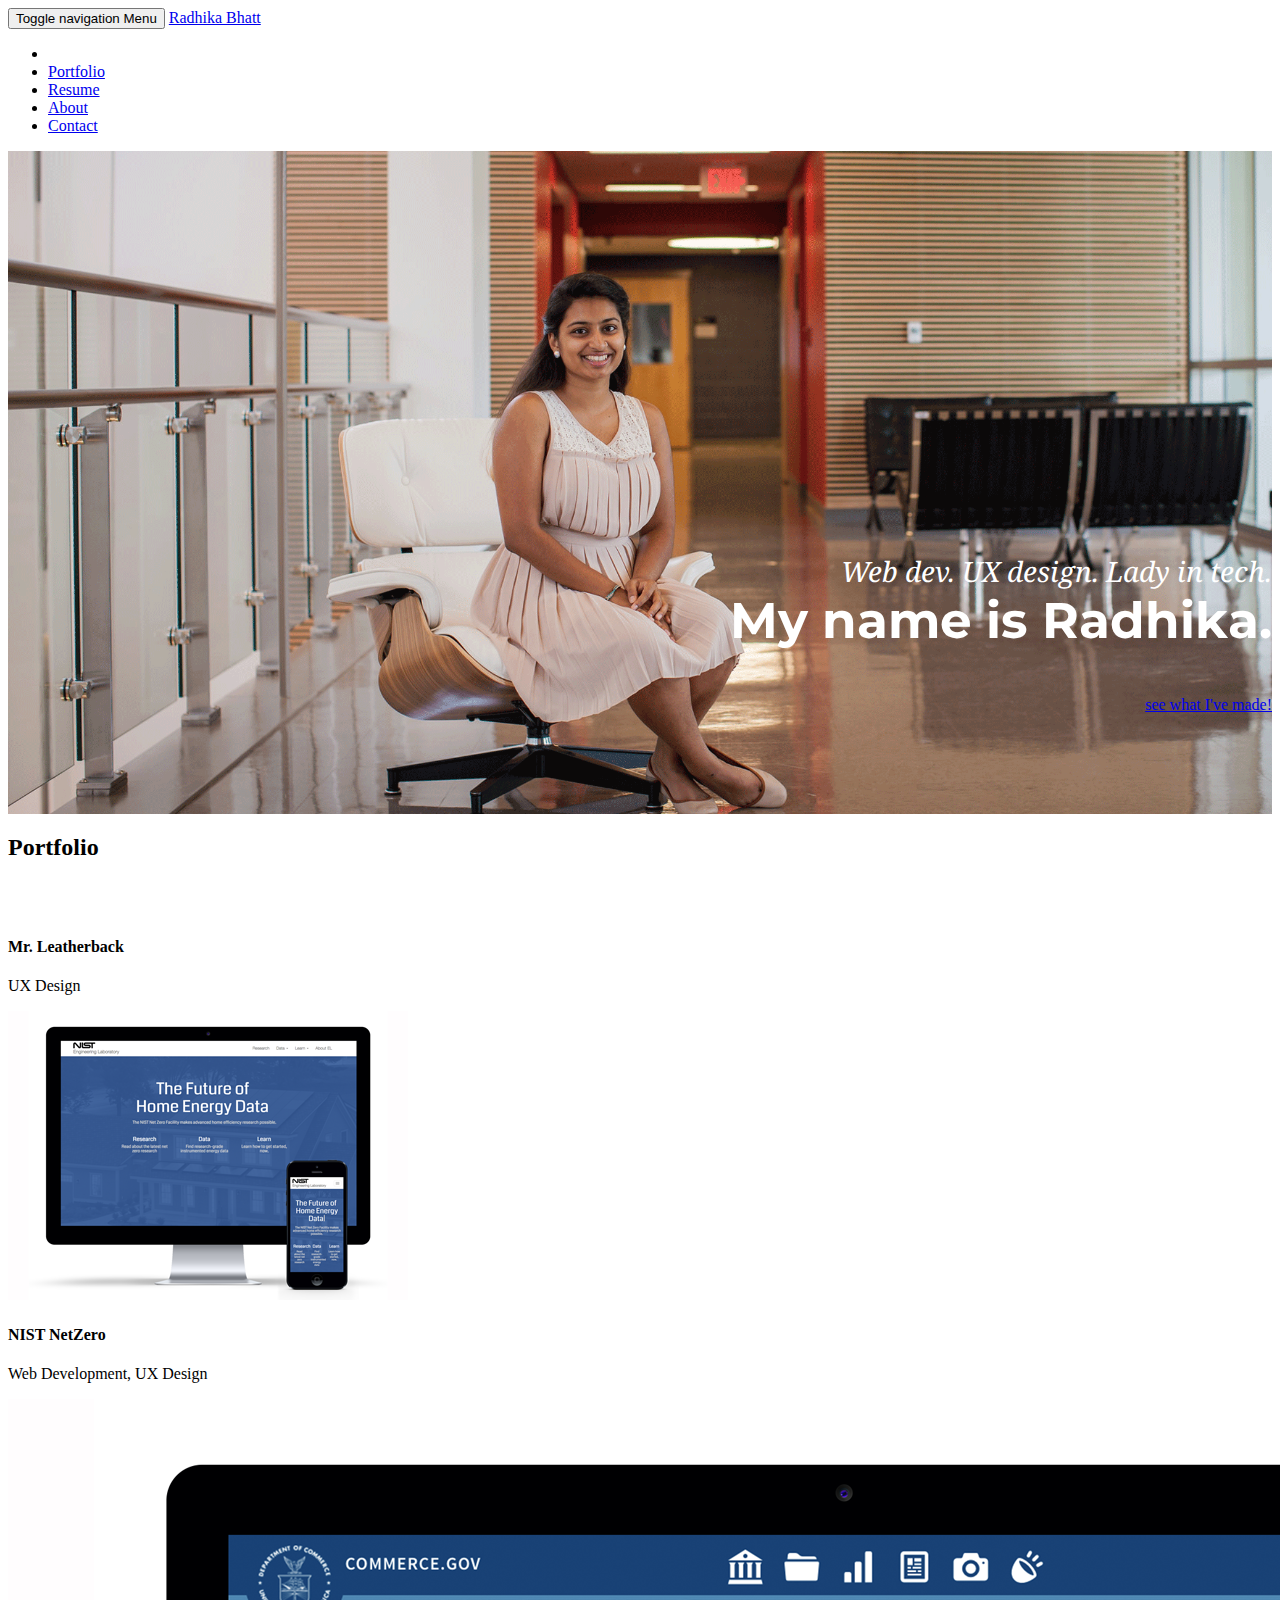
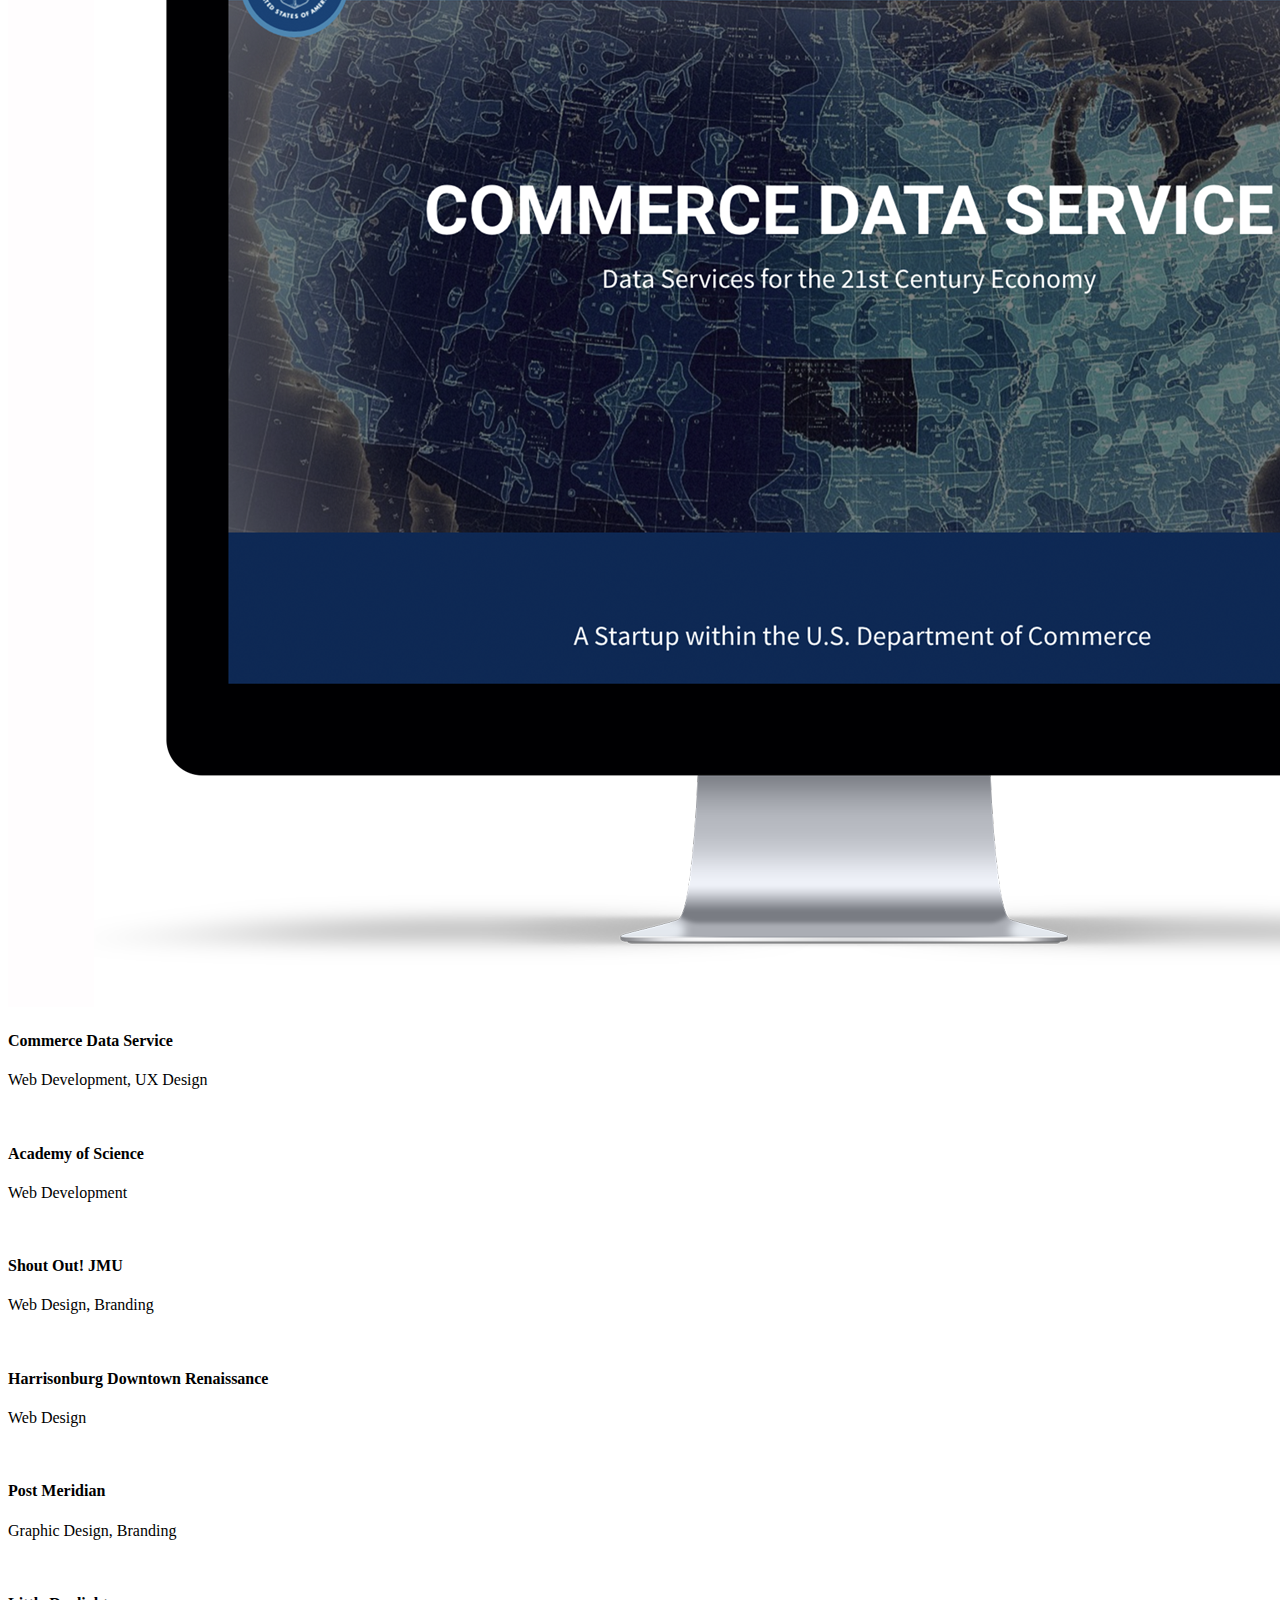
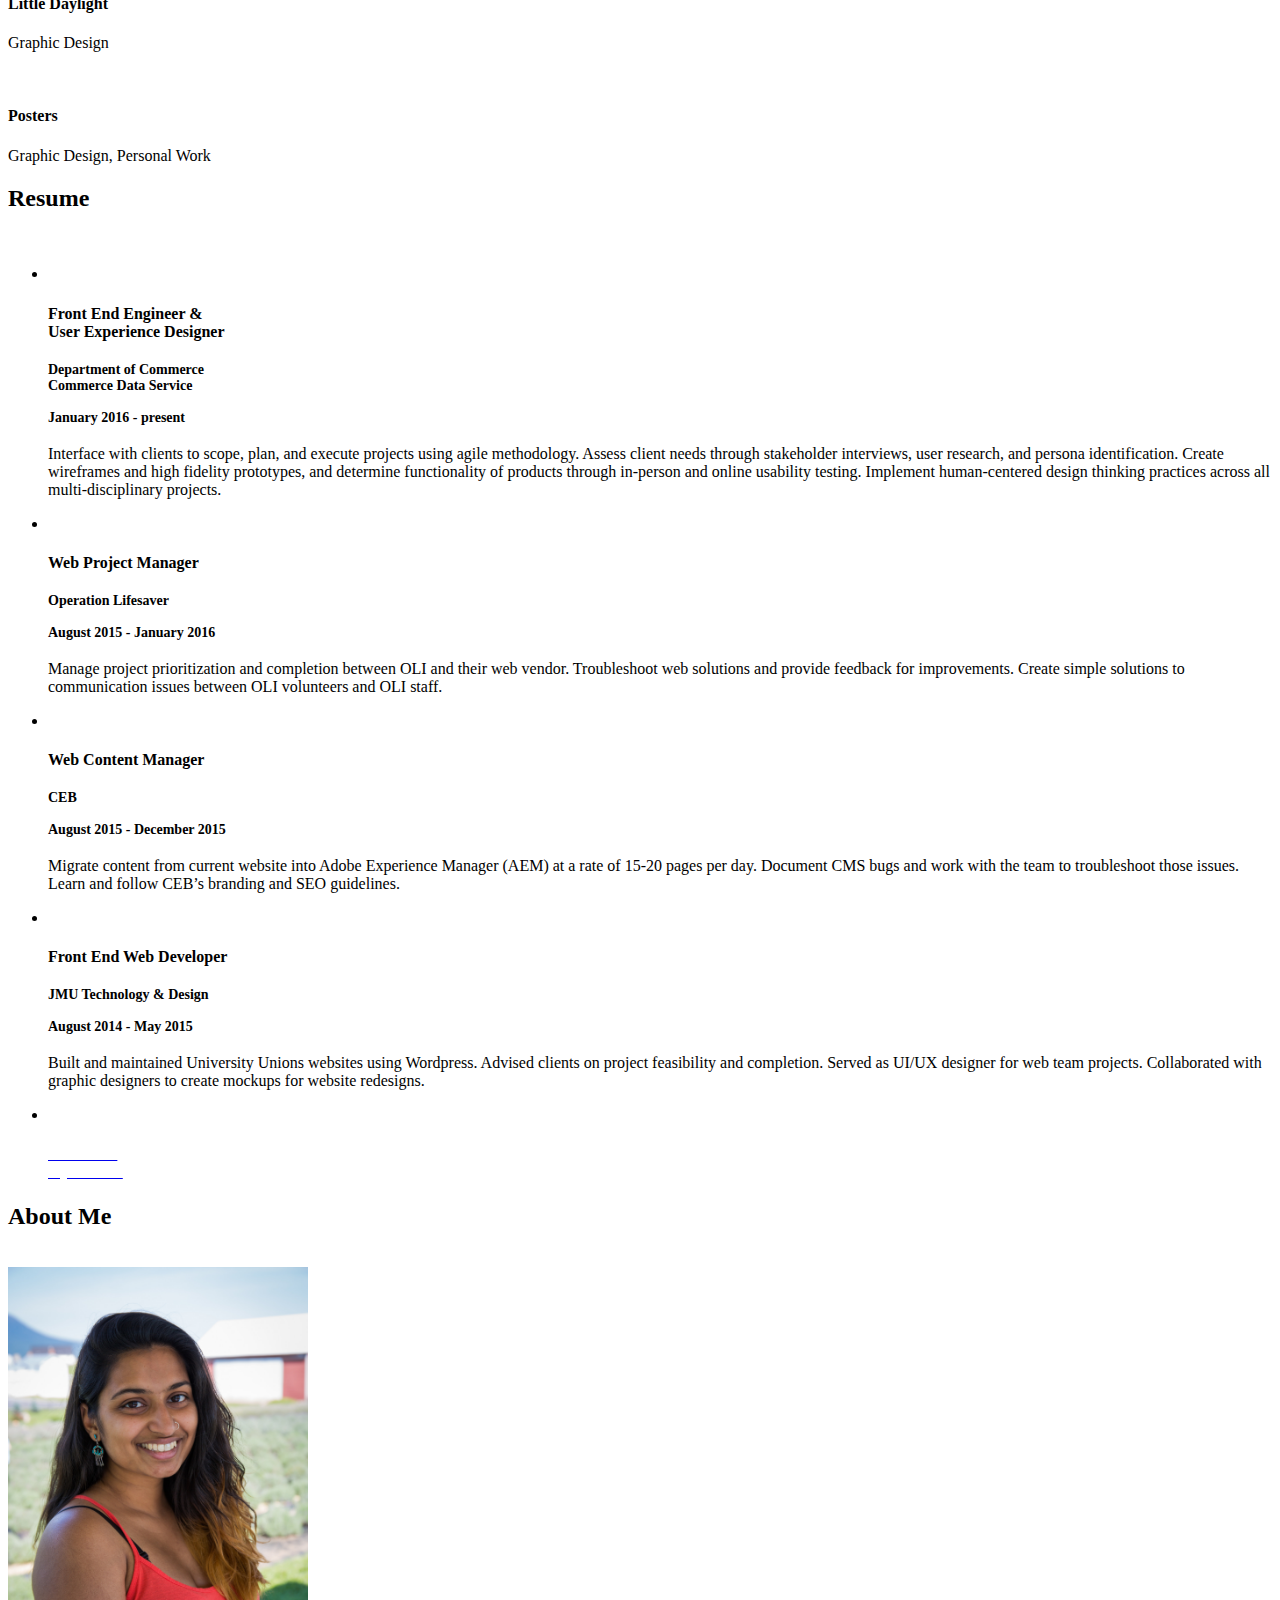
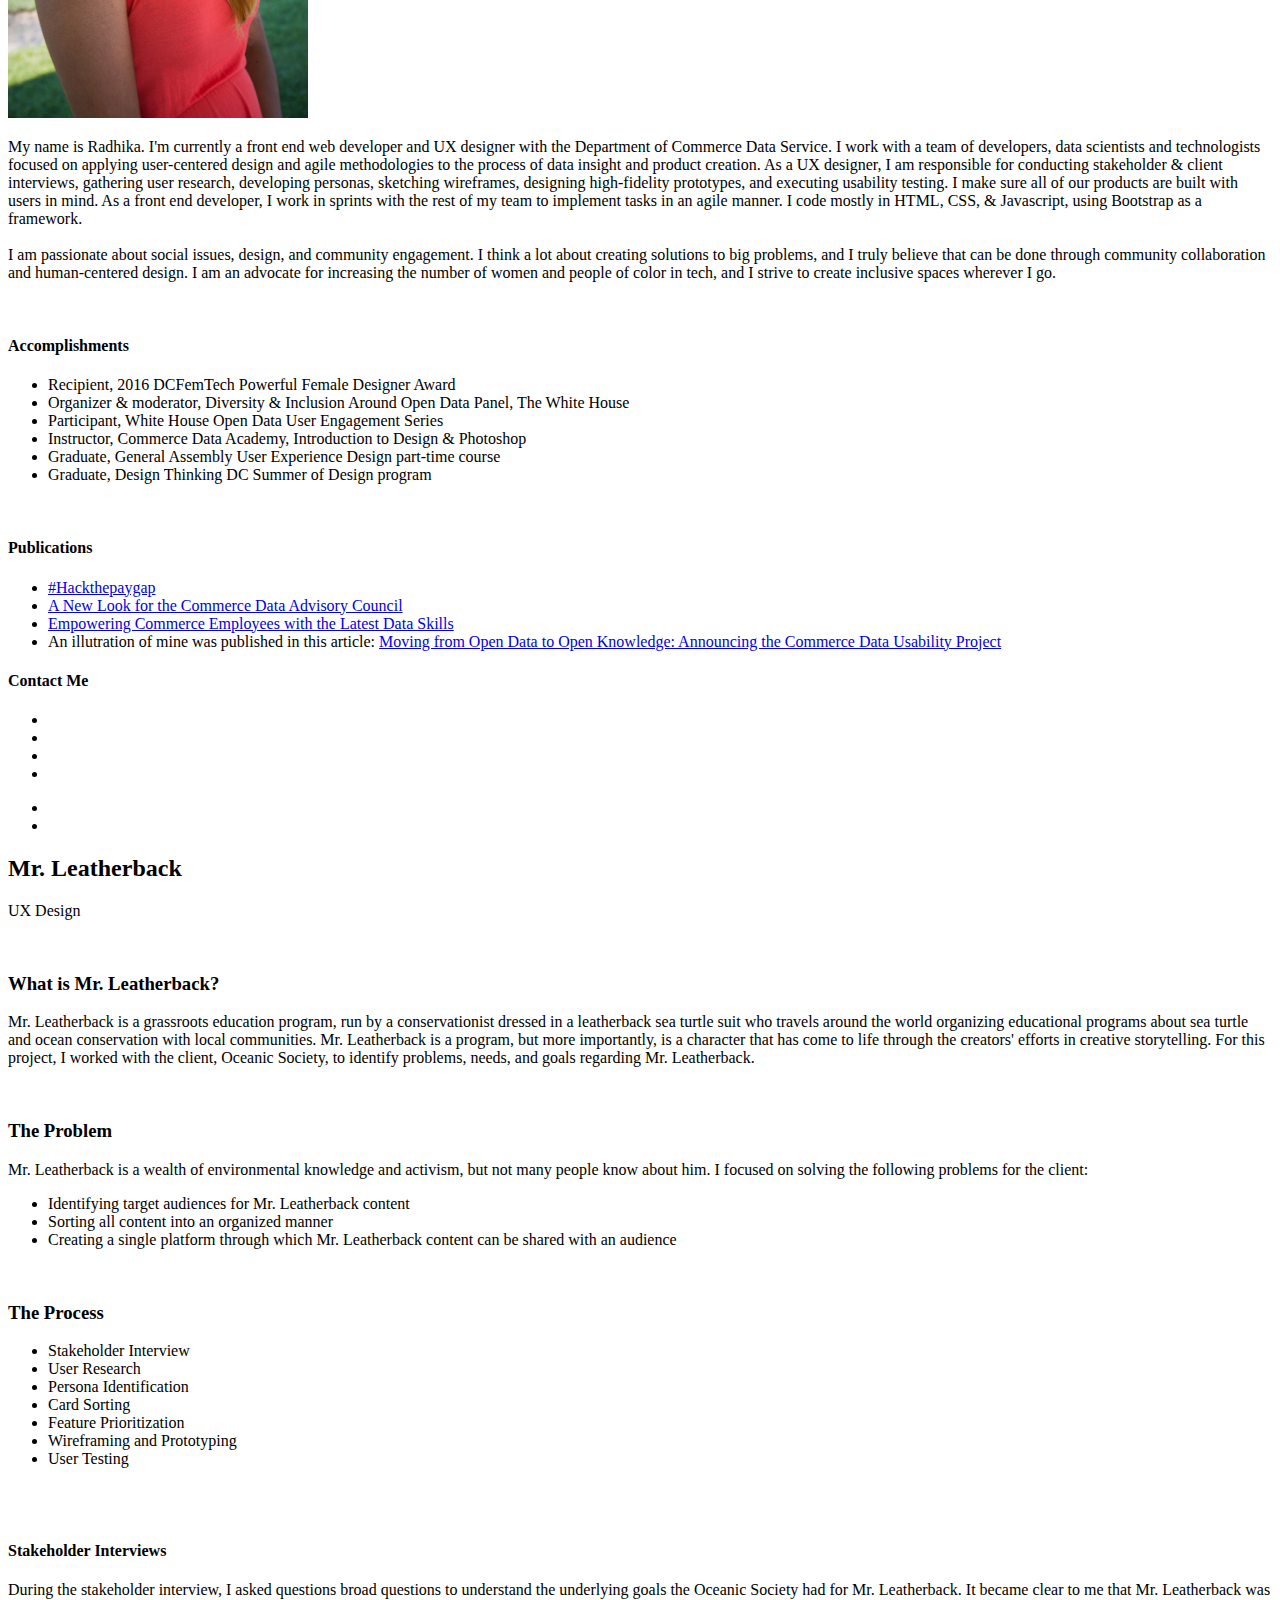
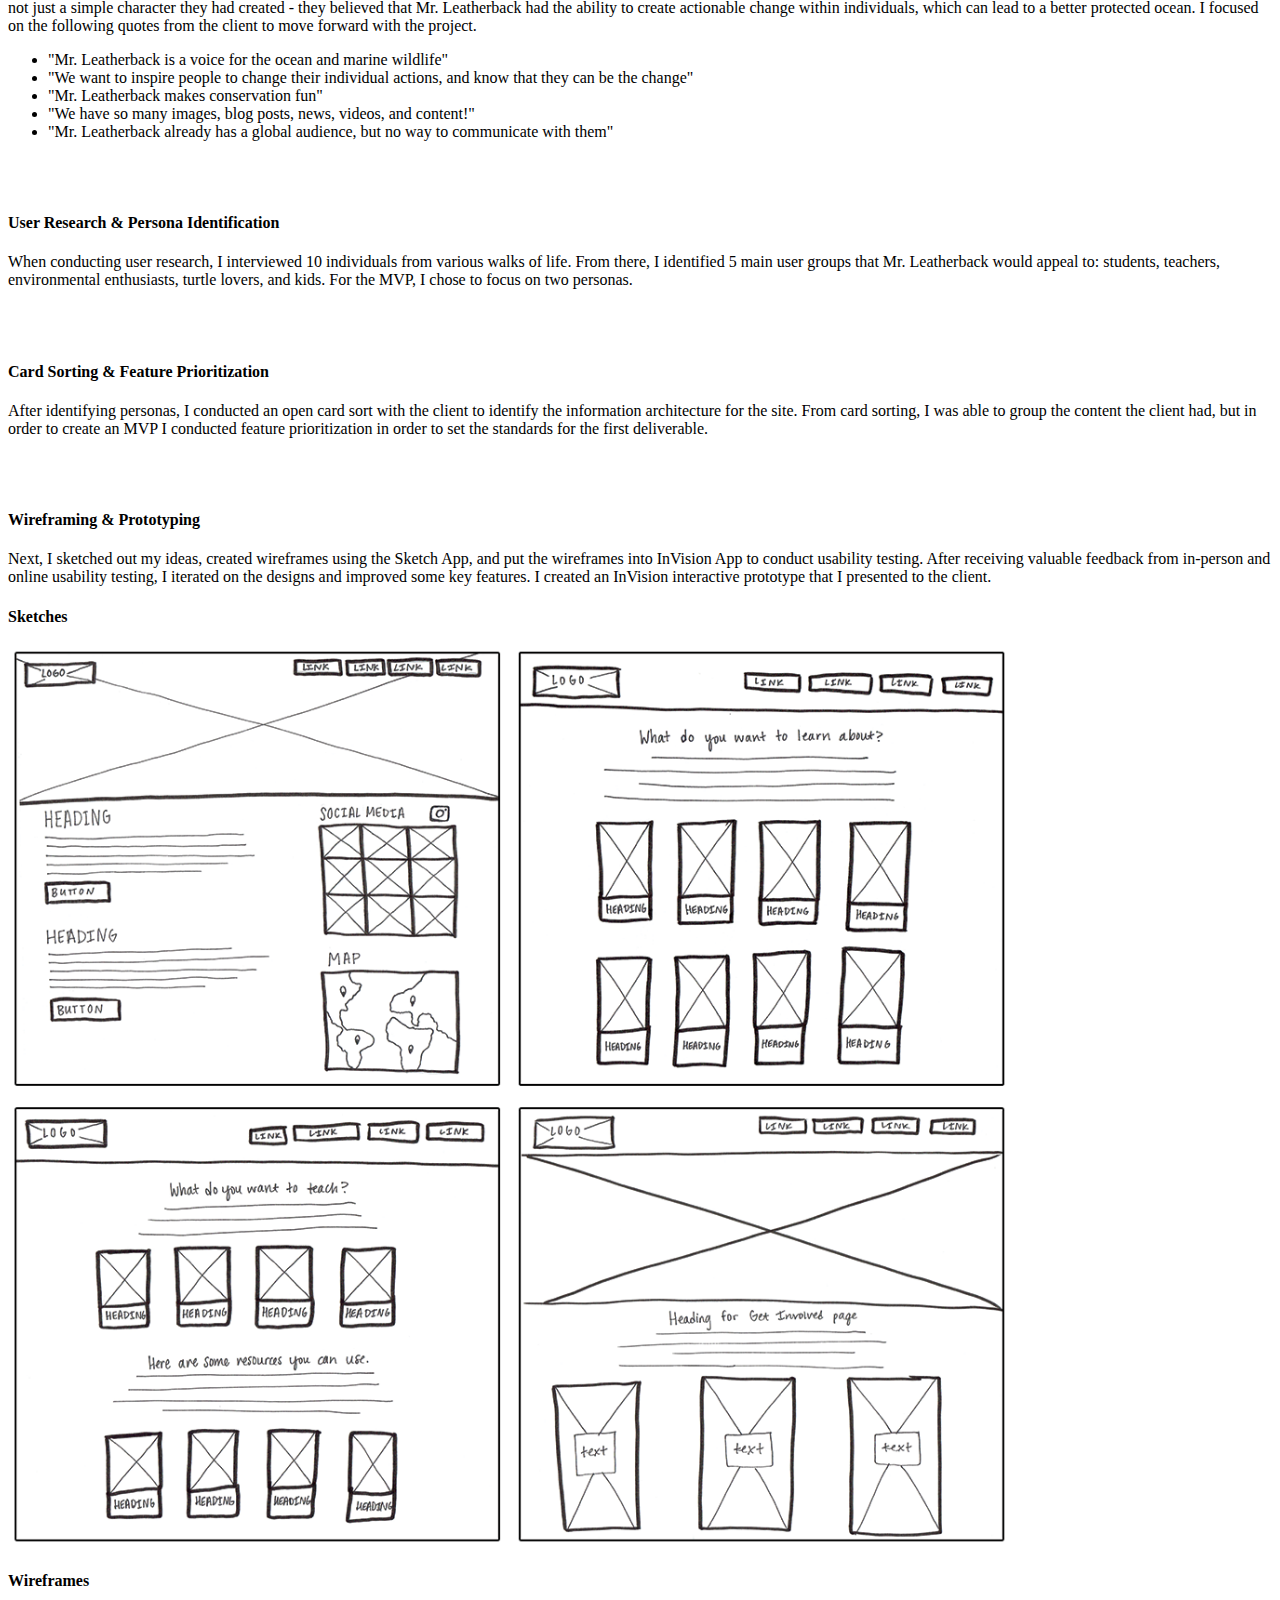
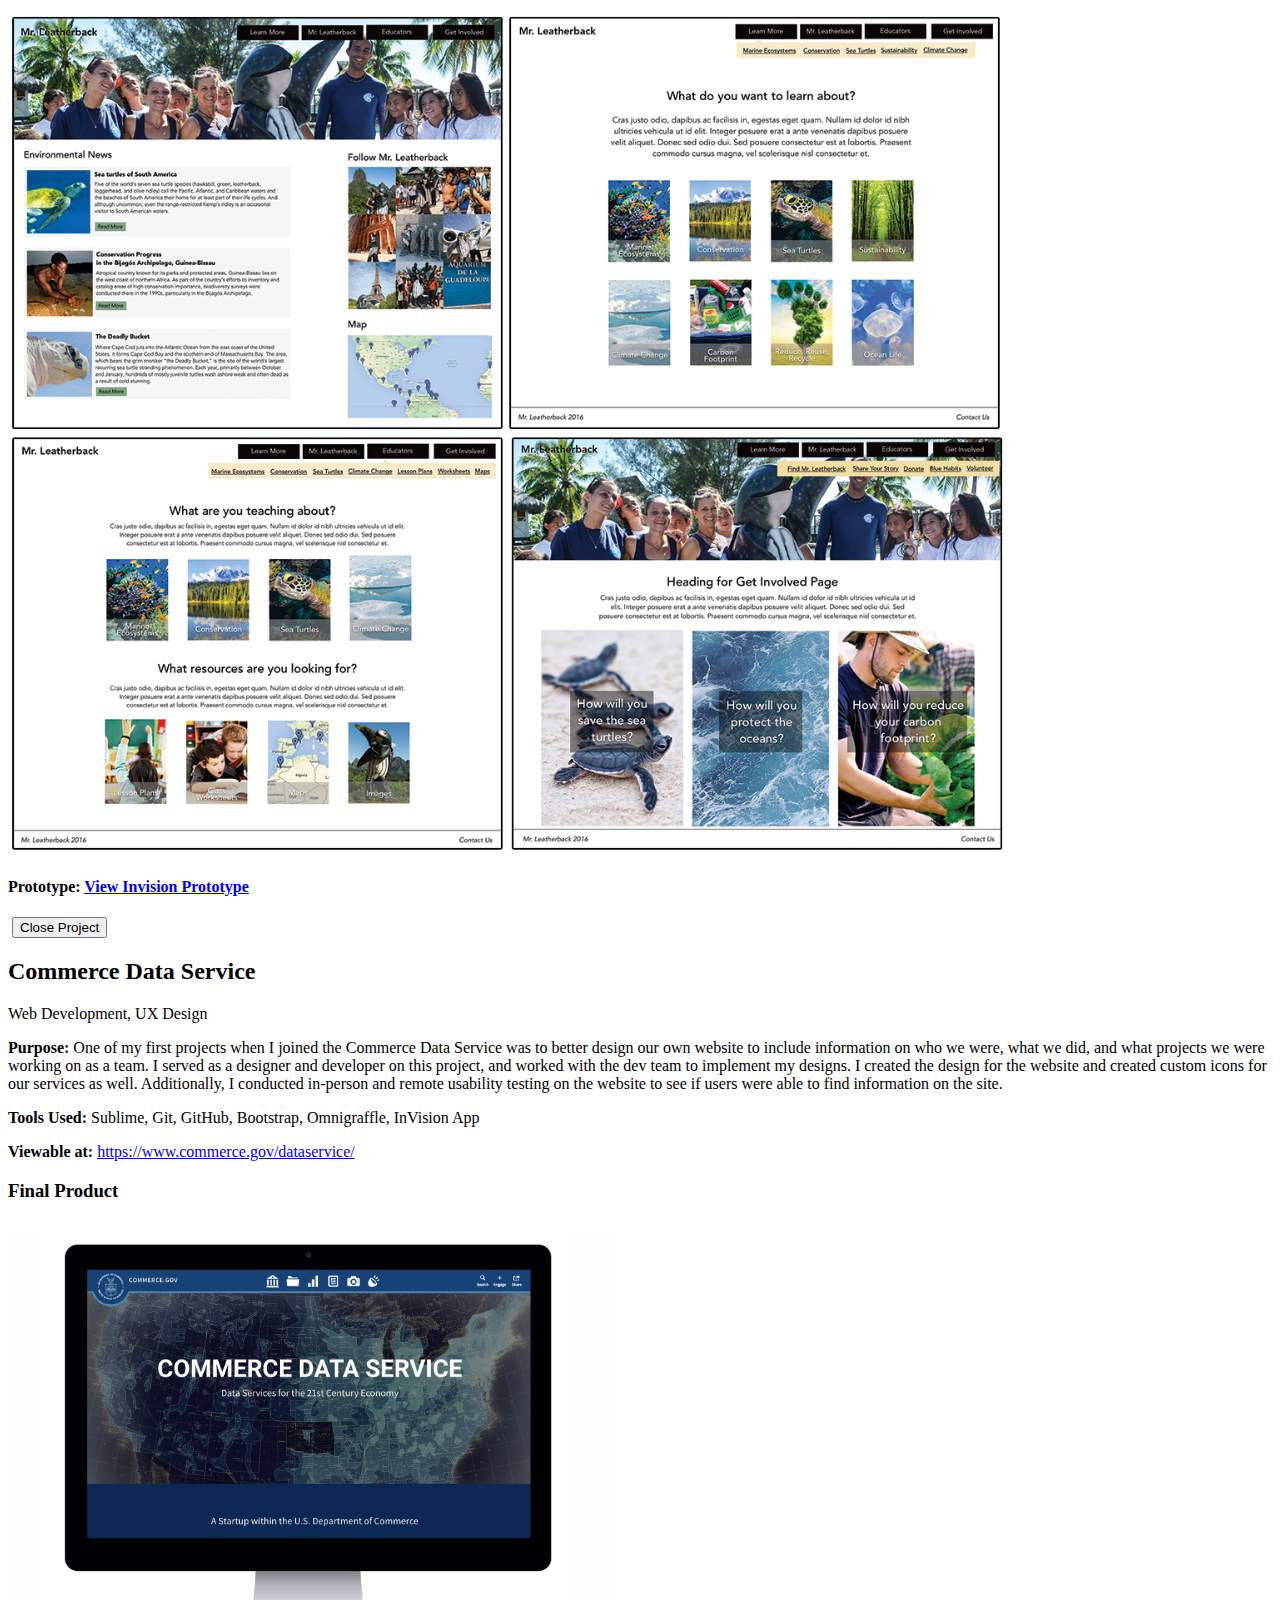
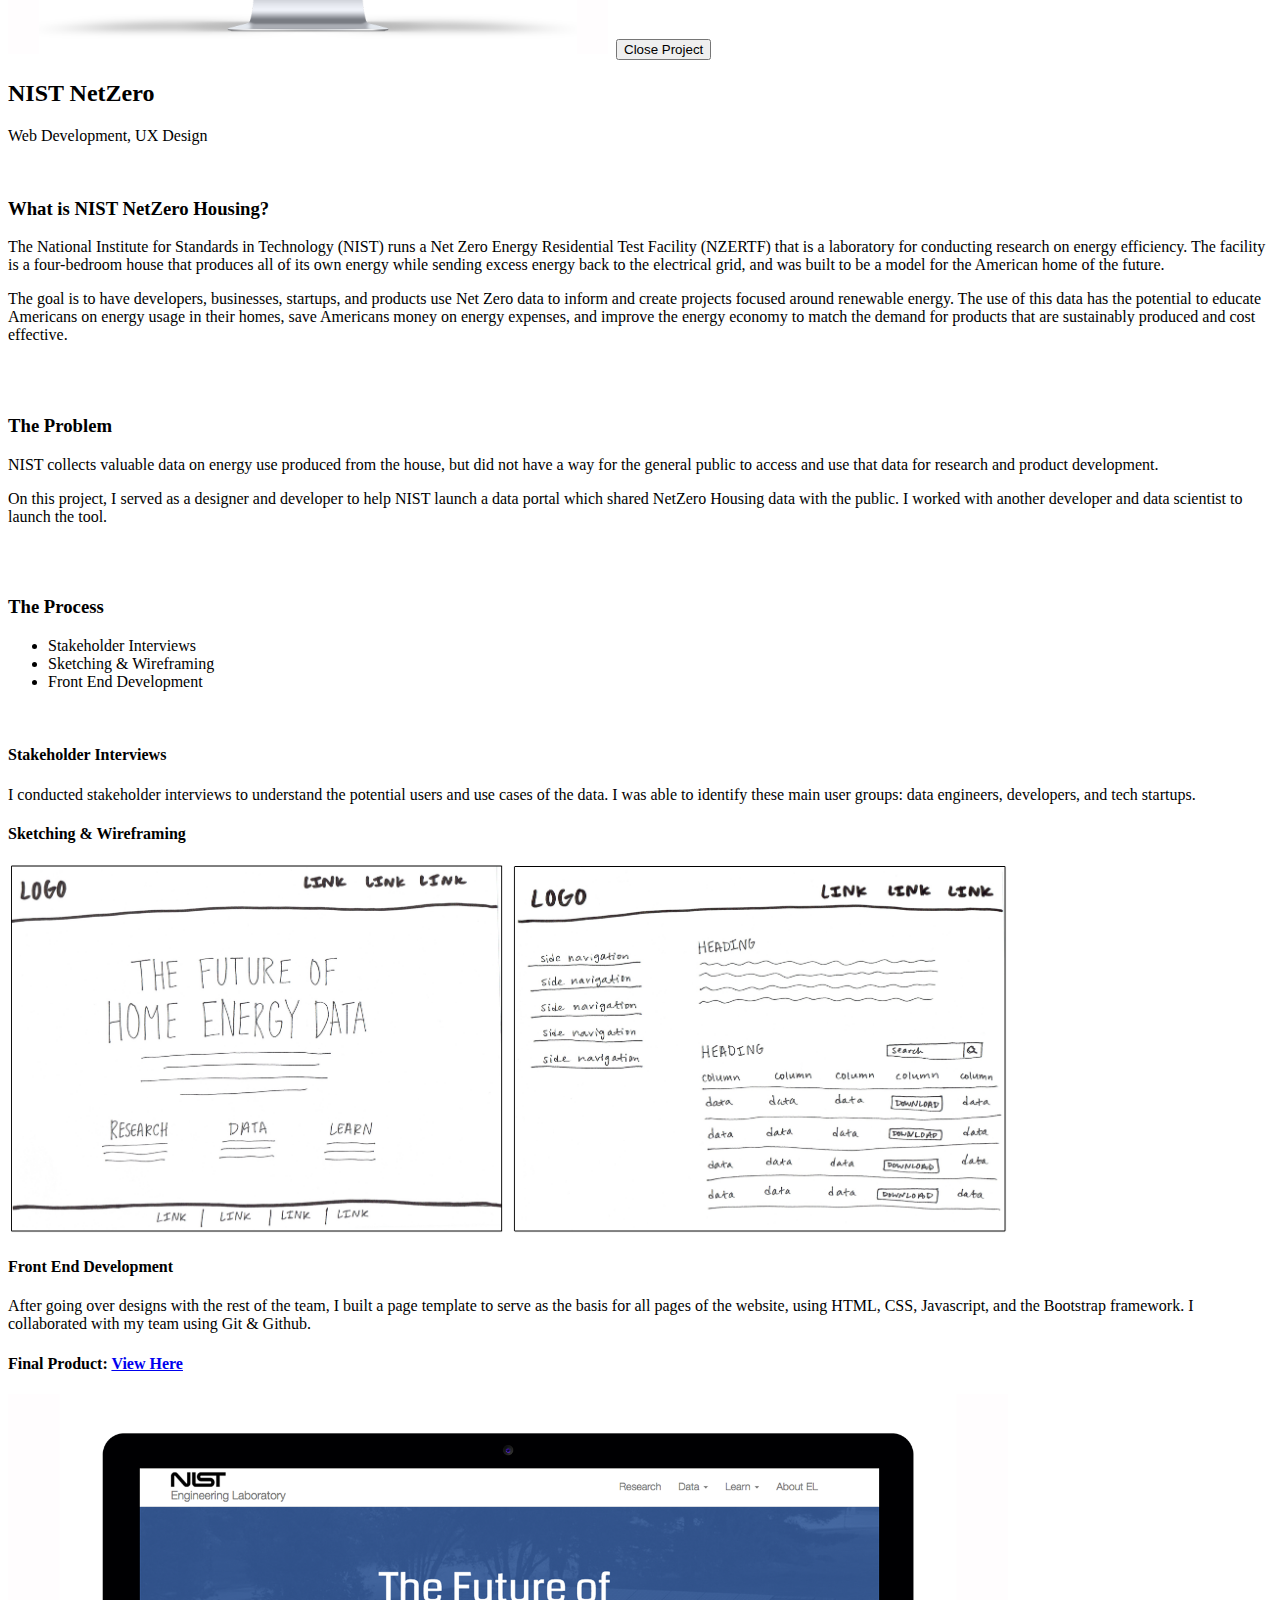
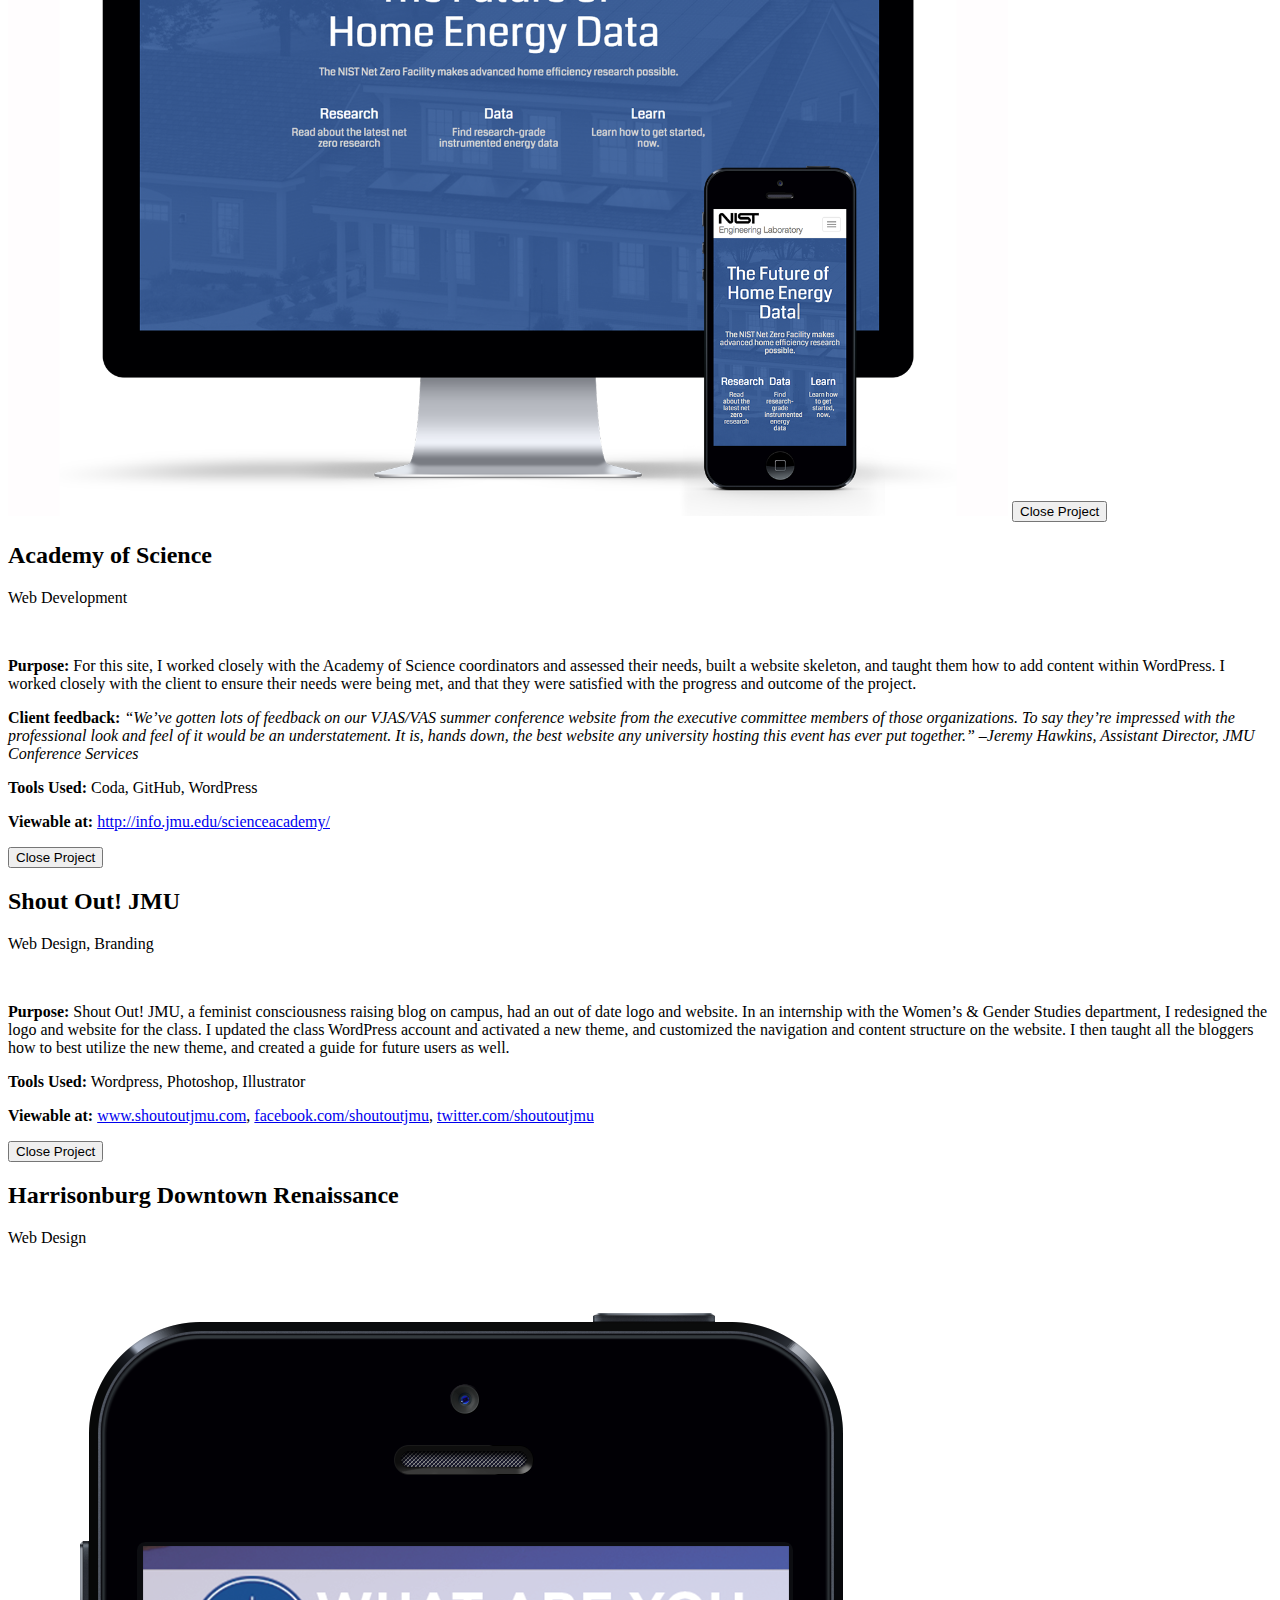
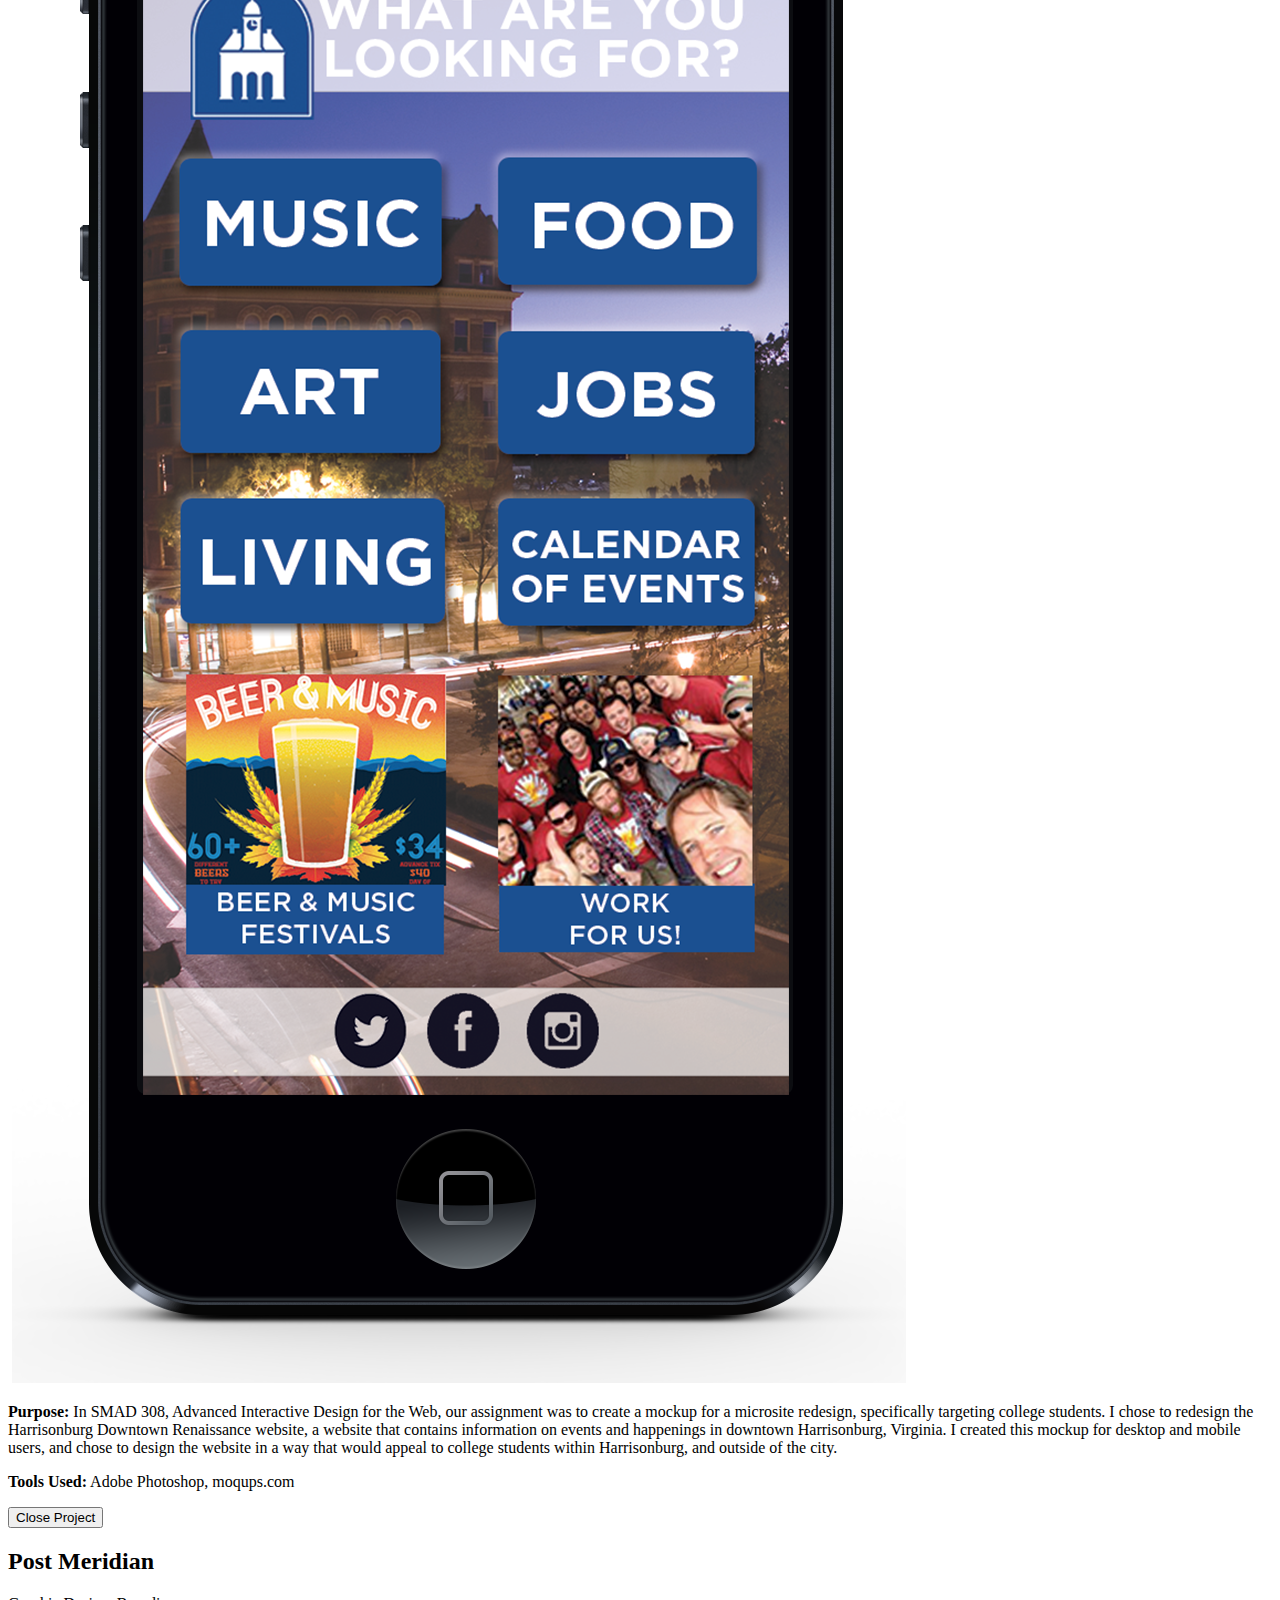
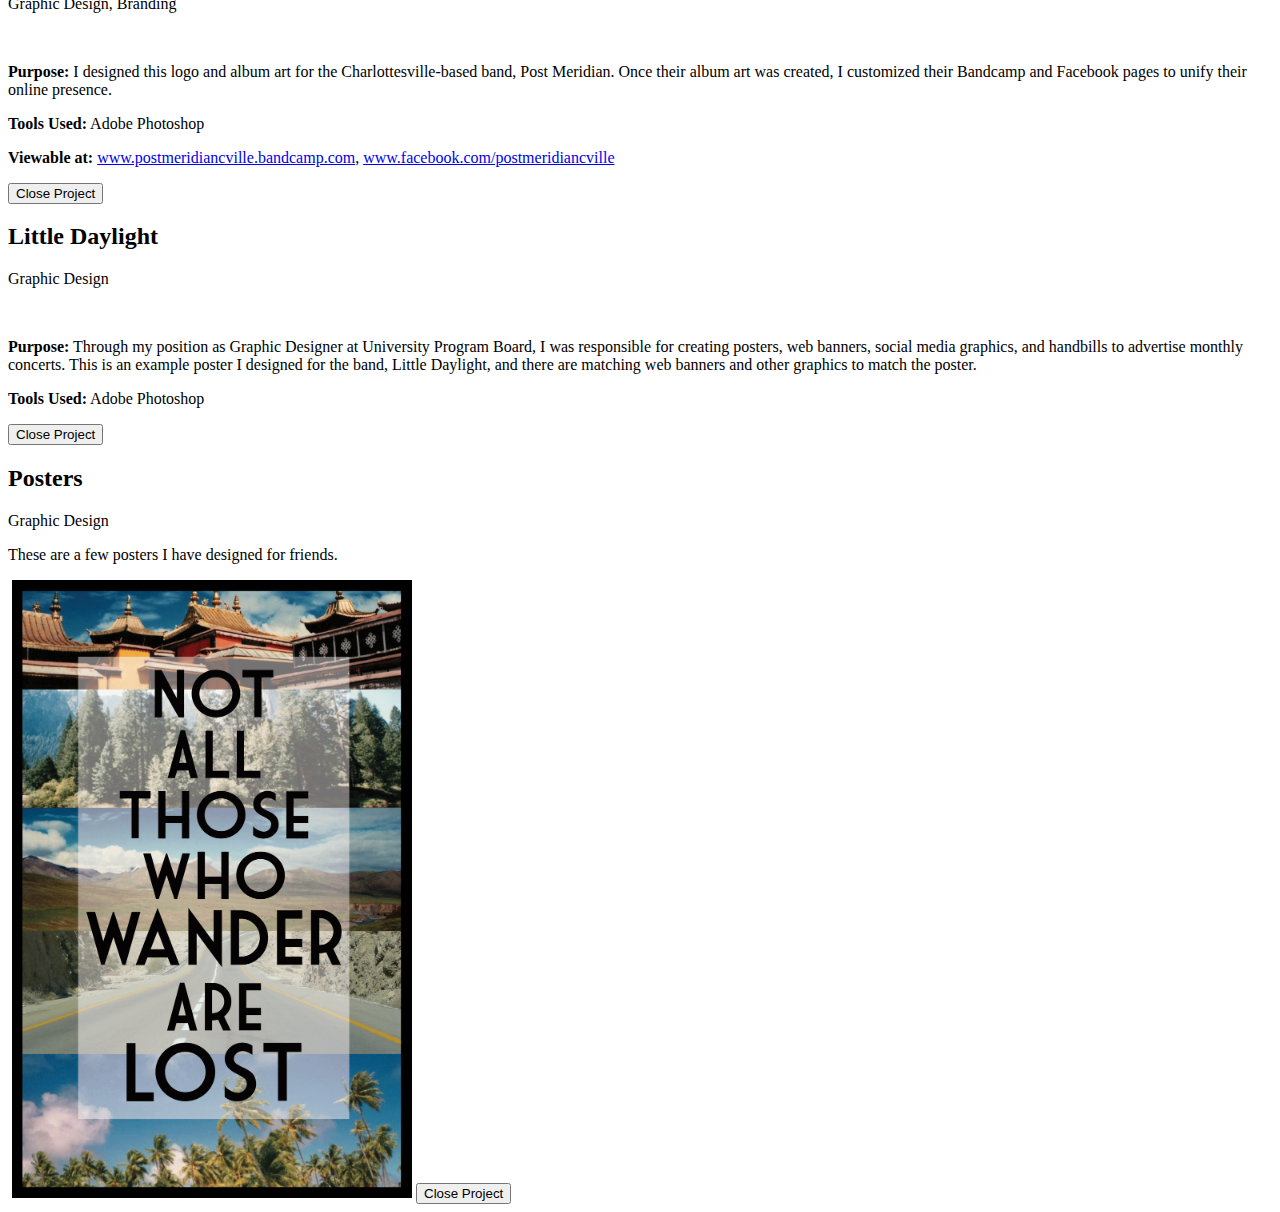
==== index.html @ b4ec6b37 "updated resume" ====
<!DOCTYPE html>
<html lang="en">

<head>

    <meta charset="utf-8">
    <meta http-equiv="X-UA-Compatible" content="IE=edge">
    <meta name="viewport" content="width=device-width, initial-scale=1">
    <meta name="description" content="">
    <meta name="author" content="">

    <title>Radhika Bhatt</title>

    <!-- Bootstrap Core CSS -->
    <link href="vendor/bootstrap/css/bootstrap.min.css" rel="stylesheet">

    <!-- Custom Fonts -->
    <link href="vendor/font-awesome/css/font-awesome.min.css" rel="stylesheet" type="text/css">
    <link href="https://fonts.googleapis.com/css?family=Montserrat:400,700" rel="stylesheet" type="text/css">
    <link href='https://fonts.googleapis.com/css?family=Kaushan+Script' rel='stylesheet' type='text/css'>
    <link href='https://fonts.googleapis.com/css?family=Droid+Serif:400,700,400italic,700italic' rel='stylesheet' type='text/css'>
    <link href='https://fonts.googleapis.com/css?family=Roboto+Slab:400,100,300,700' rel='stylesheet' type='text/css'>

    <!-- Theme CSS -->
    <link href="css/agency.css" rel="stylesheet">
    <link href="css/custom.css" rel="stylesheet">
    <link href="css/my-custom.css" rel="stylesheet">

    <!-- HTML5 Shim and Respond.js IE8 support of HTML5 elements and media queries -->
    <!-- WARNING: Respond.js doesn't work if you view the page via file:// -->
    <!--[if lt IE 9]>
        <script src="https://oss.maxcdn.com/libs/html5shiv/3.7.0/html5shiv.js"></script>
        <script src="https://oss.maxcdn.com/libs/respond.js/1.4.2/respond.min.js"></script>
    <![endif]-->

</head>

<body id="page-top" class="index">

    <!-- Navigation -->
    <nav id="mainNav" class="navbar navbar-default navbar-custom navbar-fixed-top">
        <div class="container">
            <!-- Brand and toggle get grouped for better mobile display -->
            <div class="navbar-header page-scroll">
                <button type="button" class="navbar-toggle" data-toggle="collapse" data-target="#bs-example-navbar-collapse-1">
                    <span class="sr-only">Toggle navigation</span> Menu <i class="fa fa-bars"></i>
                </button>
                <a class="navbar-brand page-scroll" href="#page-top">Radhika Bhatt</a>
            </div>

            <!-- Collect the nav links, forms, and other content for toggling -->
            <div class="collapse navbar-collapse" id="bs-example-navbar-collapse-1">
                <ul class="nav navbar-nav navbar-right">
                    <li class="hidden">
                        <a href="#page-top"></a>
                    </li>
                    <li>
                        <a class="page-scroll" href="#portfolio">Portfolio</a>
                    </li>

                    <li>
                        <a class="page-scroll" href="#resume">Resume</a>
                    </li>
                    <li>
                        <a class="page-scroll" href="#about">About</a>
                    </li>
                    <li>
                        <a class="page-scroll" href="#contact">Contact</a>
                    </li>
                </ul>
            </div>
            <!-- /.navbar-collapse -->
        </div>
        <!-- /.container-fluid -->
    </nav>

    <!-- Header -->
    <header>
        <div class="container">
            <div class="intro-text">
                <div class="intro-lead-in">Web dev. UX design. Lady in tech.</div>
                <div class="intro-heading">My name is Radhika.</div>
                <a href="#portfolio" class="page-scroll btn btn-xl">see what I've made!</a>
            </div>
        </div>
    </header>

    <!-- Portfolio Grid Section -->
    <section id="portfolio" class="bg-light-gray">
        <div class="container">
            <div class="row">
                <div class="col-lg-12 text-center">
                    <h2 class="section-heading">Portfolio</h2>
                    <br>
                 <!--    <h3 class="section-subheading text-muted">Lorem ipsum dolor sit amet consectetur.</h3> -->
                </div>
            </div>
            <div class="row">
                <div class="col-md-4 col-sm-6 portfolio-item">
                    <a href="#portfolioModal0" class="portfolio-link" data-toggle="modal">
                        <div class="portfolio-hover">
                            <div class="portfolio-hover-content">
                                <i class="fa fa-plus fa-3x"></i>
                            </div>
                        </div>
                        <img src="img/portfolio/mr-leatherback-small.png" class="img-responsive" alt="">
                    </a>
                    <div class="portfolio-caption">
                        <h4>Mr. Leatherback</h4>
                        <p class="text-muted">UX Design</p>
                    </div>
                </div>
                <div class="col-md-4 col-sm-6 portfolio-item">
                    <a href="#portfolioModal01" class="portfolio-link" data-toggle="modal">
                        <div class="portfolio-hover">
                            <div class="portfolio-hover-content">
                                <i class="fa fa-plus fa-3x"></i>
                            </div>
                        </div>
                        <img src="img/portfolio/netzero-small.png" class="img-responsive" alt="">
                    </a>
                    <div class="portfolio-caption">
                        <h4>NIST NetZero</h4>
                        <p class="text-muted">Web Development, UX Design</p>
                    </div>
                </div>
                 <div class="col-md-4 col-sm-6 portfolio-item">
                    <a href="#portfolioModal02" class="portfolio-link" data-toggle="modal">
                        <div class="portfolio-hover">
                            <div class="portfolio-hover-content">
                                <i class="fa fa-plus fa-3x"></i>
                            </div>
                        </div>
                        <img src="img/portfolio/data-service.png" class="img-responsive" alt="">
                    </a>
                    <div class="portfolio-caption">
                        <h4>Commerce Data Service</h4>
                        <p class="text-muted">Web Development, UX Design</p>
                    </div>
                </div>
                <div class="col-md-4 col-sm-6 portfolio-item" aria-hidden="true">
                    <a href="#portfolioModal1" class="portfolio-link" data-toggle="modal">
                        <div class="portfolio-hover">
                            <div class="portfolio-hover-content">
                                <i class="fa fa-plus fa-3x"></i>
                            </div>
                        </div>
                        <img src="img/portfolio/VAS-small.png" class="img-responsive" alt="">
                    </a>
                    <div class="portfolio-caption">
                        <h4>Academy of Science</h4>
                        <p class="text-muted">Web Development</p>
                    </div>
                </div>
                <div class="col-md-4 col-sm-6 portfolio-item">
                    <a href="#portfolioModal2" class="portfolio-link" data-toggle="modal">
                        <div class="portfolio-hover">
                            <div class="portfolio-hover-content">
                                <i class="fa fa-plus fa-3x"></i>
                            </div>
                        </div>
                        <img src="img/portfolio/ShoutOut-small.png" class="img-responsive" alt="">
                    </a>
                    <div class="portfolio-caption">
                        <h4>Shout Out! JMU</h4>
                        <p class="text-muted">Web Design, Branding</p>
                    </div>
                </div>
                <div class="col-md-4 col-sm-6 portfolio-item">
                    <a href="#portfolioModal3" class="portfolio-link" data-toggle="modal">
                        <div class="portfolio-hover">
                            <div class="portfolio-hover-content">
                                <i class="fa fa-plus fa-3x"></i>
                            </div>
                        </div>
                        <img src="img/portfolio/HDR-small.png" class="img-responsive" alt="">
                    </a>
                    <div class="portfolio-caption">
                        <h4>Harrisonburg Downtown Renaissance</h4>
                        <p class="text-muted">Web Design</p>
                    </div>
                </div>
                <div class="col-md-4 col-sm-6 portfolio-item">
                    <a href="#portfolioModal4" class="portfolio-link" data-toggle="modal">
                        <div class="portfolio-hover">
                            <div class="portfolio-hover-content">
                                <i class="fa fa-plus fa-3x"></i>
                            </div>
                        </div>
                        <img src="img/portfolio/PostMeridian-small.png" class="img-responsive" alt="">
                    </a>
                    <div class="portfolio-caption">
                        <h4>Post Meridian</h4>
                        <p class="text-muted">Graphic Design, Branding</p>
                    </div>
                </div>
                <div class="col-md-4 col-sm-6 portfolio-item">
                    <a href="#portfolioModal5" class="portfolio-link" data-toggle="modal">
                        <div class="portfolio-hover">
                            <div class="portfolio-hover-content">
                                <i class="fa fa-plus fa-3x"></i>
                            </div>
                        </div>
                        <img src="img/portfolio/Little_Daylight_POSTER-small.png" class="img-responsive" alt="">
                    </a>
                    <div class="portfolio-caption">
                        <h4>Little Daylight</h4>
                        <p class="text-muted">Graphic Design</p>
                    </div>
                </div>
                <div class="col-md-4 col-sm-6 portfolio-item">
                    <a href="#portfolioModal6" class="portfolio-link" data-toggle="modal">
                        <div class="portfolio-hover">
                            <div class="portfolio-hover-content">
                                <i class="fa fa-plus fa-3x"></i>
                            </div>
                        </div>
                        <img src="img/portfolio/poster-small.png" class="img-responsive" alt="">
                    </a>
                    <div class="portfolio-caption">
                        <h4>Posters</h4>
                        <p class="text-muted">Graphic Design, Personal Work</p>
                    </div>
                </div>
            </div>
        </div>
    </section>

    <!-- Resume Section -->
    <section id="resume">
        <div class="container">
            <div class="row">
                <div class="col-lg-12 text-center">
                    <h2 class="section-heading">Resume</h2>
                    <br>
                  <!--   <h3 class="section-subheading text-muted">Lorem ipsum dolor sit amet consectetur.</h3> -->
                </div>
            </div>
            <div class="row">
                <div class="col-lg-12">
                    <ul class="timeline">
                        <li>
                            <div class="timeline-image">
                                <img class="img-circle img-responsive" src="img/about/commerce-logo.png" alt="">
                            </div>
                            <div class="timeline-panel">
                                <div class="timeline-heading">
                                    <h4>Front End Engineer &amp;<br> User Experience Designer</h4>
                                    <h4 class="subheading">Department of Commerce <br>Commerce Data Service<br><br>January 2016 - present</h4>
                                </div>
                                <div class="timeline-body">
                                    <p class="text-muted">Interface with clients to scope, plan, and execute projects using agile methodology. Assess client needs through stakeholder interviews, user research, and persona identification. Create wireframes and high fidelity prototypes, and determine functionality of products through in-person and online usability testing. Implement human-centered design thinking practices across all multi-disciplinary projects.</p>
                                </div>
                            </div>
                        </li>
                        <li class="timeline-inverted">
                            <div class="timeline-image">
                                <img class="img-circle img-responsive" src="img/about/operation-lifesaver-logo.png" alt="">
                            </div>
                            <div class="timeline-panel">
                                <div class="timeline-heading">
                                    <h4>Web Project Manager</h4>
                                    <h4 class="subheading">Operation Lifesaver<br><br>August 2015 - January 2016</h4>
                                </div>
                                <div class="timeline-body">
                                    <p class="text-muted">Manage project prioritization and completion between OLI and their web vendor. Troubleshoot web solutions and provide feedback for improvements. Create simple solutions to communication issues between OLI volunteers and OLI staff.</p>
                                </div>
                            </div>
                        </li>
                        <li>
                            <div class="timeline-image">
                                <img class="img-circle img-responsive" src="img/about/ceb-logo.png" alt="">
                            </div>
                            <div class="timeline-panel">
                                <div class="timeline-heading">
                                    <h4>Web Content Manager</h4>
                                    <h4 class="subheading">CEB<br><br>August 2015 - December 2015</h4>
                                </div>
                                <div class="timeline-body">
                                    <p class="text-muted">Migrate content from current website into Adobe Experience Manager (AEM) at a rate of 15-20 pages per day. Document CMS bugs and work with the team to troubleshoot those issues. Learn and follow CEB’s branding and SEO guidelines.</p>
                                </div>
                            </div>
                        </li>
                        <li class="timeline-inverted">
                            <div class="timeline-image">
                                <img class="img-circle img-responsive" src="img/about/jmu-logo.png" alt="">
                            </div>
                            <div class="timeline-panel">
                                <div class="timeline-heading">
                                    <h4>Front End Web Developer</h4>
                                    <h4 class="subheading">JMU Technology &amp; Design<br><br>August 2014 - May 2015</h4>
                                </div>
                                <div class="timeline-body">
                                    <p class="text-muted">Built and maintained University Unions websites using Wordpress. Advised clients on project feasibility and completion. Served as UI/UX designer for web team projects. Collaborated with graphic designers to create mockups for website redesigns.</p>
                                </div>
                            </div>
                        </li>
                        <li class="timeline-inverted">
                            <div class="timeline-image">
                                <a href="img/Radhika_Bhatt_Resume.pdf" target="_blank"><br><h4 style="color:white">Download <br>my resume</h4></a>
                            </div>
                        </li>
                    </ul>
                </div>
            </div>
        </div>
    </section>


    <!-- About Section -->
    <section id="about" class="bg-light-gray">
        <div class="container">
            <div class="row">
                <div class="col-lg-12 text-center">
                    <h2 class="section-heading">About Me</h2><br>
                </div>
                    <img src="img/Radhika-Bhatt-High-Res.jpg" width="300" class="col-lg-4 col-md-4 col-sm-4">
                    <div  class="col-lg-8 col-md-8 col-sm-8">
                        <p>My name is Radhika. I'm currently a front end web developer and UX designer with the Department of Commerce Data Service. I work with a team of developers, data scientists and technologists focused on applying user-centered design and agile methodologies to the process of data insight and product creation. As a UX designer, I am responsible for conducting stakeholder &amp; client interviews, gathering user research, developing personas, sketching wireframes, designing high-fidelity prototypes, and executing usability testing. I make sure all of our products are built with users in mind. As a front end developer, I work in sprints with the rest of my team to implement tasks in an agile manner. I code mostly in HTML, CSS, &amp; Javascript, using Bootstrap as a framework.
                        <br><br>
                        
                        I am passionate about social issues, design, and community engagement. I think a lot about creating solutions to big problems, and I truly believe that can be done through community collaboration and human-centered design. I am an advocate for increasing the number of women and people of color in tech, and I strive to create inclusive spaces wherever I go. 
                        </p>
                            <br>
                        <h4>Accomplishments</h4>
                            <ul>
                                <li>Recipient, 2016 DCFemTech Powerful Female Designer Award</li>
                                <li>Organizer &amp; moderator, Diversity &amp; Inclusion Around Open Data Panel, The White House</li>
                                <li>Participant, White House Open Data User Engagement Series</li>
                                <li>Instructor, Commerce Data Academy, Introduction to Design &amp; Photoshop</li>
                                <li>Graduate, General Assembly User Experience Design part-time course</li>
                                <li>Graduate, Design Thinking DC Summer of Design program</li>
                            </ul>
                            <br>
                        <h4>Publications</h4>
                            <ul>
                                <li><a href="http://esa.doc.gov/under-secretary-blog/hackthepaygap" target="_blank"> #Hackthepaygap</a></li>
                                <li><a href="http://esa.doc.gov/under-secretary-blog/new-look-commerce-data-advisory-council" target="_blank"> A New Look for the Commerce Data Advisory Council</a></li>
                                <li><a href="http://esa.doc.gov/economic-briefings/empowering-commerce-employees-latest-data-skills" target="_blank"> Empowering Commerce Employees with the Latest Data Skills</a></li>
                                <li>An illutration of mine was published in this article: <a href="https://www.whitehouse.gov/blog/2016/01/29/moving-open-data-open-knowledge-announcing-commerce-data-usability-project" target="_blank">Moving from Open Data to Open Knowledge: Announcing the Commerce Data Usability Project</a></li>
                            </ul>
                    </div>
            </div>
        </div>
    </section>

    <!-- Contact Section 
    <section id="contact">
        <div class="container">
            <div class="row">
                <div class="col-lg-12 text-center">
                    <h2 class="section-heading">Contact Us</h2>
                    <h3 class="section-subheading text-muted">Lorem ipsum dolor sit amet consectetur.</h3>
                </div>
            </div>
            <div class="row">
                <div class="col-lg-12">
                    <form name="sentMessage" id="contactForm" novalidate>
                        <div class="row">
                            <div class="col-md-6">
                                <div class="form-group">
                                    <input type="text" class="form-control" placeholder="Your Name *" id="name" required data-validation-required-message="Please enter your name.">
                                    <p class="help-block text-danger"></p>
                                </div>
                                <div class="form-group">
                                    <input type="email" class="form-control" placeholder="Your Email *" id="email" required data-validation-required-message="Please enter your email address.">
                                    <p class="help-block text-danger"></p>
                                </div>
                                <div class="form-group">
                                    <input type="tel" class="form-control" placeholder="Your Phone *" id="phone" required data-validation-required-message="Please enter your phone number.">
                                    <p class="help-block text-danger"></p>
                                </div>
                            </div>
                            <div class="col-md-6">
                                <div class="form-group">
                                    <textarea class="form-control" placeholder="Your Message *" id="message" required data-validation-required-message="Please enter a message."></textarea>
                                    <p class="help-block text-danger"></p>
                                </div>
                            </div>
                            <div class="clearfix"></div>
                            <div class="col-lg-12 text-center">
                                <div id="success"></div>
                                <button type="submit" class="btn btn-xl">Send Message</button>
                            </div>
                        </div>
                    </form>
                </div>
            </div>
        </div>
    </section>-->

    <footer id="contact">
        <div class="container">
            <div class="row">
                <div class="col-md-4">
                    <span class="copyright"></span>
                </div>
                <div class="col-md-4">
                    <h4>Contact Me</h4>
                    <ul class="list-inline social-buttons">
                        <li><a href="https://twitter.com/superbhatt" target="_blank"><i class="fa fa-twitter"></i></a>
                        </li>
                        <li><a href="https://github.com/radhikabhatt26" target="_blank"><i class="fa fa-github"></i></a>
                        </li>
                        <li><a href="https://www.linkedin.com/in/radhika-bhatt-9564b588
" target="_blank"><i class="fa fa-linkedin"></i></a>
                        </li>
                        <li><a href="mailto:radhika.bhatt26@gmail.com?Subject=Hi%20Radhika" target="_top""><i class="fa fa-envelope"></i></a></li>
                    </ul>
                </div>
                <div class="col-md-4">
                    <ul class="list-inline quicklinks">
                        <li><a href="#"></a>
                        </li>
                        <li><a href="#"></a>
                        </li>
                    </ul>
                </div>
            </div>
        </div>
    </footer>

    <!-- Portfolio Modals -->
    <!-- Use the modals below to showcase details about your portfolio projects! -->

    <!-- Portfolio Modal 0 -->
    <div class="portfolio-modal modal fade" id="portfolioModal0" tabindex="-1" role="dialog" aria-hidden="true">
        <div class="modal-dialog">
            <div class="modal-content">
                <div class="close-modal" data-dismiss="modal">
                    <div class="lr">
                        <div class="rl">
                        </div>
                    </div>
                </div>
                <div class="container">
                    <div class="row">
                        <div class="col-lg-8 col-lg-offset-2">
                            <div class="modal-body">
                                <!-- Project Details Go Here -->
                                <h2>Mr. Leatherback</h2>
                                <p class="item-intro text-muted">UX Design</p>
                                 <!-- <p><strong>Tools Used:</strong> Sketch, Omnigraffle, InVision App</p> -->

                            
                                <br>
                                <h3>What is Mr. Leatherback?</h3>
                                <p>Mr. Leatherback is a grassroots education program, run by a conservationist dressed in a leatherback sea turtle suit who travels around the world organizing educational programs about sea turtle and ocean conservation with local communities. Mr. Leatherback is a program, but more importantly, is a character that has come to life through the creators' efforts in creative storytelling. For this project, I worked with the client, Oceanic Society, to identify problems, needs, and goals regarding Mr. Leatherback.</p>

                                <br>
                                <h3>The Problem</h3>
                                <p>Mr. Leatherback is a wealth of environmental knowledge and activism, but not many people know about him. I focused on solving the following problems for the client:
                                <ul>
                                    <li>Identifying target audiences for Mr. Leatherback content</li>
                                    <li>Sorting all content into an organized manner</li>
                                    <li>Creating a single platform through which Mr. Leatherback content can be shared with an audience</li>
                                </ul></p>


                                <br>
                                <h3>The Process</h3>
                                <ul>
                                    <li>Stakeholder Interview</li>
                                    <li>User Research</li>
                                    <li>Persona Identification</li>
                                    <!-- <li>Competitor Research</li> -->
                                    <li>Card Sorting</li>
                                    <!-- <li>User Flow</li> -->
                                    <li>Feature Prioritization</li>
                                    <li>Wireframing and Prototyping</li>
                                    <li>User Testing</li>
                                </ul>
                                
                                <br><br>
                                <h4>Stakeholder Interviews</h4>
                                <p>During the stakeholder interview, I asked questions broad questions to understand the underlying goals the Oceanic Society had for Mr. Leatherback. It became clear to me that Mr. Leatherback was not just a simple character they had created - they believed that Mr. Leatherback had the ability to create actionable change within individuals, which can lead to a better protected ocean. I focused on the following quotes from the client to move forward with the project.</p>
                                <ul>
                                    <li>"Mr. Leatherback is a voice for the ocean and marine wildlife"</li>
                                    <li>"We want to inspire people to change their individual actions, and know that they can be the change"</li>
                                    <li>"Mr. Leatherback makes conservation fun"</li>
                                    <li>"We have so many images, blog posts, news, videos, and content!"</li>
                                    <li>"Mr. Leatherback already has a global audience, but no way to communicate with them"</li>
                                </ul>

                                <br><br>
                                <h4>User Research &amp; Persona Identification</h4>
                                <p>When conducting user research, I interviewed 10 individuals from various walks of life. From there, I identified 5 main user groups that Mr. Leatherback would appeal to: students, teachers, environmental enthusiasts, turtle lovers, and kids. For the MVP, I chose to focus on two personas.</p>
                                
                                    <img class="portfolio-images img-responsive" src="img/portfolio/Both-Personas.png" width="1000" alt="" >

                                <br><br>
                                <h4>Card Sorting &amp; Feature Prioritization</h4>
                                <p>After identifying personas, I conducted an open card sort with the client to identify the information architecture for the site. From card sorting, I was able to group the content the client had, but in order to create an MVP I conducted feature prioritization in order to set the standards for the first deliverable.</p>
                                    <img class="portfolio-images img-responsive" src="img/portfolio/card-sorting.png" width="1000" alt="" >

                                <br><br>
                                <h4>Wireframing &amp; Prototyping</h4>
                                <p>Next, I sketched out my ideas, created wireframes using the Sketch App, and put the wireframes into InVision App to conduct usability testing. After receiving valuable feedback from in-person and online usability testing, I iterated on the designs and improved some key features. I created an InVision interactive prototype that I presented to the client.</p>
                                    
                                    <h4>Sketches</h4>
                                    <img class="portfolio-images img-responsive" src="img/portfolio/sketch-MRL.png" width="1000" alt="">

                                    <h4>Wireframes</h4>
                                    <img class="portfolio-images img-responsive" src="img/portfolio/wireframes.png" width="1000" alt="">

<!--                                     <img class="portfolio-images img-responsive" src="img/portfolio/usability-testing.jpg" width="100" alt=""> -->

                                    <h4>Prototype:                  <a href="https://invis.io/G6AREZAW3#/221928403_Home_Page" target="_blank" class="btn btn-primary">View Invision Prototype</a></h4>
                                    
                                    <img class="portfolio-images img-responsive" src="img/portfolio/mrL-homepage.png" width="1000" alt="">


                                <!-- <p><a href="img/Radhika-Bhatt-Final-Project-Presentation.pdf" target="_blank">View my presentation here</a></p> -->
                                
                                <button type="button" class="btn btn-primary img-center" data-dismiss="modal"><i class="fa fa-times"></i> Close Project</button>
                            </div>
                        </div>
                    </div>
                </div>
            </div>
        </div>
    </div>

    <!-- Portfolio Modal 02 -->
    <div class="portfolio-modal modal fade" id="portfolioModal02" tabindex="-1" role="dialog" aria-hidden="true">
        <div class="modal-dialog">
            <div class="modal-content">
                <div class="close-modal" data-dismiss="modal">
                    <div class="lr">
                        <div class="rl">
                        </div>
                    </div>
                </div>
                <div class="container">
                    <div class="row">
                        <div class="col-lg-8 col-lg-offset-2">
                            <div class="modal-body">
                                <!-- Project Details Go Here -->
                                <h2>Commerce Data Service</h2>
                                <p class="item-intro text-muted">Web Development, UX Design</p>


                                <p><strong>Purpose:</strong> One of my first projects when I joined the Commerce Data Service was to better design our own website to include information on who we were, what we did, and what projects we were working on as a team. I served as a designer and developer on this project, and worked with the dev team to implement my designs. I created the design for the website and created custom icons for our services as well. Additionally, I conducted in-person and remote usability testing on the website to see if users were able to find information on the site. </p>
                                
                                <p><strong>Tools Used:</strong> Sublime, Git, GitHub, Bootstrap, Omnigraffle, InVision App</p>

                                <p><strong>Viewable at:</strong> <a href="https://www.commerce.gov/dataservice/" target="_blank">https://www.commerce.gov/dataservice/</a></p>
                                
                                <h3>Final Product</h3>
                                <img class="portfolio-images img-responsive  col-lg-6" src="img/portfolio/data-service.png" width="600" alt="">
                                <img class="portfolio-images img-responsive col-lg-6" src="img/portfolio/data-service-small.png" width="600" alt="">
                                <button type="button" class="btn btn-primary" data-dismiss="modal"><i class="fa fa-times"></i> Close Project</button>
                            </div>
                        </div>
                    </div>
                </div>
            </div>
        </div>
    </div>

    <!-- Portfolio Modal 01 -->
    <div class="portfolio-modal modal fade" id="portfolioModal01" tabindex="-1" role="dialog" aria-hidden="true">
        <div class="modal-dialog">
            <div class="modal-content">
                <div class="close-modal" data-dismiss="modal">
                    <div class="lr">
                        <div class="rl">
                        </div>
                    </div>
                </div>
                <div class="container">
                    <div class="row">
                        <div class="col-lg-8 col-lg-offset-2">
                            <div class="modal-body">
                                <!-- Project Details Go Here -->
                                <h2>NIST NetZero</h2>
                                <p class="item-intro text-muted">Web Development, UX Design</p>
                                
                                <br>


                                <h3>What is NIST NetZero Housing?</h3>
                                <p>The National Institute for Standards in Technology (NIST) runs a Net Zero Energy Residential Test Facility (NZERTF) that is a laboratory for conducting research on energy efficiency. The facility is a four-bedroom house that produces all of its own energy while sending excess energy back to the electrical grid, and was built to be a model for the American home of the future.</p>

                                <p>The goal is to have developers, businesses, startups, and products use Net Zero data to inform and create projects focused around renewable energy. The use of this data has the potential to educate Americans on energy usage in their homes, save Americans money on energy expenses, and improve the energy economy to match the demand for products that are sustainably produced and cost effective. </p>


                                <br><br>
                                <h3>The Problem</h3>
                                <p>NIST collects valuable data on energy use produced from the house, but did not have a way for the general public to access and use that data for research and product development.</p>

                                <p>On this project, I served as a designer and developer to help NIST launch a data portal which shared NetZero Housing data with the public. I worked with another developer and data scientist to launch the tool.</p>

                                <br><br>
                                <h3>The Process</h3>
                                <ul>
                                    <li>Stakeholder Interviews</li>
                                    <li>Sketching &amp; Wireframing</li>
                                    <li>Front End Development</li>
                                </ul>

                                <br>
                                <h4>Stakeholder Interviews</h4>
                                <p>I conducted stakeholder interviews to understand the potential users and use cases of the data. I was able to identify these main user groups: data engineers, developers, and tech startups.</p>

                                <h4>Sketching &amp; Wireframing</h4>
                                <img class="portfolio-images img-responsive" src="img/portfolio/NIST-Sketches.png" width="1000" alt="">

                                <h4>Front End Development</h4>
                                <p>After going over designs with the rest of the team, I built a page template to serve as the basis for all pages of the website, using HTML, CSS, Javascript, and the Bootstrap framework. I collaborated with my team using Git &amp; Github.</p>

                                <!-- <p><strong>Purpose:</strong> As part of the Commerce Data Service, my team had the opportunity to work with the National Institute of Standards and Technology (NIST) to create an open data portal using data collected from the NetZero Energy Residential Test Facility. I worked with another developer and data scientist, along with our client, NIST, to create an open data portal that was debuted at DisruptSF/TechCrunch 2016. One of my responsibilities was to make sure the site was fully responsive across all devices. </p> -->

                                <h4>Final Product:      <a href="https://pages.nist.gov/netzero/" target="_blank" class="btn btn-primary">View Here</a></h4><p></p>
                                <img class="portfolio-images img-responsive" src="img/portfolio/netzero.png" width="1000" alt="">

                                
                                <button type="button" class="btn btn-primary" data-dismiss="modal"><i class="fa fa-times"></i> Close Project</button>
                            </div>
                        </div>
                    </div>
                </div>
            </div>
        </div>
    </div>

    <!-- Portfolio Modal 1 -->
    <div class="portfolio-modal modal fade" id="portfolioModal1" tabindex="-1" role="dialog" aria-hidden="true">
        <div class="modal-dialog">
            <div class="modal-content">
                <div class="close-modal" data-dismiss="modal">
                    <div class="lr">
                        <div class="rl">
                        </div>
                    </div>
                </div>
                <div class="container">
                    <div class="row">
                        <div class="col-lg-8 col-lg-offset-2">
                            <div class="modal-body">
                                <!-- Project Details Go Here -->
                                <h2>Academy of Science</h2>
                                <p class="item-intro text-muted">Web Development</p>
                                <img class="img-responsive img-centered" src="img/portfolio/VAS.png" alt="">
                                <p><strong>Purpose:</strong> For this site, I worked closely with the Academy of Science coordinators and assessed their needs, built a website skeleton, and taught them how to add content within WordPress. I worked closely with the client to ensure their needs were being met, and that they were satisfied with the progress and outcome of the project.</p>

                                <p><strong>Client feedback:</strong> <span style="font-style:italic">“We’ve gotten lots of feedback on our VJAS/VAS summer conference website from the executive committee members of those organizations. To say they’re impressed with the professional look and feel of it would be an understatement. It is, hands down, the best website any university hosting this event has ever put together.” –Jeremy Hawkins, Assistant Director, JMU Conference Services</span></p>

                                <p><strong>Tools Used:</strong> Coda, GitHub, WordPress</p>

                                <p><strong>Viewable at:</strong> <a href="http://info.jmu.edu/scienceacademy/" target="_blank">http://info.jmu.edu/scienceacademy/</a></p>
                                <button type="button" class="btn btn-primary" data-dismiss="modal"><i class="fa fa-times"></i> Close Project</button>
                            </div>
                        </div>
                    </div>
                </div>
            </div>
        </div>
    </div>

    <!-- Portfolio Modal 2 -->
    <div class="portfolio-modal modal fade" id="portfolioModal2" tabindex="-1" role="dialog" aria-hidden="true">
        <div class="modal-dialog">
            <div class="modal-content">
                <div class="close-modal" data-dismiss="modal">
                    <div class="lr">
                        <div class="rl">
                        </div>
                    </div>
                </div>
                <div class="container">
                    <div class="row">
                        <div class="col-lg-8 col-lg-offset-2">
                            <div class="modal-body">
                                <h2>Shout Out! JMU</h2>
                                <p class="item-intro text-muted">Web Design, Branding</p>
                                <img class="img-responsive img-centered" src="img/portfolio/ShoutOut.png" alt="">
                                <p><strong>Purpose:</strong> Shout Out! JMU, a feminist consciousness raising blog on campus, had an out of date logo and website. In an internship with the Women’s &amp; Gender Studies department, I redesigned the logo and website for the class. I updated the class WordPress account and activated a new theme, and customized the navigation and content structure on the website. I then taught all the bloggers how to best utilize the new theme, and created a guide for future users as well.</p>

                                <p><strong>Tools Used:</strong> Wordpress, Photoshop, Illustrator</p>

                                <p><strong>Viewable at:</strong> <a href="https://shoutoutjmu.com/" target="_blank"> www.shoutoutjmu.com</a>, <a href="https://www.facebook.com/ShoutOutJMU/" target="_blank"> facebook.com/shoutoutjmu</a>, <a href="https://twitter.com/shoutoutjmu" target="_blank">twitter.com/shoutoutjmu</a></p>
                                    <button type="button" class="btn btn-primary" data-dismiss="modal"><i class="fa fa-times"></i> Close Project</button>
                            </div>
                        </div>
                    </div>
                </div>
            </div>
        </div>
    </div>

    <!-- Portfolio Modal 3 -->
    <div class="portfolio-modal modal fade" id="portfolioModal3" tabindex="-1" role="dialog" aria-hidden="true">
        <div class="modal-dialog">
            <div class="modal-content">
                <div class="close-modal" data-dismiss="modal">
                    <div class="lr">
                        <div class="rl">
                        </div>
                    </div>
                </div>
                <div class="container">
                    <div class="row">
                        <div class="col-lg-8 col-lg-offset-2">
                            <div class="modal-body">
                                <!-- Project Details Go Here -->
                                <h2>Harrisonburg Downtown Renaissance</h2>
                                <p class="item-intro text-muted">Web Design</p>
                                <img class="img-responsive col-lg-8" src="img/portfolio/HDR-home-MAC.png" alt="">
                                <img class="img-responsive col-lg-4" src="img/portfolio/hdr-phone.png" alt="">
                                <p><strong>Purpose:</strong> In SMAD 308, Advanced Interactive Design for the Web, our assignment was to create a mockup for a microsite redesign, specifically targeting college students. I chose to redesign the Harrisonburg Downtown Renaissance website, a website that contains information on events and happenings in downtown Harrisonburg, Virginia. I created this mockup for desktop and mobile users, and chose to design the website in a way that would appeal to college students within Harrisonburg, and outside of the city.</p>

                                <p><strong>Tools Used:</strong> Adobe Photoshop, moqups.com</p>
                                <button type="button" class="btn btn-primary" data-dismiss="modal"><i class="fa fa-times"></i> Close Project</button>
                            </div>
                        </div>
                    </div>
                </div>
            </div>
        </div>
    </div>

    <!-- Portfolio Modal 4 -->
    <div class="portfolio-modal modal fade" id="portfolioModal4" tabindex="-1" role="dialog" aria-hidden="true">
        <div class="modal-dialog">
            <div class="modal-content">
                <div class="close-modal" data-dismiss="modal">
                    <div class="lr">
                        <div class="rl">
                        </div>
                    </div>
                </div>
                <div class="container">
                    <div class="row">
                        <div class="col-lg-8 col-lg-offset-2">
                            <div class="modal-body">
                                <!-- Project Details Go Here -->
                                <h2>Post Meridian</h2>
                                <p class="item-intro text-muted">Graphic Design, Branding</p>
                                <img class="img-responsive img-centered" src="img/portfolio/PostMeridian_5.png" width="500" alt="">
                                <p><strong>Purpose:</strong> I designed this logo and album art for the Charlottesville-based band, Post Meridian. Once their album art was created, I customized their Bandcamp and Facebook pages to unify their online presence.</p>

                                <p><strong>Tools Used:</strong> Adobe Photoshop</p>

                                <p><strong>Viewable at:</strong> <a href="https://postmeridiancville.bandcamp.com/releases" target="_blank"> www.postmeridiancville.bandcamp.com</a>,
                                <a href="https://www.facebook.com/postmeridiancville/" target="_blank"> www.facebook.com/postmeridiancville</a></p>
                                <button type="button" class="btn btn-primary" data-dismiss="modal"><i class="fa fa-times"></i> Close Project</button>
                            </div>
                        </div>
                    </div>
                </div>
            </div>
        </div>
    </div>

    <!-- Portfolio Modal 5 -->
    <div class="portfolio-modal modal fade" id="portfolioModal5" tabindex="-1" role="dialog" aria-hidden="true">
        <div class="modal-dialog">
            <div class="modal-content">
                <div class="close-modal" data-dismiss="modal">
                    <div class="lr">
                        <div class="rl">
                        </div>
                    </div>
                </div>
                <div class="container">
                    <div class="row">
                        <div class="col-lg-8 col-lg-offset-2">
                            <div class="modal-body">
                                <!-- Project Details Go Here -->
                                <h2>Little Daylight</h2>
                                <p class="item-intro text-muted">Graphic Design</p>
                                <img class="img-responsive img-centered" src="img/portfolio/Little_Daylight_POSTER.jpg" width="500" alt="">
                                <p><strong>Purpose:</strong> Through my position as Graphic Designer at University Program Board, I was responsible for creating posters, web banners, social media graphics, and handbills to advertise monthly concerts. This is an example poster I designed for the band, Little Daylight, and there are matching web banners and other graphics to match the poster.</p>

                                <p><strong>Tools Used:</strong> Adobe Photoshop</p>
                                <button type="button" class="btn btn-primary" data-dismiss="modal"><i class="fa fa-times"></i> Close Project</button>
                            </div>
                        </div>
                    </div>
                </div>
            </div>
        </div>
    </div>

    <!-- Portfolio Modal 6 -->
    <div class="portfolio-modal modal fade" id="portfolioModal6" tabindex="-1" role="dialog" aria-hidden="true">
        <div class="modal-dialog">
            <div class="modal-content">
                <div class="close-modal" data-dismiss="modal">
                    <div class="lr">
                        <div class="rl">
                        </div>
                    </div>
                </div>
                <div class="container">
                    <div class="row">
                        <div class="col-lg-8 col-lg-offset-2">
                            <div class="modal-body">
                                <!-- Project Details Go Here -->
                                <h2>Posters</h2>
                                <p class="item-intro text-muted">Graphic Design</p>
                                <p>These are a few posters I have designed for friends.</p>
                                        <img class="img-responsive col-lg-6" src="img/portfolio/pamela.png" alt="" width="400">
                                        <img class="img-responsive col-lg-6" src="img/portfolio/paulyposter.png" alt="" width="400">
                                <button type="button" class="btn btn-primary" data-dismiss="modal"><i class="fa fa-times"></i> Close Project</button>
                            </div>
                        </div>
                    </div>
                </div>
            </div>
        </div>
    </div>

    <!-- jQuery -->
    <script src="vendor/jquery/jquery.min.js"></script>

    <!-- Bootstrap Core JavaScript -->
    <script src="vendor/bootstrap/js/bootstrap.min.js"></script>

    <!-- Plugin JavaScript -->
    <script src="https://cdnjs.cloudflare.com/ajax/libs/jquery-easing/1.3/jquery.easing.min.js"></script>

    <!-- Contact Form JavaScript -->
    <script src="js/jqBootstrapValidation.js"></script>
    <script src="js/contact_me.js"></script>

    <!-- Theme JavaScript -->
    <script src="js/agency.min.js"></script>

</body>

</html>
---- css/custom.css ----
.subheading{
	font-size: 14px;
}

header {
  background-image: url('../img/background.png');
  background-repeat: no-repeat;
  background-attachment: scroll;
  background-position: center center;
  -webkit-background-size: cover;
  -moz-background-size: cover;
  background-size: cover;
  -o-background-size: cover;
  text-align: right;
  color: white;
  /*text-shadow: 2px 2px  5px grey;*/
}
}
header .intro-text {
  padding-top: 100px;
  padding-bottom: 50px;
}
header .intro-text .intro-lead-in {
  font-family: "Droid Serif", "Helvetica Neue", Helvetica, Arial, sans-serif;
  font-style: italic;
  font-size: 22px;
  line-height: 22px;
  margin-bottom: 25px;
}
header .intro-text .intro-heading {
  font-family: "Montserrat", "Helvetica Neue", Helvetica, Arial, sans-serif;
  text-transform: none;
  font-weight: 700;
  font-size: 50px;
  line-height: 50px;
  margin-bottom: 25px;
}
@media (min-width: 768px) {
  header .intro-text {
    padding-top: 400px;
    padding-bottom: 100px;
  }
  header .intro-text .intro-lead-in {
    font-family: "Droid Serif", "Helvetica Neue", Helvetica, Arial, sans-serif;
    font-style: italic;
    font-size: 28px;
    line-height: 40px;
    margin-bottom: 5px;
  }
  header .intro-text .intro-heading {
    font-family: "Montserrat", "Helvetica Neue", Helvetica, Arial, sans-serif;
    text-transform: none;
    font-weight: 700;
    font-size: 50px;
    /*line-height: 75px;*/
    margin-bottom: 50px;
  }
}
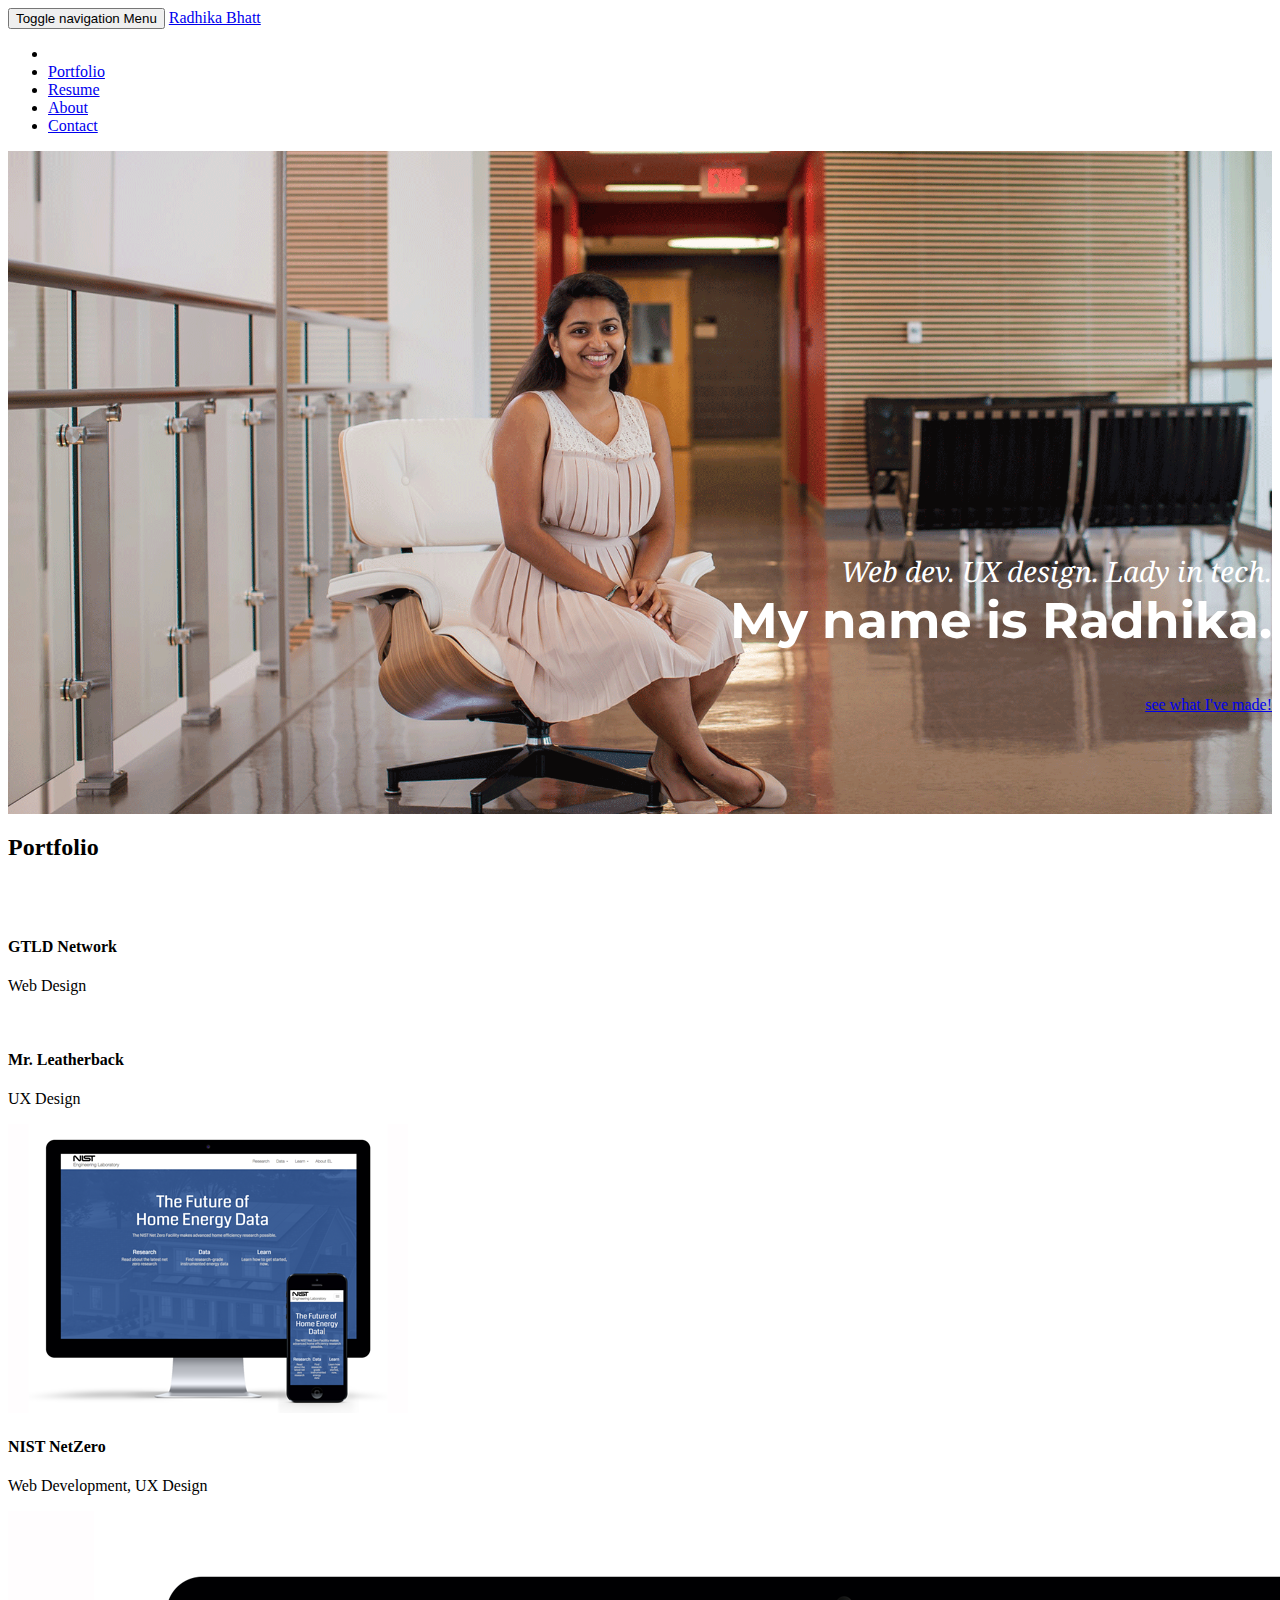
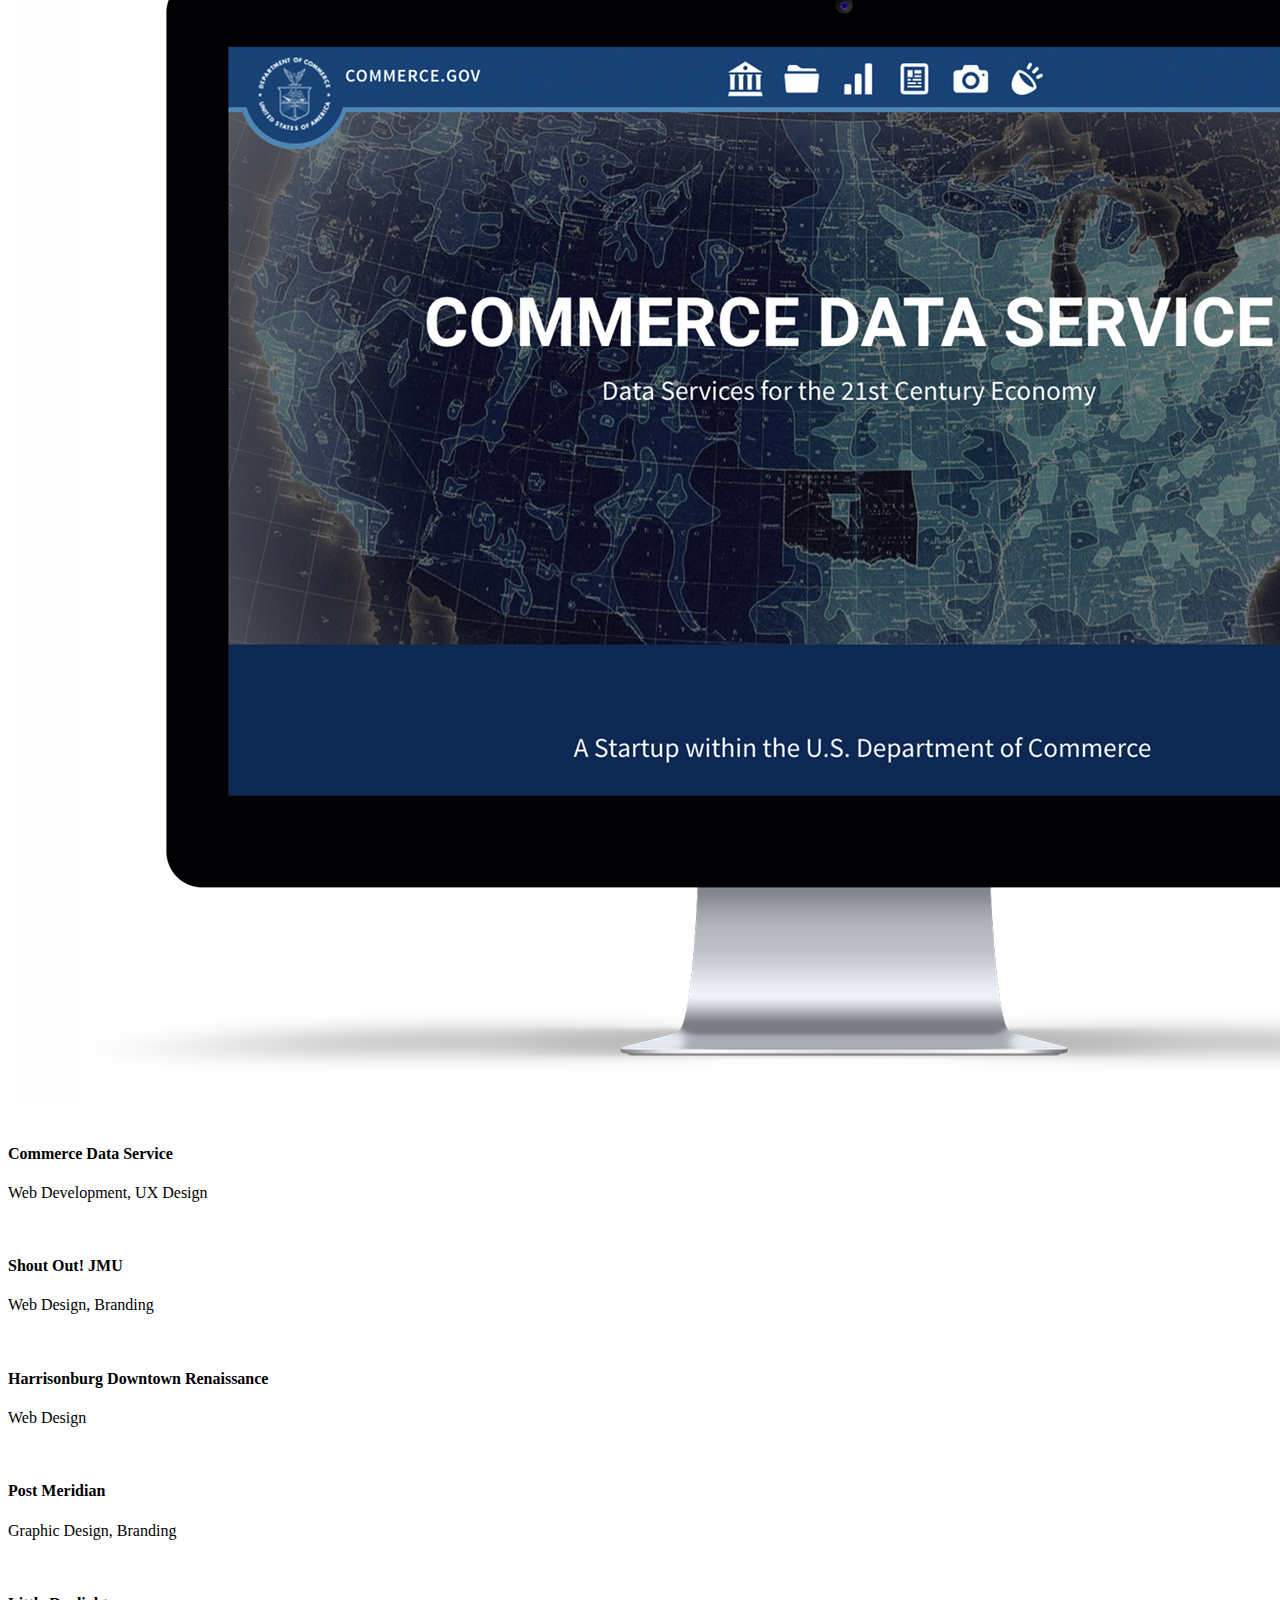
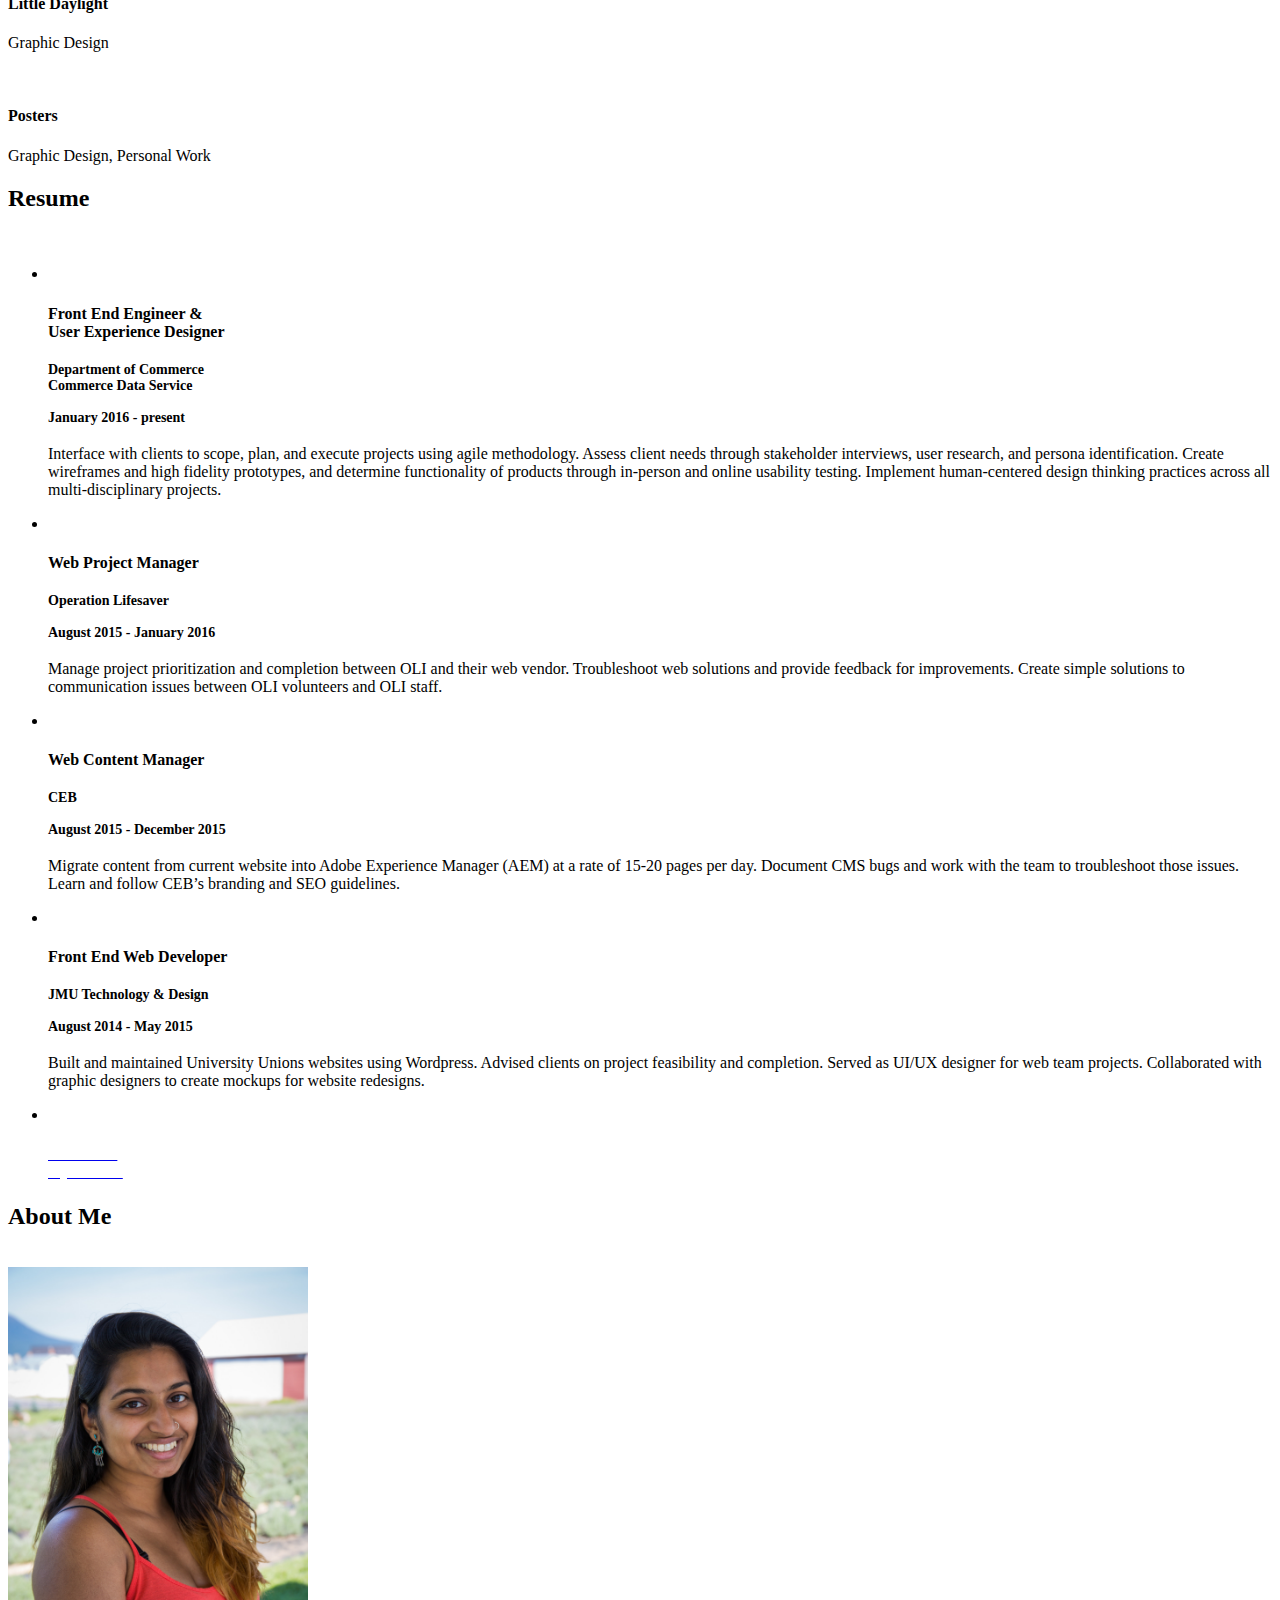
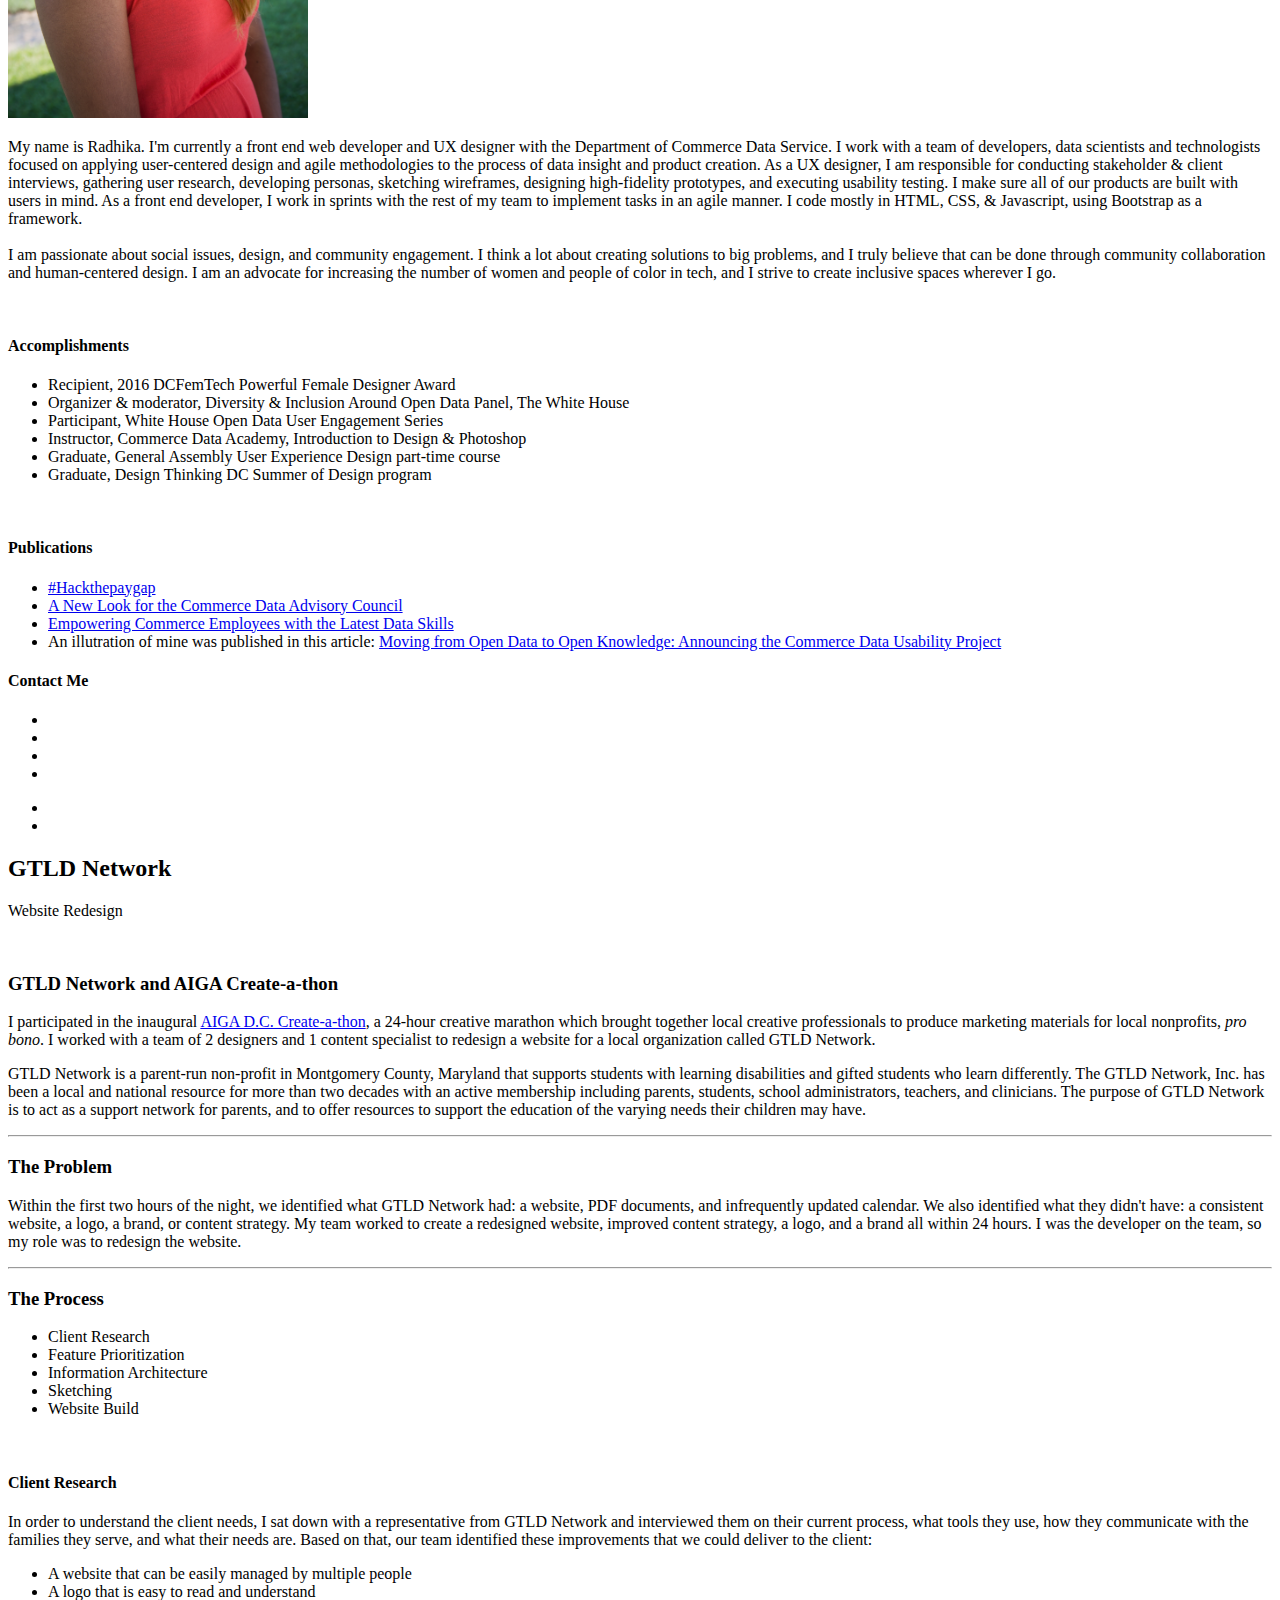
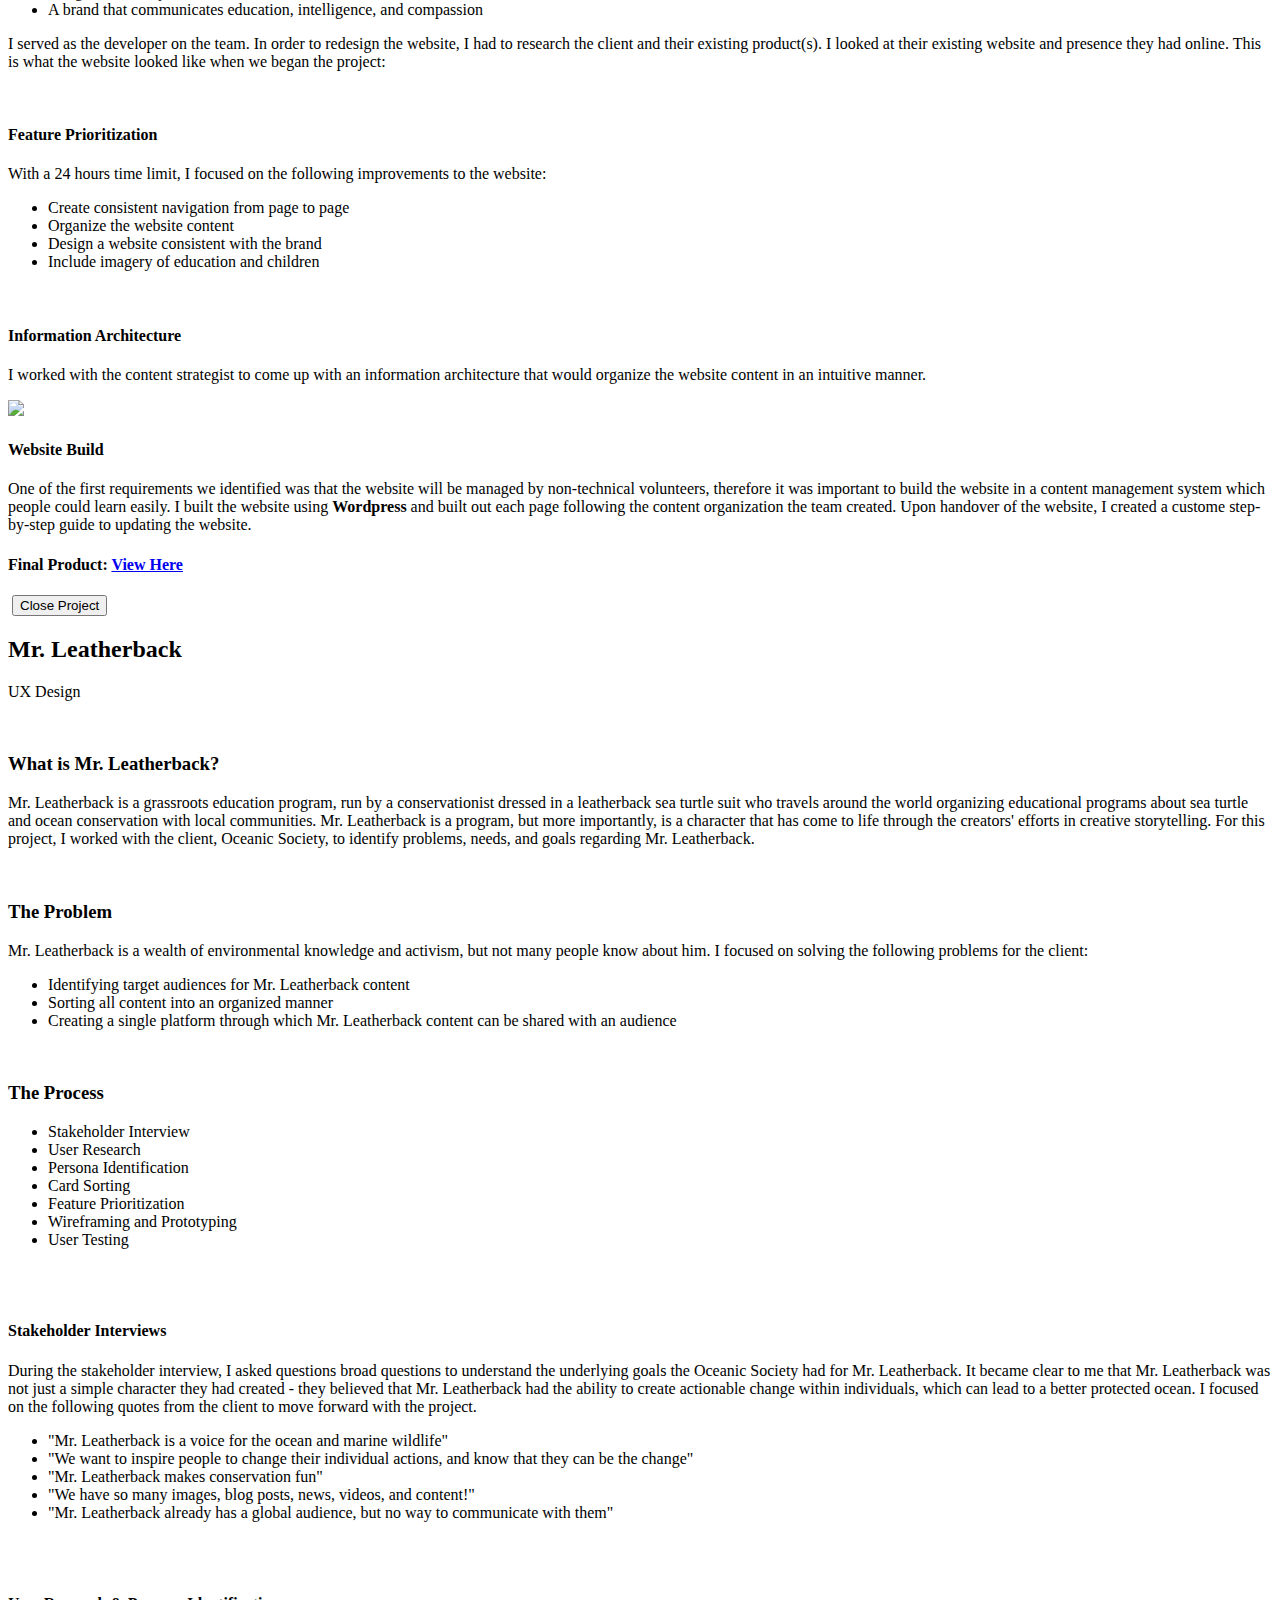
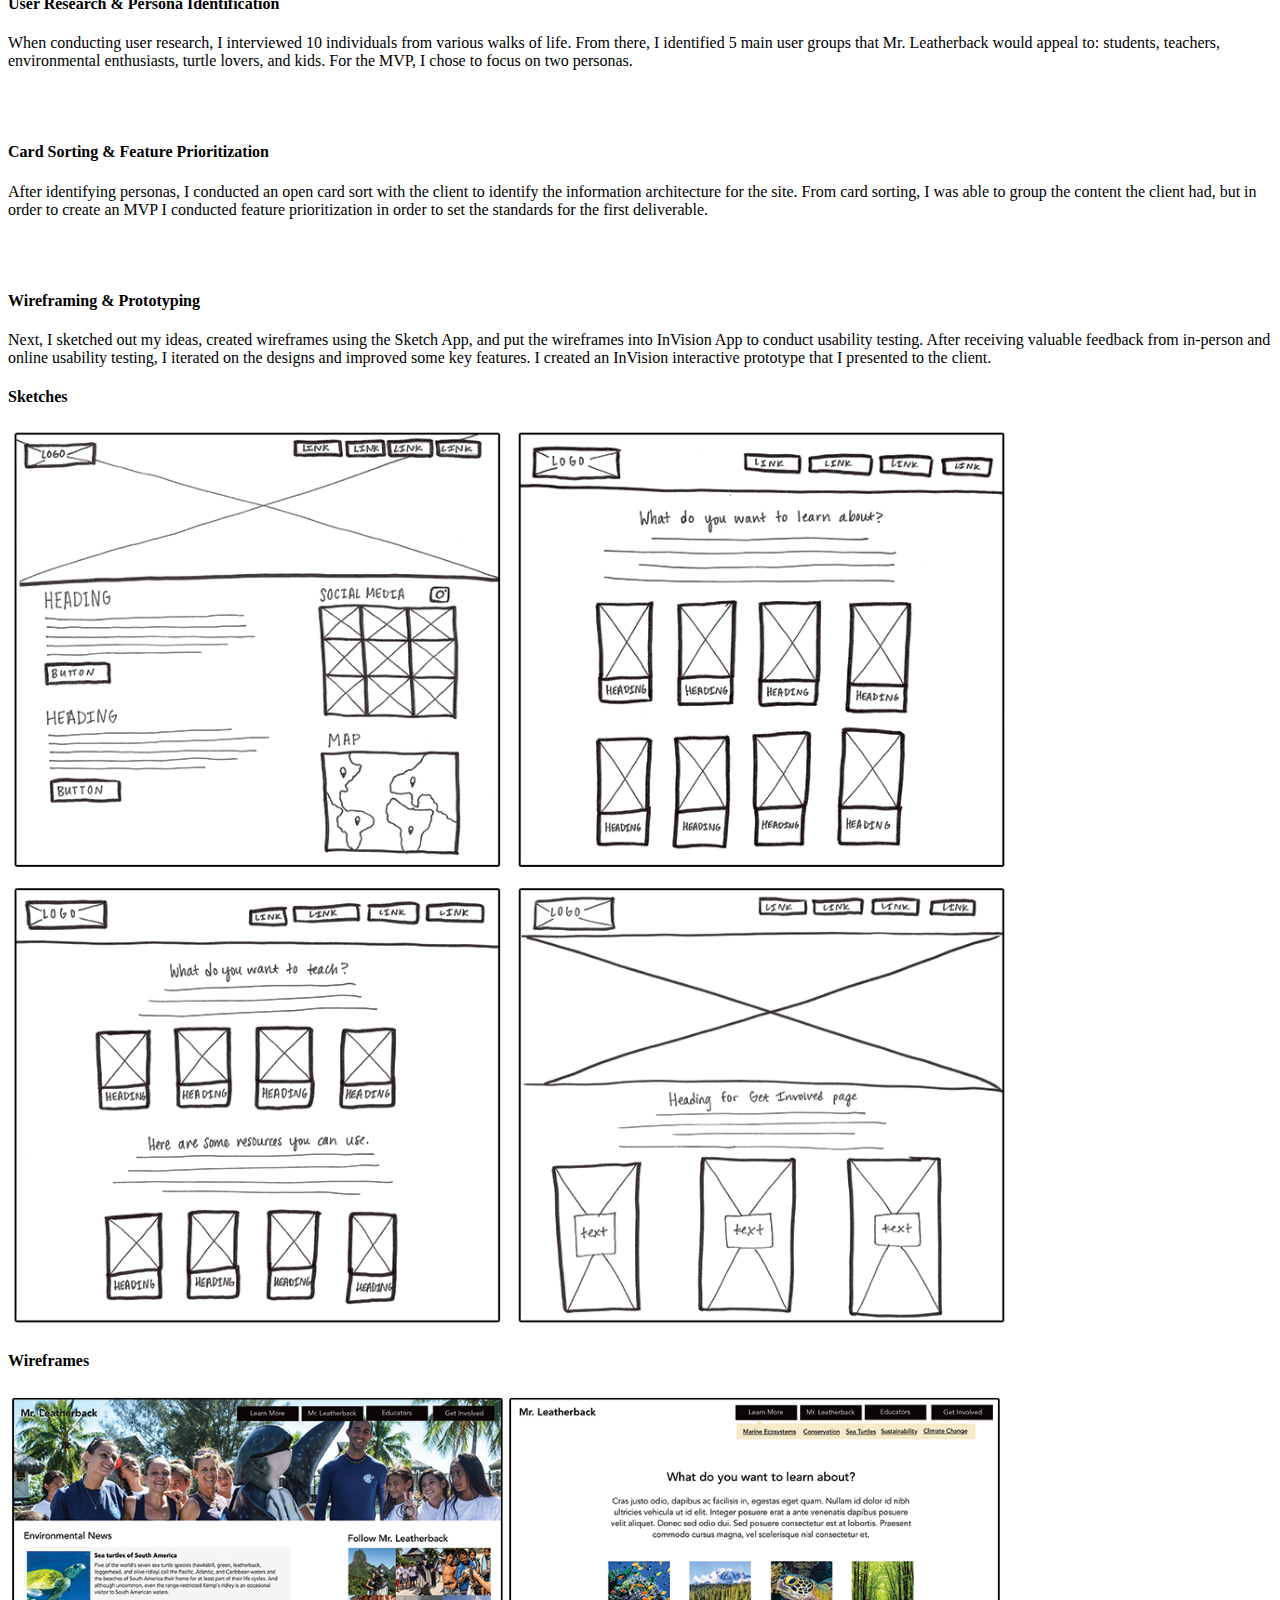
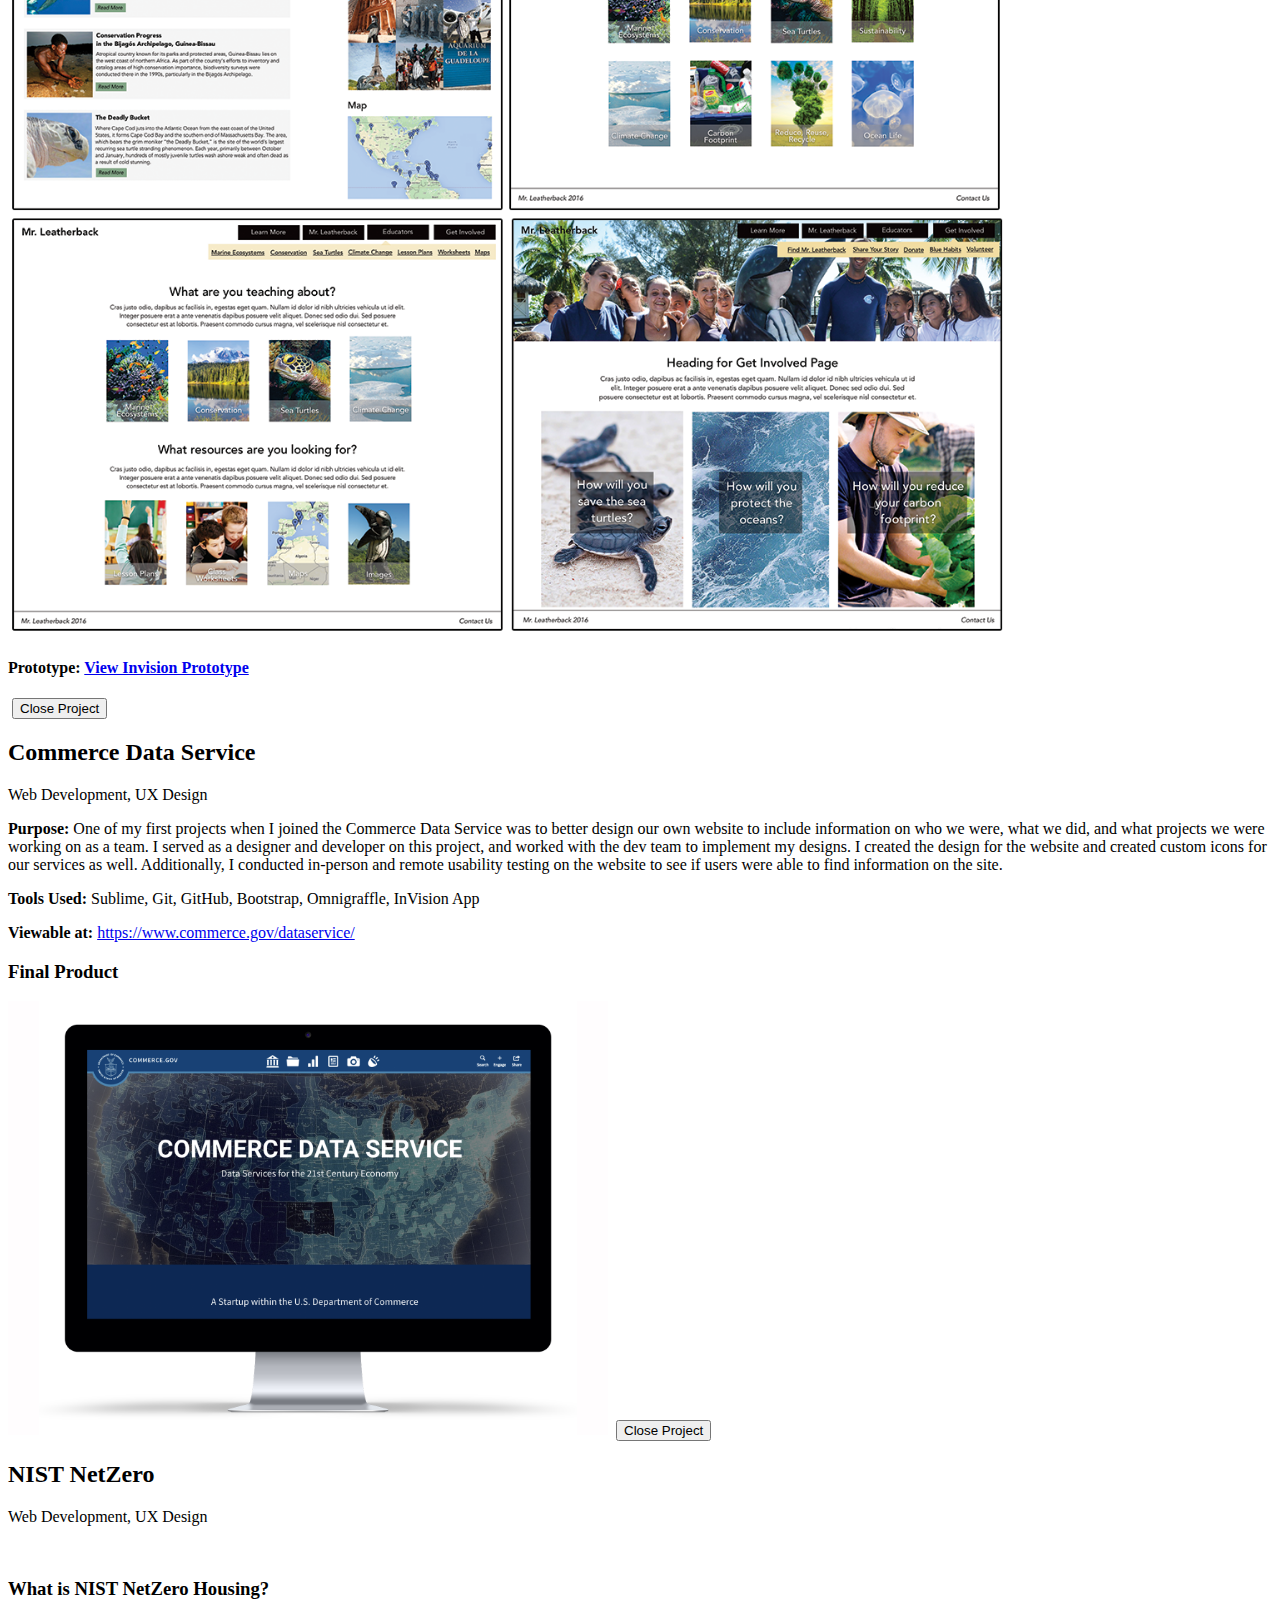
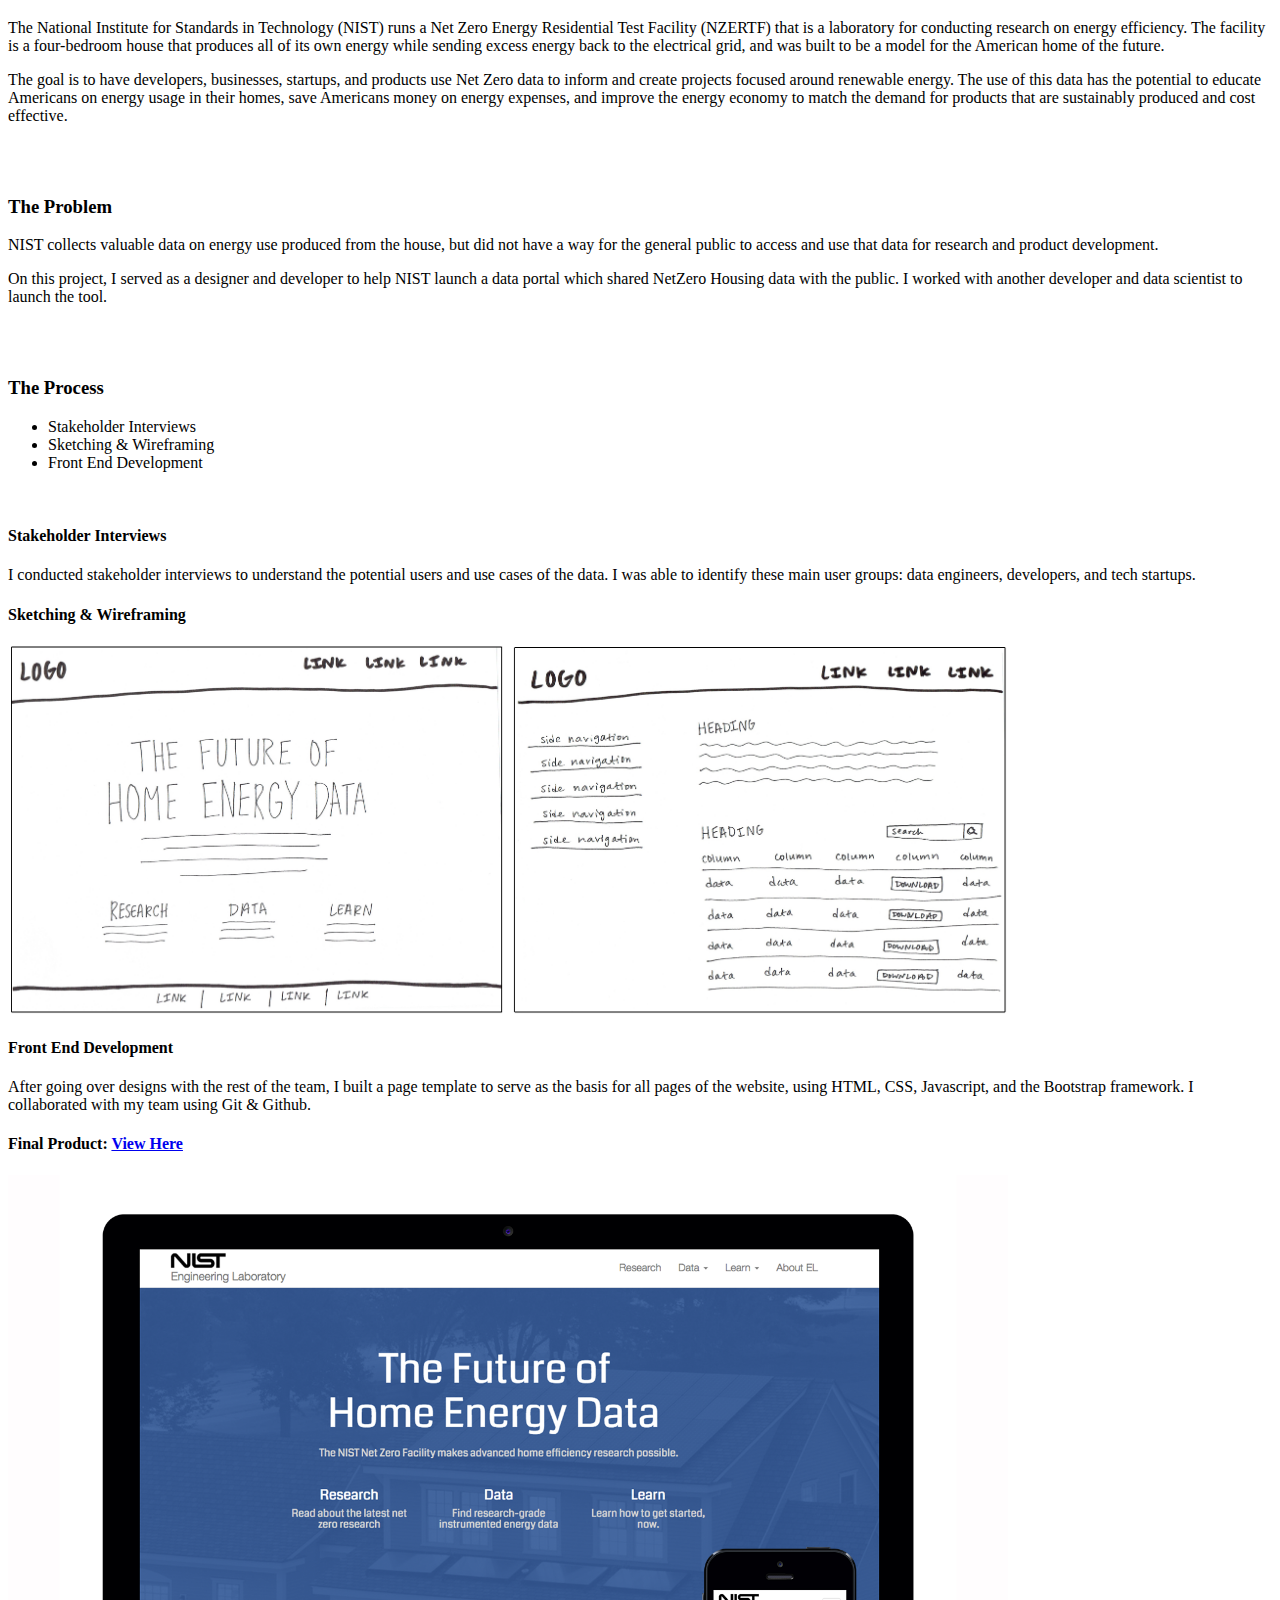
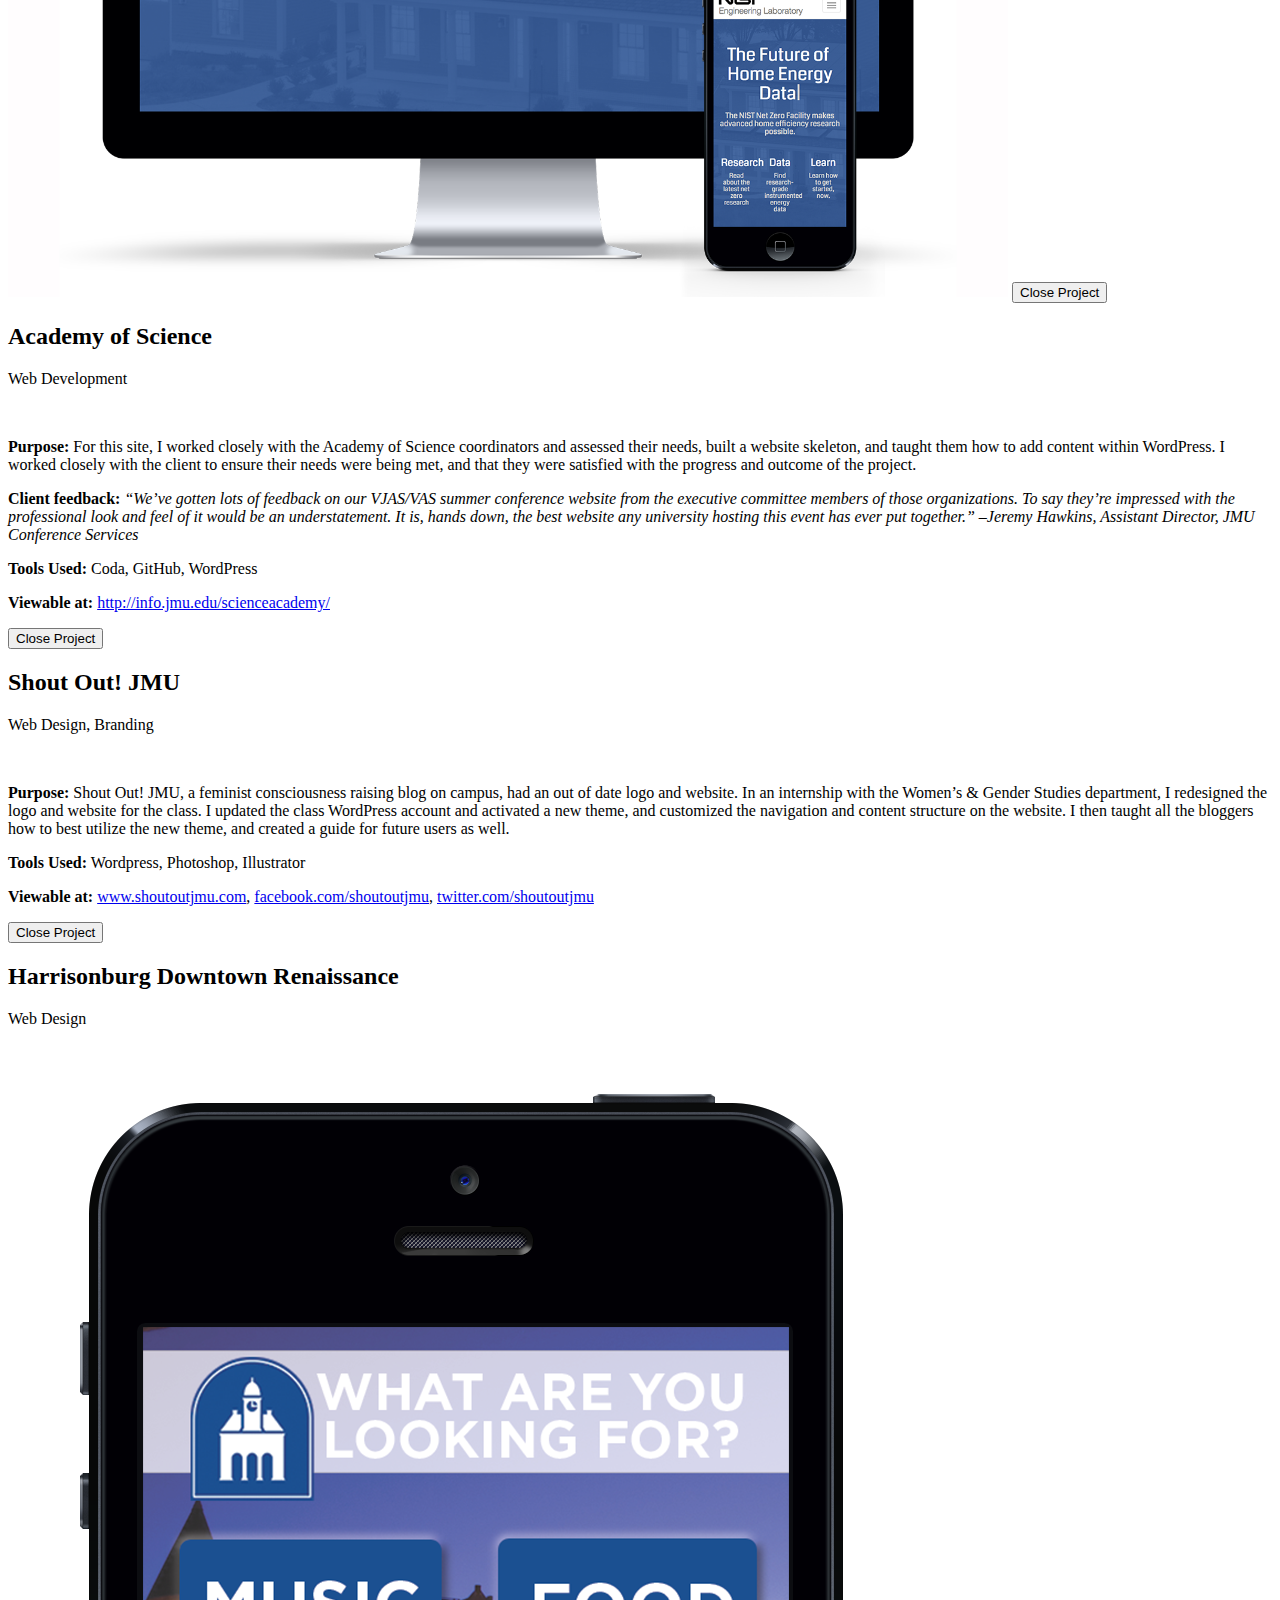
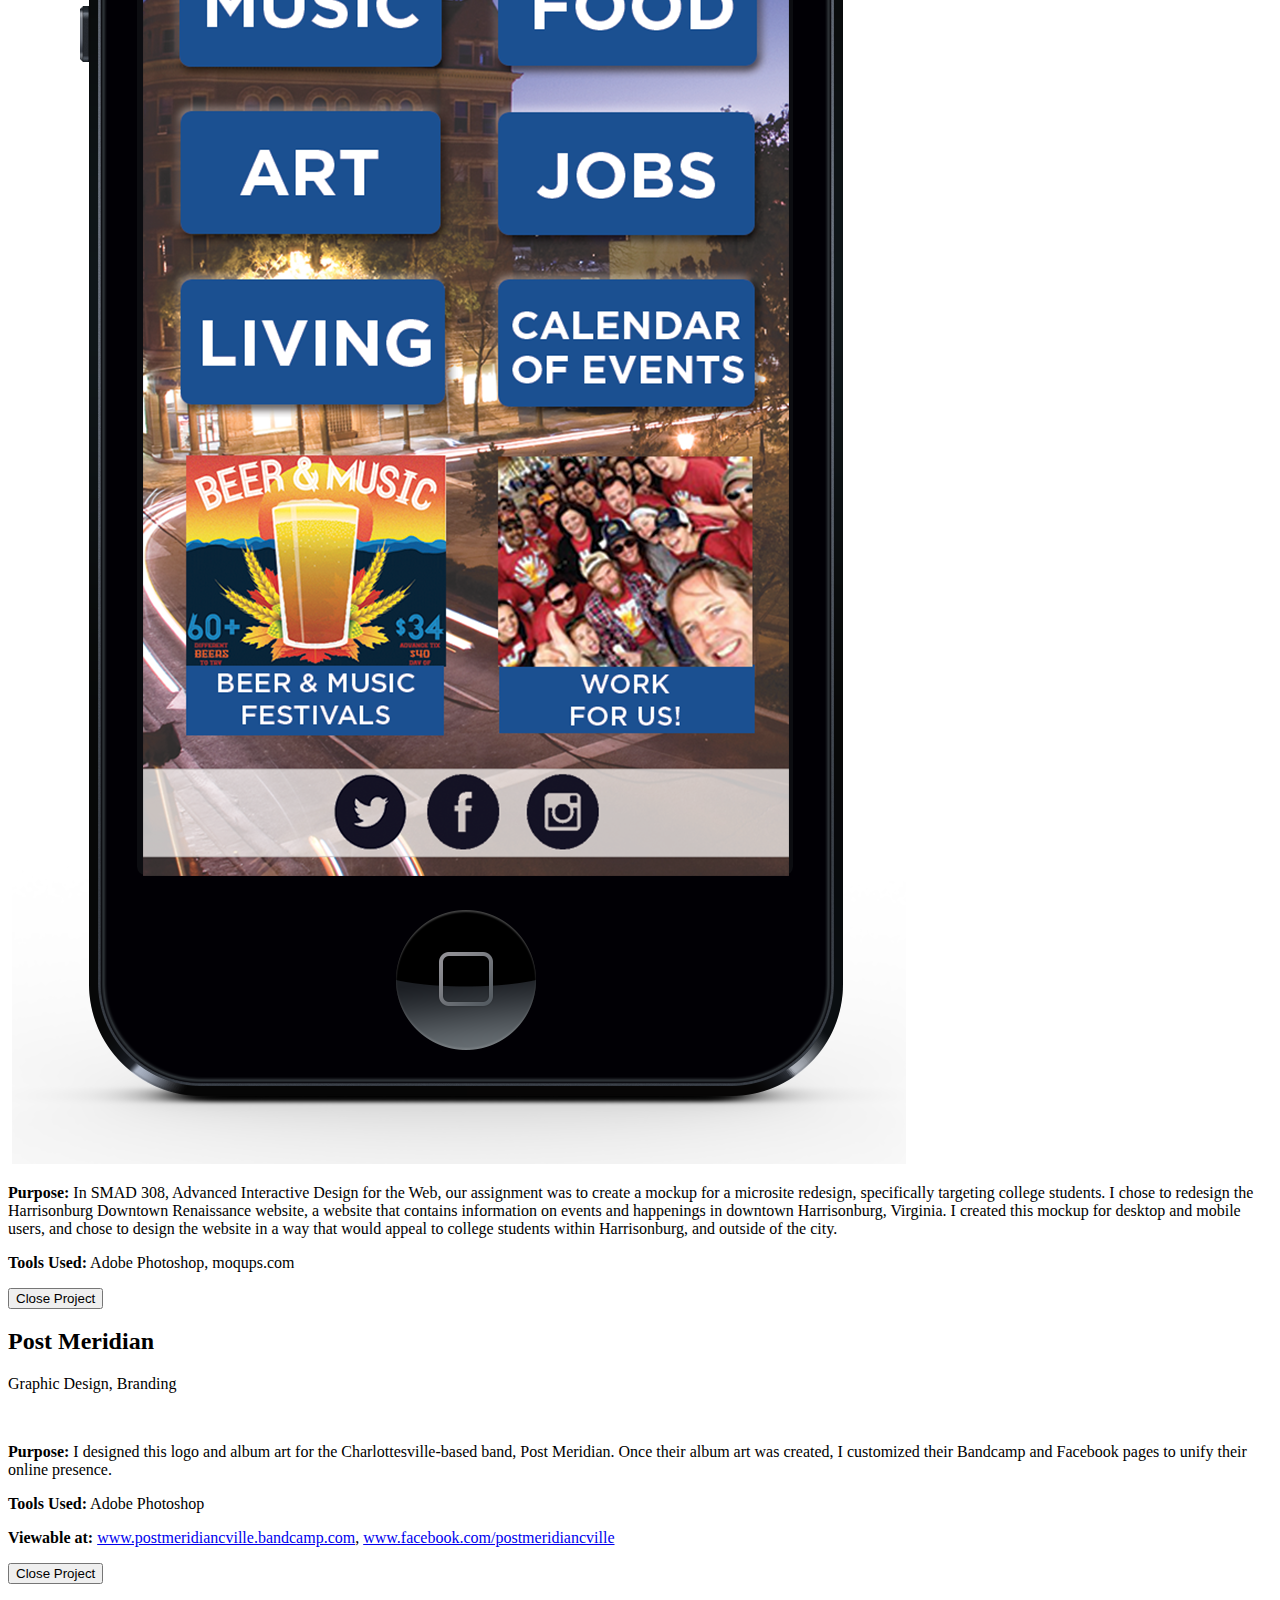
==== commit 93aeb50a: "changed content on GTLD project" ====
--- a/index.html
+++ b/index.html
@@ -97,6 +97,20 @@
             </div>
             <div class="row">
                 <div class="col-md-4 col-sm-6 portfolio-item">
+                    <a href="#portfolioModalE" class="portfolio-link" data-toggle="modal">
+                        <div class="portfolio-hover">
+                            <div class="portfolio-hover-content">
+                                <i class="fa fa-plus fa-3x"></i>
+                            </div>
+                        </div>
+                        <img src="img/portfolio/gtld-network-small.png" class="img-responsive" alt="">
+                    </a>
+                    <div class="portfolio-caption">
+                        <h4>GTLD Network</h4>
+                        <p class="text-muted">Web Design</p>
+                    </div>
+                </div>
+                <div class="col-md-4 col-sm-6 portfolio-item">
                     <a href="#portfolioModal0" class="portfolio-link" data-toggle="modal">
                         <div class="portfolio-hover">
                             <div class="portfolio-hover-content">
@@ -138,7 +152,7 @@
                         <p class="text-muted">Web Development, UX Design</p>
                     </div>
                 </div>
-                <div class="col-md-4 col-sm-6 portfolio-item" aria-hidden="true">
+<!--                 <div class="col-md-4 col-sm-6 portfolio-item" aria-hidden="true">
                     <a href="#portfolioModal1" class="portfolio-link" data-toggle="modal">
                         <div class="portfolio-hover">
                             <div class="portfolio-hover-content">
@@ -151,7 +165,7 @@
                         <h4>Academy of Science</h4>
                         <p class="text-muted">Web Development</p>
                     </div>
-                </div>
+                </div> -->
                 <div class="col-md-4 col-sm-6 portfolio-item">
                     <a href="#portfolioModal2" class="portfolio-link" data-toggle="modal">
                         <div class="portfolio-hover">
@@ -423,6 +437,98 @@
     <!-- Portfolio Modals -->
     <!-- Use the modals below to showcase details about your portfolio projects! -->
 
+    <!-- Portfolio Modal E -->
+    <div class="portfolio-modal modal fade" id="portfolioModalE" tabindex="-1" role="dialog" aria-hidden="true">
+        <div class="modal-dialog">
+            <div class="modal-content">
+                <div class="close-modal" data-dismiss="modal">
+                    <div class="lr">
+                        <div class="rl">
+                        </div>
+                    </div>
+                </div>
+                <div class="container">
+                    <div class="row">
+                        <div class="col-lg-8 col-lg-offset-2">
+                            <div class="modal-body">
+                                <!-- Project Details Go Here -->
+                                <h2>GTLD Network</h2>
+                                <p class="item-intro text-muted">Website Redesign</p>
+                                
+                                <br>
+
+
+                                <h3>GTLD Network and AIGA Create-a-thon</h3>
+                                <p>I participated in the inaugural <a href="https://dc.aiga.org/event-internal/createathon-pro-bono-marketing-nonprofits/">AIGA D.C. Create-a-thon</a>, a 24-hour creative marathon which brought together local creative professionals to produce marketing materials for local nonprofits, <i>pro bono</i>. I worked with a team of 2 designers and 1 content specialist to redesign a website for a local organization called GTLD Network.</p>
+
+                                <p>GTLD Network is a parent-run non-profit in Montgomery County, Maryland that supports students with learning disabilities and gifted students who learn differently. The GTLD Network, Inc. has been a local and national resource for more than two decades with an active membership including parents, students, school administrators, teachers, and clinicians. The purpose of GTLD Network is to act as a support network for parents, and to offer resources to support the education of the varying needs their children may have.</p>
+
+                            <hr>
+                                
+                                <h3>The Problem</h3>
+                                <p>Within the first two hours of the night, we identified what GTLD Network had: a website, PDF documents, and infrequently updated calendar. We also identified what they didn't have: a  consistent website, a logo, a brand, or content strategy. My team worked to create a redesigned website, improved content strategy, a logo, and a brand all within 24 hours. I was the developer on the team, so my role was to redesign the website.</p>
+
+                            <hr>
+                            
+                                <h3>The Process</h3>
+                                <ul>
+                                    <li>Client Research</li>
+                                    <li>Feature Prioritization</li>
+                                    <li>Information Architecture</li>
+                                    <li>Sketching</li>
+                                    <li>Website Build</li>
+                                </ul>
+
+                                <br>
+                                <h4>Client Research</h4>
+                                <p>In order to understand the client needs, I sat down with a representative from GTLD Network and interviewed them on their current process, what tools they use, how they communicate with the families they serve, and what their needs are. Based on that, our team identified these improvements that we could deliver to the client:</p>
+                            
+                                    <ul>
+                                        <li>A website that can be easily managed by multiple people</li>
+                                        <li>A logo that is easy to read and understand</li>
+                                        <li>A brand that communicates education, intelligence, and compassion</li>
+                                    </ul>
+                            
+                                <p>I served as the developer on the team. In order to redesign the website, I had to research the client and their existing product(s). I looked at their existing website and presence they had online. This is what the website looked like when we began the project:</p>
+
+                                <img class="portfolio-images img-responsive" src="img/portfolio/gtld-network-before.png" width="1000" alt="">
+                                    
+                                <br>
+                                <h4>Feature Prioritization</h4>
+                                <p>With a 24 hours time limit, I focused on the following improvements to the website:</p>
+                                <ul>
+                                    <li>Create consistent navigation from page to page</li>
+                                    <li>Organize the website content</li>
+                                    <li>Design a website consistent with the brand</li>
+                                    <li>Include imagery of education and children</li>
+                                </ul>
+                                
+                                <br>
+                                <h4>Information Architecture</h4>
+                                <p>I worked with the content strategist to come up with an information architecture that would organize the website content in an intuitive manner.</p>
+
+                                <img class="portfolio-images img-responsive" src="img/GTLD Information Architecture.png" width="800">
+
+                            
+                                <br>
+                                <h4>Website Build</h4>
+                                <p>One of the first requirements we identified was that the website will be managed by non-technical volunteers, therefore it was important to build the website in a content management system which people could learn easily. I built the website using <strong>Wordpress</strong> and built out each page following the content organization the team created. Upon handover of the website, I created a custome step-by-step guide to updating the website.</p>
+
+
+                                <h4>Final Product:      <a href="https://gtldnetwork.wordpress.com//" target="_blank" class="btn btn-primary">View Here</a></h4><p></p>
+                                <img class="portfolio-images img-responsive" src="img/portfolio/gtld-network-large.png" width="1000" alt="">
+
+                                
+                                <button type="button" class="btn btn-primary" data-dismiss="modal"><i class="fa fa-times"></i> Close Project</button>
+                            </div>
+                        </div>
+                    </div>
+                </div>
+            </div>
+        </div>
+    </div>
+
+
     <!-- Portfolio Modal 0 -->
     <div class="portfolio-modal modal fade" id="portfolioModal0" tabindex="-1" role="dialog" aria-hidden="true">
         <div class="modal-dialog">
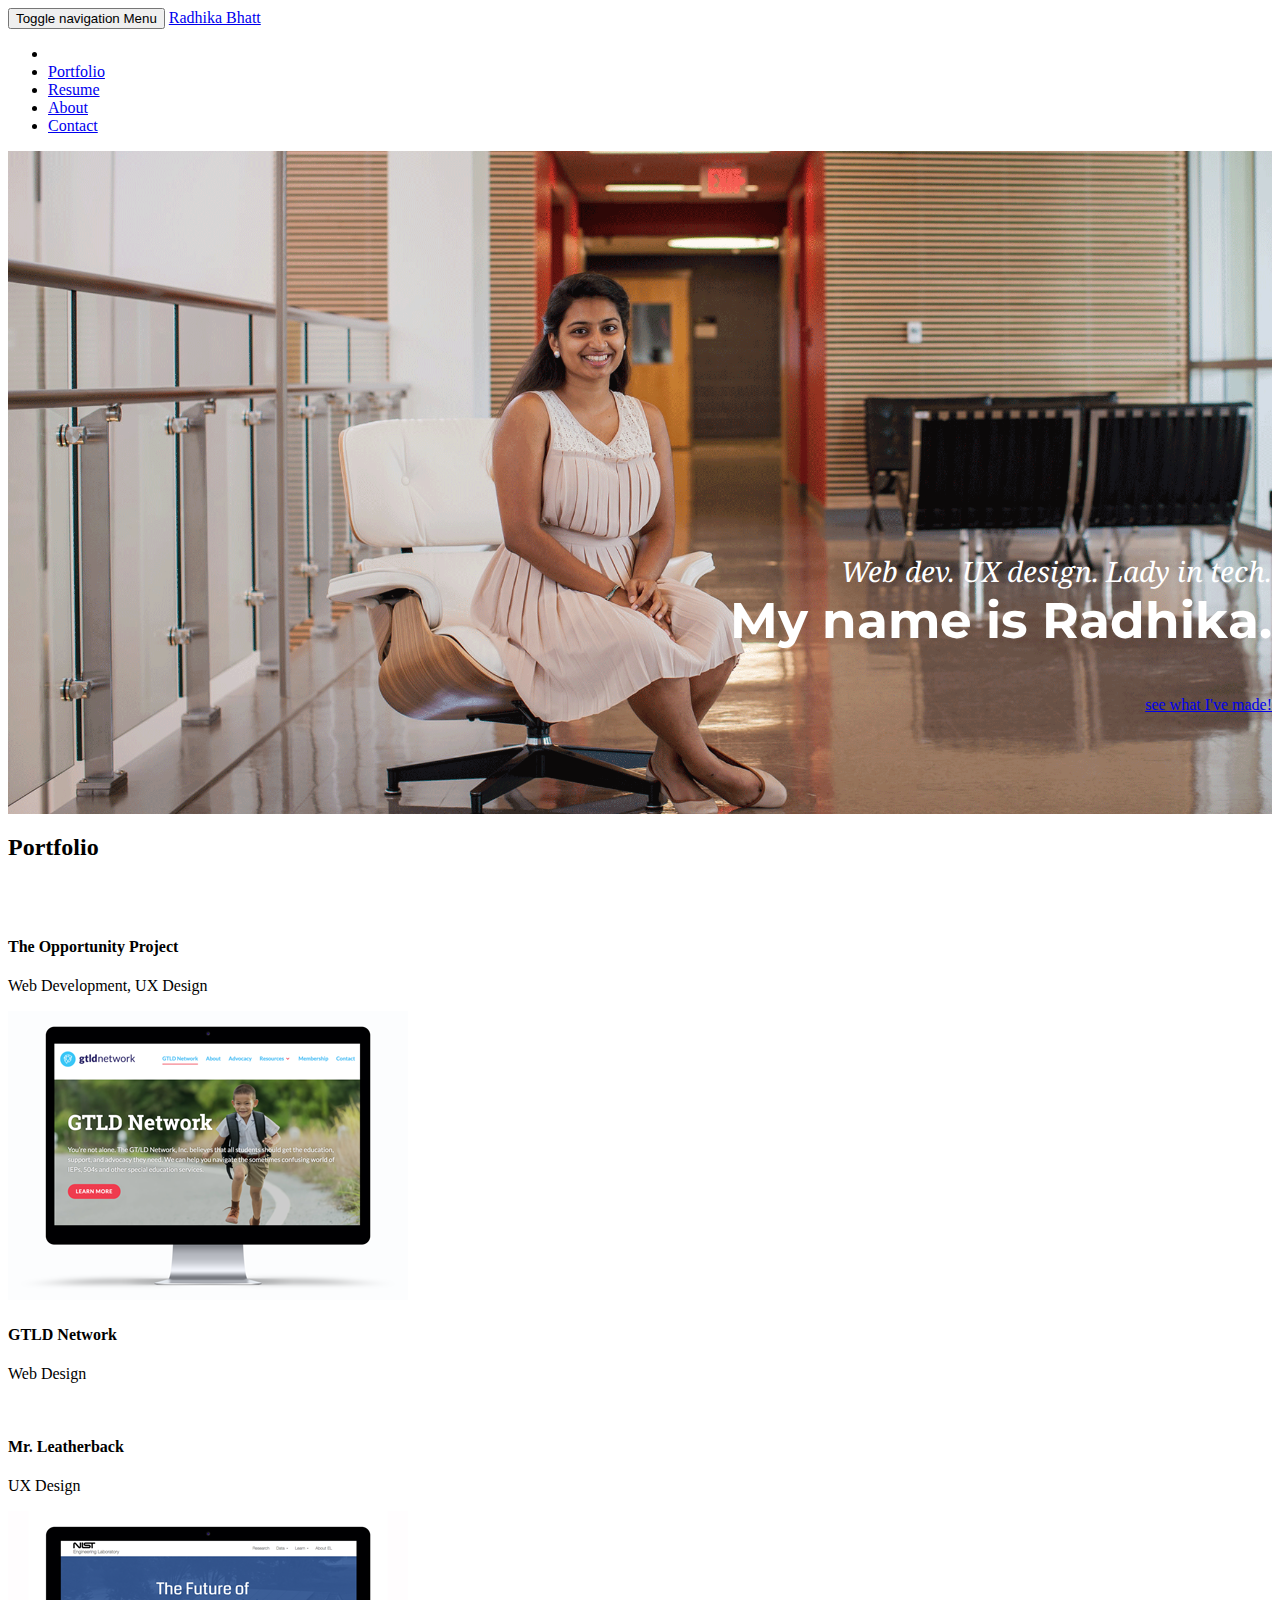
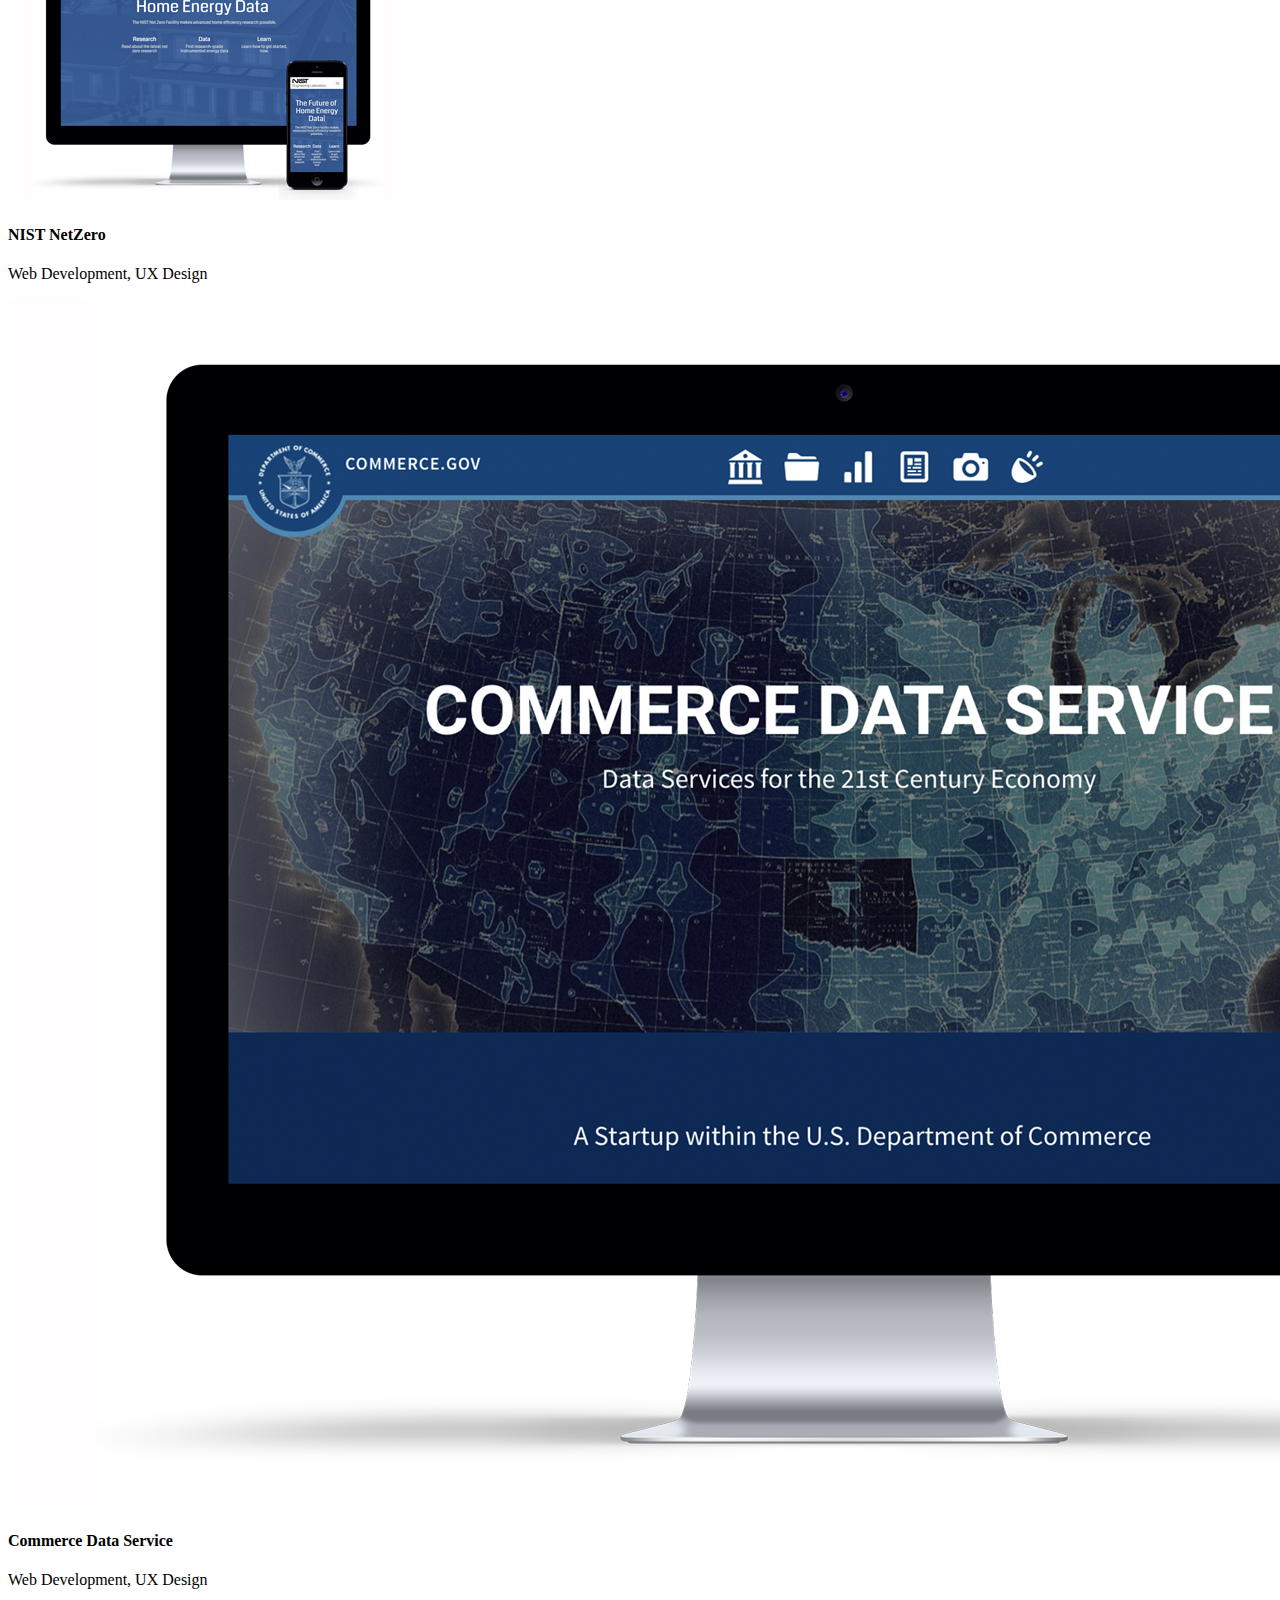
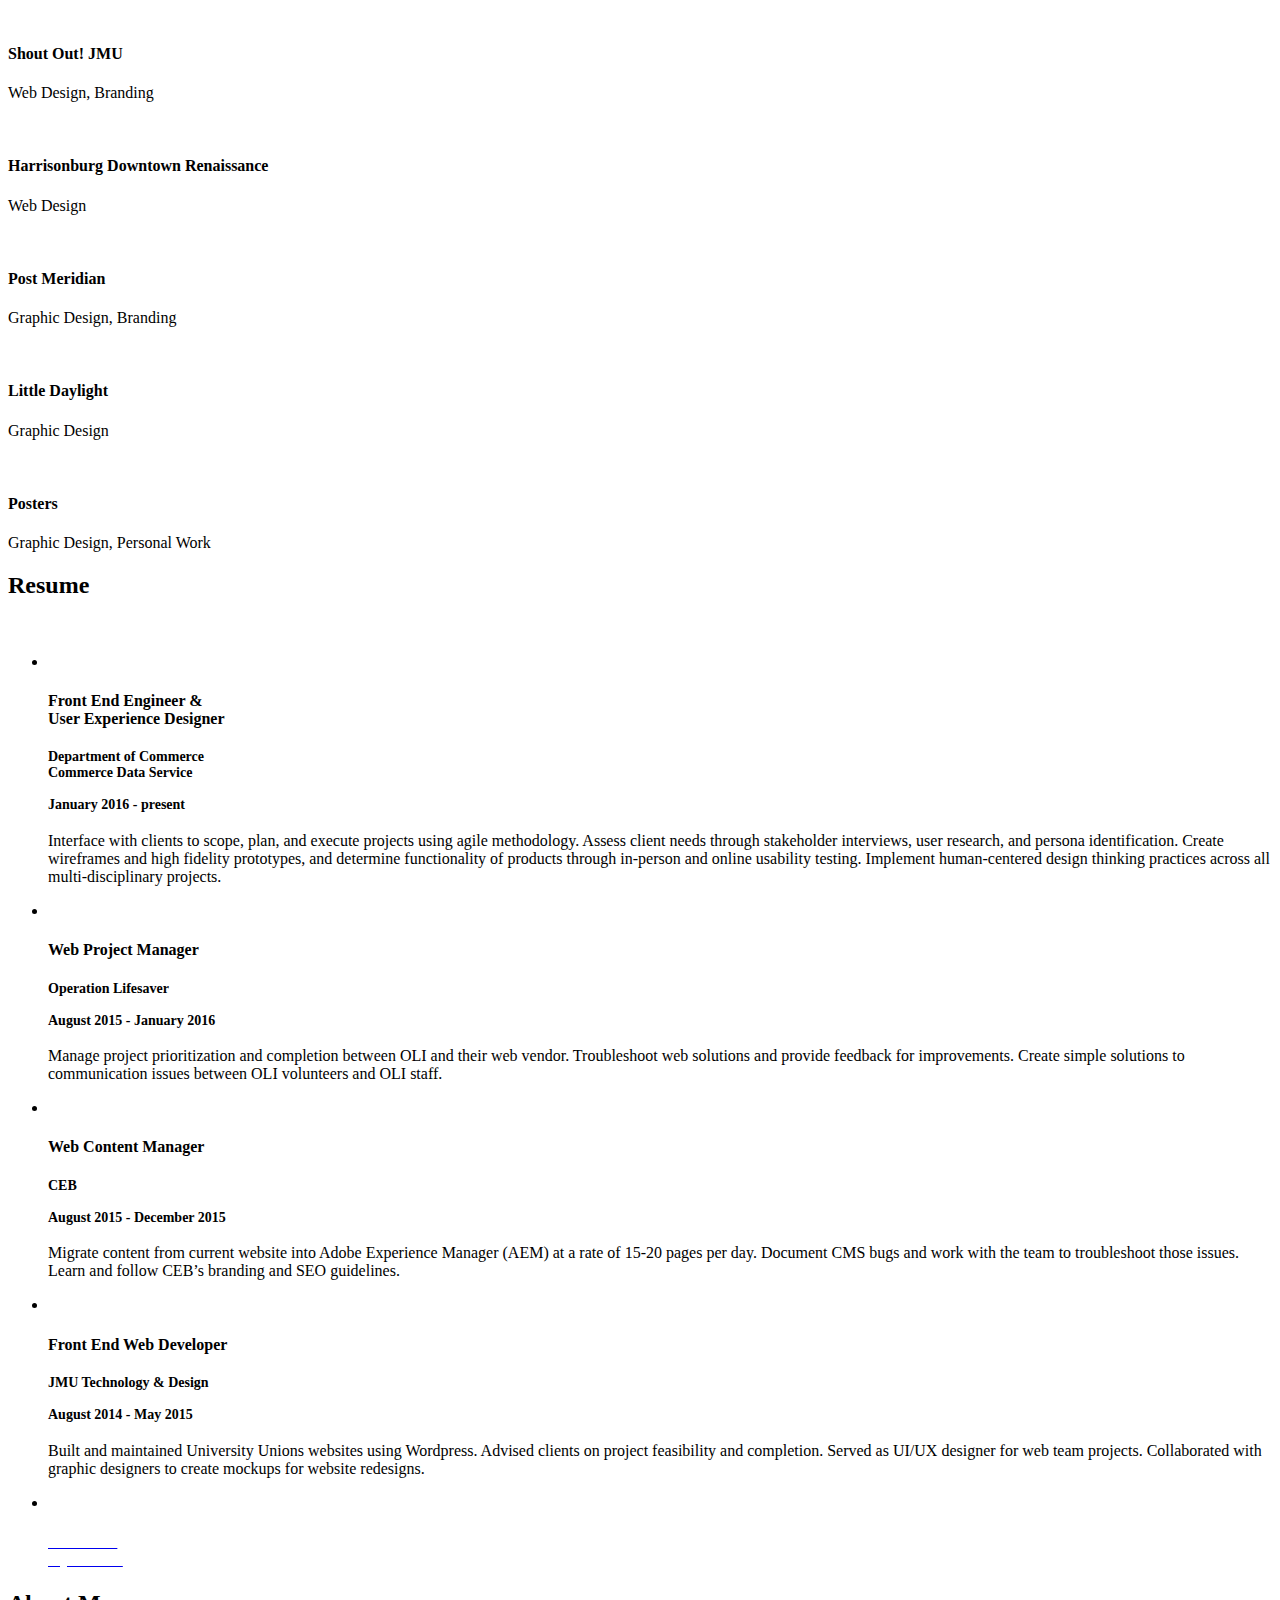
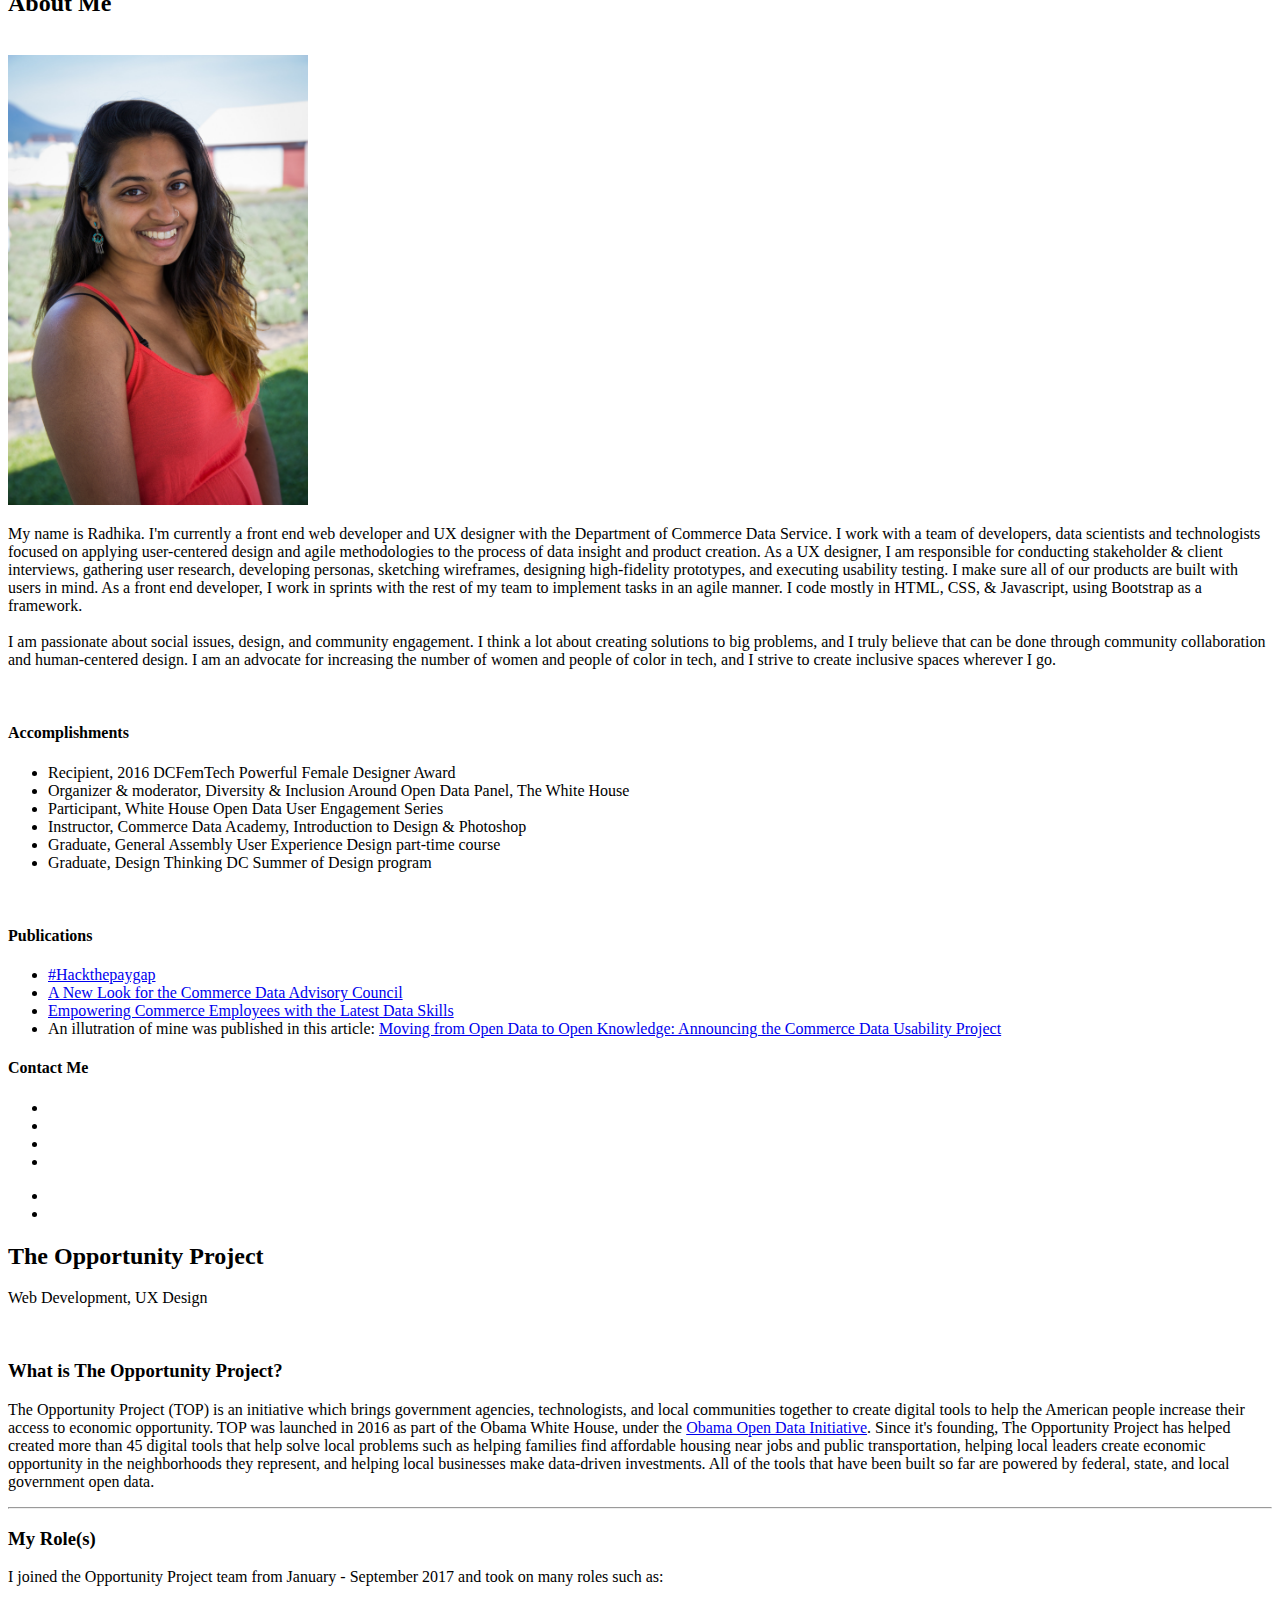
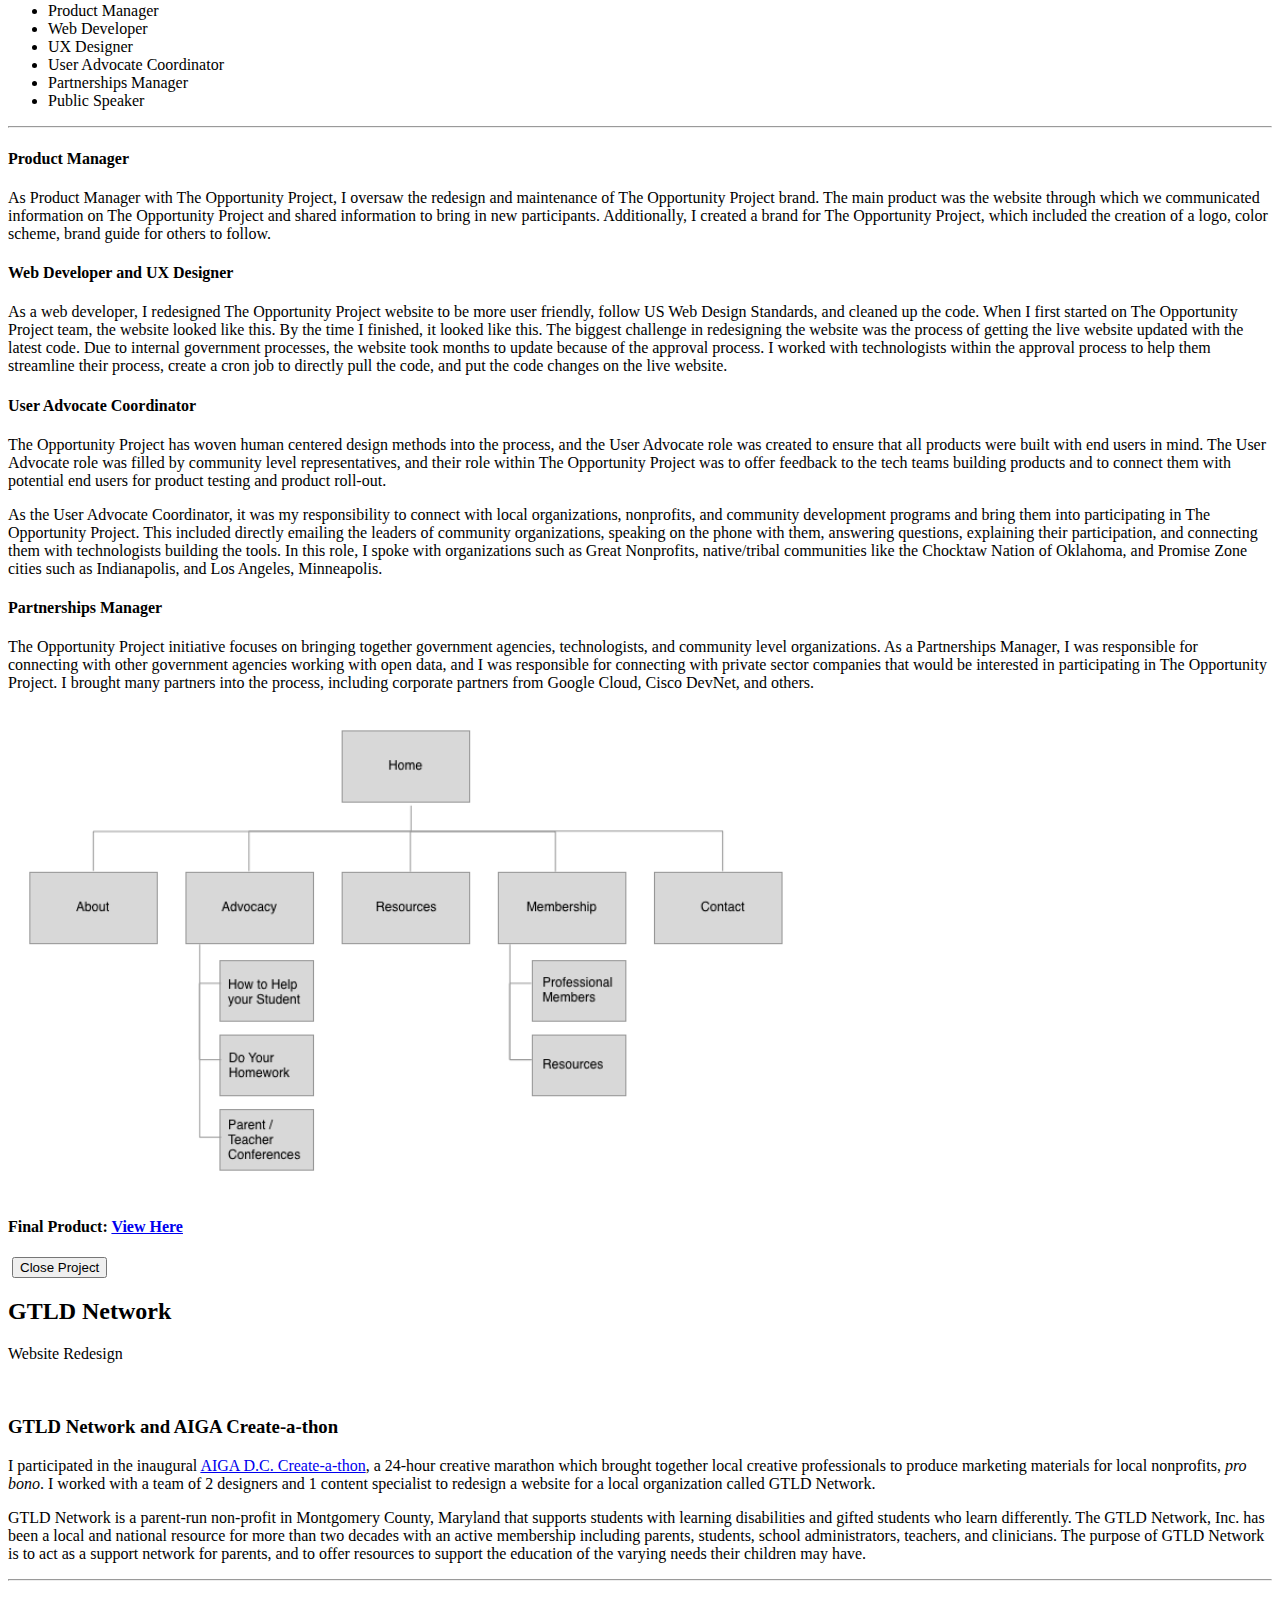
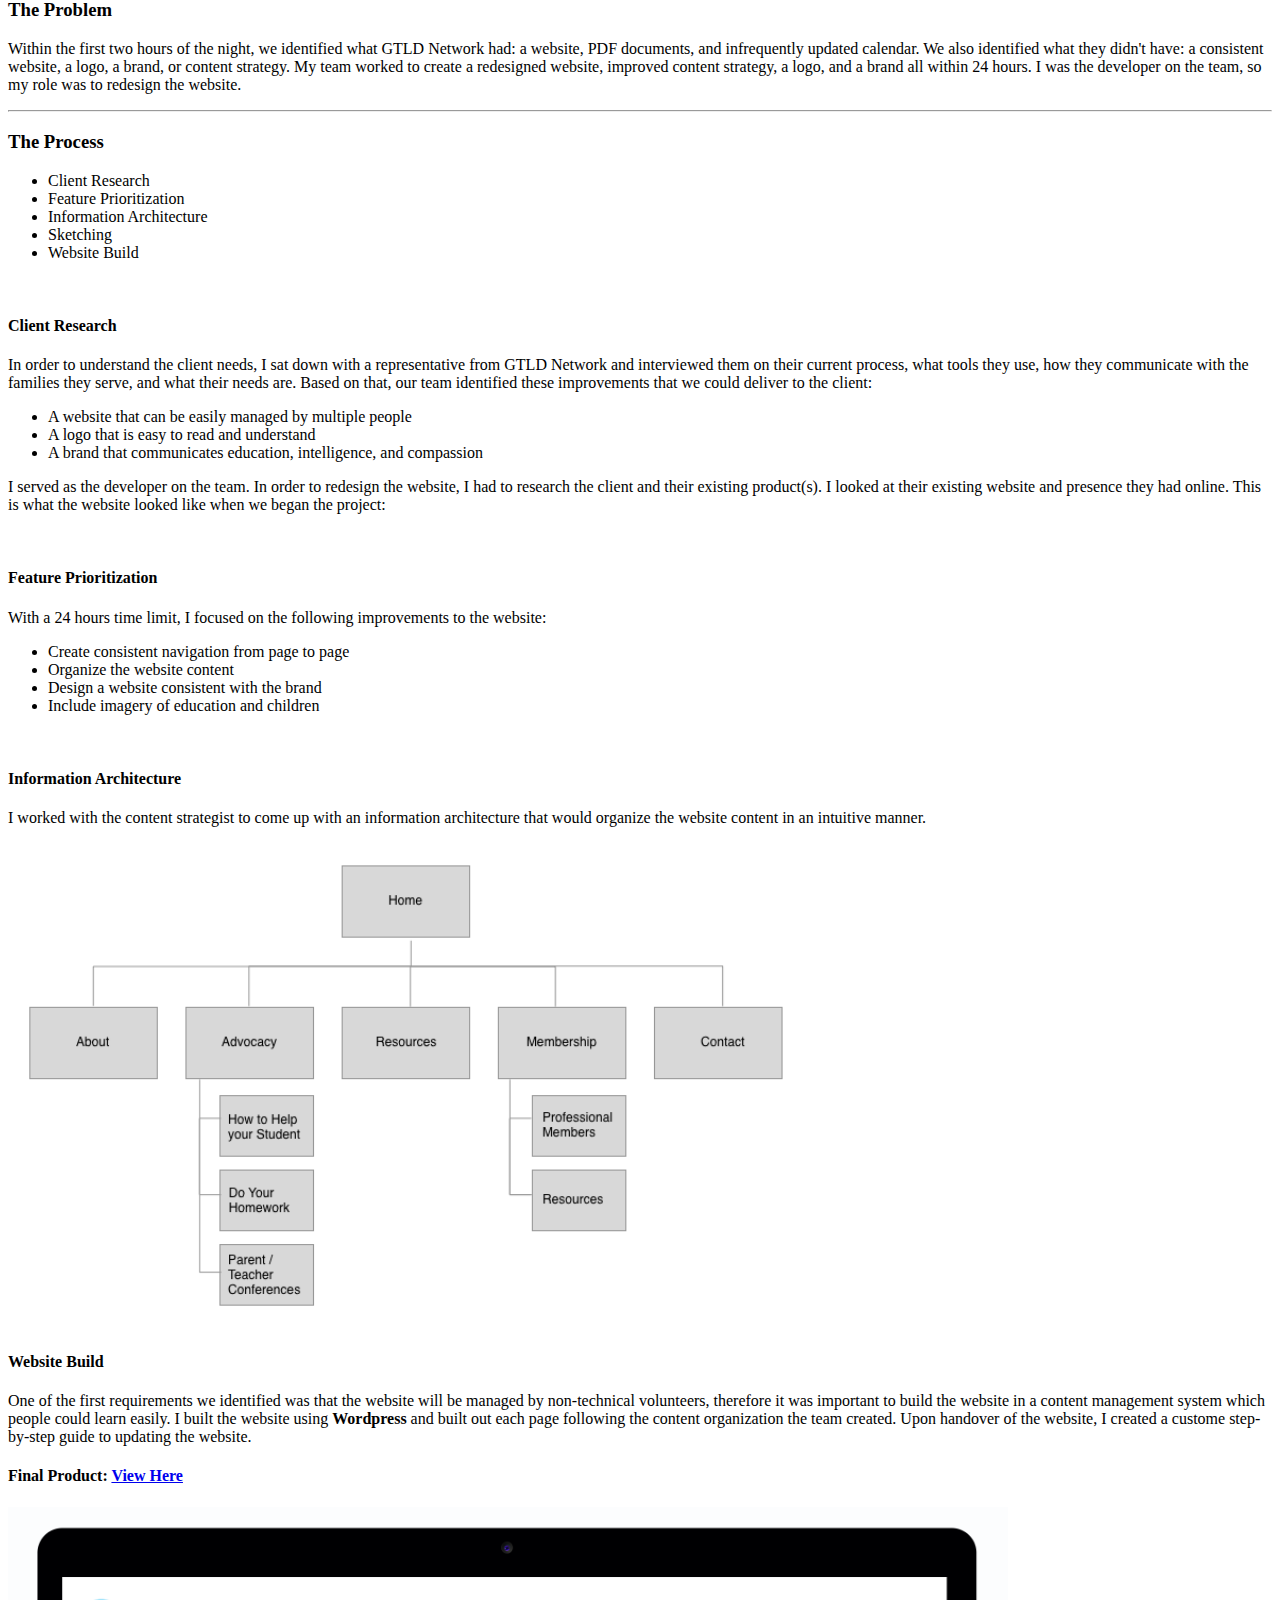
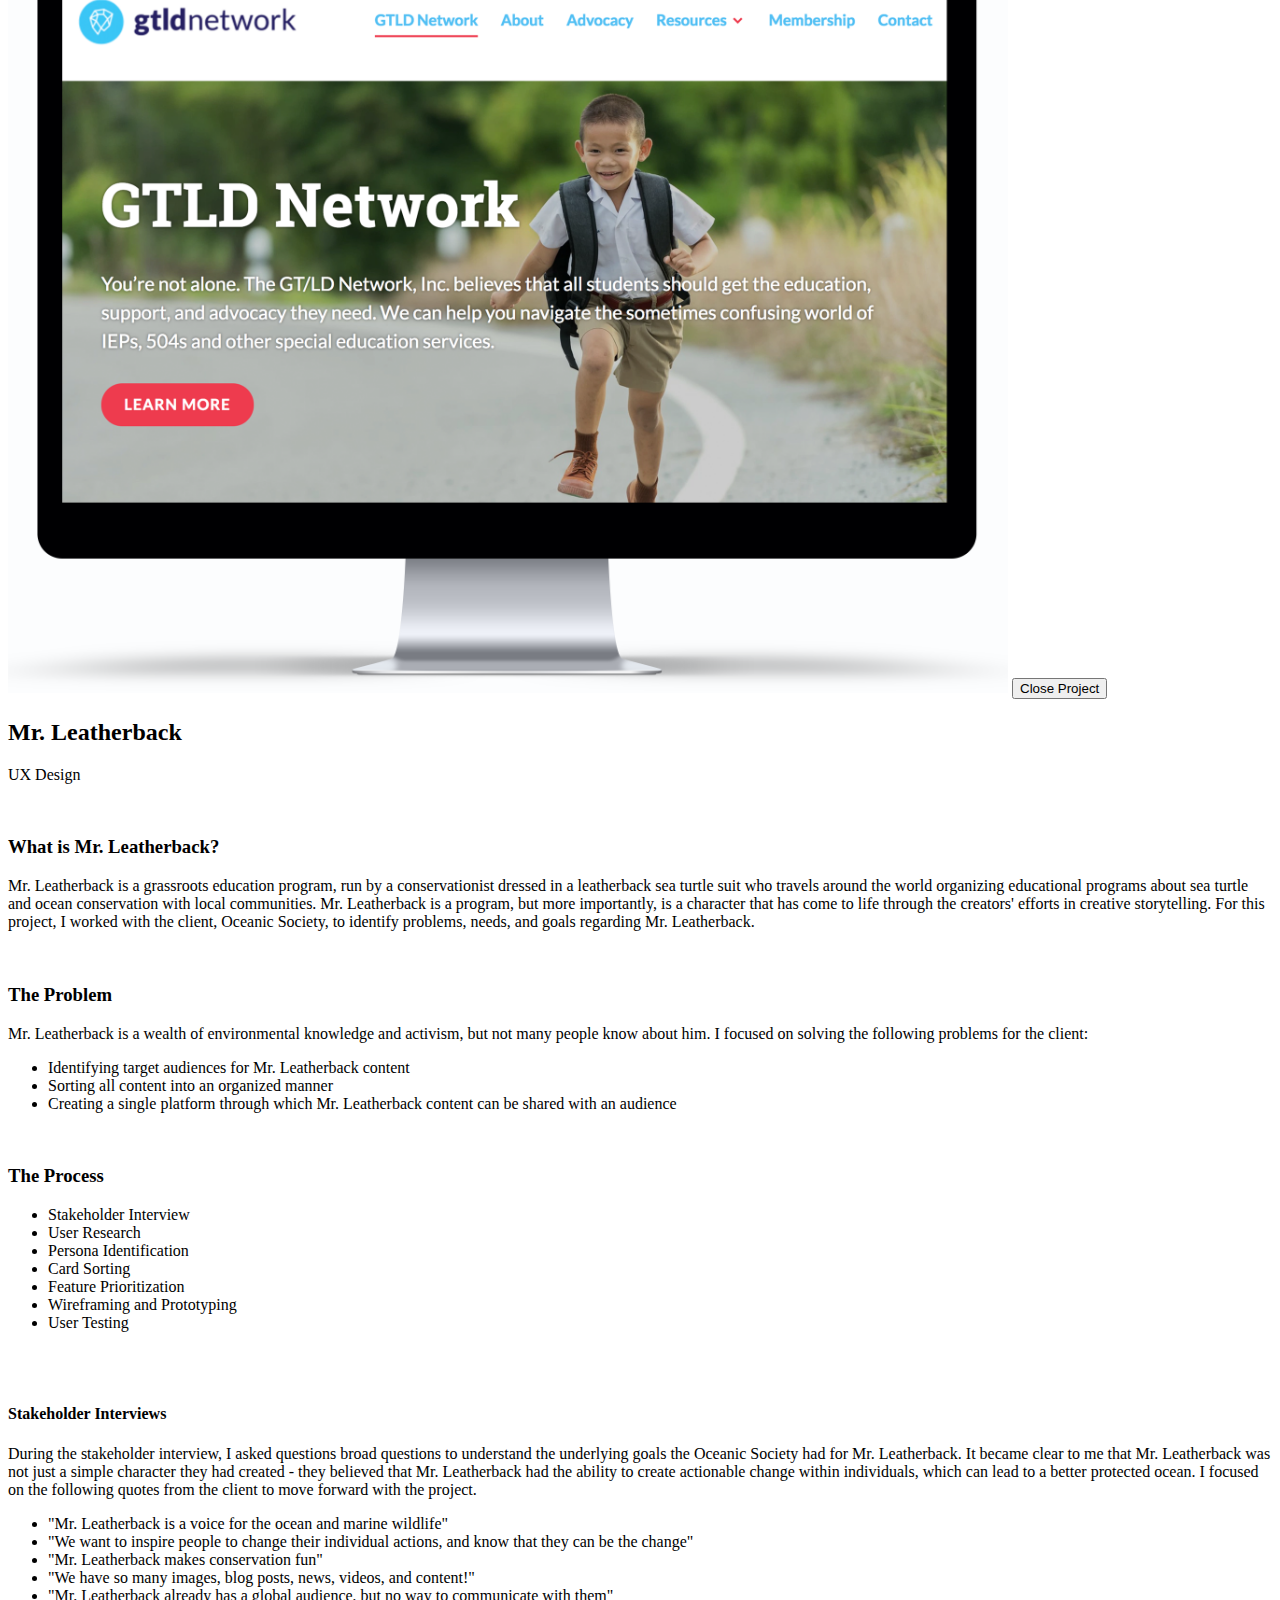
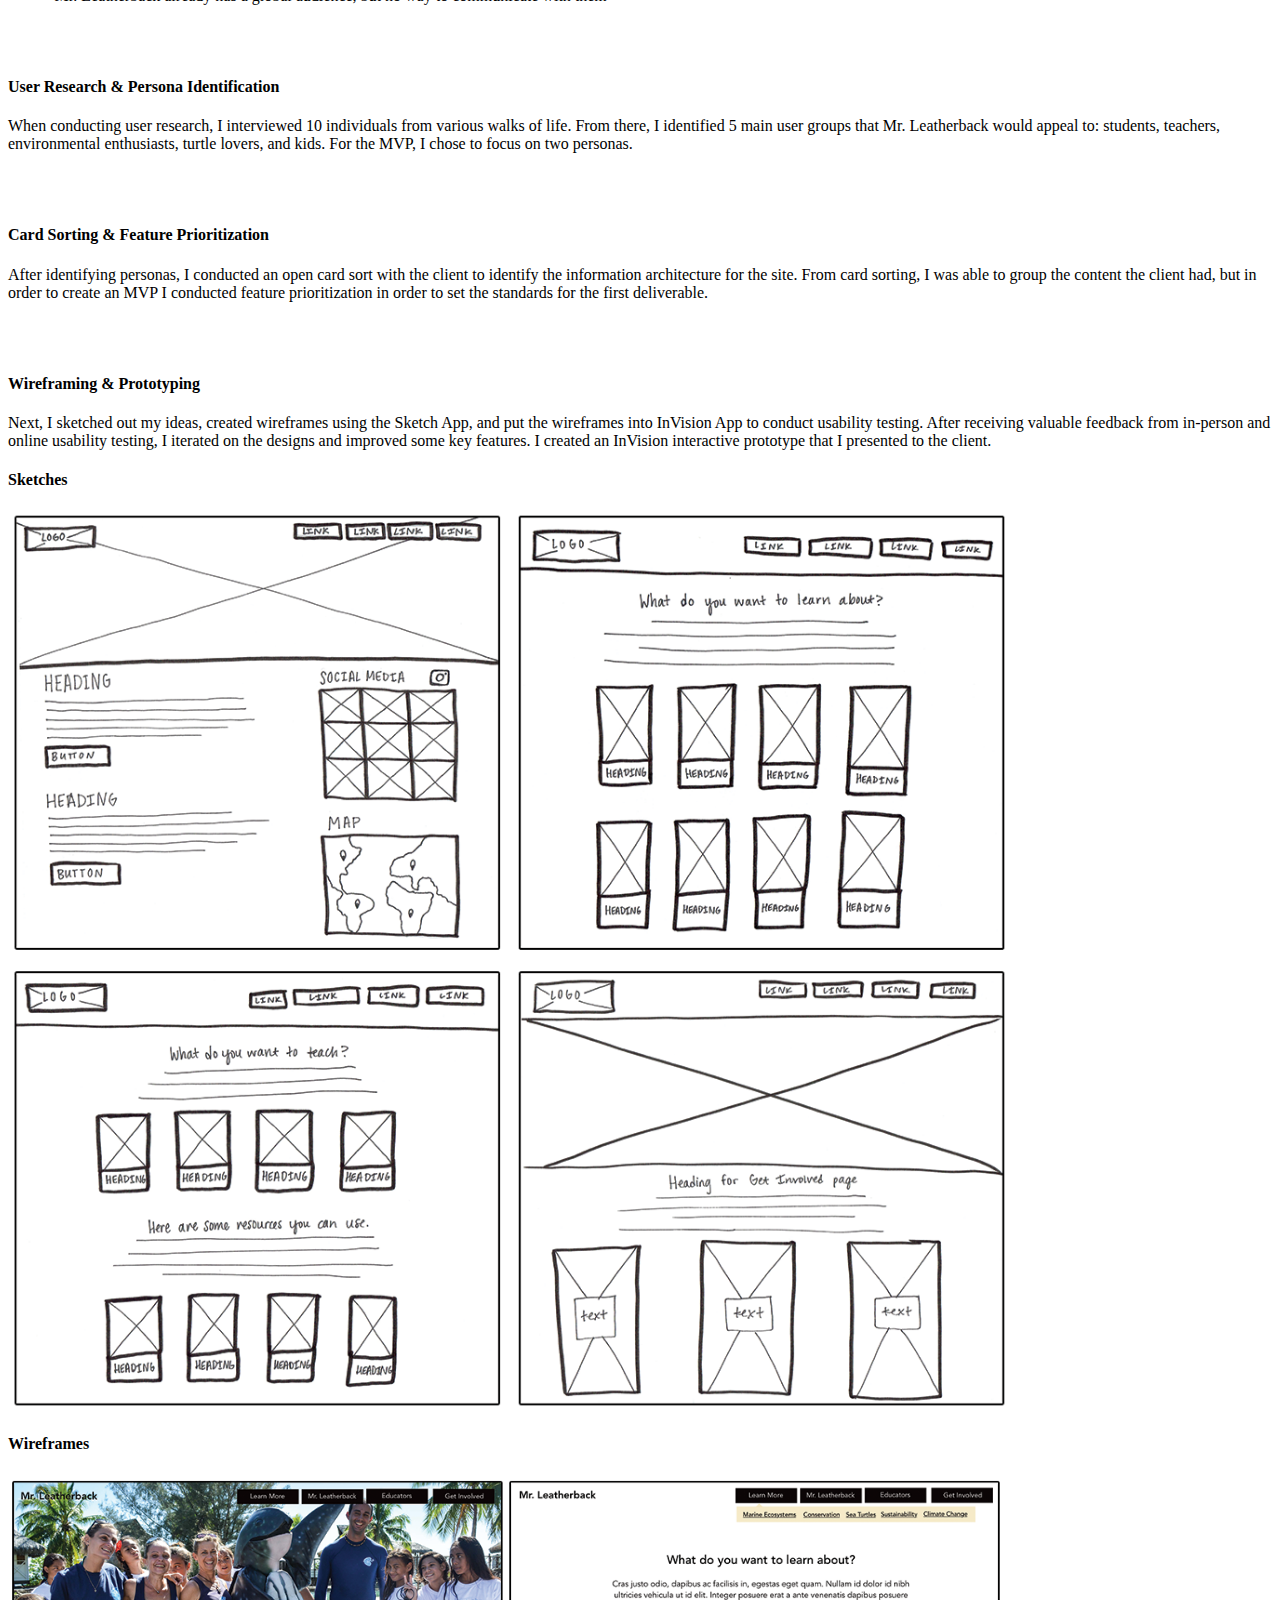
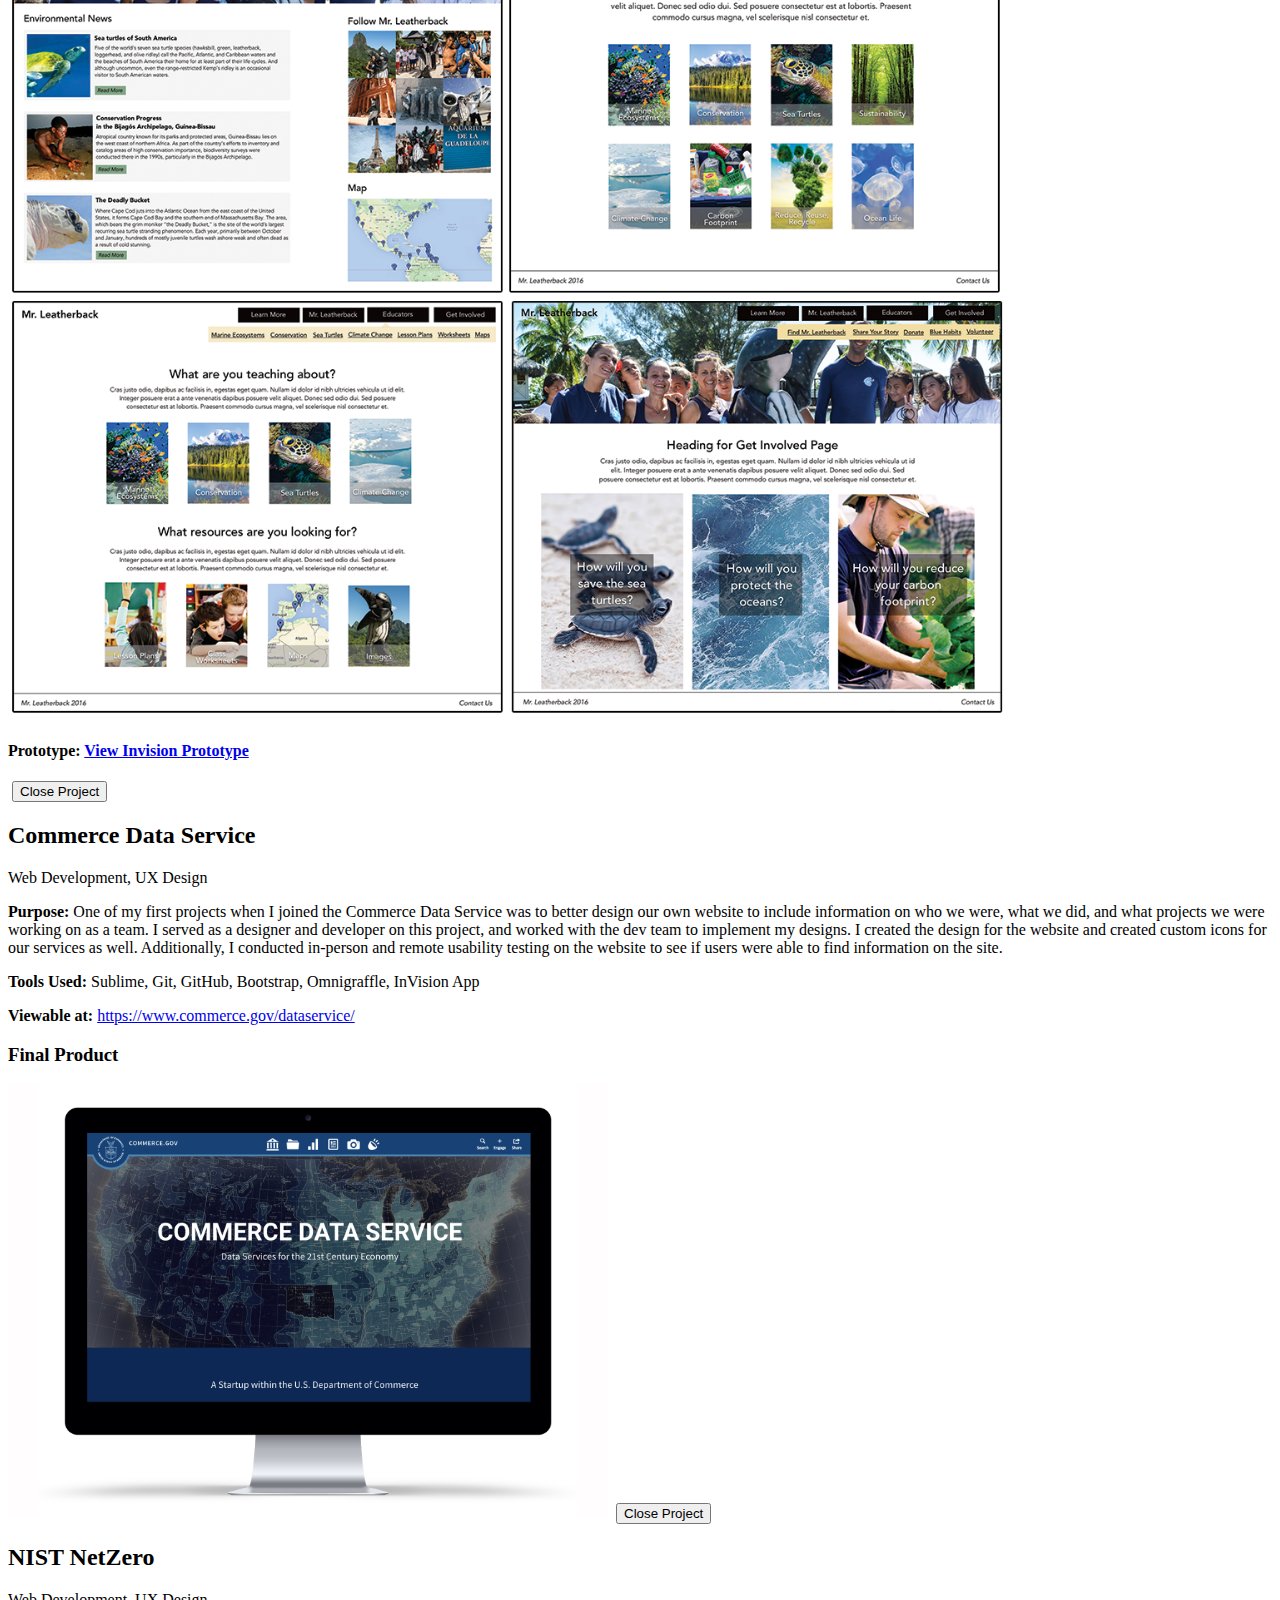
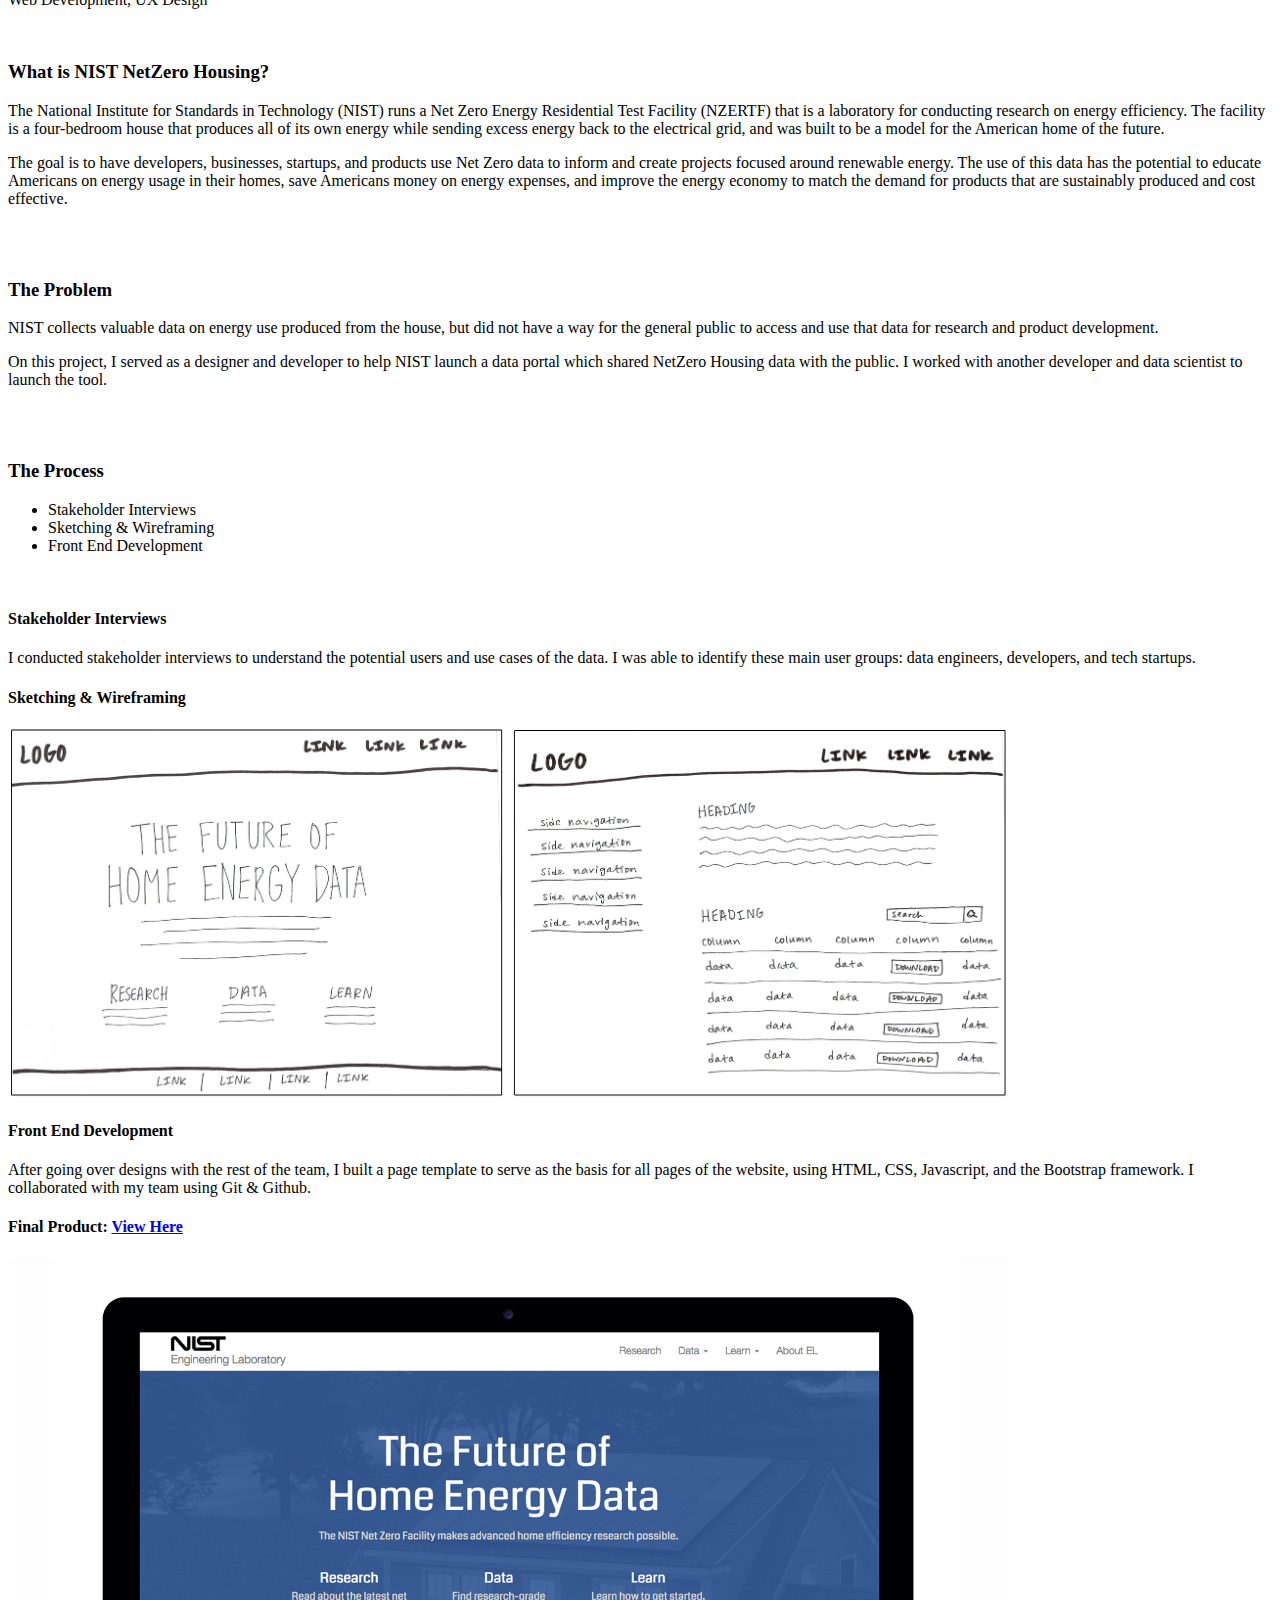
==== commit 2cf5be41: "added content for opportunity project" ====
--- a/index.html
+++ b/index.html
@@ -96,6 +96,20 @@
                 </div>
             </div>
             <div class="row">
+                <div class="col-md-4 col-sm-6 portfolio-item">
+                    <a href="#portfolioModalF" class="portfolio-link" data-toggle="modal">
+                        <div class="portfolio-hover">
+                            <div class="portfolio-hover-content">
+                                <i class="fa fa-plus fa-3x"></i>
+                            </div>
+                        </div>
+                        <img src="img/portfolio/opportunity-project-mock.png" class="img-responsive" alt="">
+                    </a>
+                    <div class="portfolio-caption">
+                        <h4>The Opportunity Project</h4>
+                        <p class="text-muted">Web Development, UX Design</p>
+                    </div>
+                </div>
                 <div class="col-md-4 col-sm-6 portfolio-item">
                     <a href="#portfolioModalE" class="portfolio-link" data-toggle="modal">
                         <div class="portfolio-hover">
@@ -436,7 +450,82 @@
 
     <!-- Portfolio Modals -->
     <!-- Use the modals below to showcase details about your portfolio projects! -->
-
+    <!-- Portfolio Modal F -->
+    <div class="portfolio-modal modal fade" id="portfolioModalF" tabindex="-1" role="dialog" aria-hidden="true">
+        <div class="modal-dialog">
+            <div class="modal-content">
+                <div class="close-modal" data-dismiss="modal">
+                    <div class="lr">
+                        <div class="rl">
+                        </div>
+                    </div>
+                </div>
+                <div class="container">
+                    <div class="row">
+                        <div class="col-lg-8 col-lg-offset-2">
+                            <div class="modal-body">
+                                <!-- Project Details Go Here -->
+                                <h2>The Opportunity Project</h2>
+                                <p class="item-intro text-muted">Web Development, UX Design</p>
+                                
+                                <br>
+
+
+                                <h3>What is The Opportunity Project?</h3>
+                                <p>The Opportunity Project (TOP) is an initiative which brings government agencies, technologists, and local communities together to create digital tools to help the American people increase their access to economic opportunity. TOP was launched in 2016 as part of the Obama White House, under the <a href="https://obamawhitehouse.archives.gov/blog/2013/05/16/introducing-project-open-data" target="_blank">Obama Open Data Initiative</a>. Since it's founding, The Opportunity Project has helped created more than 45 digital tools that help solve local problems such as helping families find affordable housing near jobs and public transportation, helping local leaders create economic opportunity in the neighborhoods they represent, and helping local businesses make data-driven investments. All of the tools that have been built so far are powered by federal, state, and local government open data.</p>
+                                
+                            
+                            <hr>
+                                
+                                <h3>My Role(s)</h3>
+                                    <p>I joined the Opportunity Project team from January - September 2017 and took on many roles such as:
+                                        <ul>
+                                            <li>Product Manager</li>
+                                            <li>Web Developer</li>
+                                            <li>UX Designer</li>
+                                            <li>User Advocate Coordinator</li>
+                                            <li>Partnerships Manager</li>
+                                            <li>Public Speaker</li>
+                                        </ul>
+                                    </p>
+
+                            <hr>
+
+                            <h4>Product Manager</h4>
+                                <p>As Product Manager with The Opportunity Project, I oversaw the redesign and maintenance of The Opportunity Project brand. The main product was the website through which we communicated information on The Opportunity Project and shared information to bring in new participants. Additionally, I created a brand for The Opportunity Project, which included the creation of a logo, color scheme, brand guide for others to follow.</p>
+                            
+                                
+                            <h4>Web Developer and UX Designer</h4>
+                                <p>As a web developer, I redesigned The Opportunity Project website to be more user friendly, follow US Web Design Standards, and cleaned up the code. When I first started on The Opportunity Project team, the website looked like this. By the time I finished, it looked like this. The biggest challenge in redesigning the website was the process of getting the live website updated with the latest code. Due to internal government processes, the website took months to update because of the approval process. I worked with technologists within the approval process to help them streamline their process, create a cron job to directly pull the code, and put the code changes on the live website.</p>
+
+                            <h4>User Advocate Coordinator</h4>
+                                <p>The Opportunity Project has woven human centered design methods into the process, and the User Advocate role was created to ensure that all products were built with end users in mind. The User Advocate role was filled by community level representatives, and their role within The Opportunity Project was to offer feedback to the tech teams building products and to connect them with potential end users for product testing and product roll-out.</p>
+                            
+                                <p>As the User Advocate Coordinator, it was my responsibility to connect with local organizations, nonprofits, and community development programs and bring them into participating in The Opportunity Project. This included directly emailing the leaders of community organizations, speaking on the phone with them, answering questions, explaining their participation, and connecting them with technologists building the tools. In this role, I spoke with organizations such as Great Nonprofits, native/tribal communities like the Chocktaw Nation of Oklahoma, and Promise Zone cities such as Indianapolis, and Los Angeles, Minneapolis.</p>
+                            
+                            <h4>Partnerships Manager</h4>
+                                <p>The Opportunity Project initiative focuses on bringing together government agencies, technologists, and community level organizations. As a Partnerships Manager, I was responsible for connecting with other government agencies working with open data, and I was responsible for connecting with private sector companies that would be interested in participating in The Opportunity Project. I brought many partners into the process, including corporate partners from Google Cloud, Cisco DevNet, and others. </p>
+                            
+                            
+
+                                <img class="portfolio-images img-responsive" src="img/GTLD Information Architecture.png" width="800">
+
+
+                                <h4>Final Product:      <a href="https://opportunity.census.gov/" target="_blank" class="btn btn-primary">View Here</a></h4><p></p>
+                                <img class="portfolio-images img-responsive" src="img/portfolio/opportunity-project-mock.png" width="1000" alt="">
+
+                                
+                                <button type="button" class="btn btn-primary" data-dismiss="modal"><i class="fa fa-times"></i> Close Project</button>
+                            </div>
+                        </div>
+                    </div>
+                </div>
+            </div>
+        </div>
+    </div>
+                            
+                            
+                            
     <!-- Portfolio Modal E -->
     <div class="portfolio-modal modal fade" id="portfolioModalE" tabindex="-1" role="dialog" aria-hidden="true">
         <div class="modal-dialog">
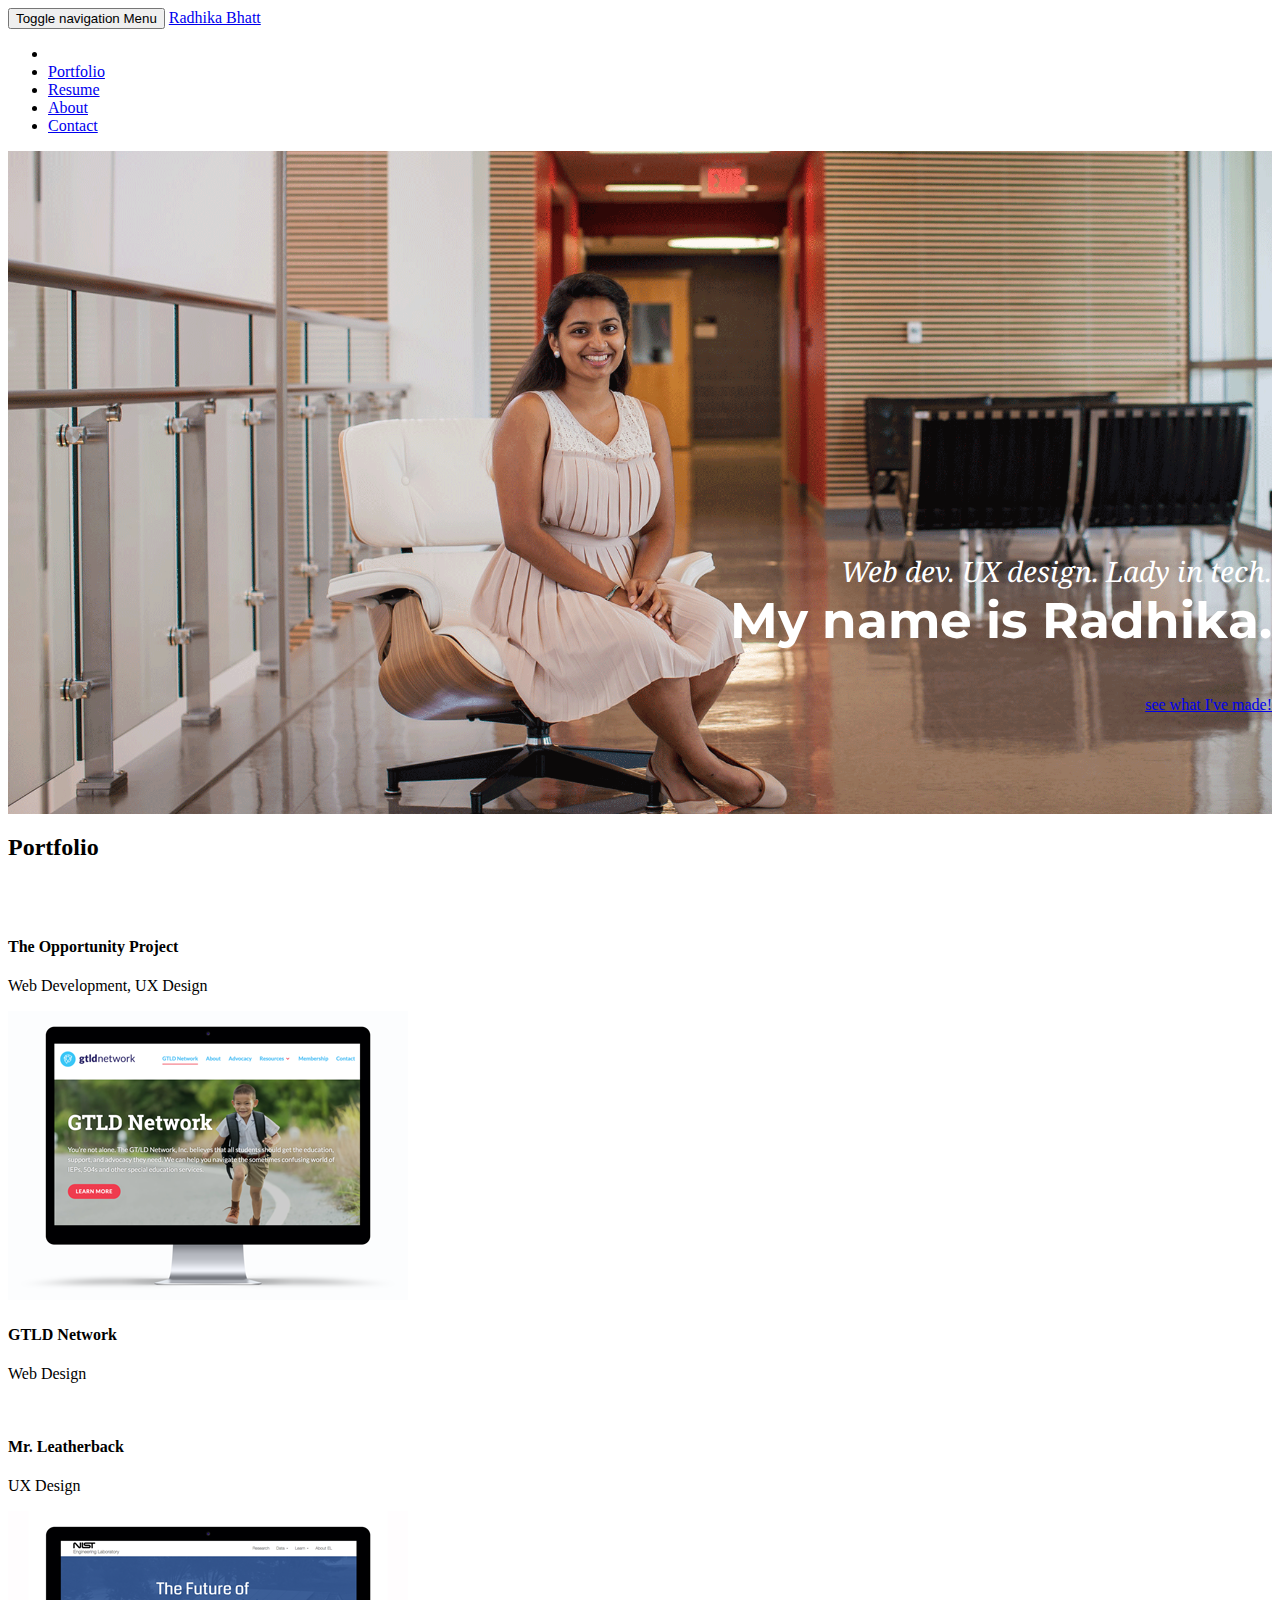
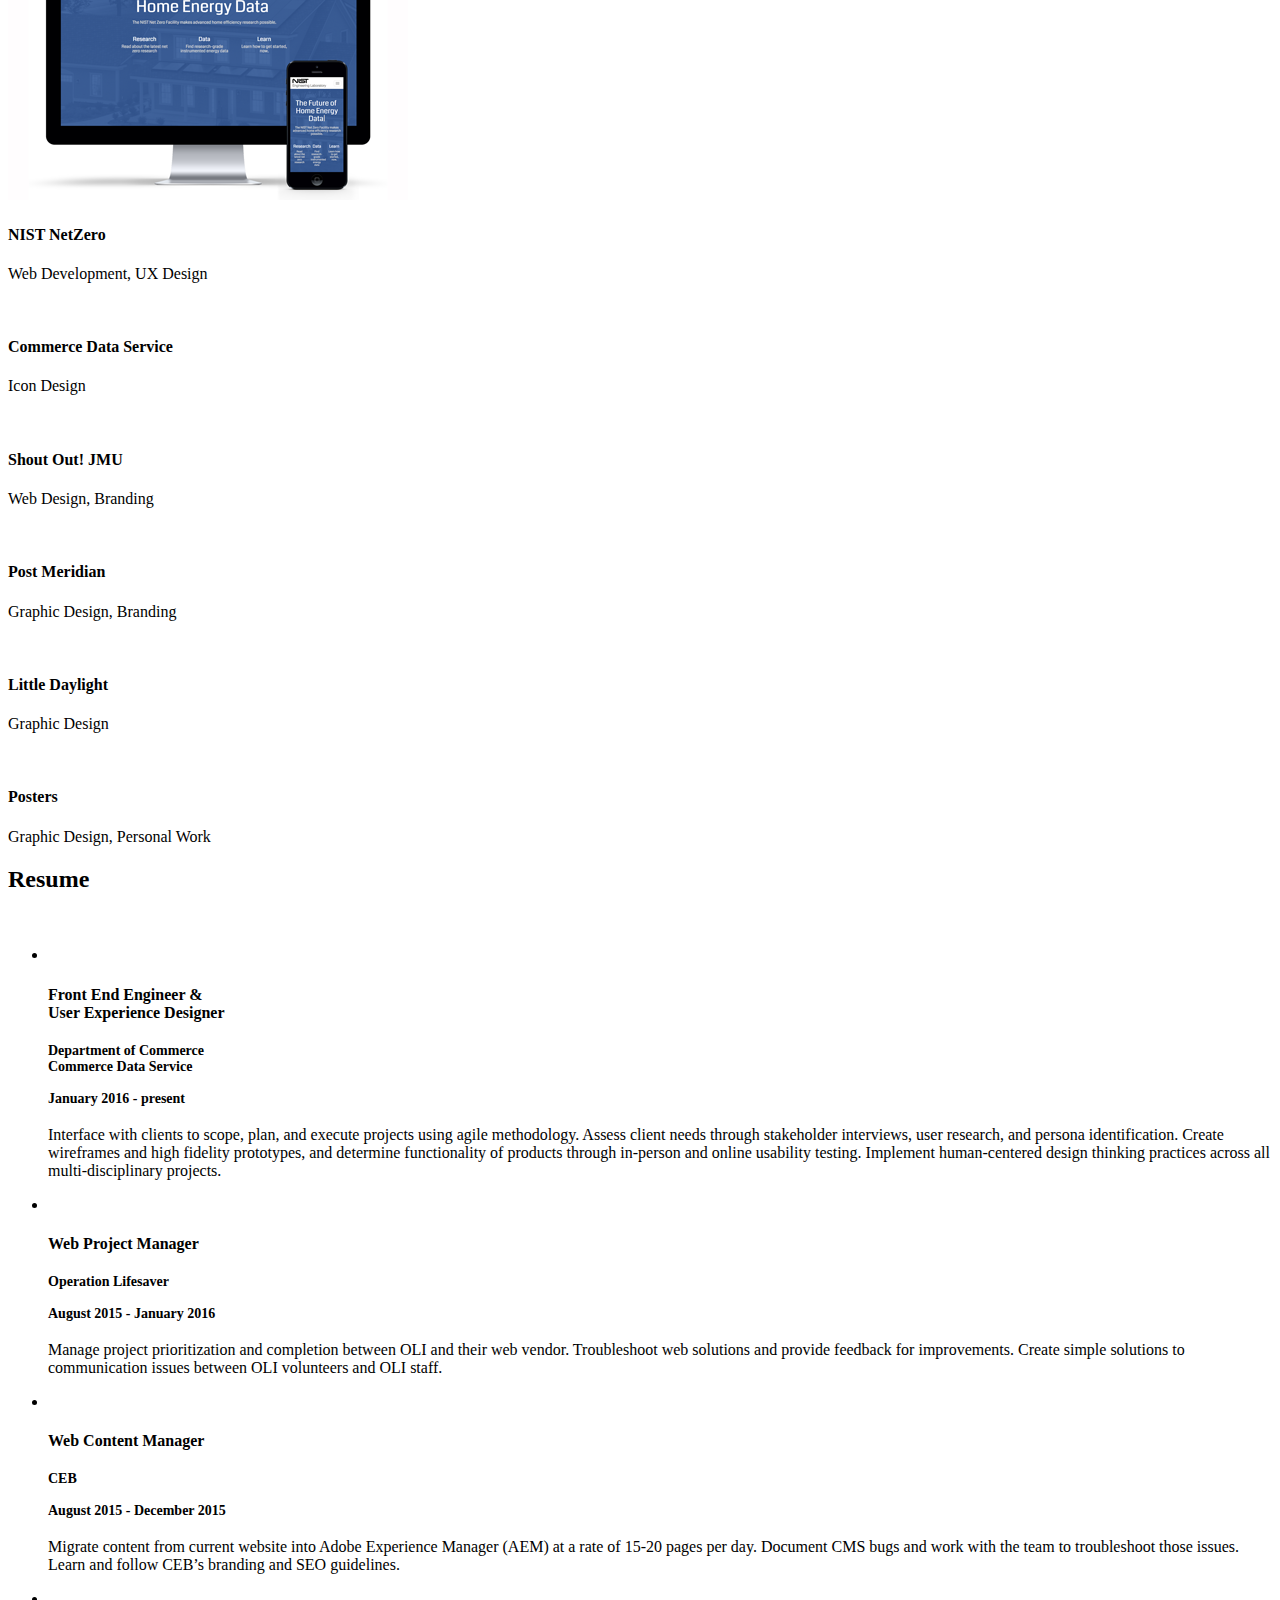
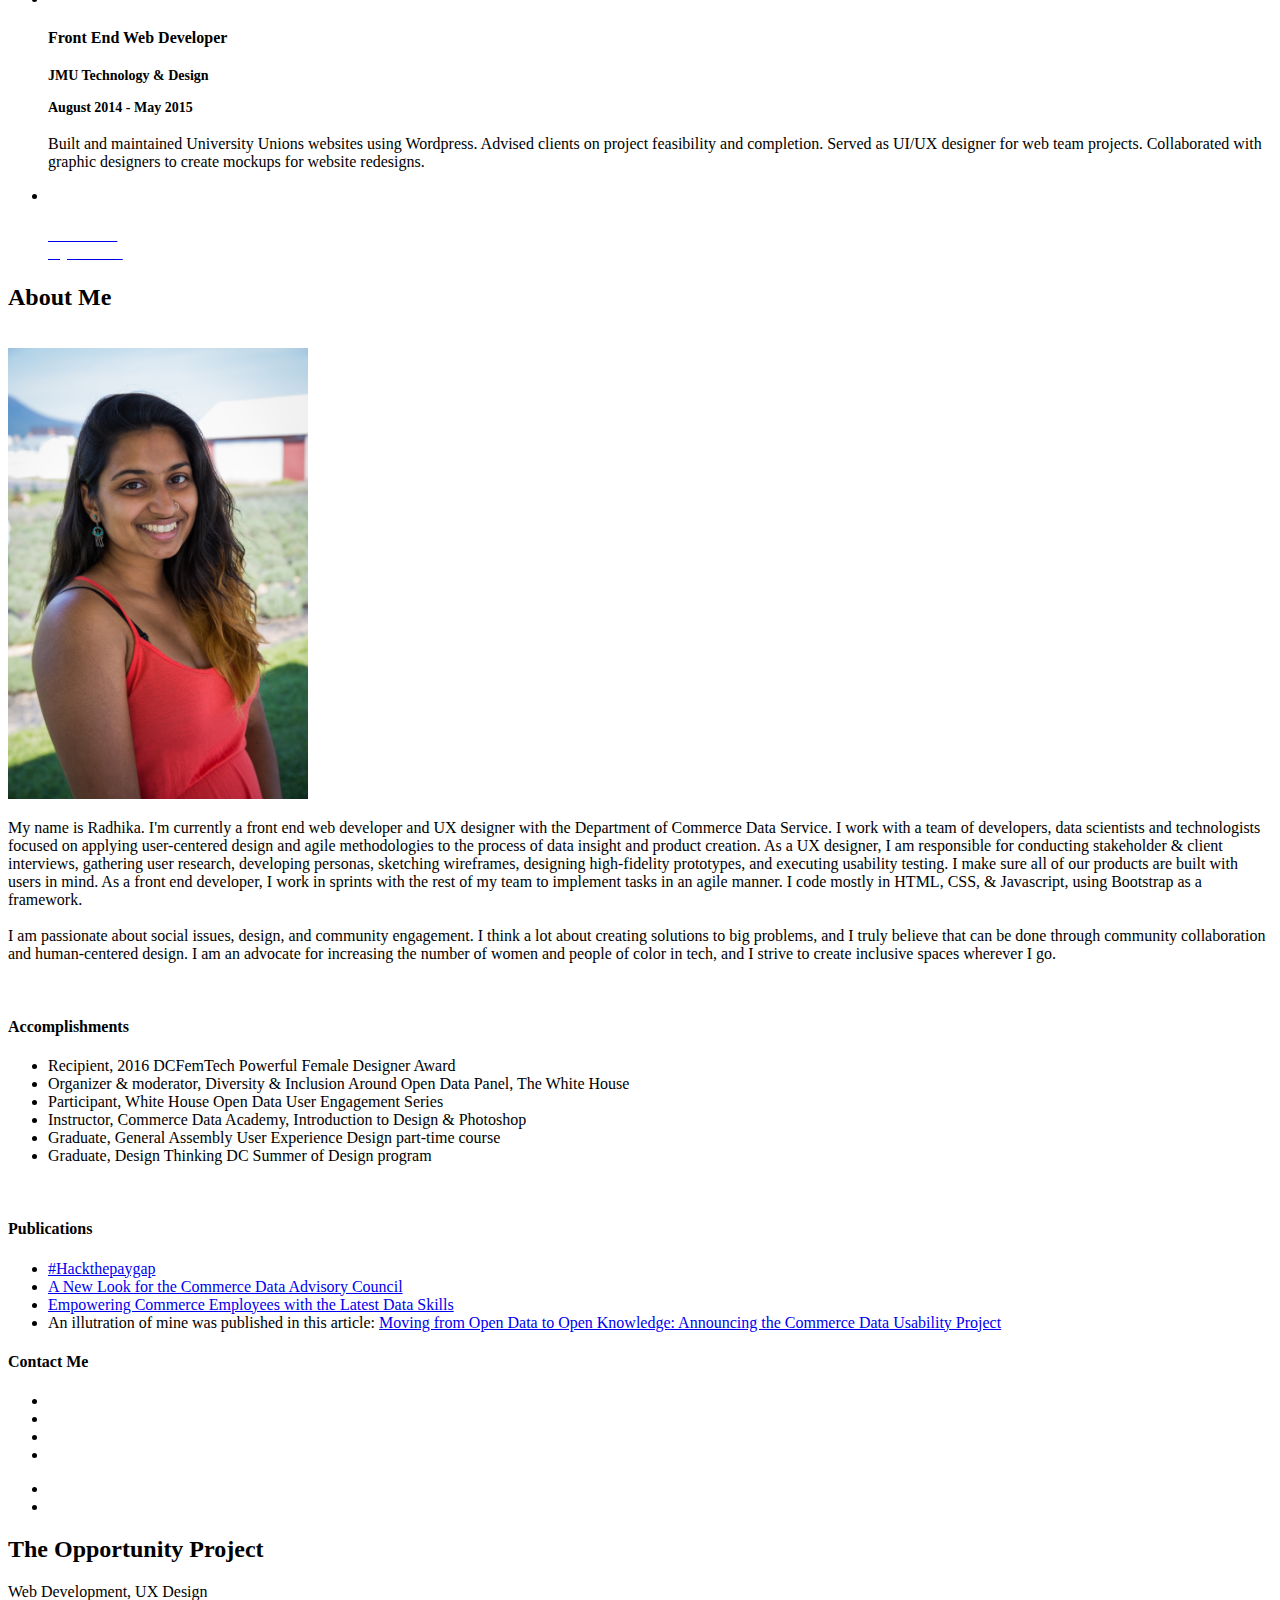
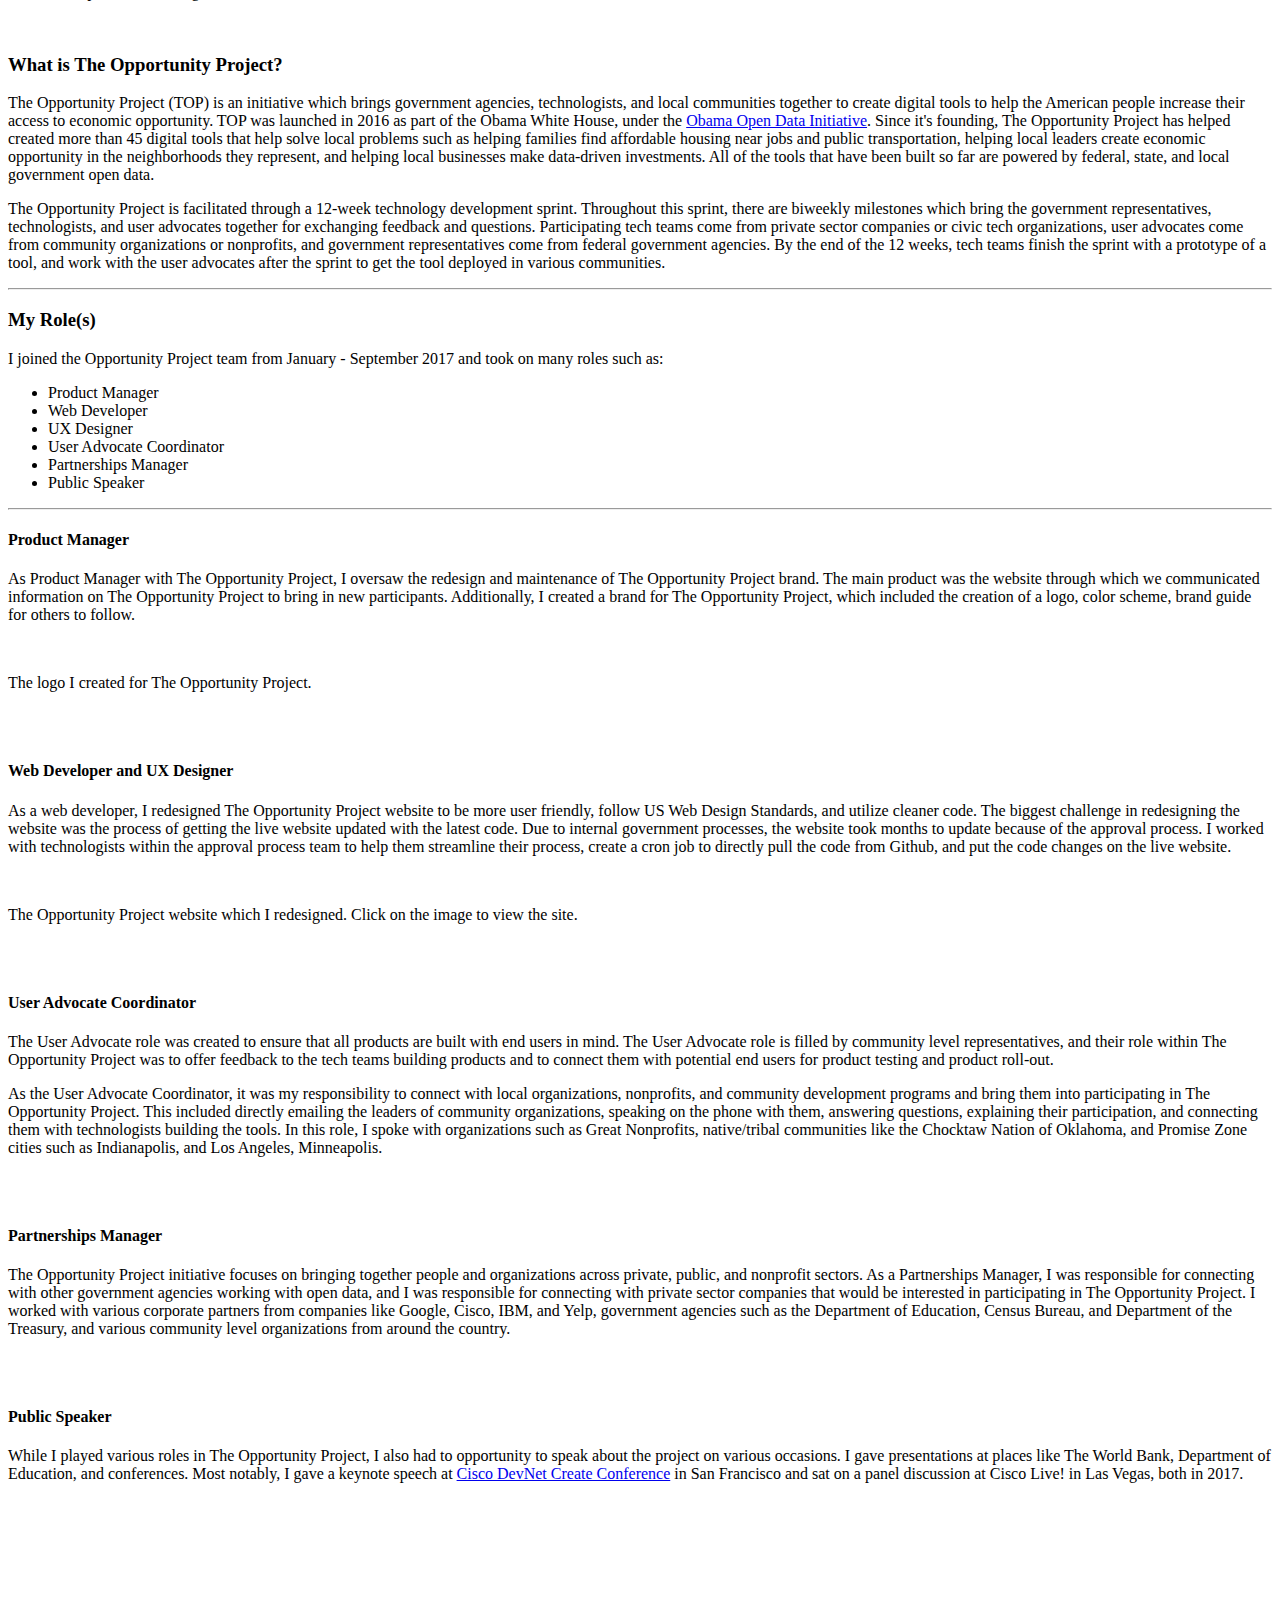
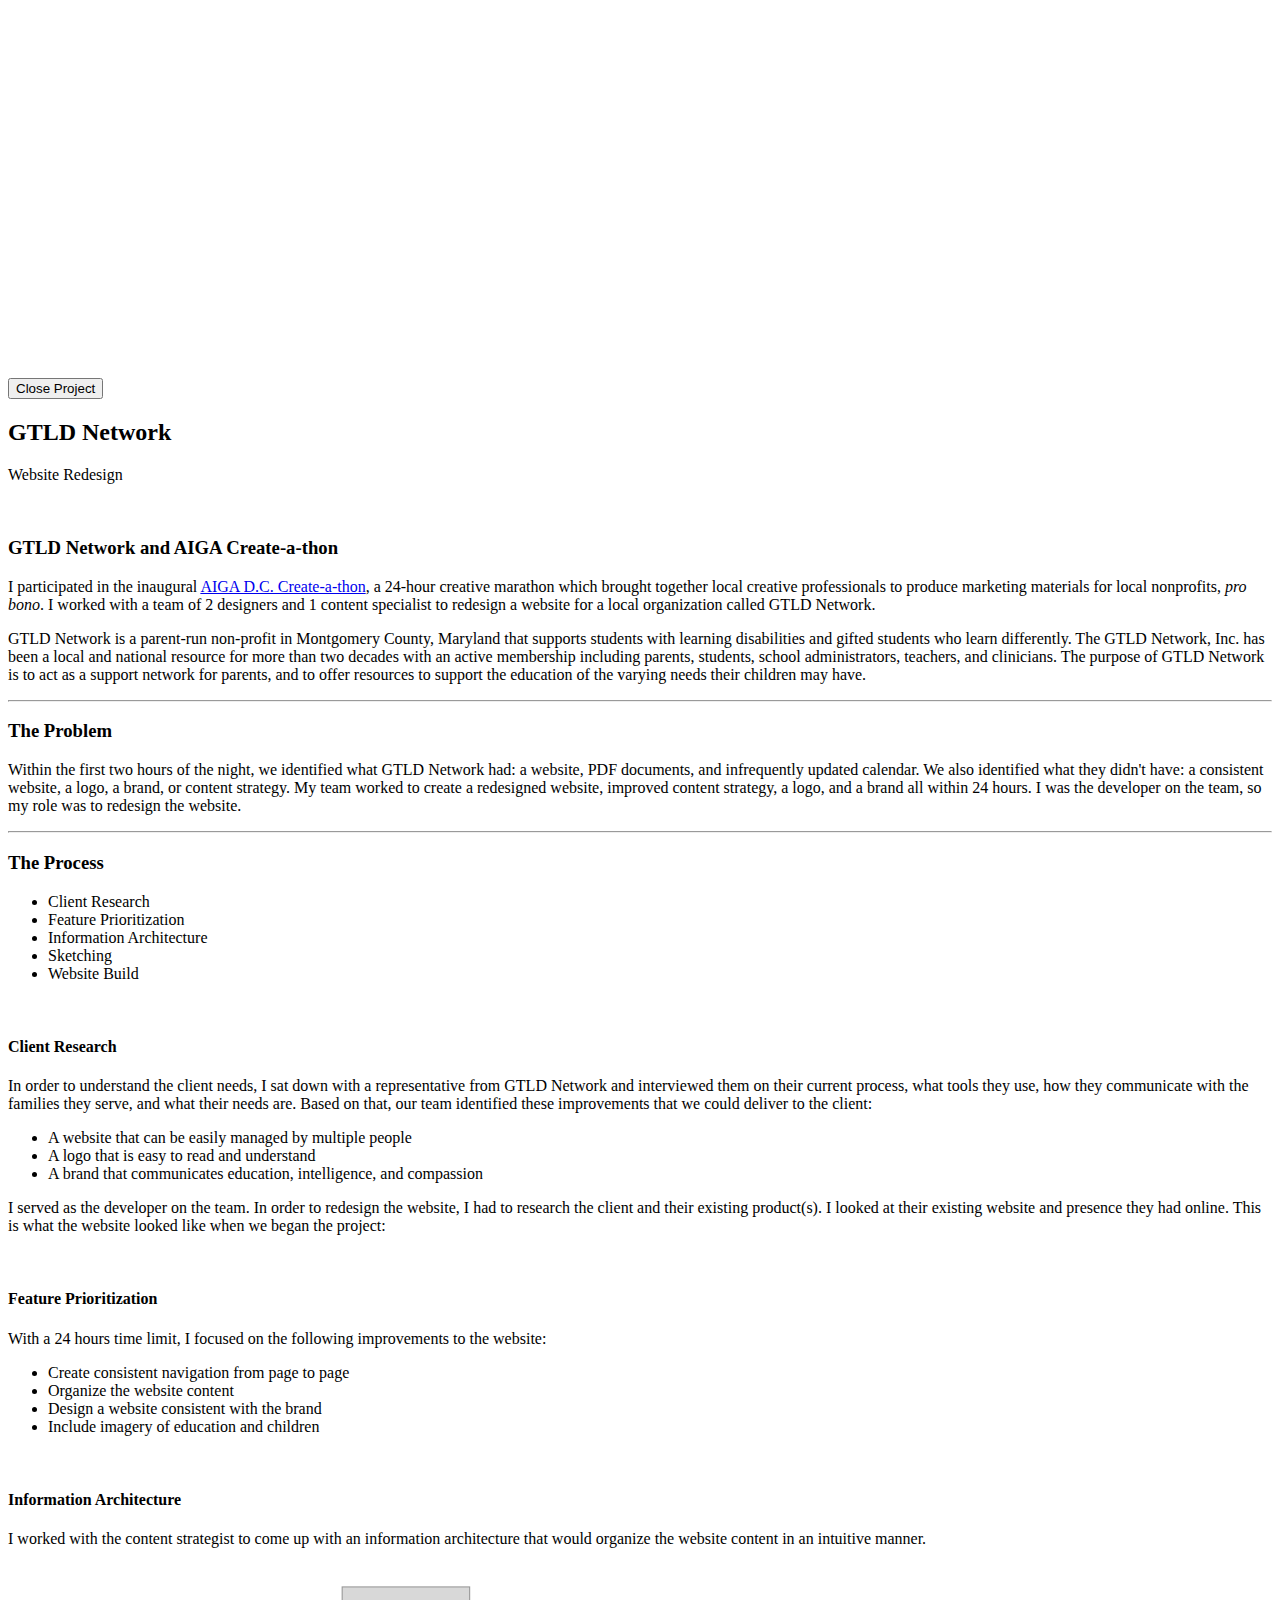
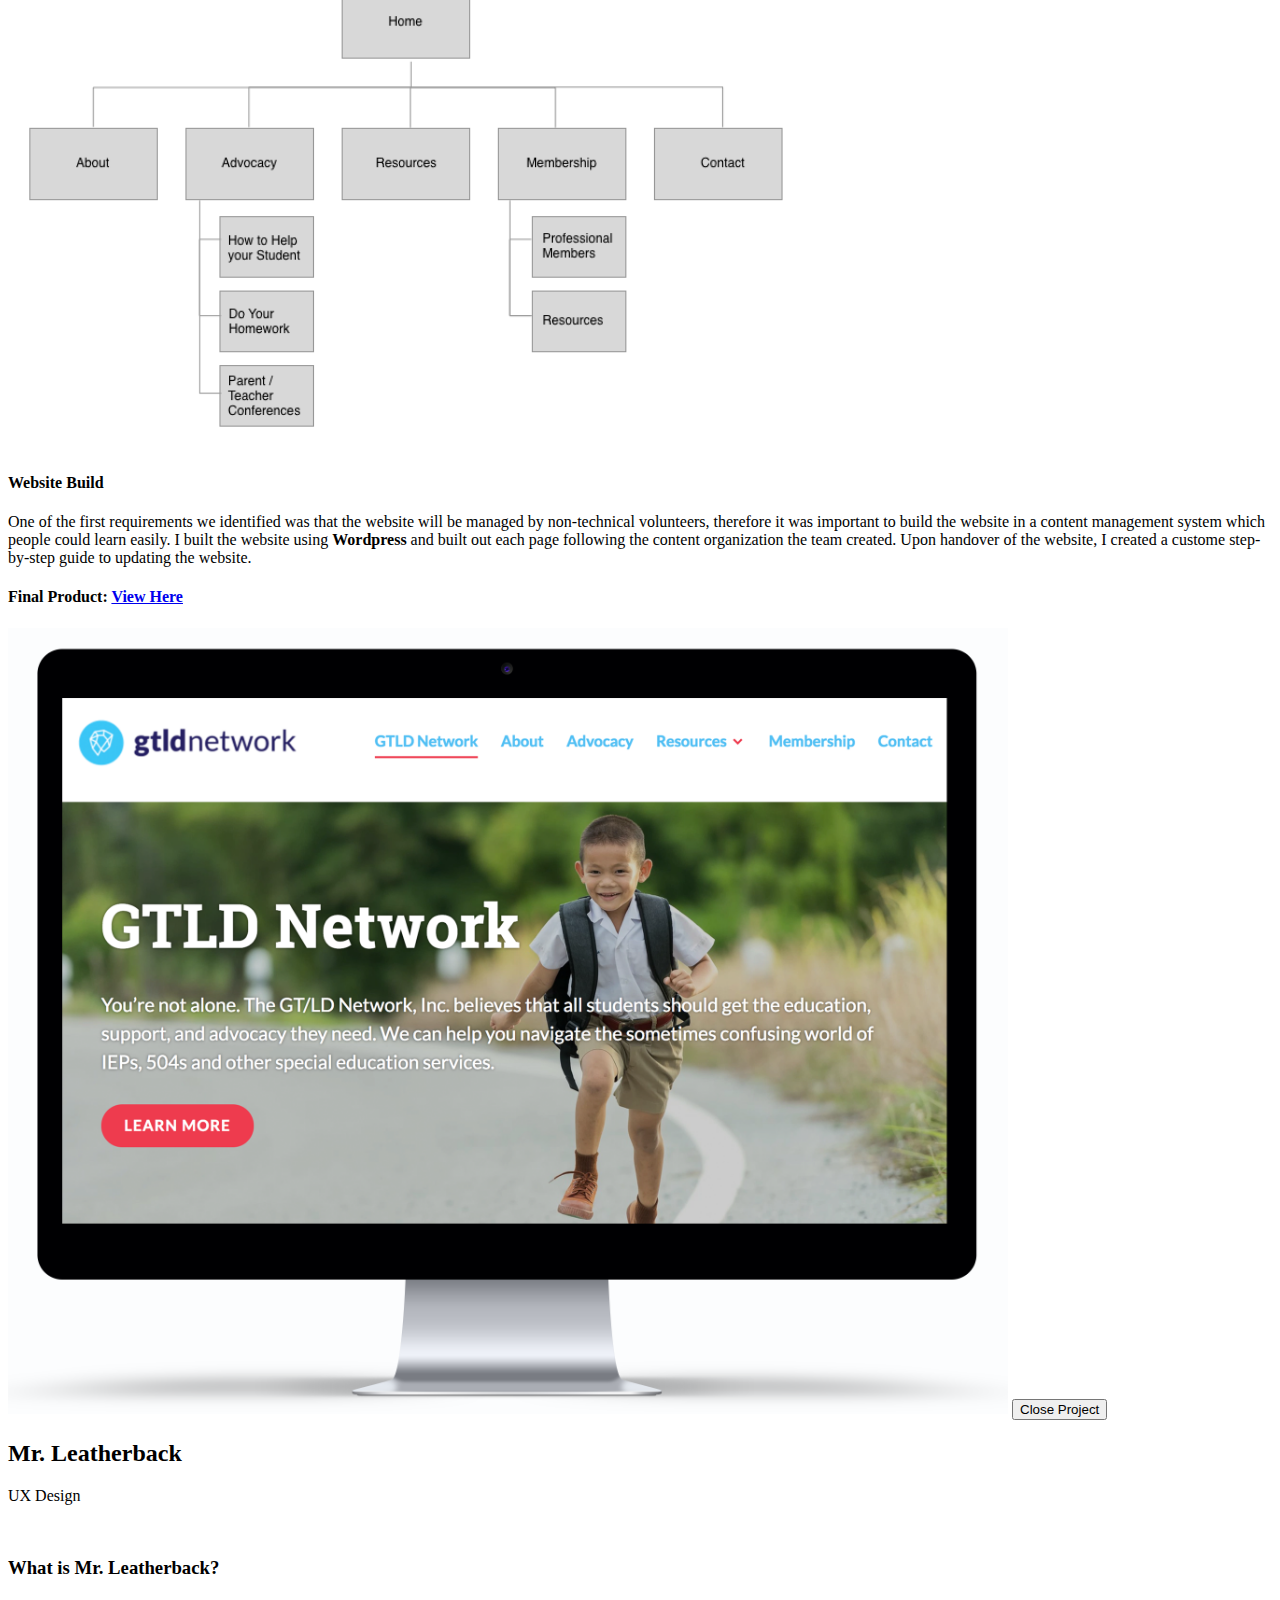
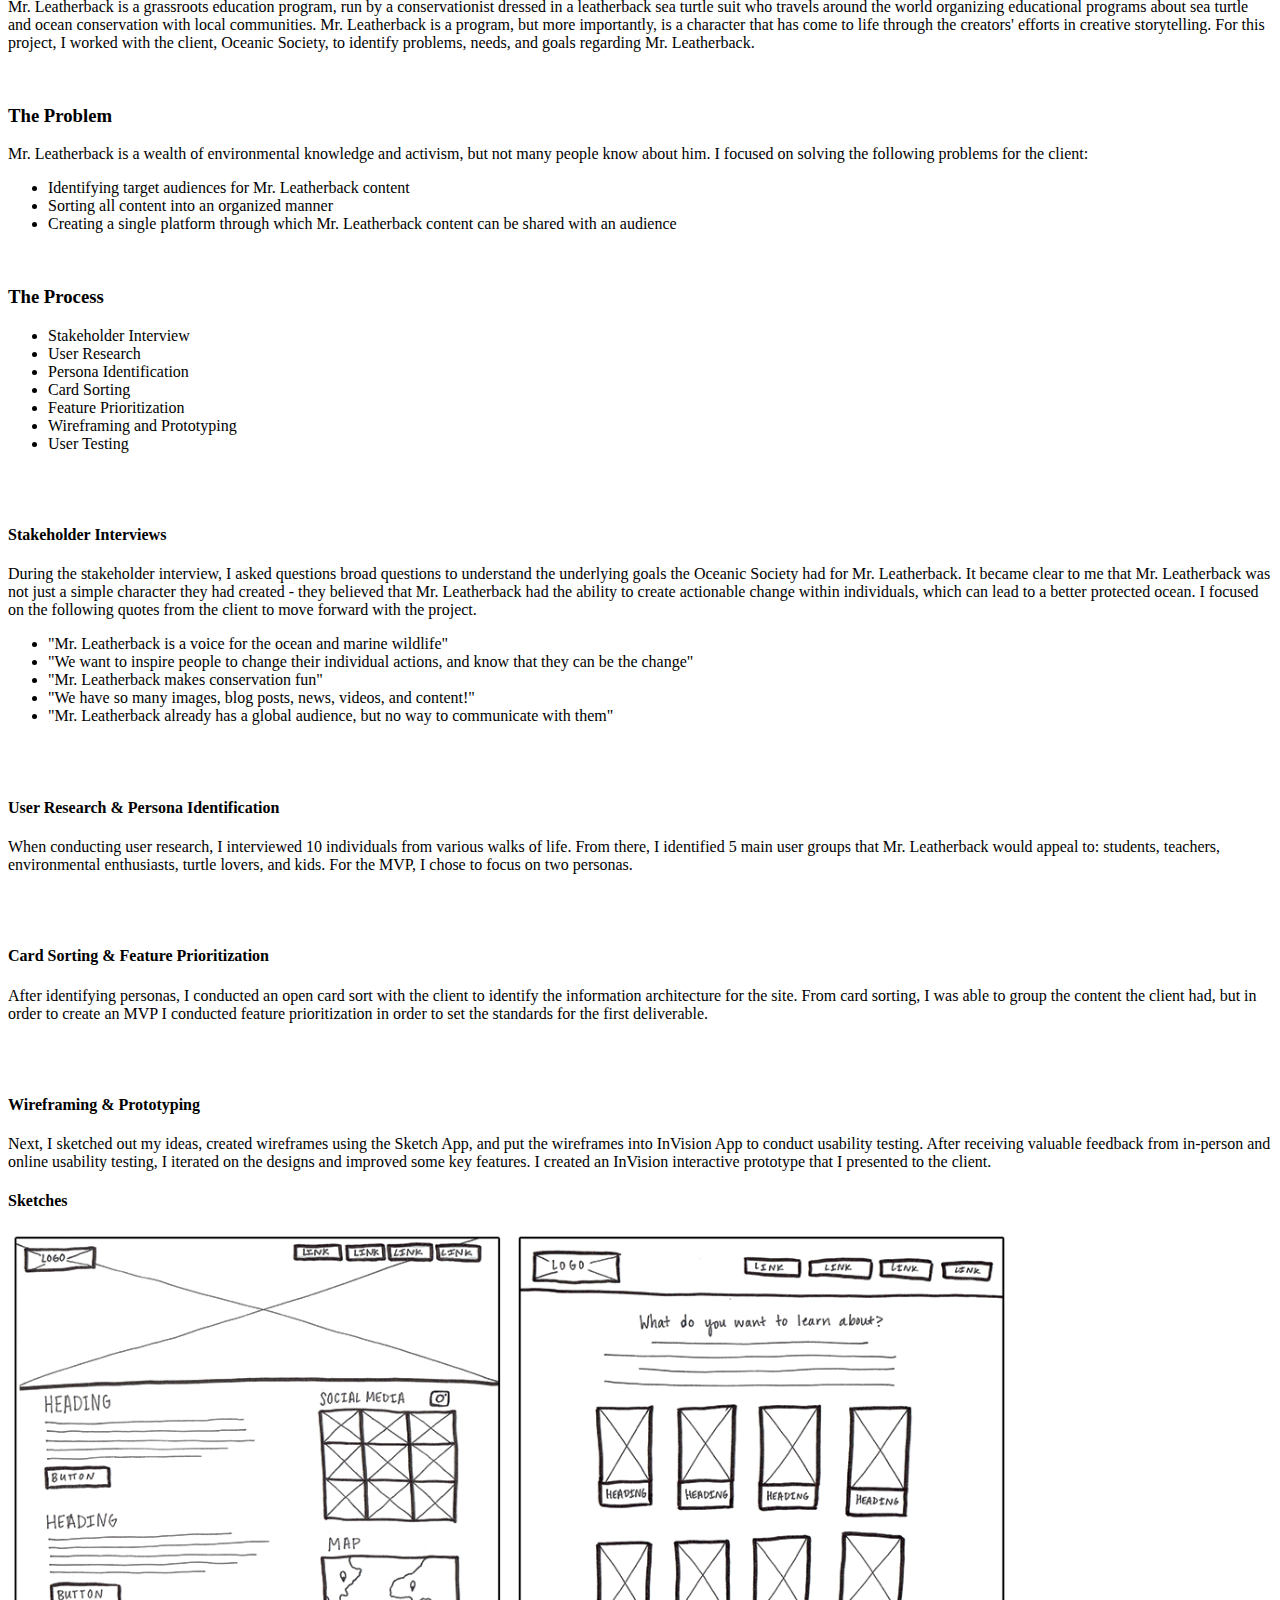
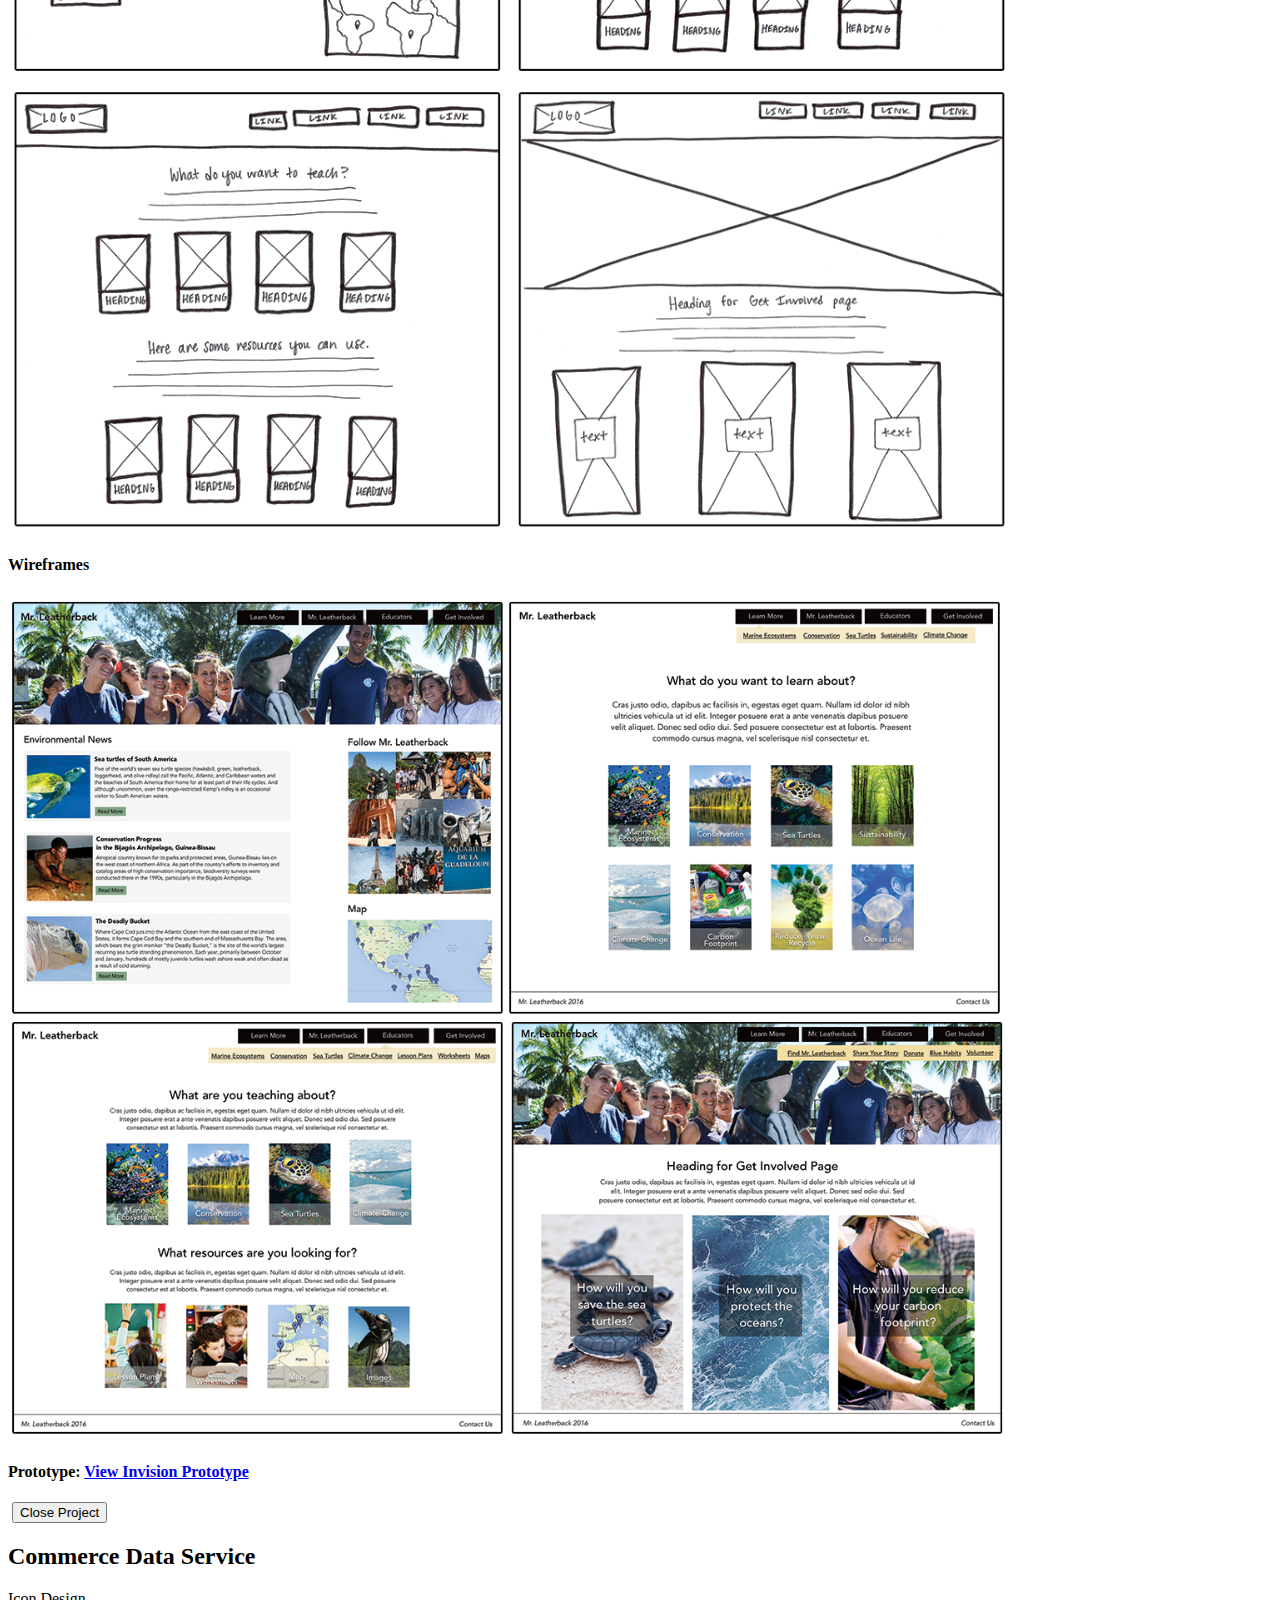
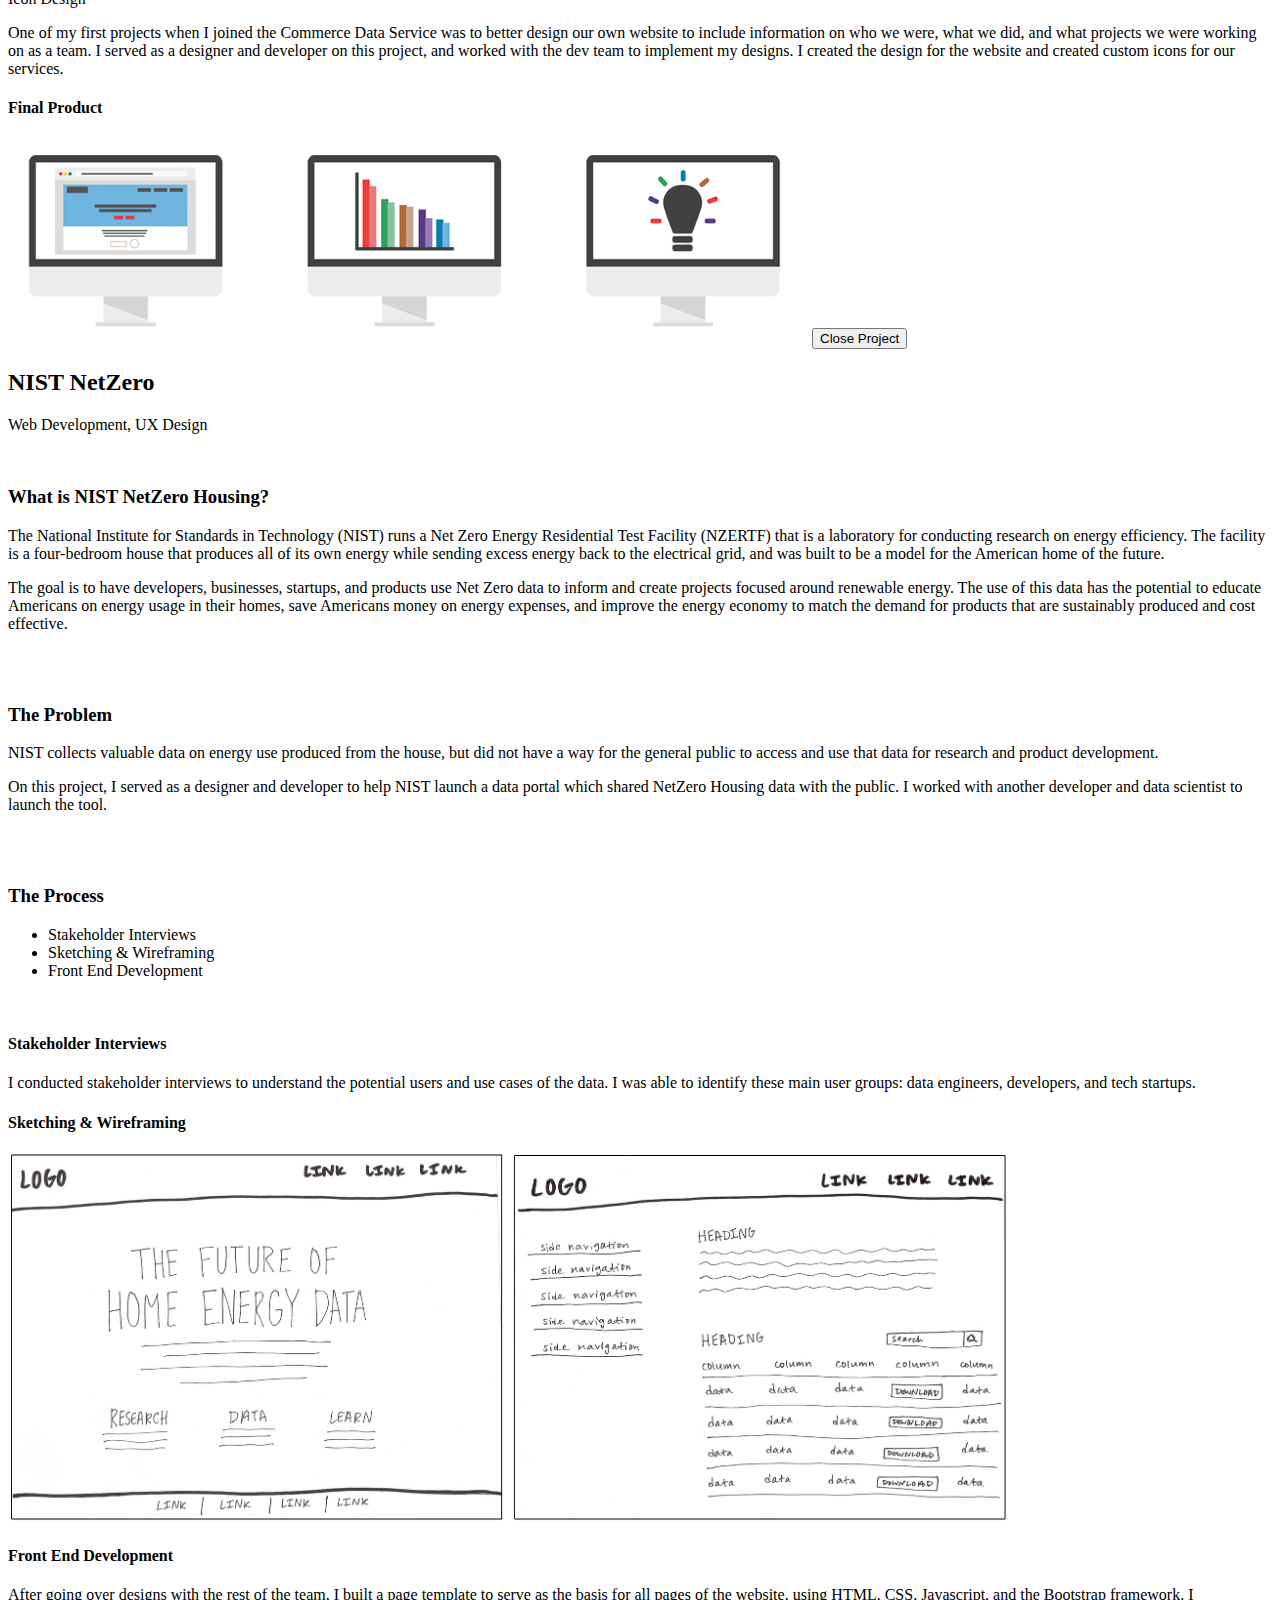
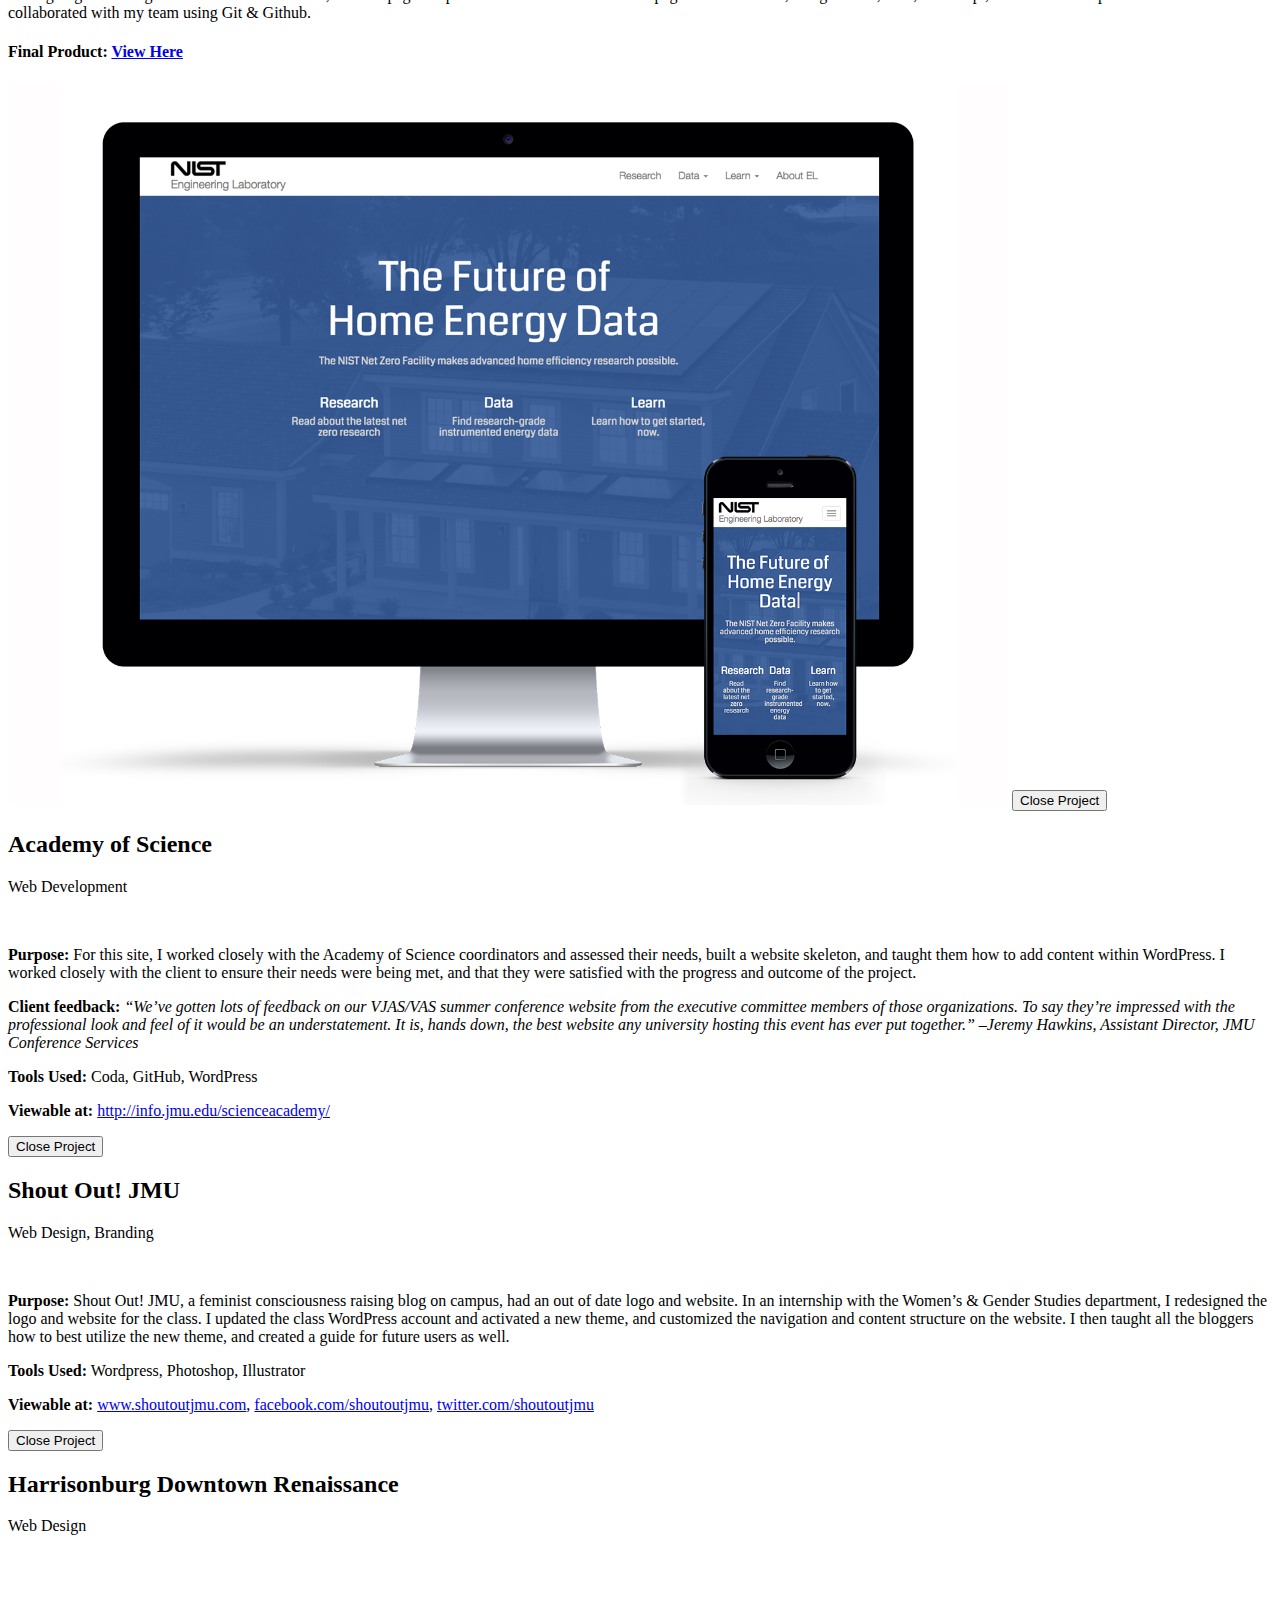
==== commit f03c0662: "updated little daylight modal" ====
--- a/index.html
+++ b/index.html
@@ -159,11 +159,11 @@
                                 <i class="fa fa-plus fa-3x"></i>
                             </div>
                         </div>
-                        <img src="img/portfolio/data-service.png" class="img-responsive" alt="">
+                        <img src="img/portfolio/data-service-small.png" class="img-responsive" alt="">
                     </a>
                     <div class="portfolio-caption">
                         <h4>Commerce Data Service</h4>
-                        <p class="text-muted">Web Development, UX Design</p>
+                        <p class="text-muted">Icon Design</p>
                     </div>
                 </div>
 <!--                 <div class="col-md-4 col-sm-6 portfolio-item" aria-hidden="true">
@@ -194,6 +194,7 @@
                         <p class="text-muted">Web Design, Branding</p>
                     </div>
                 </div>
+<!--
                 <div class="col-md-4 col-sm-6 portfolio-item">
                     <a href="#portfolioModal3" class="portfolio-link" data-toggle="modal">
                         <div class="portfolio-hover">
@@ -208,6 +209,7 @@
                         <p class="text-muted">Web Design</p>
                     </div>
                 </div>
+-->
                 <div class="col-md-4 col-sm-6 portfolio-item">
                     <a href="#portfolioModal4" class="portfolio-link" data-toggle="modal">
                         <div class="portfolio-hover">
@@ -473,6 +475,8 @@
 
                                 <h3>What is The Opportunity Project?</h3>
                                 <p>The Opportunity Project (TOP) is an initiative which brings government agencies, technologists, and local communities together to create digital tools to help the American people increase their access to economic opportunity. TOP was launched in 2016 as part of the Obama White House, under the <a href="https://obamawhitehouse.archives.gov/blog/2013/05/16/introducing-project-open-data" target="_blank">Obama Open Data Initiative</a>. Since it's founding, The Opportunity Project has helped created more than 45 digital tools that help solve local problems such as helping families find affordable housing near jobs and public transportation, helping local leaders create economic opportunity in the neighborhoods they represent, and helping local businesses make data-driven investments. All of the tools that have been built so far are powered by federal, state, and local government open data.</p>
+                            
+                                <p>The Opportunity Project is facilitated through a 12-week technology development sprint. Throughout this sprint, there are biweekly milestones which bring the government representatives, technologists, and user advocates together for exchanging feedback and questions. Participating tech teams come from private sector companies or civic tech organizations, user advocates come from community organizations or nonprofits, and government representatives come from federal government agencies. By the end of the 12 weeks, tech teams finish the sprint with a prototype of a tool, and work with the user advocates after the sprint to get the tool deployed in various communities.</p>
                                 
                             
                             <hr>
@@ -491,31 +495,53 @@
 
                             <hr>
 
+                        <div style="margin-bottom:70px"> 
                             <h4>Product Manager</h4>
-                                <p>As Product Manager with The Opportunity Project, I oversaw the redesign and maintenance of The Opportunity Project brand. The main product was the website through which we communicated information on The Opportunity Project and shared information to bring in new participants. Additionally, I created a brand for The Opportunity Project, which included the creation of a logo, color scheme, brand guide for others to follow.</p>
-                            
-                                
+                                <p>As Product Manager with The Opportunity Project, I oversaw the redesign and maintenance of The Opportunity Project brand. The main product was the website through which we communicated information on The Opportunity Project to bring in new participants. Additionally, I created a brand for The Opportunity Project, which included the creation of a logo, color scheme, brand guide for others to follow.</p>
+                            
+                             <img class="portfolio-images img-responsive  col-lg-6" src="img/portfolio/top-logo1.jpg" width="600" alt="">
+                            <img class="portfolio-images img-responsive col-lg-6" src="img/portfolio/top-logo2.jpg" width="600" alt="">
+                            
+                            <p class="figcaption text-center">The logo I created for The Opportunity Project.</p>
+                        </div>
+                                
+                        <div style="margin-bottom:70px">
                             <h4>Web Developer and UX Designer</h4>
-                                <p>As a web developer, I redesigned The Opportunity Project website to be more user friendly, follow US Web Design Standards, and cleaned up the code. When I first started on The Opportunity Project team, the website looked like this. By the time I finished, it looked like this. The biggest challenge in redesigning the website was the process of getting the live website updated with the latest code. Due to internal government processes, the website took months to update because of the approval process. I worked with technologists within the approval process to help them streamline their process, create a cron job to directly pull the code, and put the code changes on the live website.</p>
-
+                                <p>As a web developer, I redesigned The Opportunity Project website to be more user friendly, follow US Web Design Standards, and utilize cleaner code. The biggest challenge in redesigning the website was the process of getting the live website updated with the latest code. Due to internal government processes, the website took months to update because of the approval process. I worked with technologists within the approval process team to help them streamline their process, create a cron job to directly pull the code from Github, and put the code changes on the live website.</p>
+                        
+                            
+                            <a href="https://opportunity.census.gov/" target="_blank">    
+                           <img class="portfolio-images img-responsive" src="img/portfolio/opportunity-project-mock.png" width="800" alt=""></a>
+                            
+                            <p class="figcaption text-center">The Opportunity Project website which I redesigned. Click on the image to view the site.</p>
+                        </div>
+
+                    
+                        <div style="margin-bottom:70px">
                             <h4>User Advocate Coordinator</h4>
-                                <p>The Opportunity Project has woven human centered design methods into the process, and the User Advocate role was created to ensure that all products were built with end users in mind. The User Advocate role was filled by community level representatives, and their role within The Opportunity Project was to offer feedback to the tech teams building products and to connect them with potential end users for product testing and product roll-out.</p>
+                                <p>The User Advocate role was created to ensure that all products are built with end users in mind. The User Advocate role is filled by community level representatives, and their role within The Opportunity Project was to offer feedback to the tech teams building products and to connect them with potential end users for product testing and product roll-out.</p>
                             
                                 <p>As the User Advocate Coordinator, it was my responsibility to connect with local organizations, nonprofits, and community development programs and bring them into participating in The Opportunity Project. This included directly emailing the leaders of community organizations, speaking on the phone with them, answering questions, explaining their participation, and connecting them with technologists building the tools. In this role, I spoke with organizations such as Great Nonprofits, native/tribal communities like the Chocktaw Nation of Oklahoma, and Promise Zone cities such as Indianapolis, and Los Angeles, Minneapolis.</p>
-                            
+                        </div>
+                        
+                        <div style="margin-bottom:70px">
                             <h4>Partnerships Manager</h4>
-                                <p>The Opportunity Project initiative focuses on bringing together government agencies, technologists, and community level organizations. As a Partnerships Manager, I was responsible for connecting with other government agencies working with open data, and I was responsible for connecting with private sector companies that would be interested in participating in The Opportunity Project. I brought many partners into the process, including corporate partners from Google Cloud, Cisco DevNet, and others. </p>
-                            
-                            
-
-                                <img class="portfolio-images img-responsive" src="img/GTLD Information Architecture.png" width="800">
-
-
-                                <h4>Final Product:      <a href="https://opportunity.census.gov/" target="_blank" class="btn btn-primary">View Here</a></h4><p></p>
-                                <img class="portfolio-images img-responsive" src="img/portfolio/opportunity-project-mock.png" width="1000" alt="">
-
-                                
-                                <button type="button" class="btn btn-primary" data-dismiss="modal"><i class="fa fa-times"></i> Close Project</button>
+                                <p>The Opportunity Project initiative focuses on bringing together people and organizations across private, public, and nonprofit sectors. As a Partnerships Manager, I was responsible for connecting with other government agencies working with open data, and I was responsible for connecting with private sector companies that would be interested in participating in The Opportunity Project. I worked with various corporate partners from companies like Google, Cisco, IBM, and Yelp, government agencies such as the Department of Education, Census Bureau, and Department of the Treasury, and various community level organizations from around the country. </p>
+                            </div>
+                            
+                        
+                        <div style="margin-bottom:70px">    
+                            <h4>Public Speaker</h4>
+                                <p>While I played various roles in The Opportunity Project, I also had to opportunity to speak about the project on various occasions. I gave presentations at places like The World Bank, Department of Education, and conferences. Most notably, I gave a keynote speech at <a href="https://devnetcreate.io/2017/" target="_blank">Cisco DevNet Create Conference</a> in San Francisco and sat on a panel discussion at Cisco Live! in Las Vegas, both in 2017.</p>
+                            
+                                
+                                <iframe width="700" height="405" src="https://www.youtube.com/embed/i7wTqgcg81s?rel=0&amp;start=2169" frameborder="0" allowfullscreen></iframe>
+                            </div>
+                            
+        
+
+                                <button type="button" class="btn btn-primary" data-dismiss="modal"><i class="fa fa-times"></i>Close Project</button>
+                            
                             </div>
                         </div>
                     </div>
@@ -732,18 +758,13 @@
                             <div class="modal-body">
                                 <!-- Project Details Go Here -->
                                 <h2>Commerce Data Service</h2>
-                                <p class="item-intro text-muted">Web Development, UX Design</p>
-
-
-                                <p><strong>Purpose:</strong> One of my first projects when I joined the Commerce Data Service was to better design our own website to include information on who we were, what we did, and what projects we were working on as a team. I served as a designer and developer on this project, and worked with the dev team to implement my designs. I created the design for the website and created custom icons for our services as well. Additionally, I conducted in-person and remote usability testing on the website to see if users were able to find information on the site. </p>
-                                
-                                <p><strong>Tools Used:</strong> Sublime, Git, GitHub, Bootstrap, Omnigraffle, InVision App</p>
-
-                                <p><strong>Viewable at:</strong> <a href="https://www.commerce.gov/dataservice/" target="_blank">https://www.commerce.gov/dataservice/</a></p>
-                                
-                                <h3>Final Product</h3>
-                                <img class="portfolio-images img-responsive  col-lg-6" src="img/portfolio/data-service.png" width="600" alt="">
-                                <img class="portfolio-images img-responsive col-lg-6" src="img/portfolio/data-service-small.png" width="600" alt="">
+                                <p class="item-intro text-muted">Icon Design</p>
+
+
+                                <p>One of my first projects when I joined the Commerce Data Service was to better design our own website to include information on who we were, what we did, and what projects we were working on as a team. I served as a designer and developer on this project, and worked with the dev team to implement my designs. I created the design for the website and created custom icons for our services.</p>
+                                
+                                <h4>Final Product</h4>
+                                <img class="portfolio-images img-responsive col-lg-12" src="img/portfolio/data-service-icons.png" width="800" alt="">
                                 <button type="button" class="btn btn-primary" data-dismiss="modal"><i class="fa fa-times"></i> Close Project</button>
                             </div>
                         </div>
@@ -965,11 +986,20 @@
                                 <!-- Project Details Go Here -->
                                 <h2>Little Daylight</h2>
                                 <p class="item-intro text-muted">Graphic Design</p>
-                                <img class="img-responsive img-centered" src="img/portfolio/Little_Daylight_POSTER.jpg" width="500" alt="">
-                                <p><strong>Purpose:</strong> Through my position as Graphic Designer at University Program Board, I was responsible for creating posters, web banners, social media graphics, and handbills to advertise monthly concerts. This is an example poster I designed for the band, Little Daylight, and there are matching web banners and other graphics to match the poster.</p>
-
+                            
+                            <div class="col-lg-6 col-md-6 col-sm-12">  
+                                 <img class="img-responsive img-centered" src="img/portfolio/little-daylight-hanging.jpg">
+                            </div>
+                            
+                            <div class="col-lg-6 col-md-6 col-sm-12">
+                            
+                                <p>As Graphic Designer with the University Program Board, I was responsible for creating posters, web banners, social media graphics, and handbills to advertise monthly concerts. This is an example poster I designed for the band, Little Daylight, and there are matching web banners and other graphics to match the poster.</p>    
+                            
                                 <p><strong>Tools Used:</strong> Adobe Photoshop</p>
-                                <button type="button" class="btn btn-primary" data-dismiss="modal"><i class="fa fa-times"></i> Close Project</button>
+                            </div>
+                            
+                        
+                            <button type="button" class="btn btn-primary" data-dismiss="modal"><i class="fa fa-times"></i> Close Project</button>
                             </div>
                         </div>
                     </div>
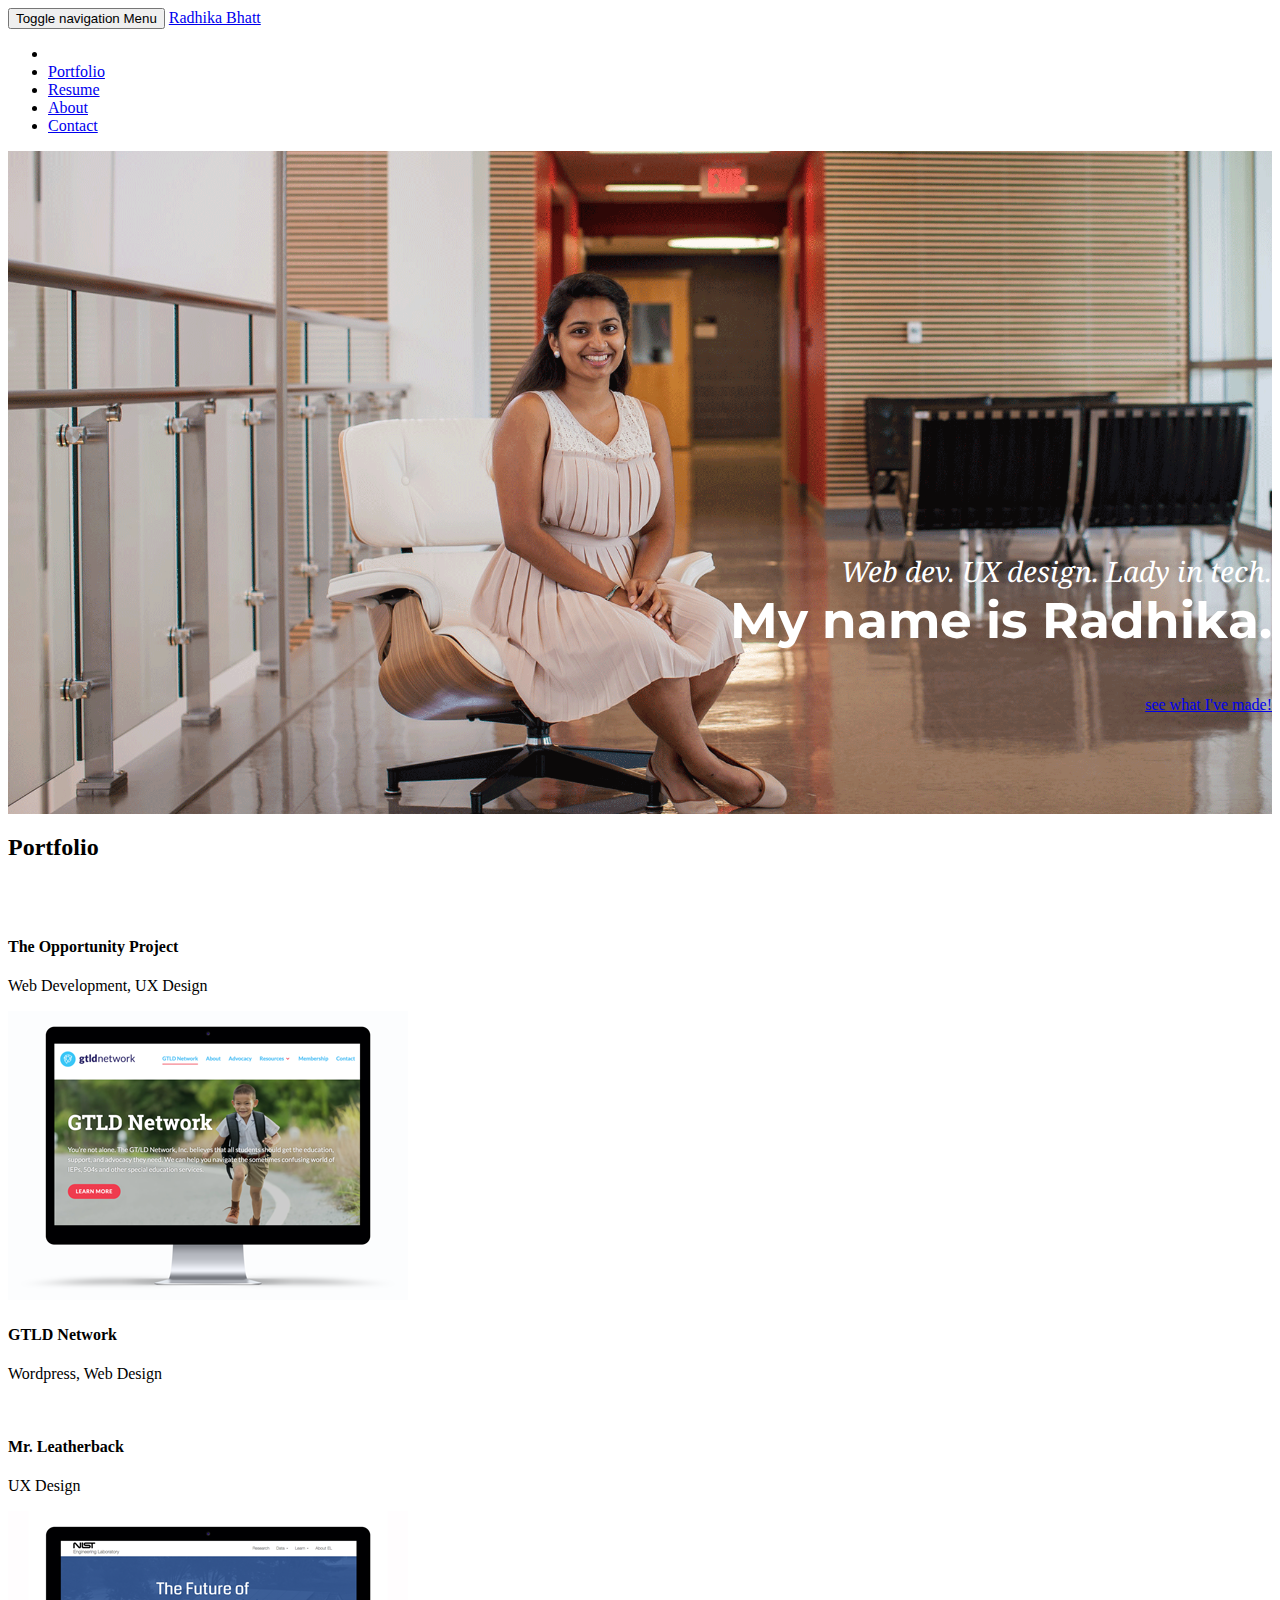
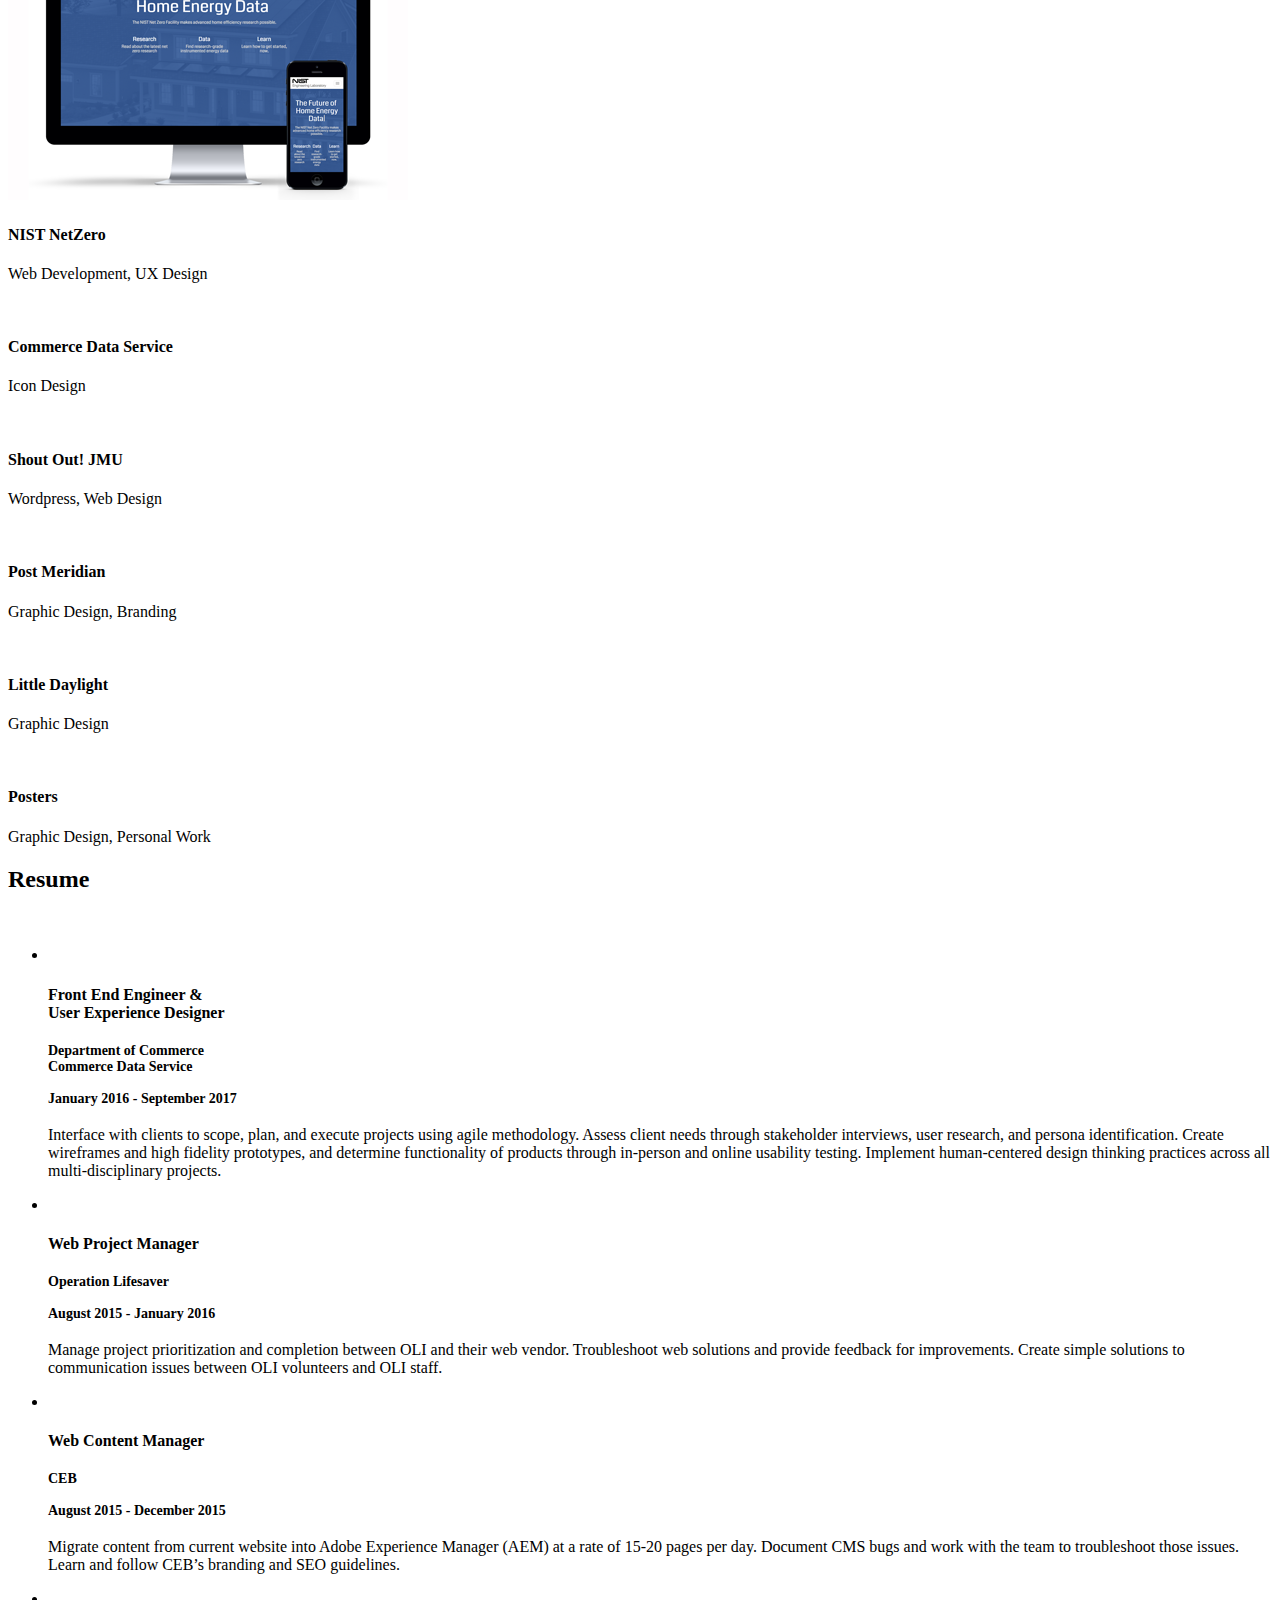
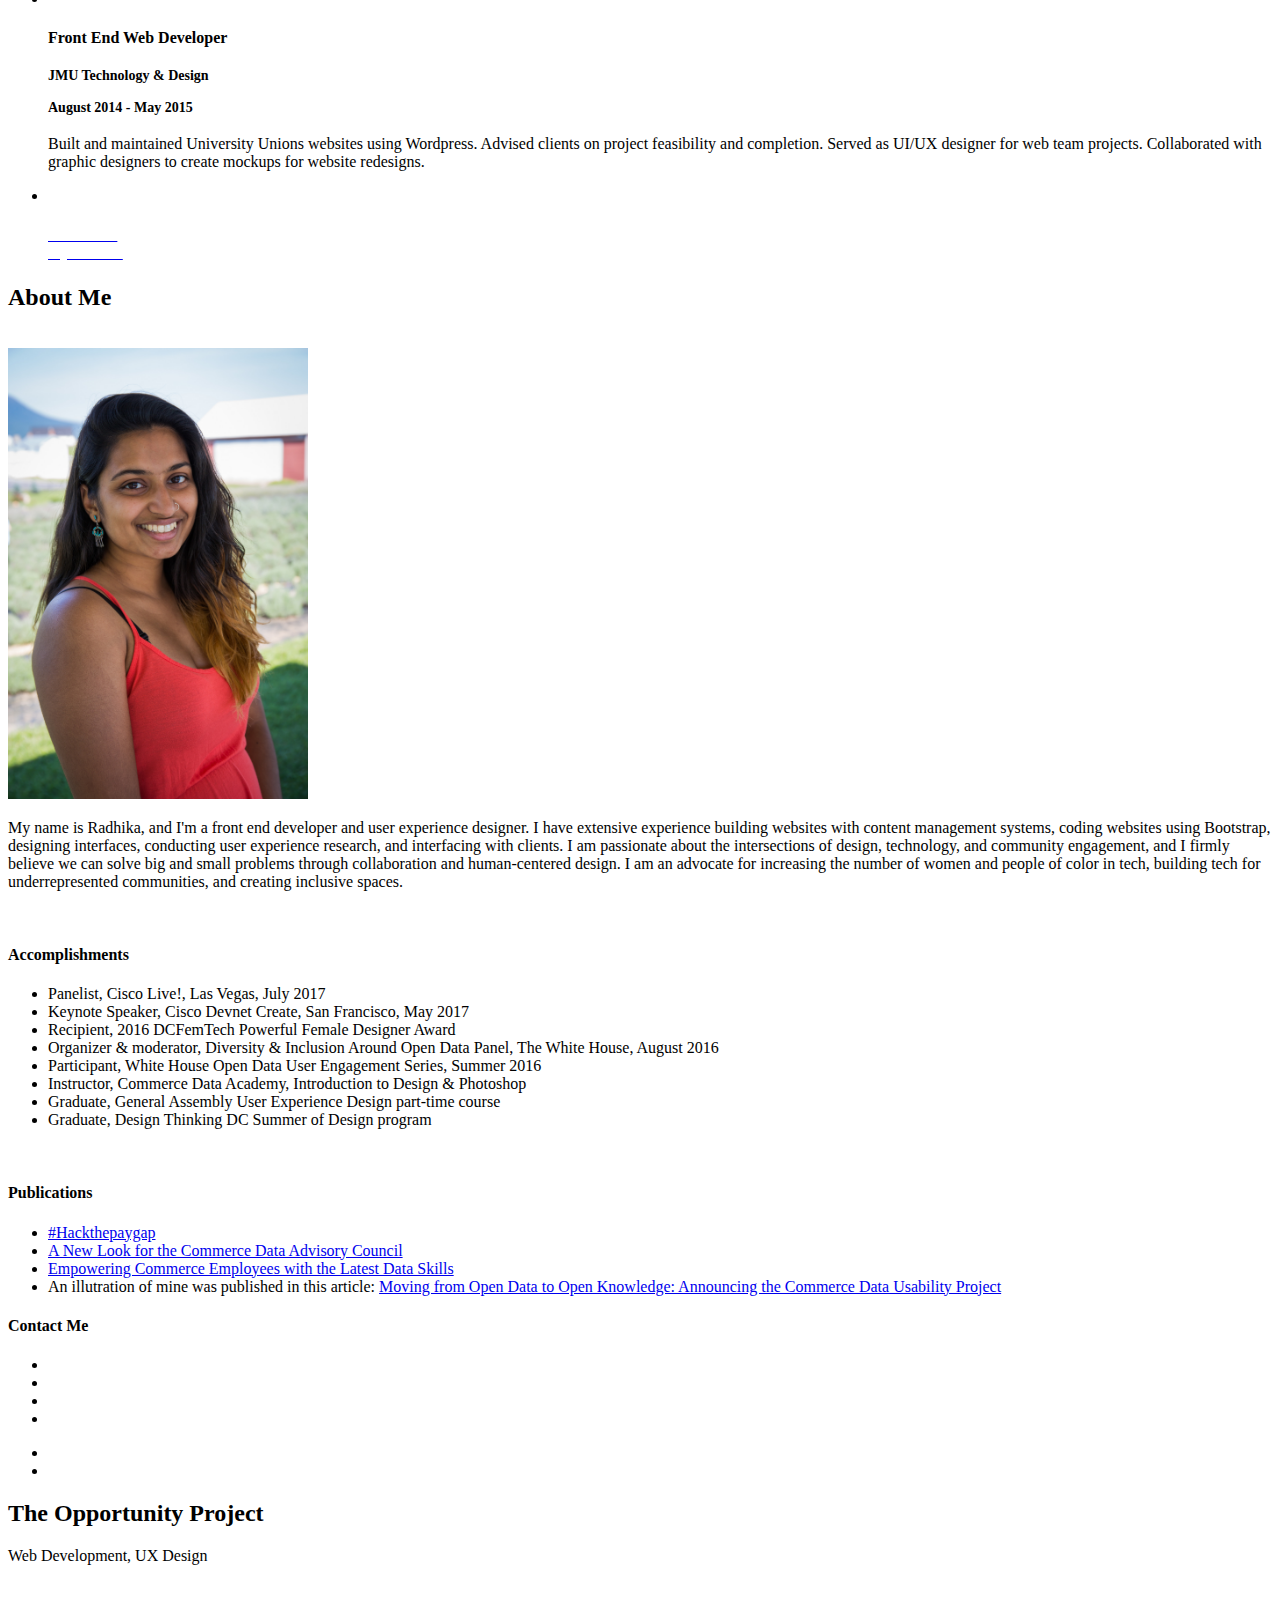
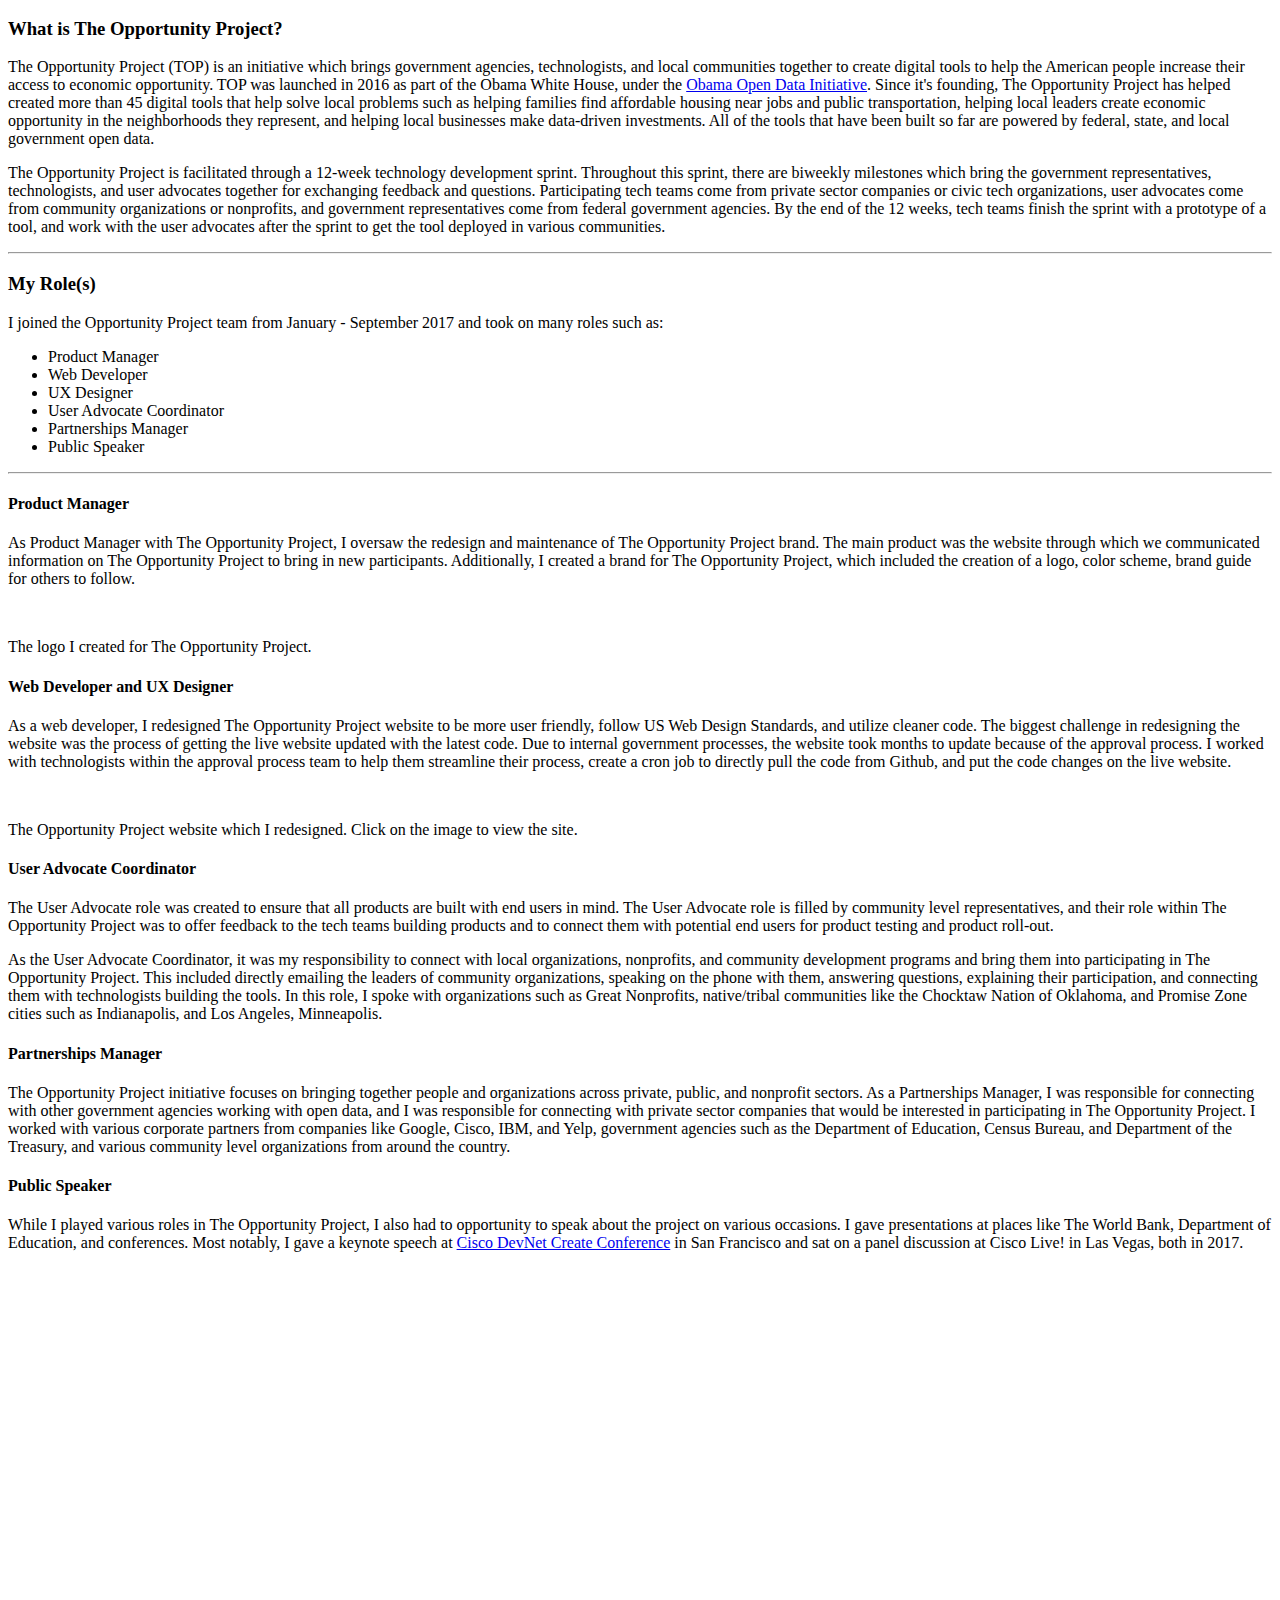
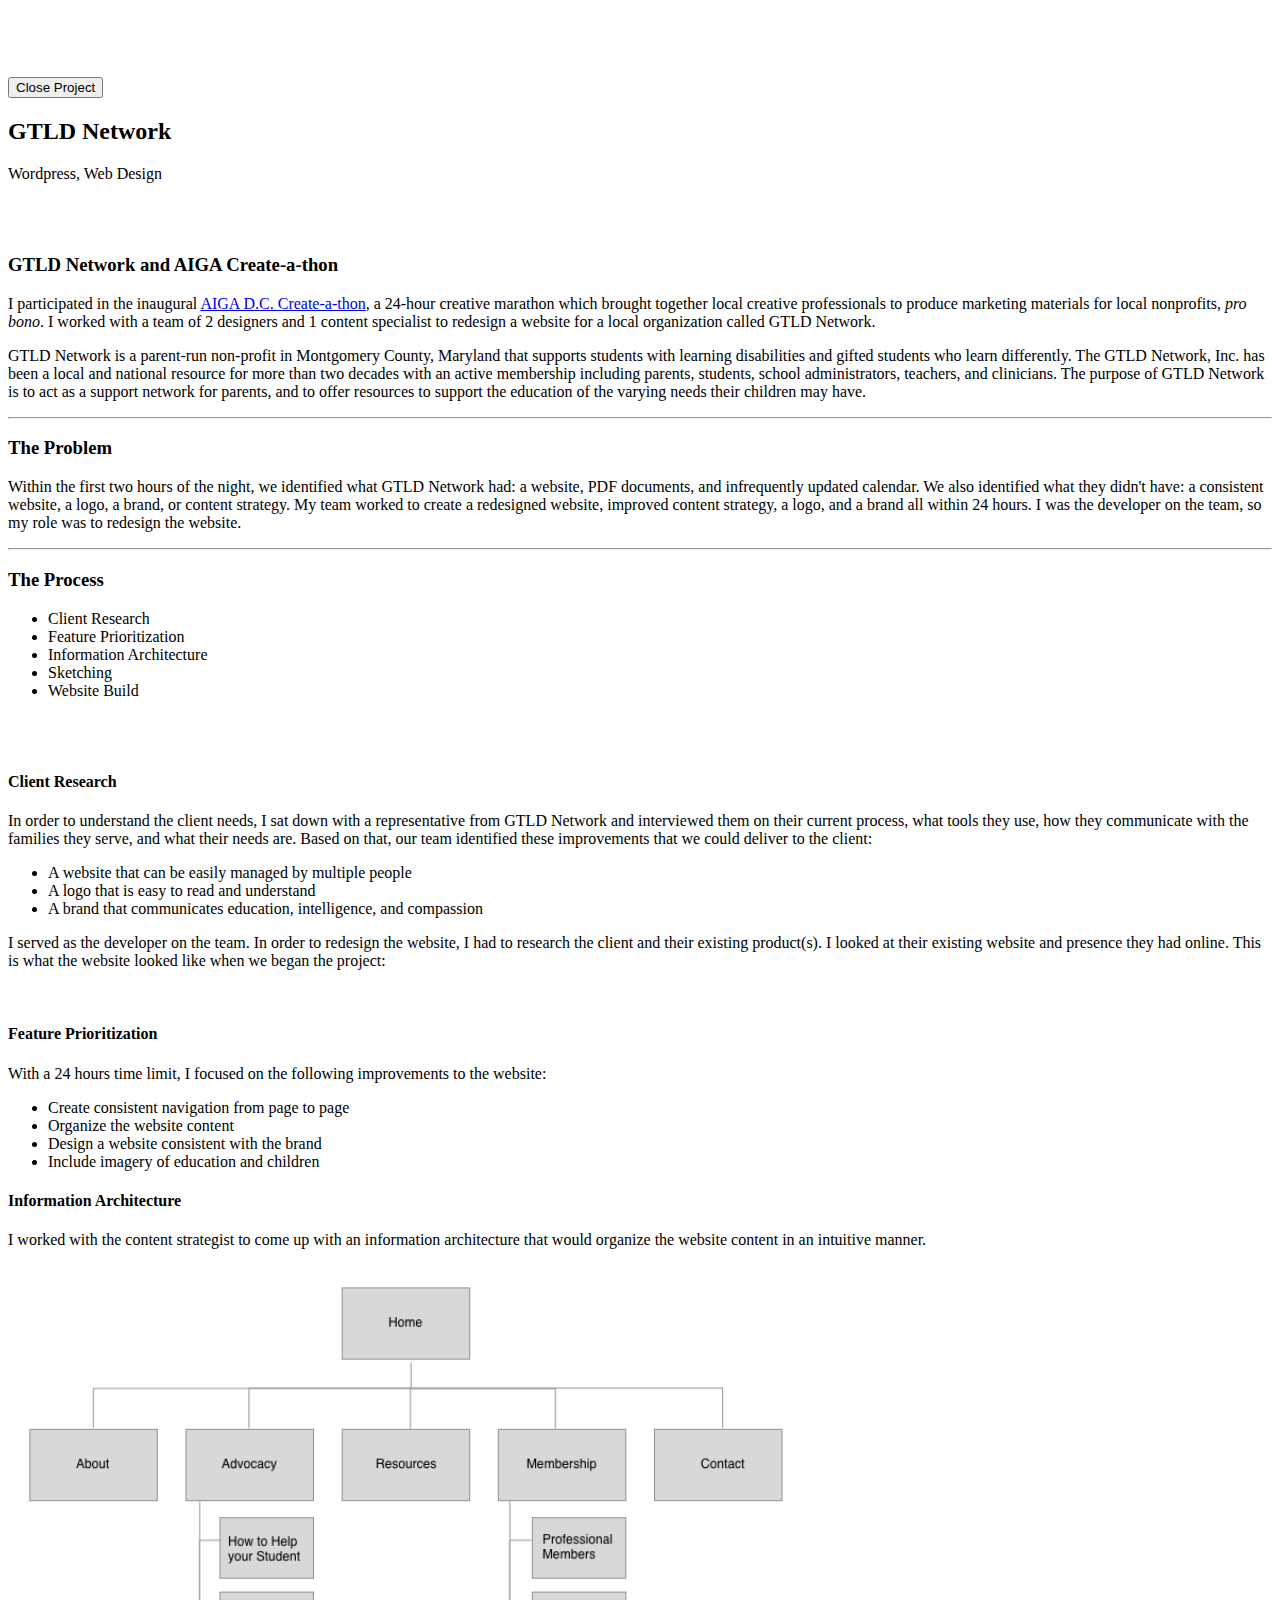
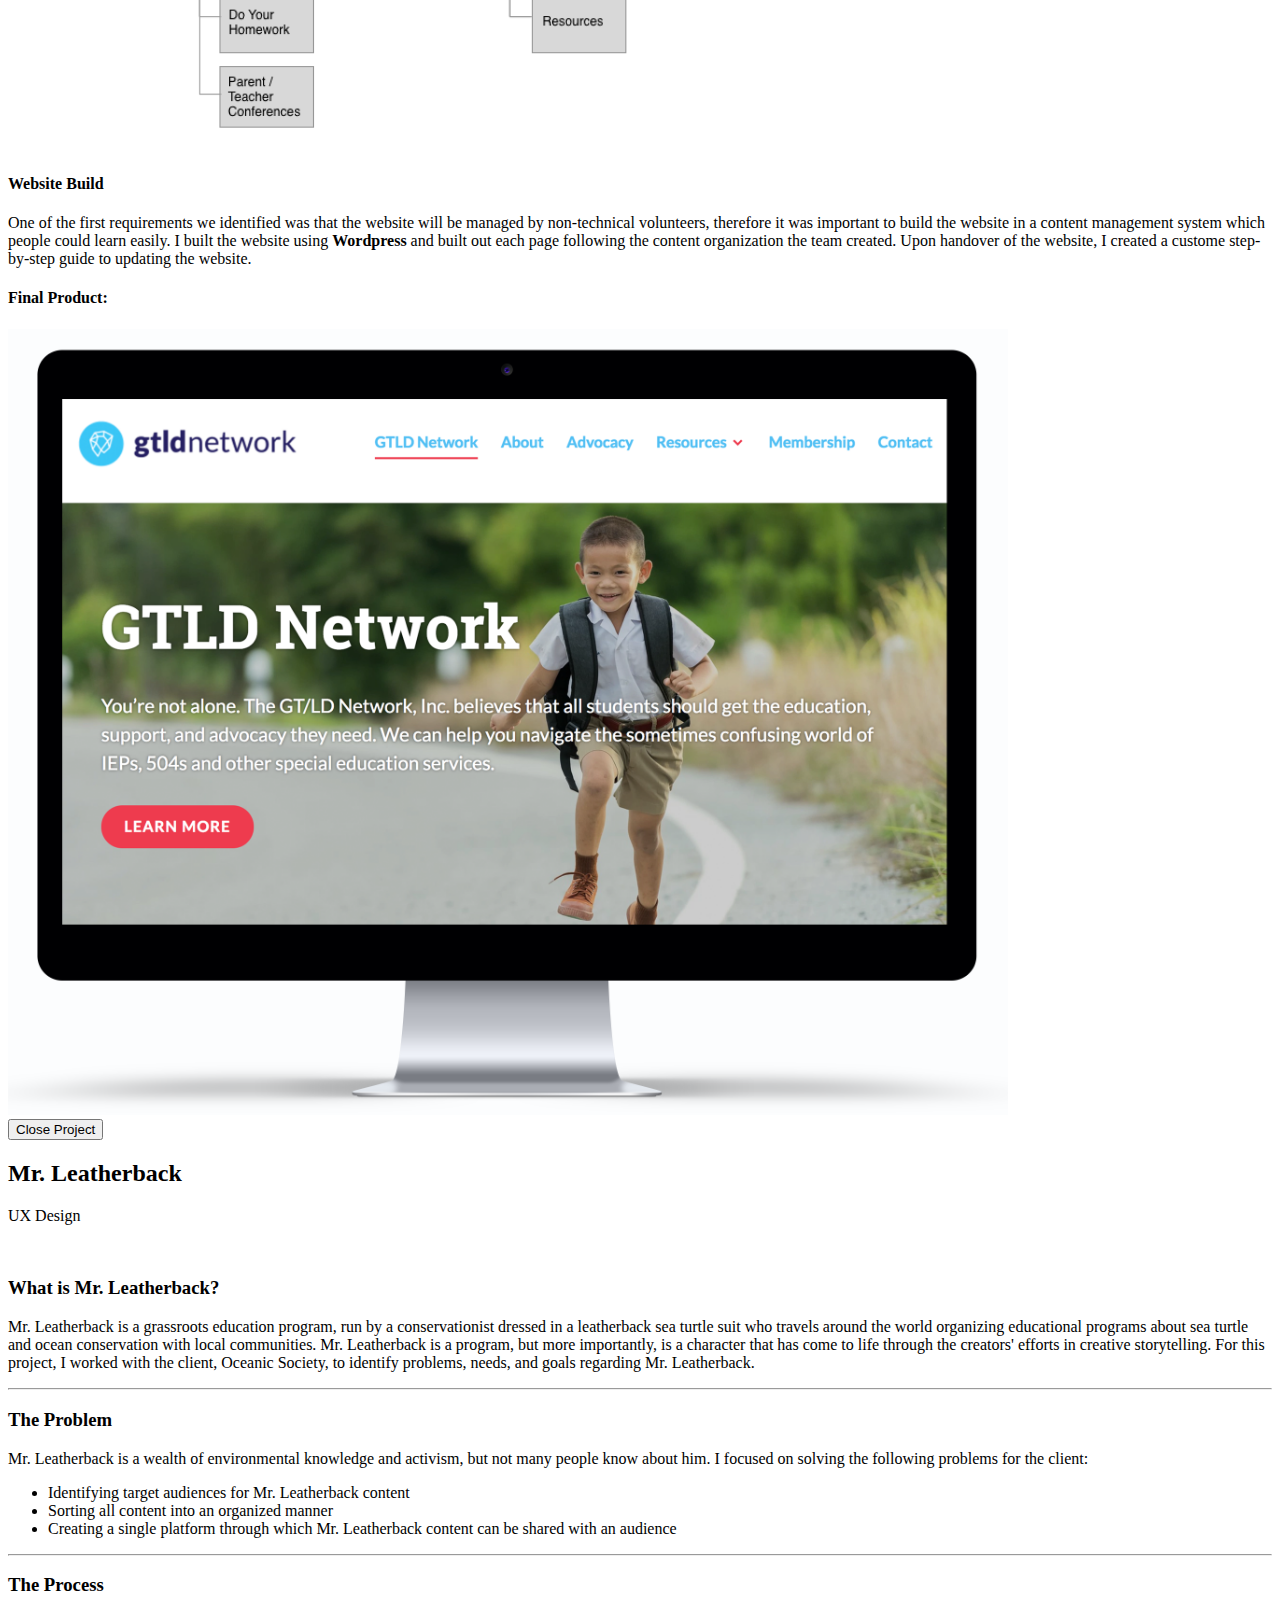
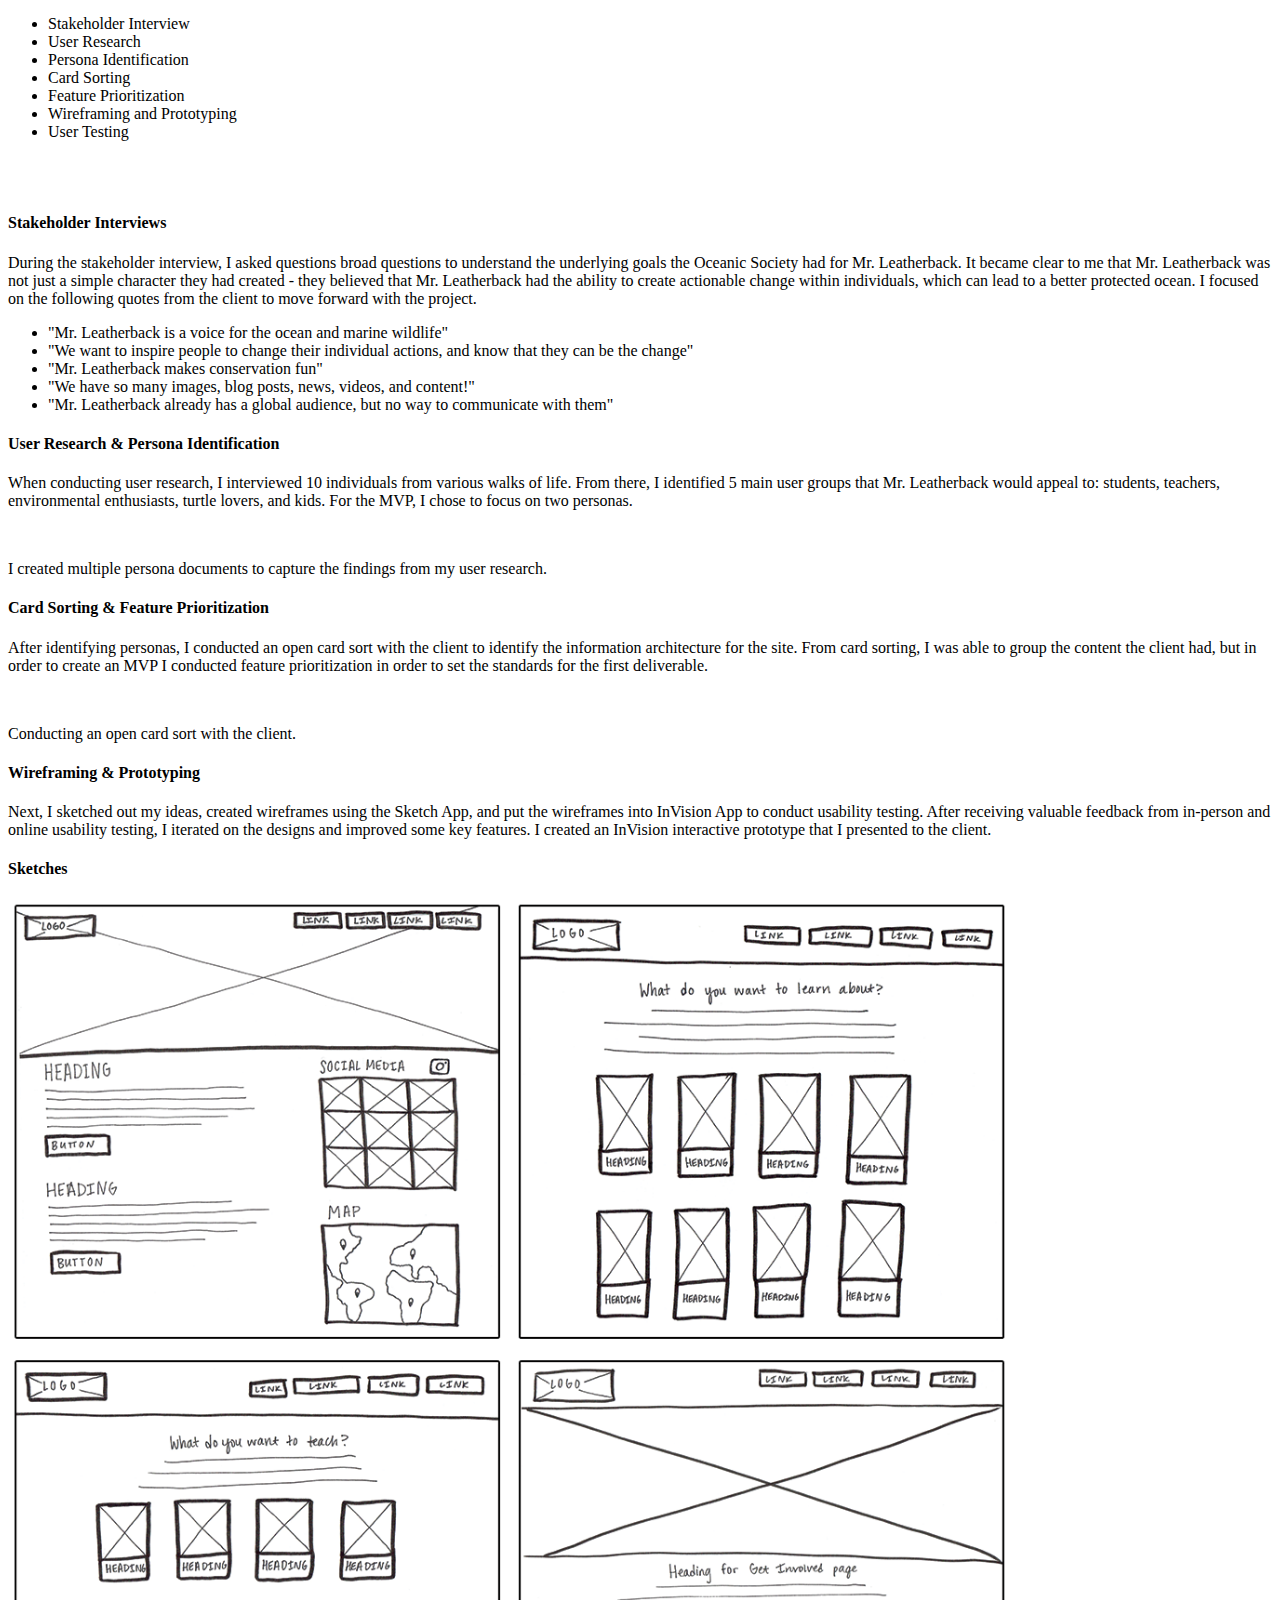
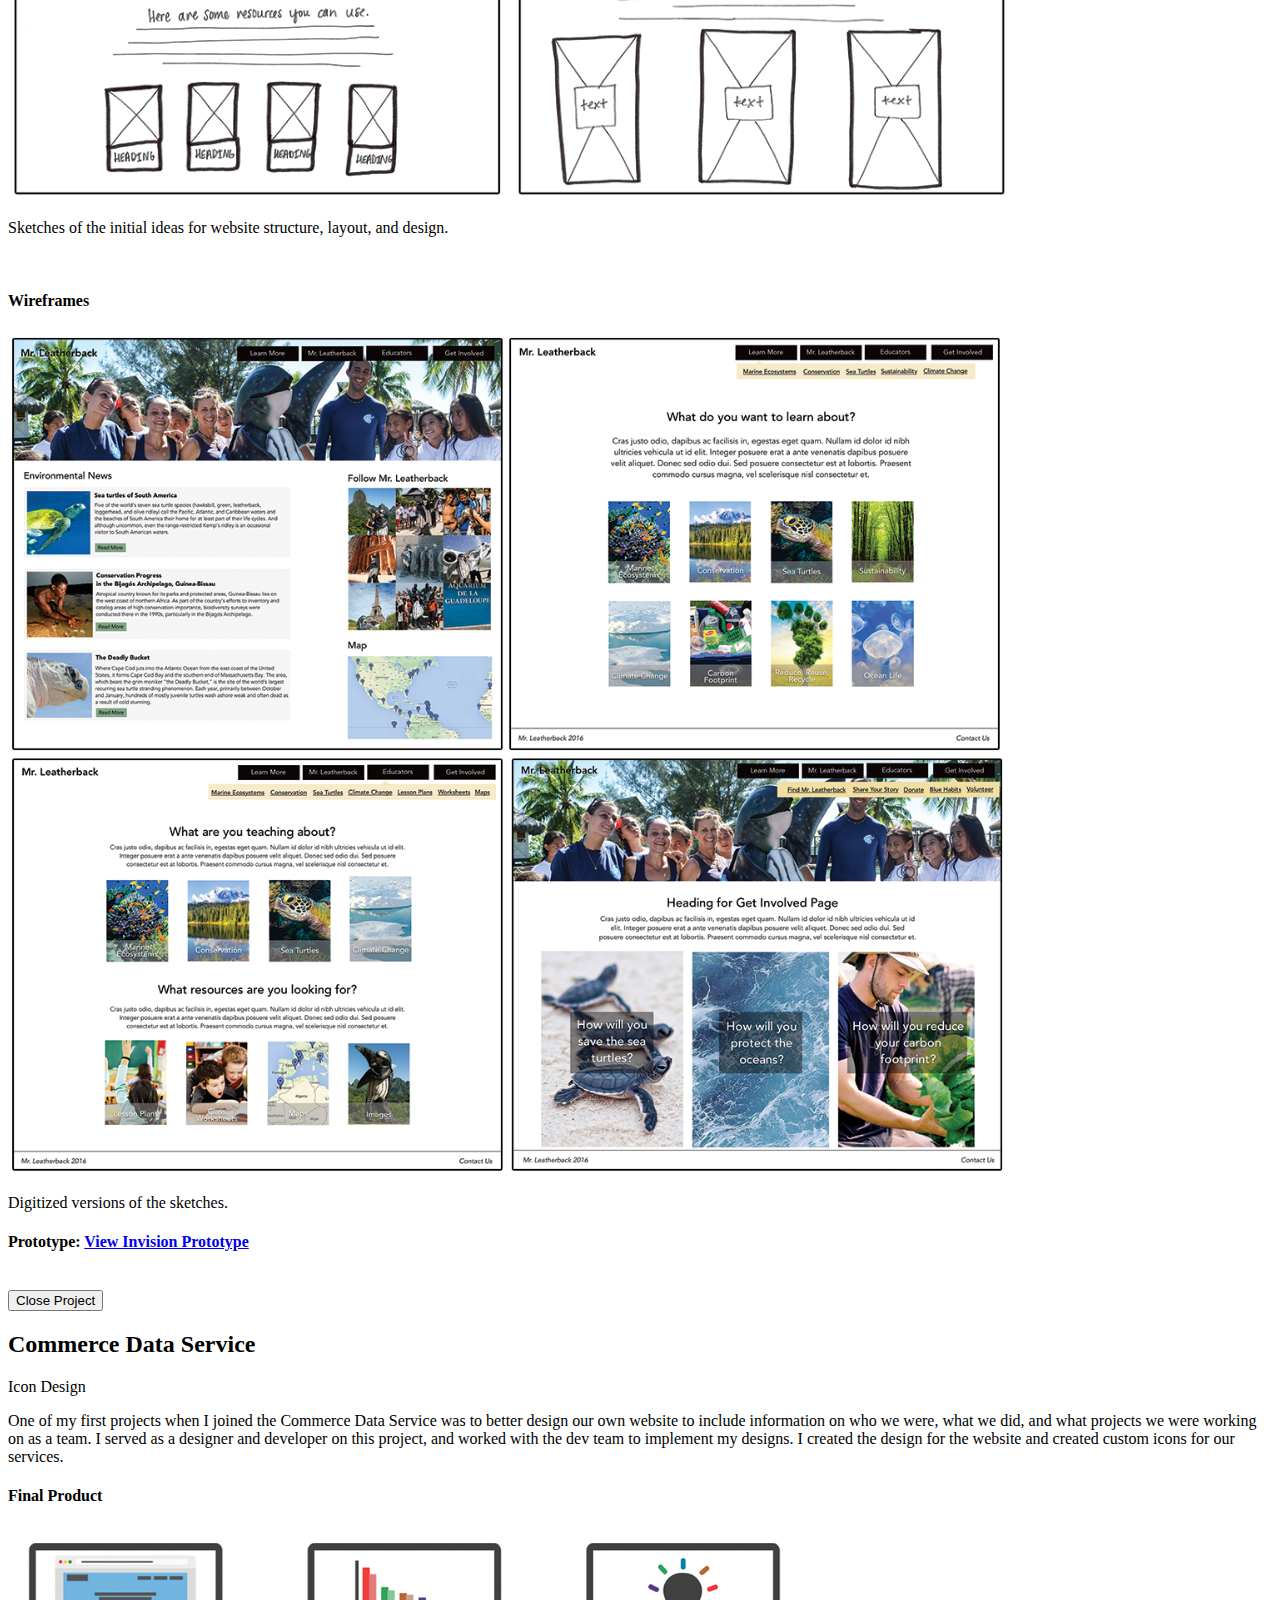
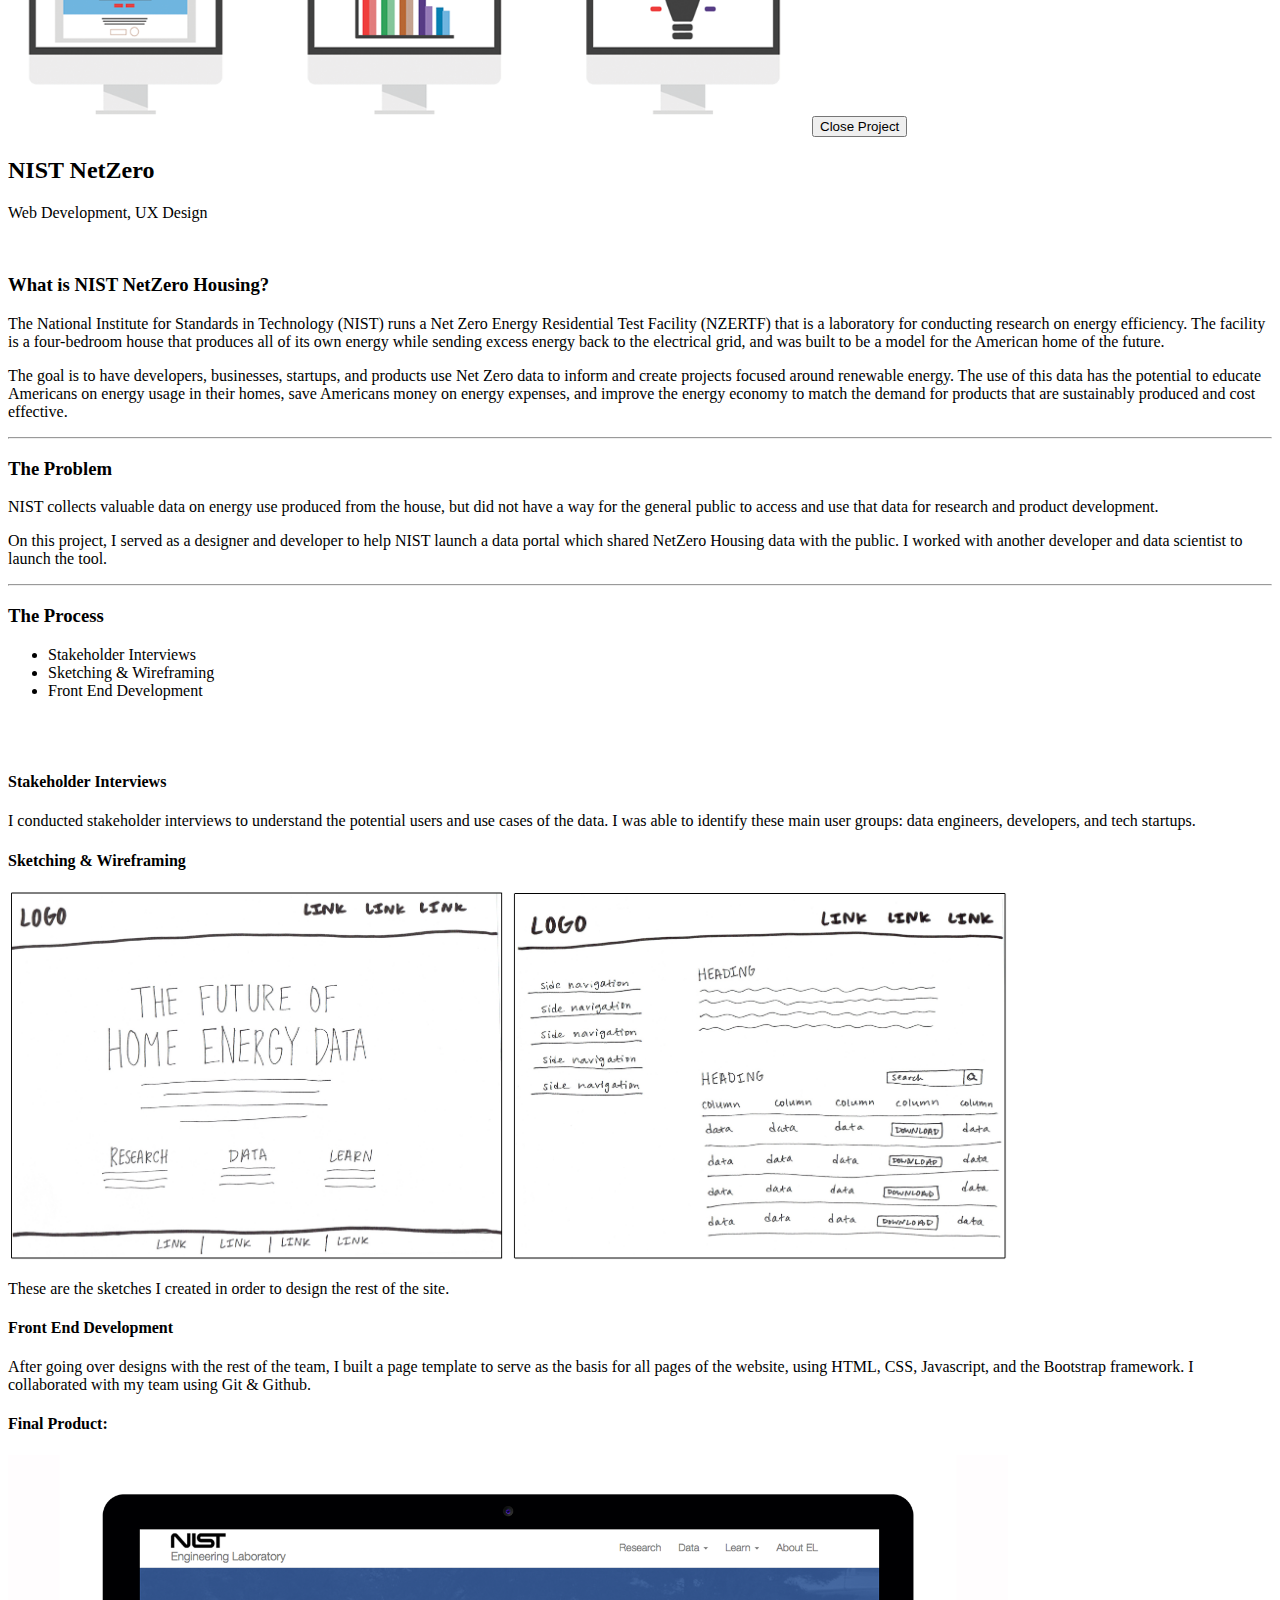
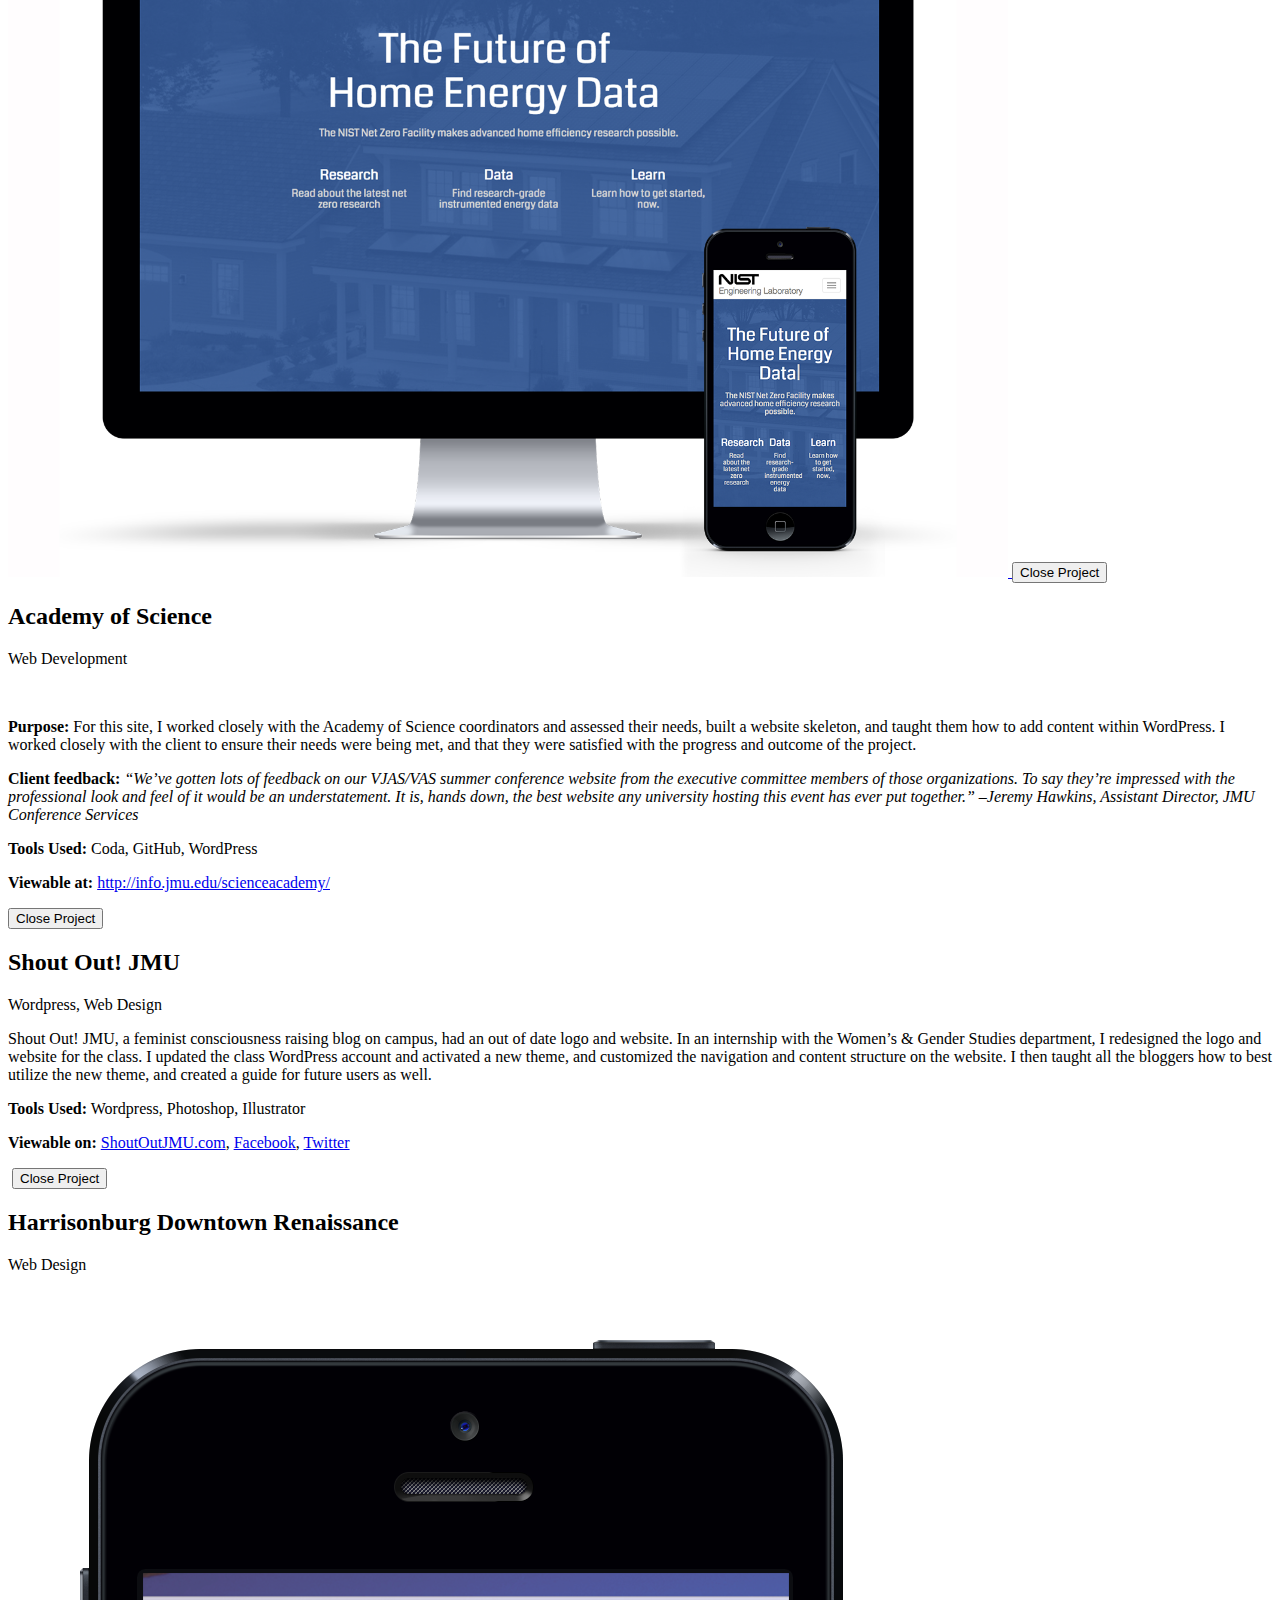
==== commit e234a912: "updated about me and resume" ====
--- a/index.html
+++ b/index.html
@@ -121,7 +121,7 @@
                     </a>
                     <div class="portfolio-caption">
                         <h4>GTLD Network</h4>
-                        <p class="text-muted">Web Design</p>
+                        <p class="text-muted">Wordpress, Web Design</p>
                     </div>
                 </div>
                 <div class="col-md-4 col-sm-6 portfolio-item">
@@ -191,7 +191,7 @@
                     </a>
                     <div class="portfolio-caption">
                         <h4>Shout Out! JMU</h4>
-                        <p class="text-muted">Web Design, Branding</p>
+                        <p class="text-muted">Wordpress, Web Design</p>
                     </div>
                 </div>
 <!--
@@ -276,7 +276,7 @@
                             <div class="timeline-panel">
                                 <div class="timeline-heading">
                                     <h4>Front End Engineer &amp;<br> User Experience Designer</h4>
-                                    <h4 class="subheading">Department of Commerce <br>Commerce Data Service<br><br>January 2016 - present</h4>
+                                    <h4 class="subheading">Department of Commerce <br>Commerce Data Service<br><br>January 2016 - September 2017</h4>
                                 </div>
                                 <div class="timeline-body">
                                     <p class="text-muted">Interface with clients to scope, plan, and execute projects using agile methodology. Assess client needs through stakeholder interviews, user research, and persona identification. Create wireframes and high fidelity prototypes, and determine functionality of products through in-person and online usability testing. Implement human-centered design thinking practices across all multi-disciplinary projects.</p>
@@ -346,17 +346,19 @@
                 </div>
                     <img src="img/Radhika-Bhatt-High-Res.jpg" width="300" class="col-lg-4 col-md-4 col-sm-4">
                     <div  class="col-lg-8 col-md-8 col-sm-8">
-                        <p>My name is Radhika. I'm currently a front end web developer and UX designer with the Department of Commerce Data Service. I work with a team of developers, data scientists and technologists focused on applying user-centered design and agile methodologies to the process of data insight and product creation. As a UX designer, I am responsible for conducting stakeholder &amp; client interviews, gathering user research, developing personas, sketching wireframes, designing high-fidelity prototypes, and executing usability testing. I make sure all of our products are built with users in mind. As a front end developer, I work in sprints with the rest of my team to implement tasks in an agile manner. I code mostly in HTML, CSS, &amp; Javascript, using Bootstrap as a framework.
-                        <br><br>
-                        
-                        I am passionate about social issues, design, and community engagement. I think a lot about creating solutions to big problems, and I truly believe that can be done through community collaboration and human-centered design. I am an advocate for increasing the number of women and people of color in tech, and I strive to create inclusive spaces wherever I go. 
+                        <p>My name is Radhika, and I'm a front end developer and user experience designer. I have extensive experience building websites with content management systems, coding websites using Bootstrap, designing interfaces, conducting user experience research, and interfacing with clients. I am passionate about the intersections of design, technology, and community engagement, and I firmly believe we can solve big and small problems through collaboration and human-centered design. I am an advocate for increasing the number of women and people of color in tech, building tech for underrepresented communities, and creating inclusive spaces. 
+                            
+<!--                            I work with a team of developers, data scientists and technologists focused on applying user-centered design and agile methodologies to the process of data insight and product creation. As a UX designer, I am responsible for conducting stakeholder &amp; client interviews, gathering user research, developing personas, sketching wireframes, designing high-fidelity prototypes, and executing usability testing. I make sure all of our products are built with users in mind. As a front end developer, I work in sprints with the rest of my team to implement tasks in an agile manner. I code mostly in HTML, CSS, &amp; Javascript, using Bootstrap as a framework.-->
+
                         </p>
                             <br>
                         <h4>Accomplishments</h4>
                             <ul>
+                                <li>Panelist, Cisco Live!, Las Vegas, July 2017</li>
+                                <li>Keynote Speaker, Cisco Devnet Create, San Francisco, May 2017</li>
                                 <li>Recipient, 2016 DCFemTech Powerful Female Designer Award</li>
-                                <li>Organizer &amp; moderator, Diversity &amp; Inclusion Around Open Data Panel, The White House</li>
-                                <li>Participant, White House Open Data User Engagement Series</li>
+                                <li>Organizer &amp; moderator, Diversity &amp; Inclusion Around Open Data Panel, The White House, August 2016</li>
+                                <li>Participant, White House Open Data User Engagement Series, Summer 2016</li>
                                 <li>Instructor, Commerce Data Academy, Introduction to Design &amp; Photoshop</li>
                                 <li>Graduate, General Assembly User Experience Design part-time course</li>
                                 <li>Graduate, Design Thinking DC Summer of Design program</li>
@@ -495,7 +497,7 @@
 
                             <hr>
 
-                        <div style="margin-bottom:70px"> 
+                        <div class="extra-padding-div"> 
                             <h4>Product Manager</h4>
                                 <p>As Product Manager with The Opportunity Project, I oversaw the redesign and maintenance of The Opportunity Project brand. The main product was the website through which we communicated information on The Opportunity Project to bring in new participants. Additionally, I created a brand for The Opportunity Project, which included the creation of a logo, color scheme, brand guide for others to follow.</p>
                             
@@ -505,7 +507,7 @@
                             <p class="figcaption text-center">The logo I created for The Opportunity Project.</p>
                         </div>
                                 
-                        <div style="margin-bottom:70px">
+                        <div class="extra-padding-div">
                             <h4>Web Developer and UX Designer</h4>
                                 <p>As a web developer, I redesigned The Opportunity Project website to be more user friendly, follow US Web Design Standards, and utilize cleaner code. The biggest challenge in redesigning the website was the process of getting the live website updated with the latest code. Due to internal government processes, the website took months to update because of the approval process. I worked with technologists within the approval process team to help them streamline their process, create a cron job to directly pull the code from Github, and put the code changes on the live website.</p>
                         
@@ -517,25 +519,25 @@
                         </div>
 
                     
-                        <div style="margin-bottom:70px">
+                        <div class="extra-padding-div">
                             <h4>User Advocate Coordinator</h4>
                                 <p>The User Advocate role was created to ensure that all products are built with end users in mind. The User Advocate role is filled by community level representatives, and their role within The Opportunity Project was to offer feedback to the tech teams building products and to connect them with potential end users for product testing and product roll-out.</p>
                             
                                 <p>As the User Advocate Coordinator, it was my responsibility to connect with local organizations, nonprofits, and community development programs and bring them into participating in The Opportunity Project. This included directly emailing the leaders of community organizations, speaking on the phone with them, answering questions, explaining their participation, and connecting them with technologists building the tools. In this role, I spoke with organizations such as Great Nonprofits, native/tribal communities like the Chocktaw Nation of Oklahoma, and Promise Zone cities such as Indianapolis, and Los Angeles, Minneapolis.</p>
                         </div>
                         
-                        <div style="margin-bottom:70px">
+                        <div class="extra-padding-div">
                             <h4>Partnerships Manager</h4>
                                 <p>The Opportunity Project initiative focuses on bringing together people and organizations across private, public, and nonprofit sectors. As a Partnerships Manager, I was responsible for connecting with other government agencies working with open data, and I was responsible for connecting with private sector companies that would be interested in participating in The Opportunity Project. I worked with various corporate partners from companies like Google, Cisco, IBM, and Yelp, government agencies such as the Department of Education, Census Bureau, and Department of the Treasury, and various community level organizations from around the country. </p>
                             </div>
                             
                         
-                        <div style="margin-bottom:70px">    
+                        <div class="extra-padding-div">    
                             <h4>Public Speaker</h4>
                                 <p>While I played various roles in The Opportunity Project, I also had to opportunity to speak about the project on various occasions. I gave presentations at places like The World Bank, Department of Education, and conferences. Most notably, I gave a keynote speech at <a href="https://devnetcreate.io/2017/" target="_blank">Cisco DevNet Create Conference</a> in San Francisco and sat on a panel discussion at Cisco Live! in Las Vegas, both in 2017.</p>
                             
                                 
-                                <iframe width="700" height="405" src="https://www.youtube.com/embed/i7wTqgcg81s?rel=0&amp;start=2169" frameborder="0" allowfullscreen></iframe>
+                                <iframe width="700" height="405" src="https://www.youtube.com/embed/i7wTqgcg81s?rel=0&amp;start=2169" frameborder="0" allowfullscreen class="portfolio-images"></iframe>
                             </div>
                             
         
@@ -568,11 +570,8 @@
                             <div class="modal-body">
                                 <!-- Project Details Go Here -->
                                 <h2>GTLD Network</h2>
-                                <p class="item-intro text-muted">Website Redesign</p>
-                                
-                                <br>
-
-
+                                <p class="item-intro text-muted">Wordpress, Web Design</p>
+                            <br><br>
                                 <h3>GTLD Network and AIGA Create-a-thon</h3>
                                 <p>I participated in the inaugural <a href="https://dc.aiga.org/event-internal/createathon-pro-bono-marketing-nonprofits/">AIGA D.C. Create-a-thon</a>, a 24-hour creative marathon which brought together local creative professionals to produce marketing materials for local nonprofits, <i>pro bono</i>. I worked with a team of 2 designers and 1 content specialist to redesign a website for a local organization called GTLD Network.</p>
 
@@ -593,8 +592,10 @@
                                     <li>Sketching</li>
                                     <li>Website Build</li>
                                 </ul>
-
-                                <br>
+                            
+                            <br><br>
+
+                            <div class="extra-padding-div">
                                 <h4>Client Research</h4>
                                 <p>In order to understand the client needs, I sat down with a representative from GTLD Network and interviewed them on their current process, what tools they use, how they communicate with the families they serve, and what their needs are. Based on that, our team identified these improvements that we could deliver to the client:</p>
                             
@@ -608,7 +609,9 @@
 
                                 <img class="portfolio-images img-responsive" src="img/portfolio/gtld-network-before.png" width="1000" alt="">
                                     
-                                <br>
+                            </div>
+                            
+                            <div class="extra-padding-div">
                                 <h4>Feature Prioritization</h4>
                                 <p>With a 24 hours time limit, I focused on the following improvements to the website:</p>
                                 <ul>
@@ -617,21 +620,25 @@
                                     <li>Design a website consistent with the brand</li>
                                     <li>Include imagery of education and children</li>
                                 </ul>
-                                
-                                <br>
+                            </div>
+                            
+                            <div class="extra-padding-div">
                                 <h4>Information Architecture</h4>
                                 <p>I worked with the content strategist to come up with an information architecture that would organize the website content in an intuitive manner.</p>
 
                                 <img class="portfolio-images img-responsive" src="img/GTLD Information Architecture.png" width="800">
-
-                            
-                                <br>
+                            </div>
+                            
+                            <div class="extra-padding-div">
                                 <h4>Website Build</h4>
                                 <p>One of the first requirements we identified was that the website will be managed by non-technical volunteers, therefore it was important to build the website in a content management system which people could learn easily. I built the website using <strong>Wordpress</strong> and built out each page following the content organization the team created. Upon handover of the website, I created a custome step-by-step guide to updating the website.</p>
-
-
-                                <h4>Final Product:      <a href="https://gtldnetwork.wordpress.com//" target="_blank" class="btn btn-primary">View Here</a></h4><p></p>
-                                <img class="portfolio-images img-responsive" src="img/portfolio/gtld-network-large.png" width="1000" alt="">
+                            </div>
+
+                            <div class="extra-padding-div">
+                                <h4>Final Product:    </h4>  
+                                    <a href="https://gtldnetwork.wordpress.com//" target="_blank">
+                                <img class="portfolio-images img-responsive" src="img/portfolio/gtld-network-large.png" width="1000" alt=""></a>
+                            </div>
 
                                 
                                 <button type="button" class="btn btn-primary" data-dismiss="modal"><i class="fa fa-times"></i> Close Project</button>
@@ -668,7 +675,8 @@
                                 <h3>What is Mr. Leatherback?</h3>
                                 <p>Mr. Leatherback is a grassroots education program, run by a conservationist dressed in a leatherback sea turtle suit who travels around the world organizing educational programs about sea turtle and ocean conservation with local communities. Mr. Leatherback is a program, but more importantly, is a character that has come to life through the creators' efforts in creative storytelling. For this project, I worked with the client, Oceanic Society, to identify problems, needs, and goals regarding Mr. Leatherback.</p>
 
-                                <br>
+                                <hr>
+                            
                                 <h3>The Problem</h3>
                                 <p>Mr. Leatherback is a wealth of environmental knowledge and activism, but not many people know about him. I focused on solving the following problems for the client:
                                 <ul>
@@ -676,9 +684,9 @@
                                     <li>Sorting all content into an organized manner</li>
                                     <li>Creating a single platform through which Mr. Leatherback content can be shared with an audience</li>
                                 </ul></p>
-
-
-                                <br>
+                            <hr>
+
+                                
                                 <h3>The Process</h3>
                                 <ul>
                                     <li>Stakeholder Interview</li>
@@ -693,6 +701,8 @@
                                 </ul>
                                 
                                 <br><br>
+                            
+                            <div class="extra-padding-div">
                                 <h4>Stakeholder Interviews</h4>
                                 <p>During the stakeholder interview, I asked questions broad questions to understand the underlying goals the Oceanic Society had for Mr. Leatherback. It became clear to me that Mr. Leatherback was not just a simple character they had created - they believed that Mr. Leatherback had the ability to create actionable change within individuals, which can lead to a better protected ocean. I focused on the following quotes from the client to move forward with the project.</p>
                                 <ul>
@@ -702,36 +712,51 @@
                                     <li>"We have so many images, blog posts, news, videos, and content!"</li>
                                     <li>"Mr. Leatherback already has a global audience, but no way to communicate with them"</li>
                                 </ul>
-
-                                <br><br>
+                            </div>
+
+                            <div class="extra-padding-div">
                                 <h4>User Research &amp; Persona Identification</h4>
                                 <p>When conducting user research, I interviewed 10 individuals from various walks of life. From there, I identified 5 main user groups that Mr. Leatherback would appeal to: students, teachers, environmental enthusiasts, turtle lovers, and kids. For the MVP, I chose to focus on two personas.</p>
                                 
                                     <img class="portfolio-images img-responsive" src="img/portfolio/Both-Personas.png" width="1000" alt="" >
-
-                                <br><br>
+                            
+                                    <p class="figcaption text-center">I created multiple persona documents to capture the findings from my user research.</p>
+                            </div>
+
+                            <div class="extra-padding-div">
                                 <h4>Card Sorting &amp; Feature Prioritization</h4>
                                 <p>After identifying personas, I conducted an open card sort with the client to identify the information architecture for the site. From card sorting, I was able to group the content the client had, but in order to create an MVP I conducted feature prioritization in order to set the standards for the first deliverable.</p>
                                     <img class="portfolio-images img-responsive" src="img/portfolio/card-sorting.png" width="1000" alt="" >
-
-                                <br><br>
+                            
+                                    <p class="figcaption text-center">Conducting an open card sort with the client.</p>
+                            </div>
+                            
+                            <div class="extra-padding-div">
                                 <h4>Wireframing &amp; Prototyping</h4>
                                 <p>Next, I sketched out my ideas, created wireframes using the Sketch App, and put the wireframes into InVision App to conduct usability testing. After receiving valuable feedback from in-person and online usability testing, I iterated on the designs and improved some key features. I created an InVision interactive prototype that I presented to the client.</p>
                                     
                                     <h4>Sketches</h4>
                                     <img class="portfolio-images img-responsive" src="img/portfolio/sketch-MRL.png" width="1000" alt="">
+                            
+                                    <p class="figcaption text-center">Sketches of the initial ideas for website structure, layout, and design.</p>
+                            
+                            <br>
 
                                     <h4>Wireframes</h4>
                                     <img class="portfolio-images img-responsive" src="img/portfolio/wireframes.png" width="1000" alt="">
-
-<!--                                     <img class="portfolio-images img-responsive" src="img/portfolio/usability-testing.jpg" width="100" alt=""> -->
-
-                                    <h4>Prototype:                  <a href="https://invis.io/G6AREZAW3#/221928403_Home_Page" target="_blank" class="btn btn-primary">View Invision Prototype</a></h4>
+                            
+                                    <p class="figcaption text-center">Digitized versions of the sketches.</p>
+
+                            
+                            </div>
+                            
+                        <div class="extra-padding-div">    
+                           <h4>Prototype: <a href="https://invis.io/G6AREZAW3#/221928403_Home_Page" target="_blank" class="btn btn-primary">View Invision Prototype</a></h4>
                                     
                                     <img class="portfolio-images img-responsive" src="img/portfolio/mrL-homepage.png" width="1000" alt="">
 
-
                                 <!-- <p><a href="img/Radhika-Bhatt-Final-Project-Presentation.pdf" target="_blank">View my presentation here</a></p> -->
+                            </div>
                                 
                                 <button type="button" class="btn btn-primary img-center" data-dismiss="modal"><i class="fa fa-times"></i> Close Project</button>
                             </div>
@@ -801,35 +826,48 @@
                                 <p>The goal is to have developers, businesses, startups, and products use Net Zero data to inform and create projects focused around renewable energy. The use of this data has the potential to educate Americans on energy usage in their homes, save Americans money on energy expenses, and improve the energy economy to match the demand for products that are sustainably produced and cost effective. </p>
 
 
-                                <br><br>
+                                <hr>
+                            
                                 <h3>The Problem</h3>
                                 <p>NIST collects valuable data on energy use produced from the house, but did not have a way for the general public to access and use that data for research and product development.</p>
 
                                 <p>On this project, I served as a designer and developer to help NIST launch a data portal which shared NetZero Housing data with the public. I worked with another developer and data scientist to launch the tool.</p>
 
-                                <br><br>
+                                <hr>
+                            
                                 <h3>The Process</h3>
                                 <ul>
                                     <li>Stakeholder Interviews</li>
                                     <li>Sketching &amp; Wireframing</li>
                                     <li>Front End Development</li>
                                 </ul>
-
-                                <br>
+                            
+                            <br><br>
+
+                            <div class="extra-padding-div">
                                 <h4>Stakeholder Interviews</h4>
                                 <p>I conducted stakeholder interviews to understand the potential users and use cases of the data. I was able to identify these main user groups: data engineers, developers, and tech startups.</p>
-
+                            </div>
+                            
+                            <div class="extra-padding-div">
                                 <h4>Sketching &amp; Wireframing</h4>
                                 <img class="portfolio-images img-responsive" src="img/portfolio/NIST-Sketches.png" width="1000" alt="">
-
+                            
+                                <p class="figcaption text-center">These are the sketches I created in order to design the rest of the site. </a>
+                            </div>
+
+                            <div class="extra-padding-div">
                                 <h4>Front End Development</h4>
                                 <p>After going over designs with the rest of the team, I built a page template to serve as the basis for all pages of the website, using HTML, CSS, Javascript, and the Bootstrap framework. I collaborated with my team using Git &amp; Github.</p>
 
                                 <!-- <p><strong>Purpose:</strong> As part of the Commerce Data Service, my team had the opportunity to work with the National Institute of Standards and Technology (NIST) to create an open data portal using data collected from the NetZero Energy Residential Test Facility. I worked with another developer and data scientist, along with our client, NIST, to create an open data portal that was debuted at DisruptSF/TechCrunch 2016. One of my responsibilities was to make sure the site was fully responsive across all devices. </p> -->
 
-                                <h4>Final Product:      <a href="https://pages.nist.gov/netzero/" target="_blank" class="btn btn-primary">View Here</a></h4><p></p>
-                                <img class="portfolio-images img-responsive" src="img/portfolio/netzero.png" width="1000" alt="">
-
+                            </div>
+                            
+                            <h4>Final Product:</h4>
+                            <a href="https://pages.nist.gov/netzero/" target="_blank">   
+                            <img class="portfolio-images img-responsive" src="img/portfolio/netzero.png" width="1000" alt="">
+                                </a>
                                 
                                 <button type="button" class="btn btn-primary" data-dismiss="modal"><i class="fa fa-times"></i> Close Project</button>
                             </div>
@@ -889,13 +927,17 @@
                         <div class="col-lg-8 col-lg-offset-2">
                             <div class="modal-body">
                                 <h2>Shout Out! JMU</h2>
-                                <p class="item-intro text-muted">Web Design, Branding</p>
-                                <img class="img-responsive img-centered" src="img/portfolio/ShoutOut.png" alt="">
-                                <p><strong>Purpose:</strong> Shout Out! JMU, a feminist consciousness raising blog on campus, had an out of date logo and website. In an internship with the Women’s &amp; Gender Studies department, I redesigned the logo and website for the class. I updated the class WordPress account and activated a new theme, and customized the navigation and content structure on the website. I then taught all the bloggers how to best utilize the new theme, and created a guide for future users as well.</p>
+                                <p class="item-intro text-muted">Wordpress, Web Design</p>
+                                
+                                <p>Shout Out! JMU, a feminist consciousness raising blog on campus, had an out of date logo and website. In an internship with the Women’s &amp; Gender Studies department, I redesigned the logo and website for the class. I updated the class WordPress account and activated a new theme, and customized the navigation and content structure on the website. I then taught all the bloggers how to best utilize the new theme, and created a guide for future users as well.</p>
 
                                 <p><strong>Tools Used:</strong> Wordpress, Photoshop, Illustrator</p>
 
-                                <p><strong>Viewable at:</strong> <a href="https://shoutoutjmu.com/" target="_blank"> www.shoutoutjmu.com</a>, <a href="https://www.facebook.com/ShoutOutJMU/" target="_blank"> facebook.com/shoutoutjmu</a>, <a href="https://twitter.com/shoutoutjmu" target="_blank">twitter.com/shoutoutjmu</a></p>
+                                <p><strong>Viewable on:</strong> <a href="https://shoutoutjmu.com/" target="_blank"> ShoutOutJMU.com</a>, <a href="https://www.facebook.com/ShoutOutJMU/" target="_blank"> Facebook</a>, <a href="https://twitter.com/shoutoutjmu" target="_blank">Twitter</a></p>
+                            
+                            <a href="https://shoutoutjmu.com/" target="_blank">
+                            <img class="portfolio-images img-responsive img-centered" src="img/portfolio/ShoutOut.jpg" alt=""></a>
+                            
                                     <button type="button" class="btn btn-primary" data-dismiss="modal"><i class="fa fa-times"></i> Close Project</button>
                             </div>
                         </div>
@@ -953,13 +995,16 @@
                                 <!-- Project Details Go Here -->
                                 <h2>Post Meridian</h2>
                                 <p class="item-intro text-muted">Graphic Design, Branding</p>
-                                <img class="img-responsive img-centered" src="img/portfolio/PostMeridian_5.png" width="500" alt="">
+                                
                                 <p><strong>Purpose:</strong> I designed this logo and album art for the Charlottesville-based band, Post Meridian. Once their album art was created, I customized their Bandcamp and Facebook pages to unify their online presence.</p>
 
                                 <p><strong>Tools Used:</strong> Adobe Photoshop</p>
 
-                                <p><strong>Viewable at:</strong> <a href="https://postmeridiancville.bandcamp.com/releases" target="_blank"> www.postmeridiancville.bandcamp.com</a>,
-                                <a href="https://www.facebook.com/postmeridiancville/" target="_blank"> www.facebook.com/postmeridiancville</a></p>
+                                <p><strong>Viewable on:</strong> <a href="https://postmeridiancville.bandcamp.com/releases" target="_blank"> Bandcamp</a>,
+                                <a href="https://www.facebook.com/postmeridiancville/" target="_blank"> Facebook</a></p>
+                            
+                            <img class="portfolio-images img-responsive img-centered" src="img/portfolio/post-meridian-all.jpg" width="800" alt="">
+                            
                                 <button type="button" class="btn btn-primary" data-dismiss="modal"><i class="fa fa-times"></i> Close Project</button>
                             </div>
                         </div>
@@ -987,17 +1032,11 @@
                                 <h2>Little Daylight</h2>
                                 <p class="item-intro text-muted">Graphic Design</p>
                             
-                            <div class="col-lg-6 col-md-6 col-sm-12">  
-                                 <img class="img-responsive img-centered" src="img/portfolio/little-daylight-hanging.jpg">
-                            </div>
-                            
-                            <div class="col-lg-6 col-md-6 col-sm-12">
-                            
-                                <p>As Graphic Designer with the University Program Board, I was responsible for creating posters, web banners, social media graphics, and handbills to advertise monthly concerts. This is an example poster I designed for the band, Little Daylight, and there are matching web banners and other graphics to match the poster.</p>    
+                            <p>As Graphic Designer with the University Program Board, I was responsible for creating posters, web banners, social media graphics, and handbills to advertise monthly concerts. This is an example poster I designed for the band, Little Daylight, and there are matching web banners and other graphics to match the poster.</p>    
                             
                                 <p><strong>Tools Used:</strong> Adobe Photoshop</p>
-                            </div>
-                            
+                                 <img class="portfolio-images img-responsive img-centered" src="img/portfolio/little-daylight-hanging.jpg" width="600">
+
                         
                             <button type="button" class="btn btn-primary" data-dismiss="modal"><i class="fa fa-times"></i> Close Project</button>
                             </div>
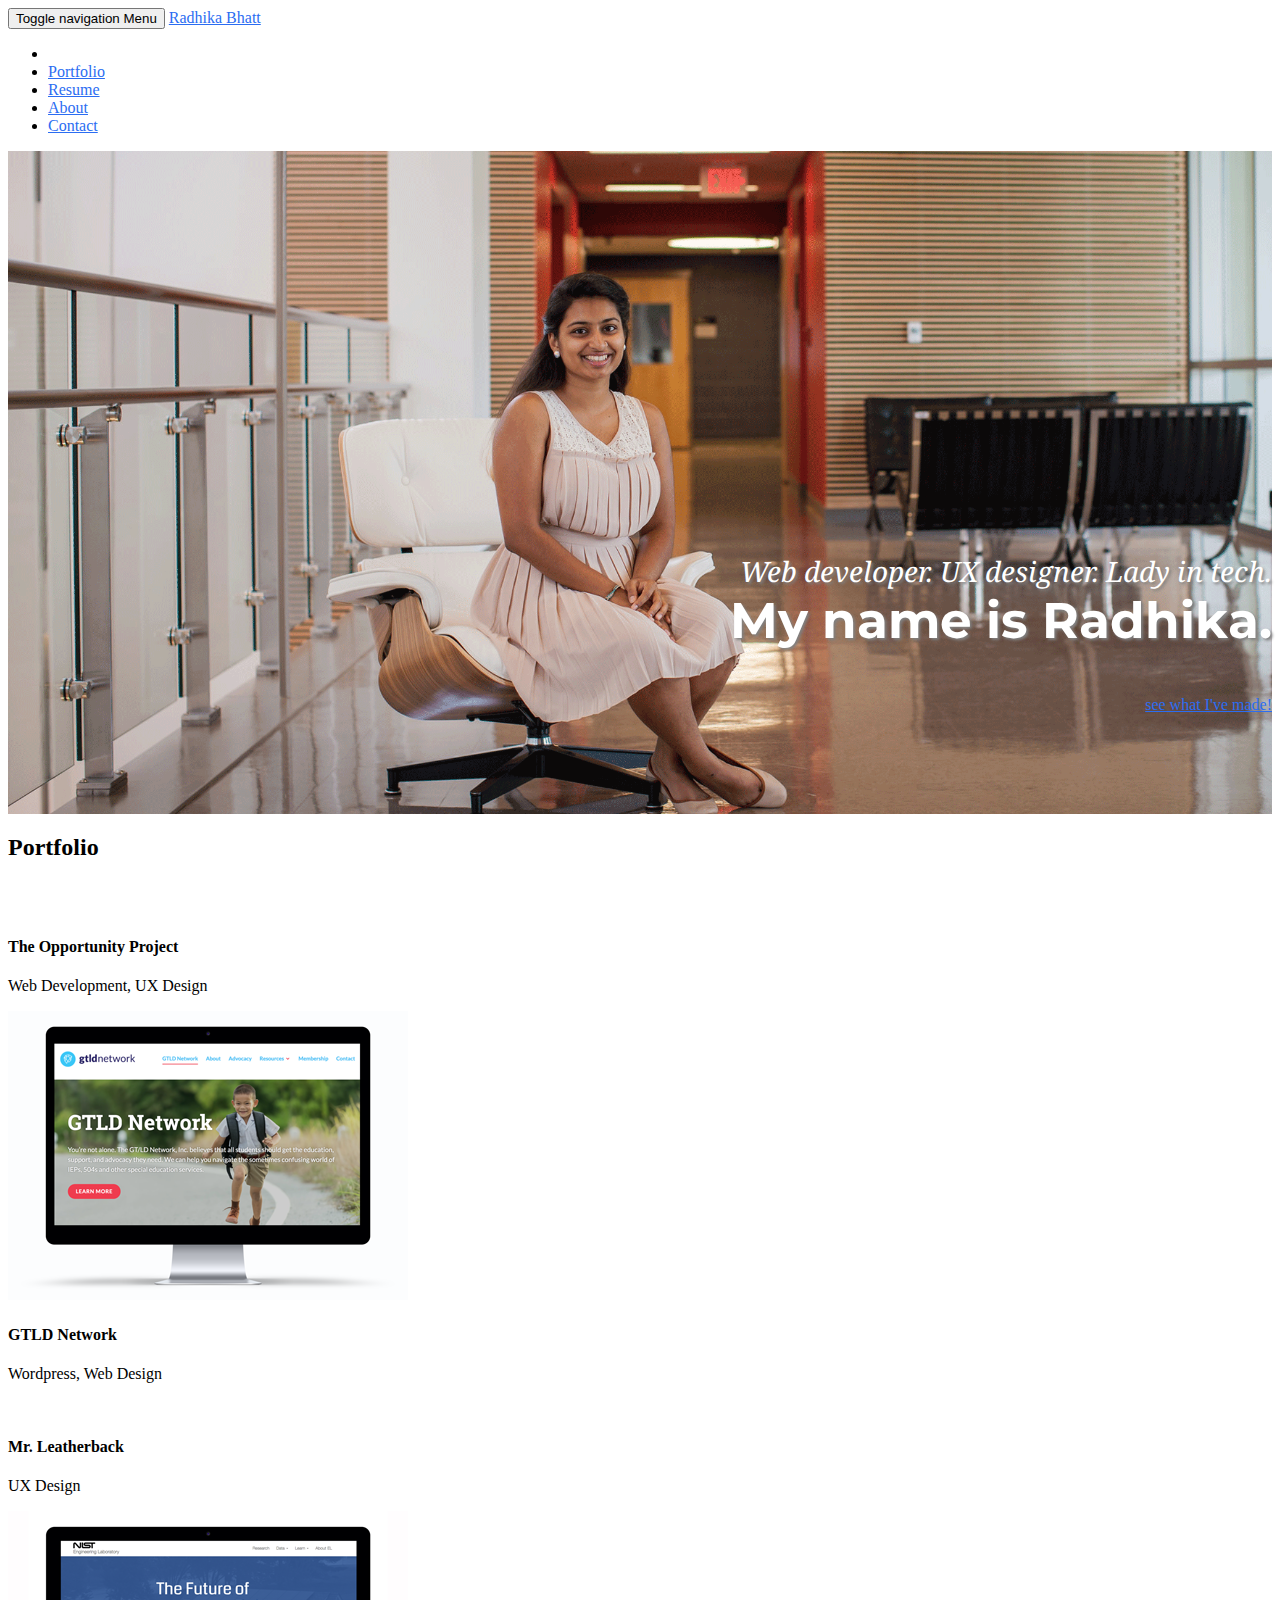
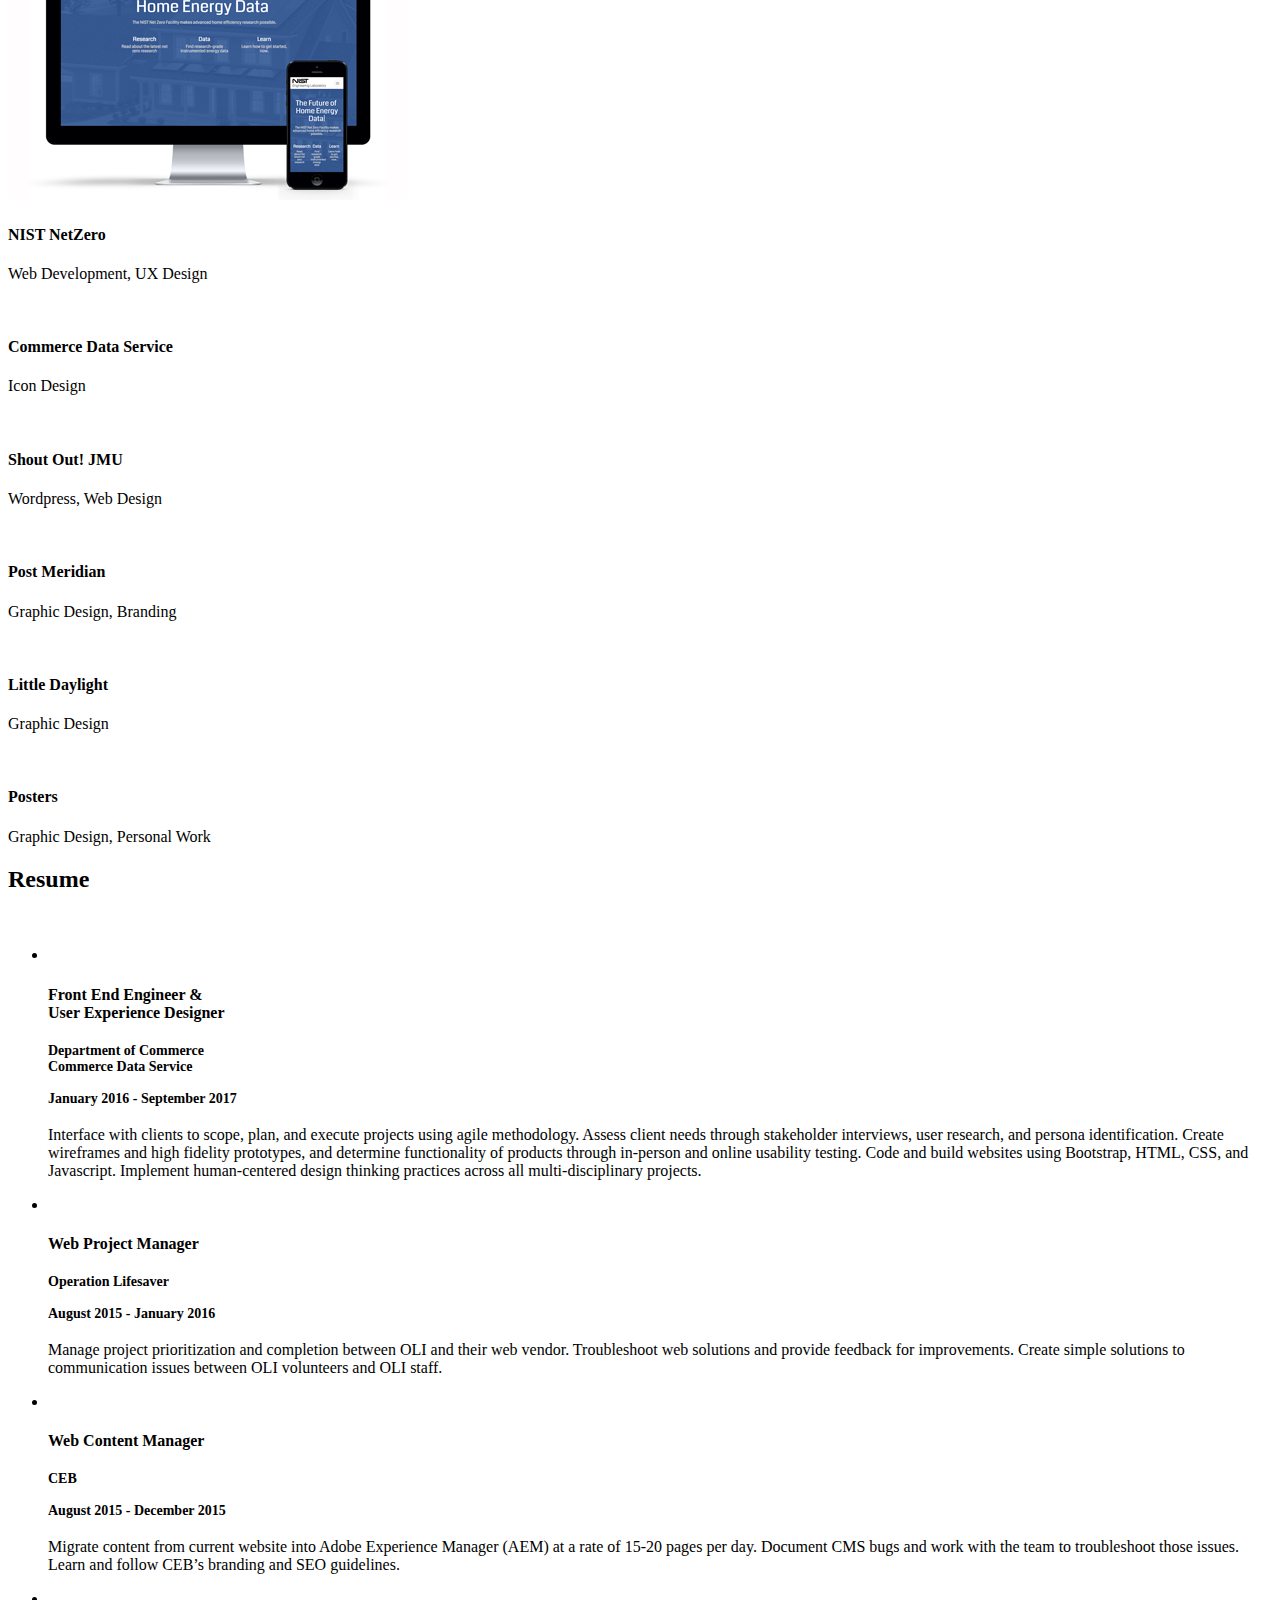
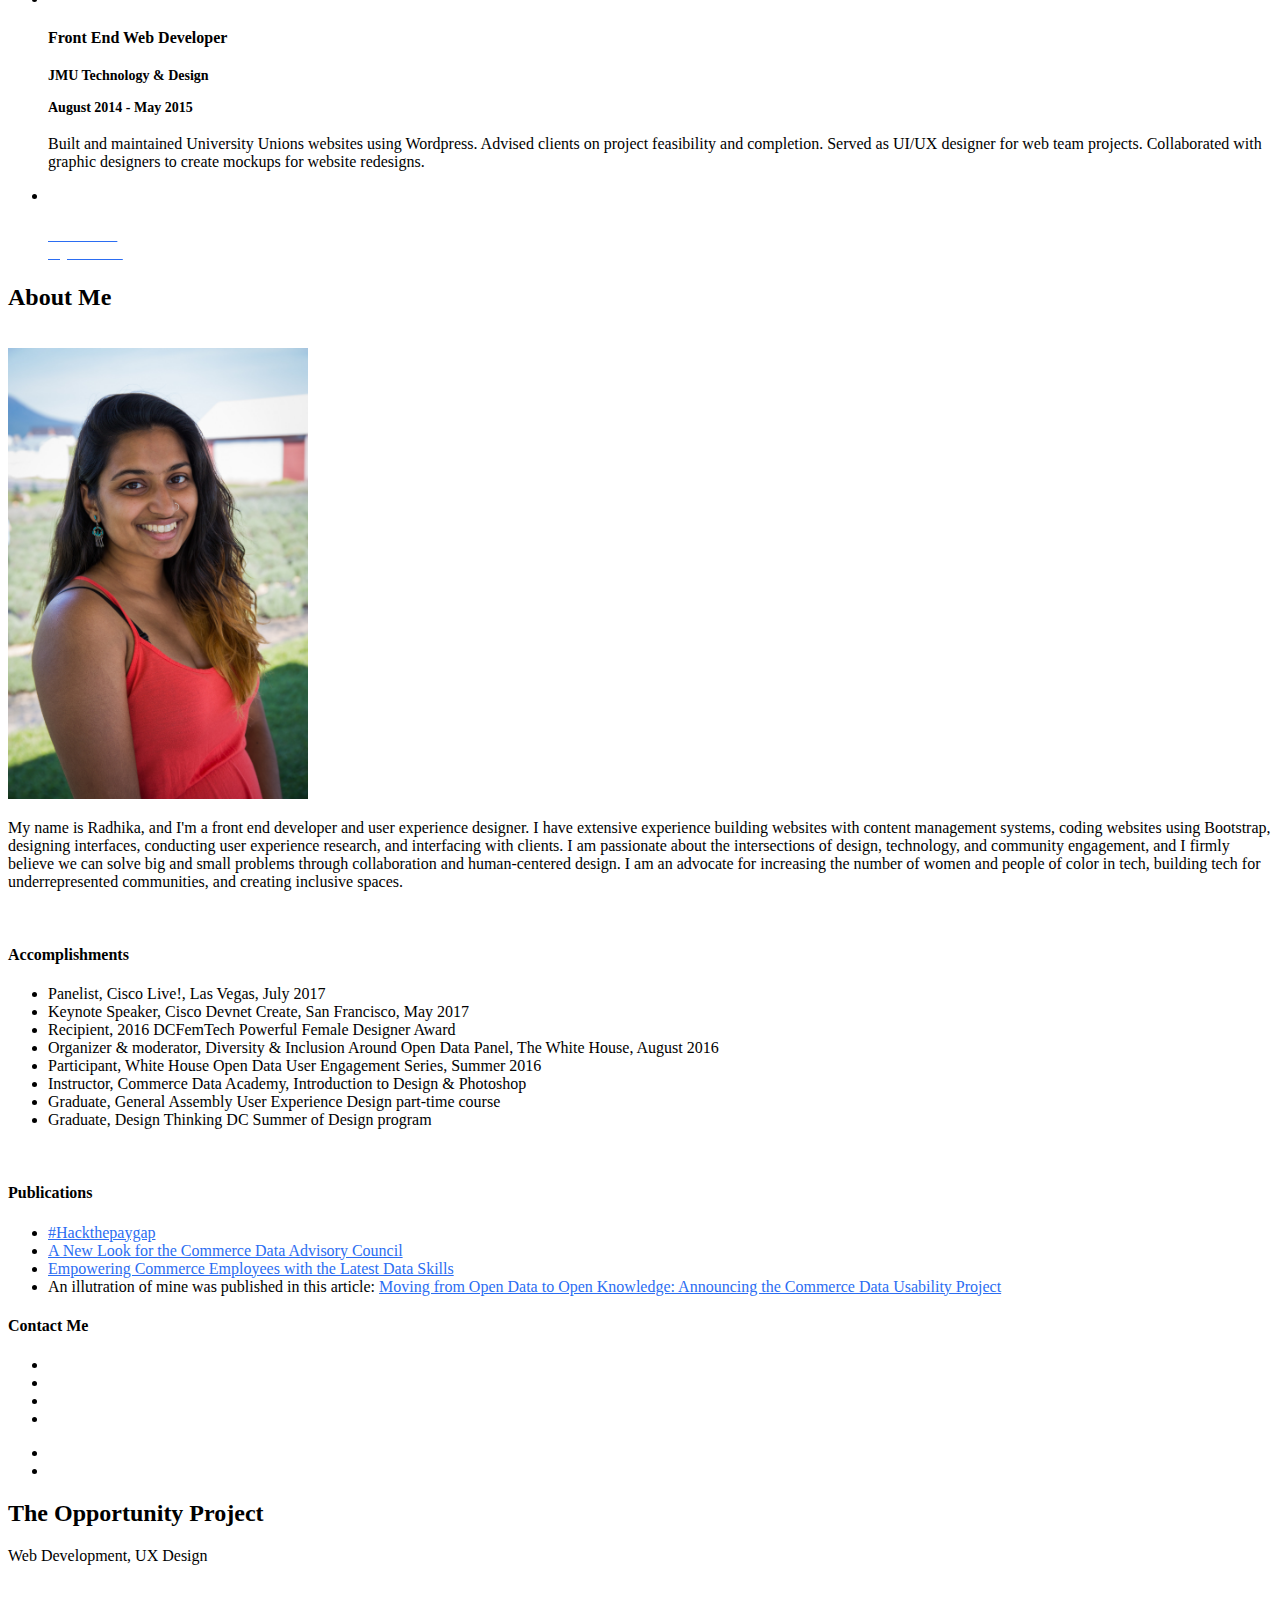
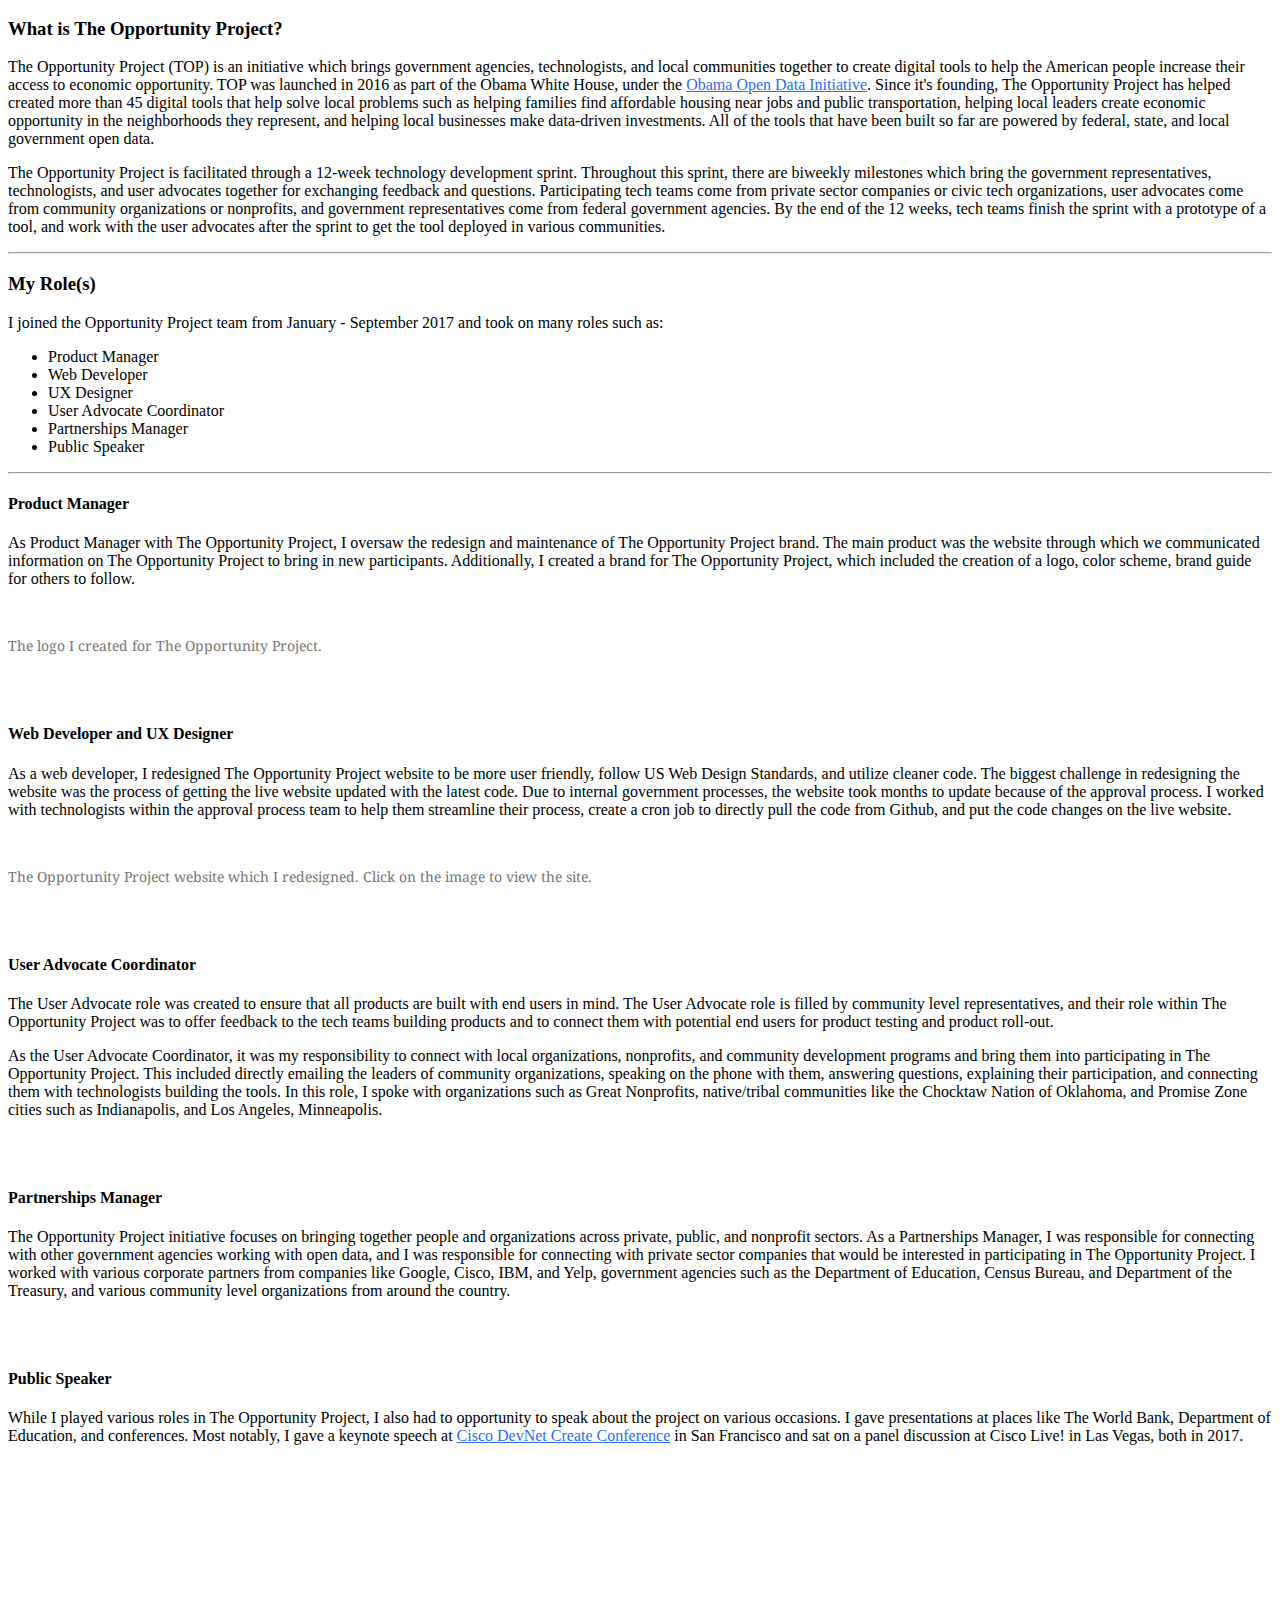
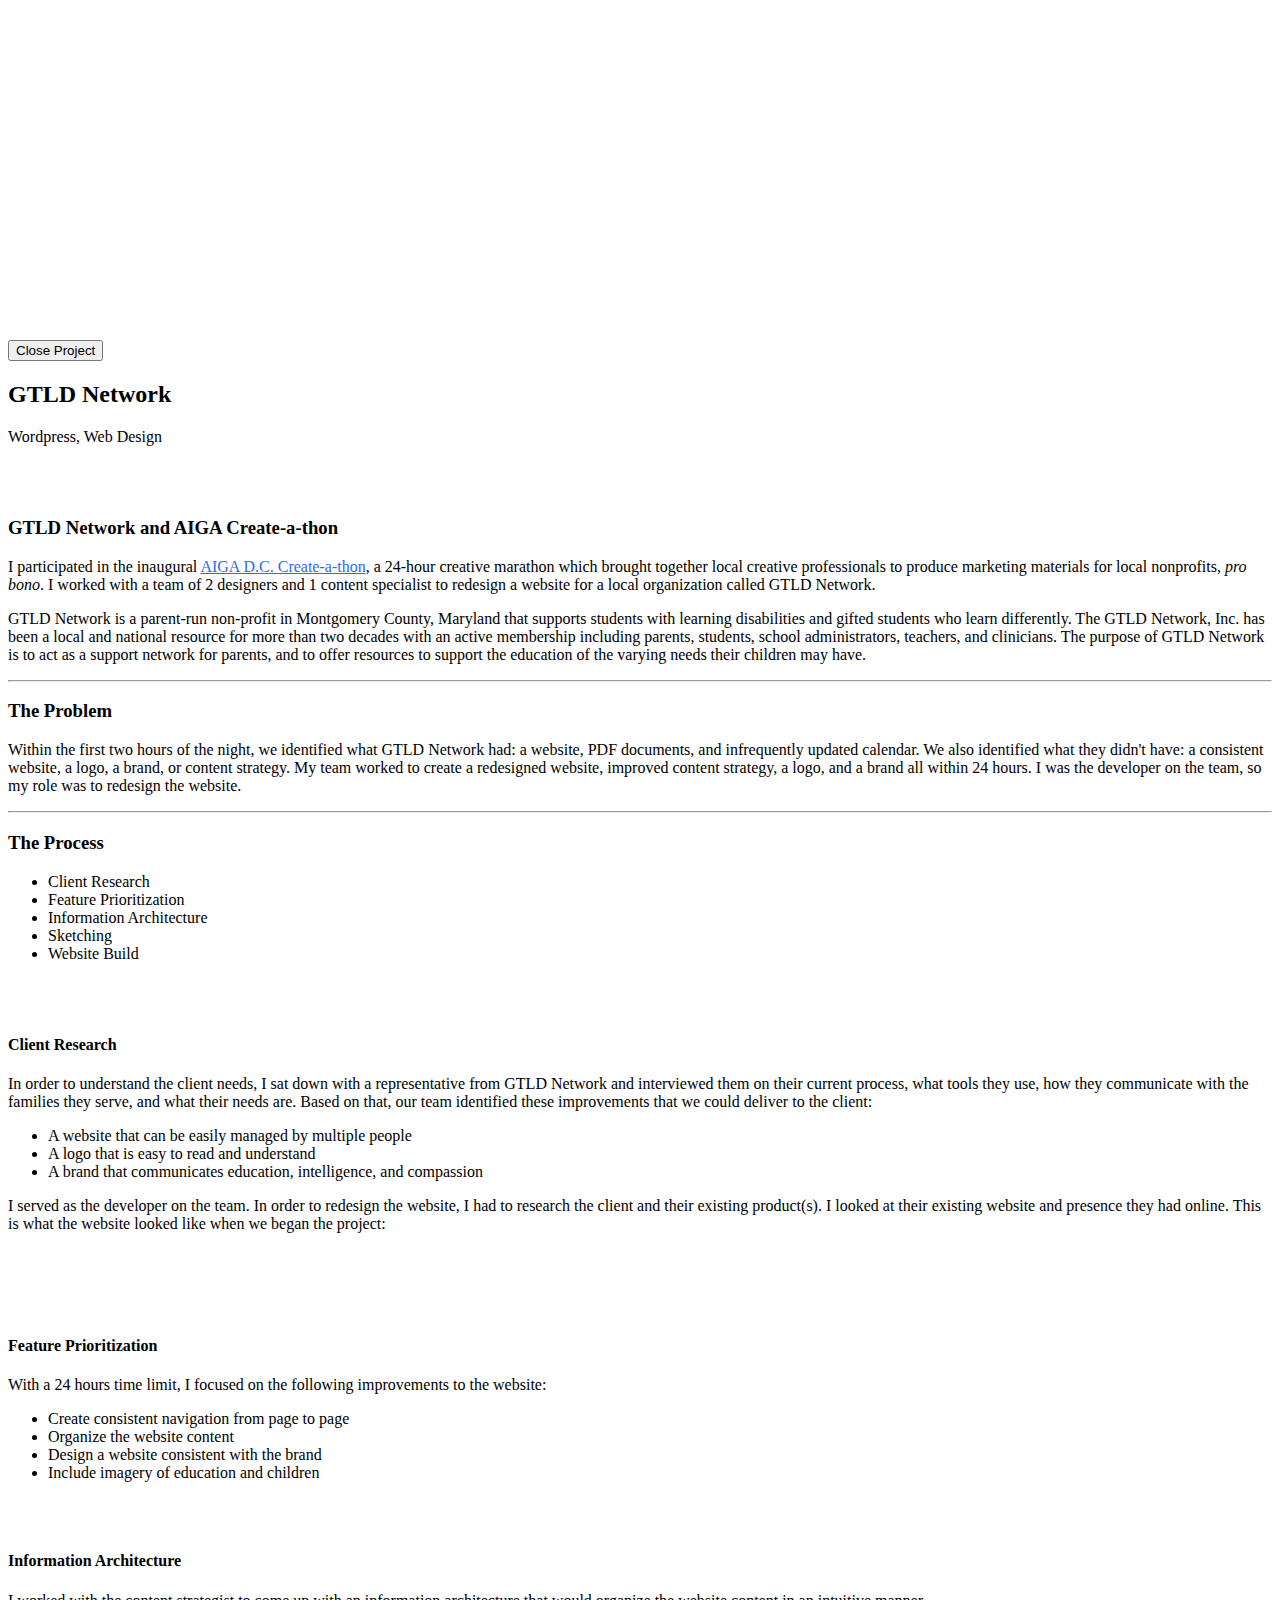
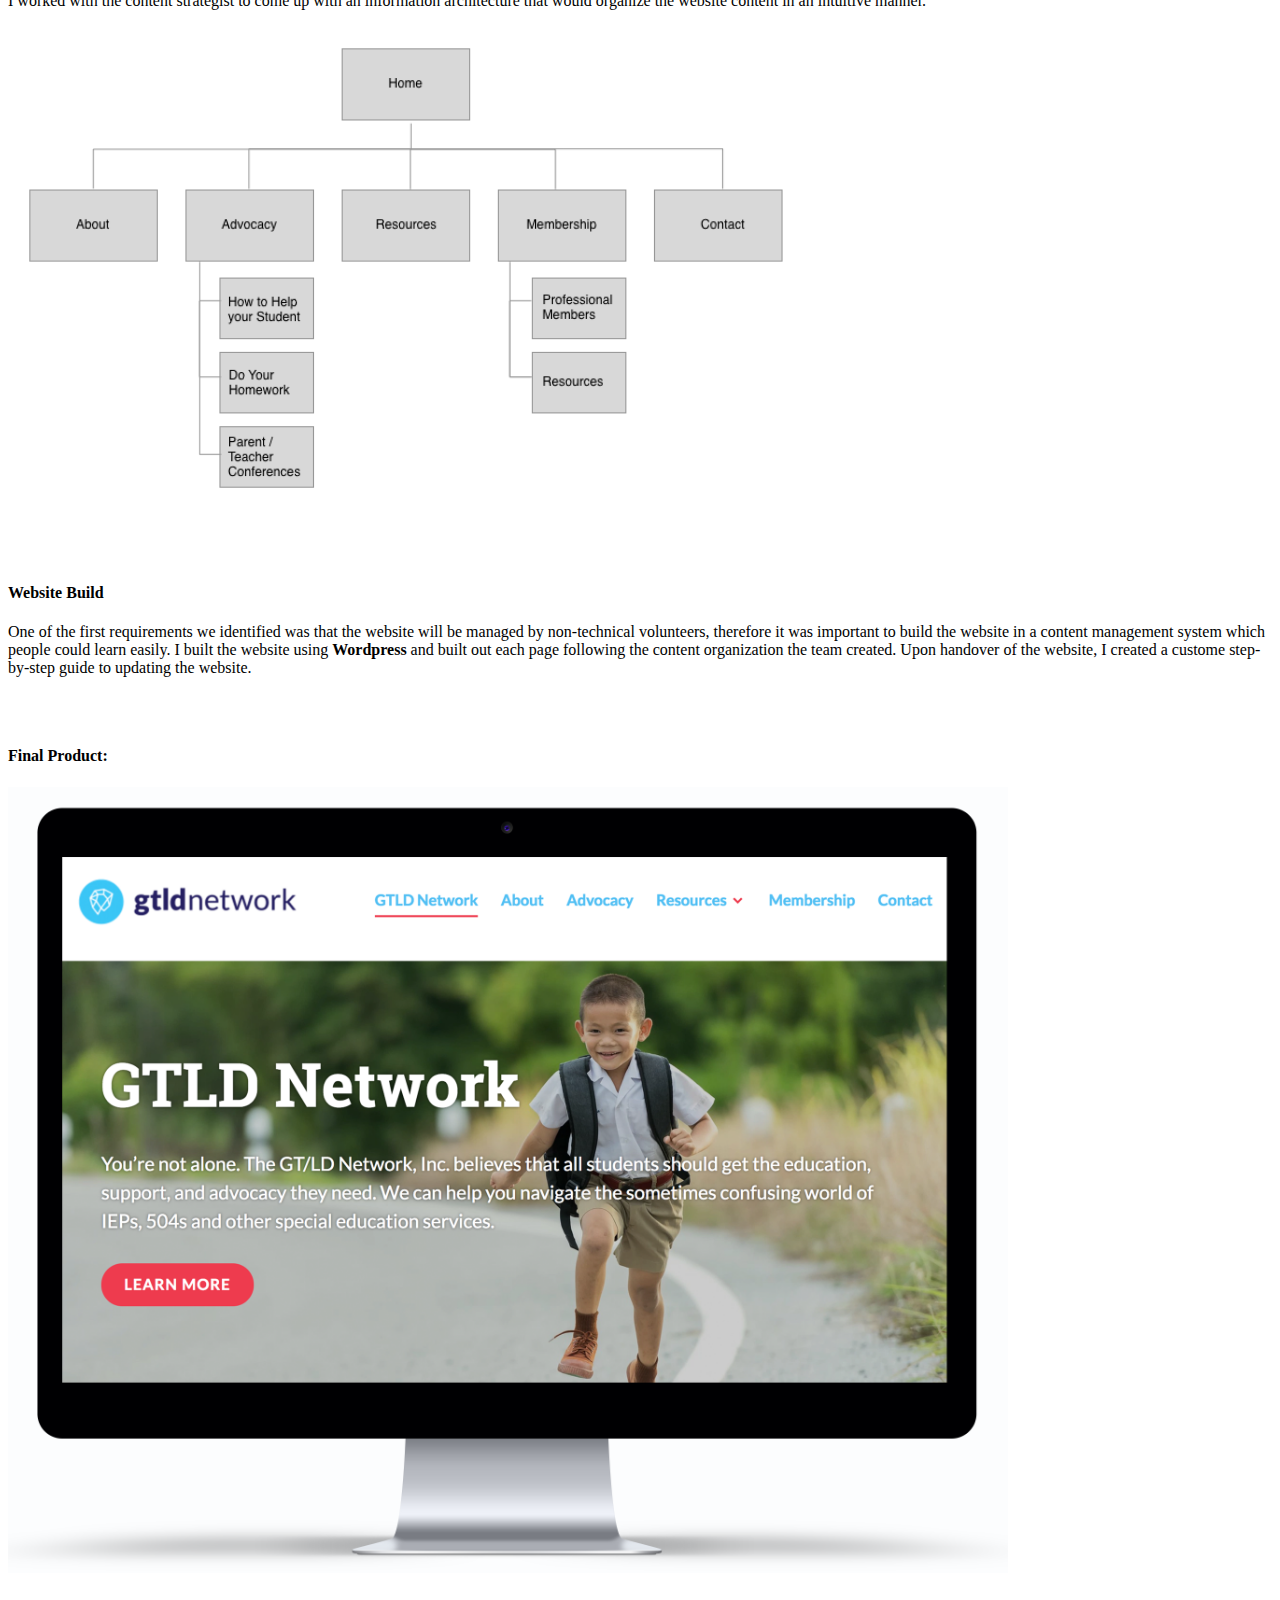
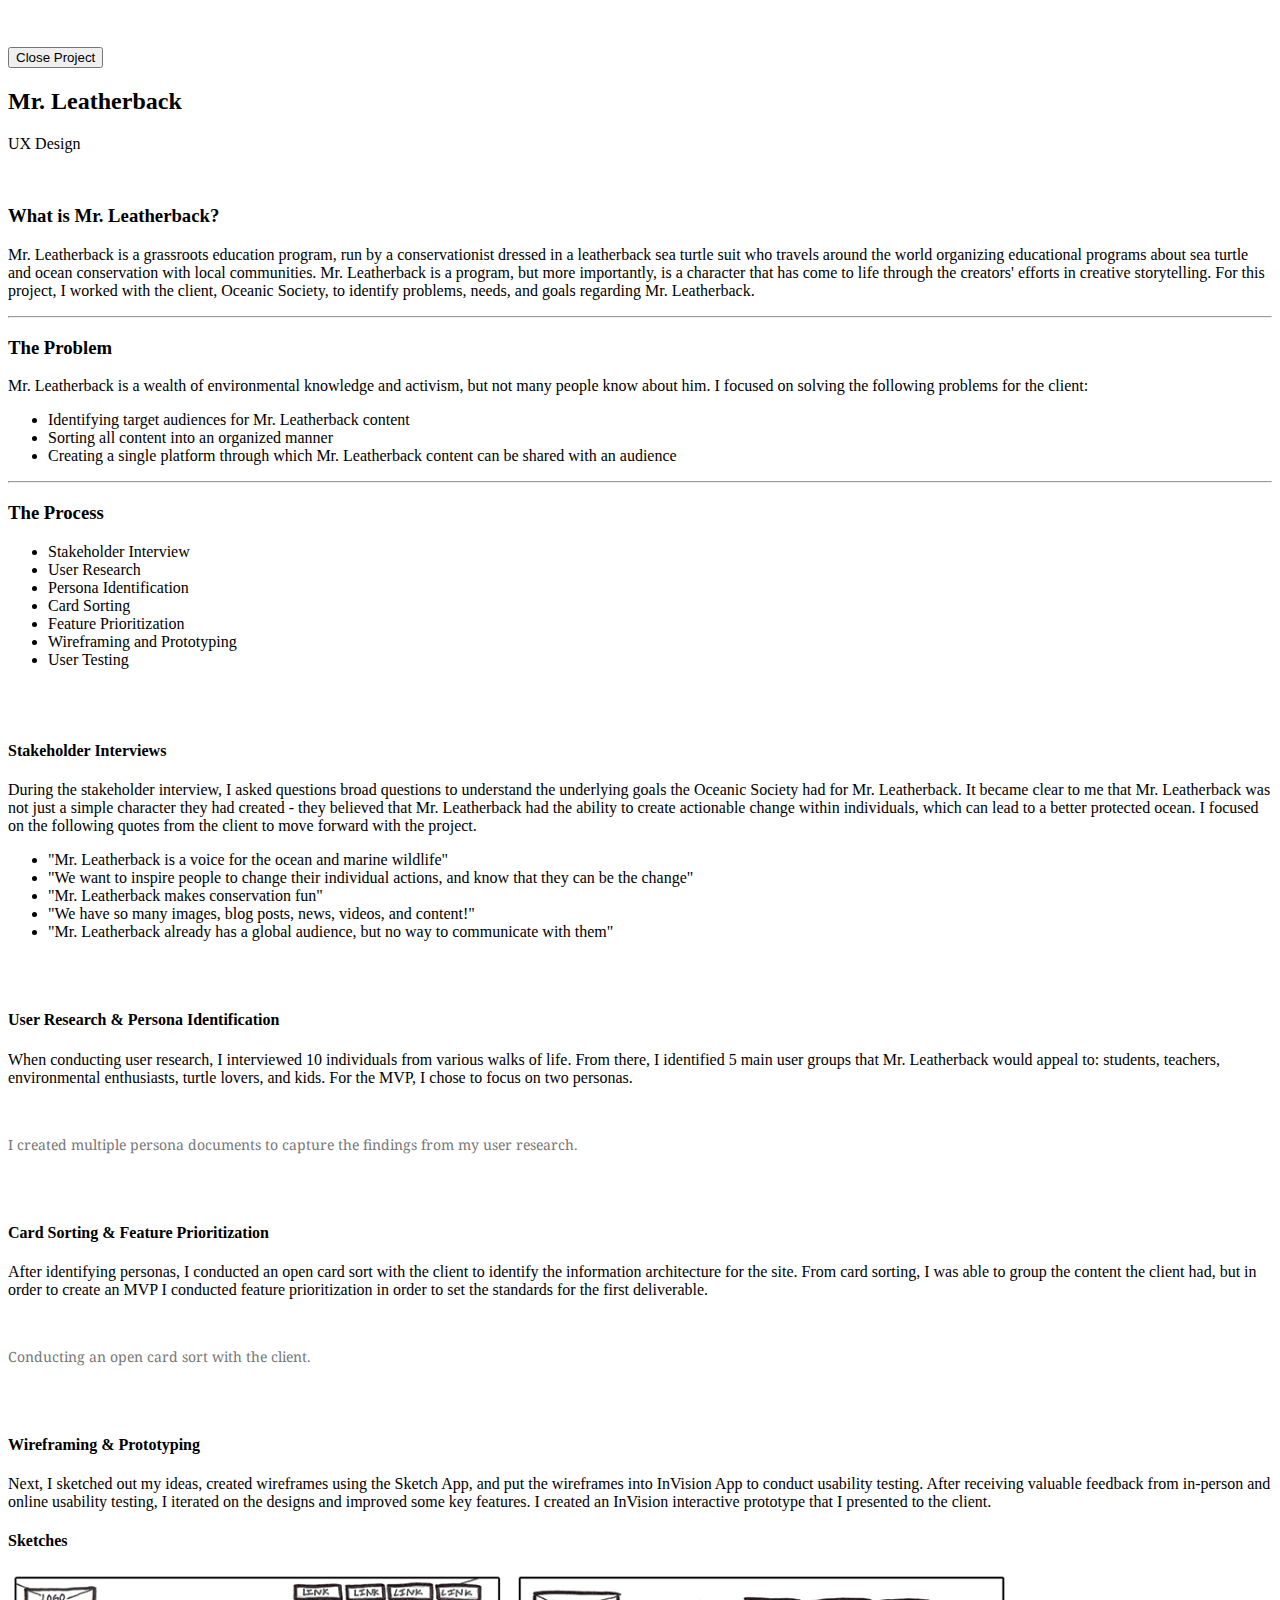
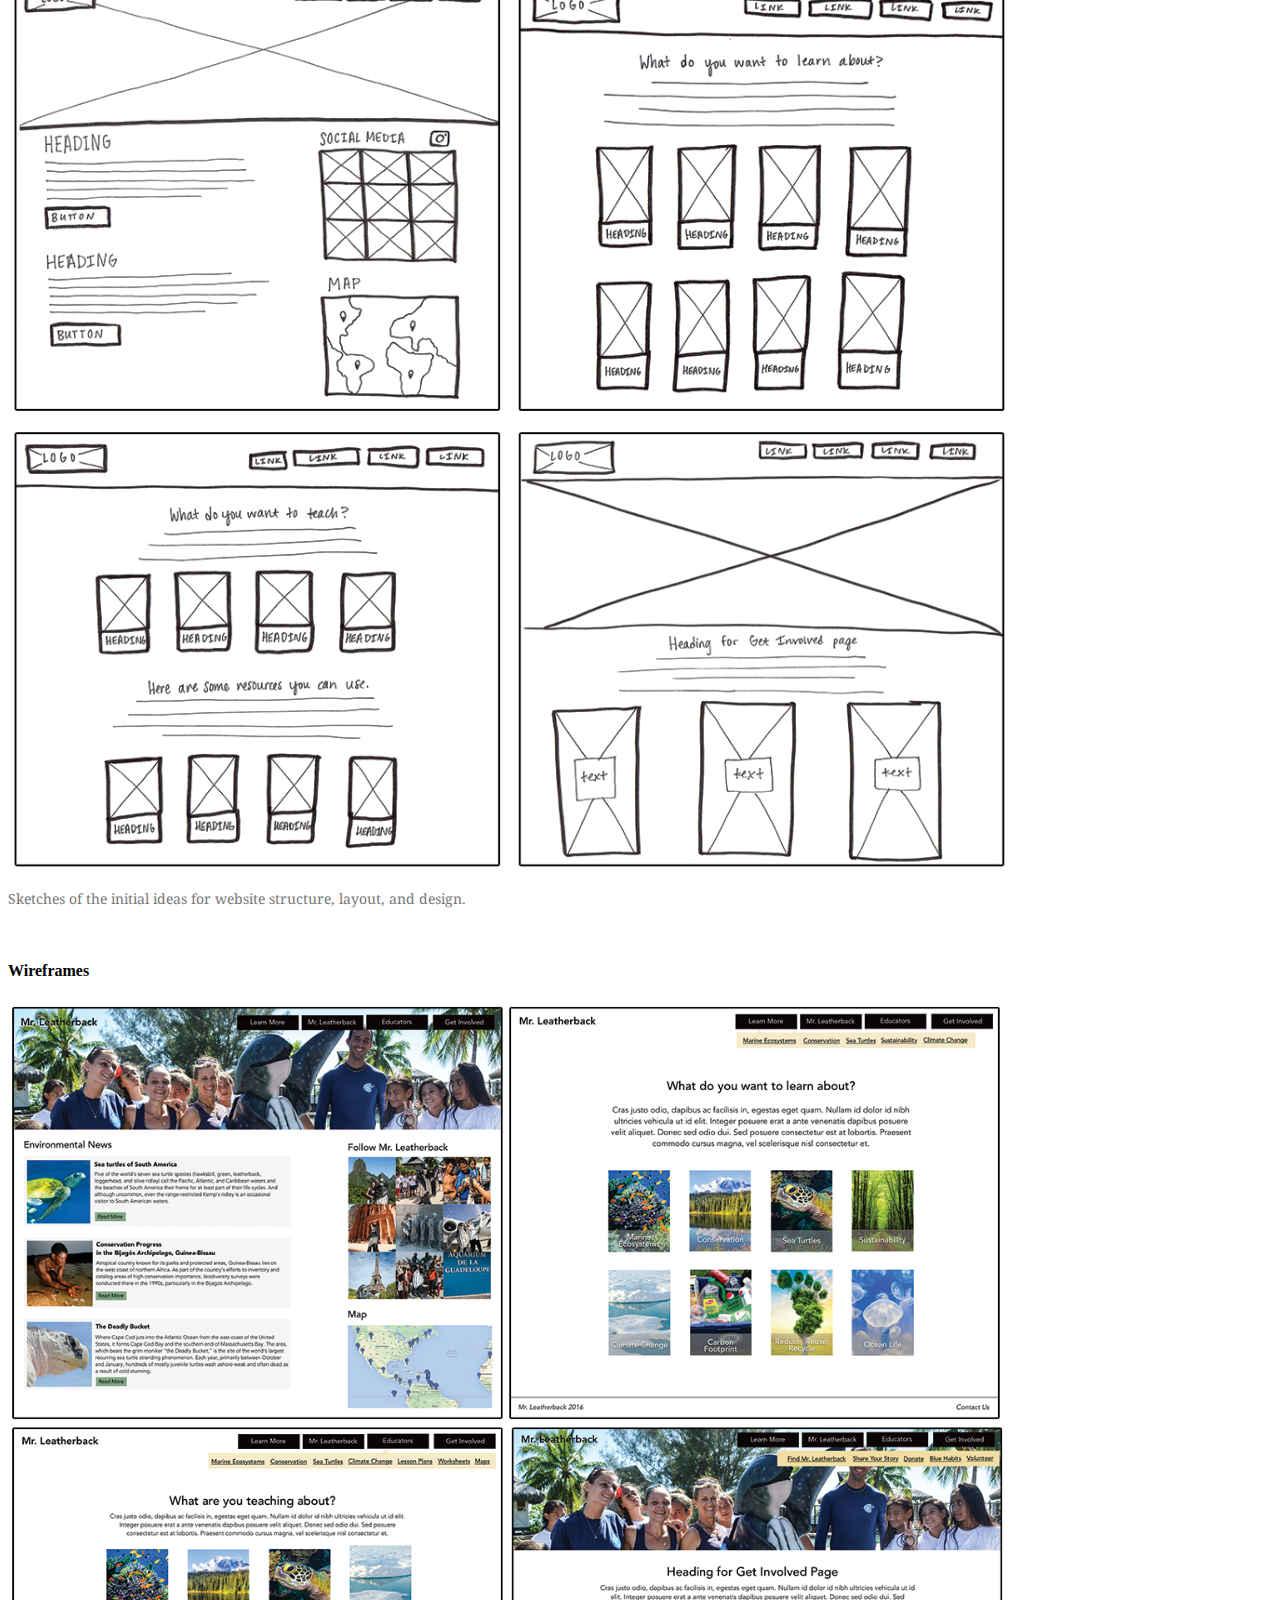
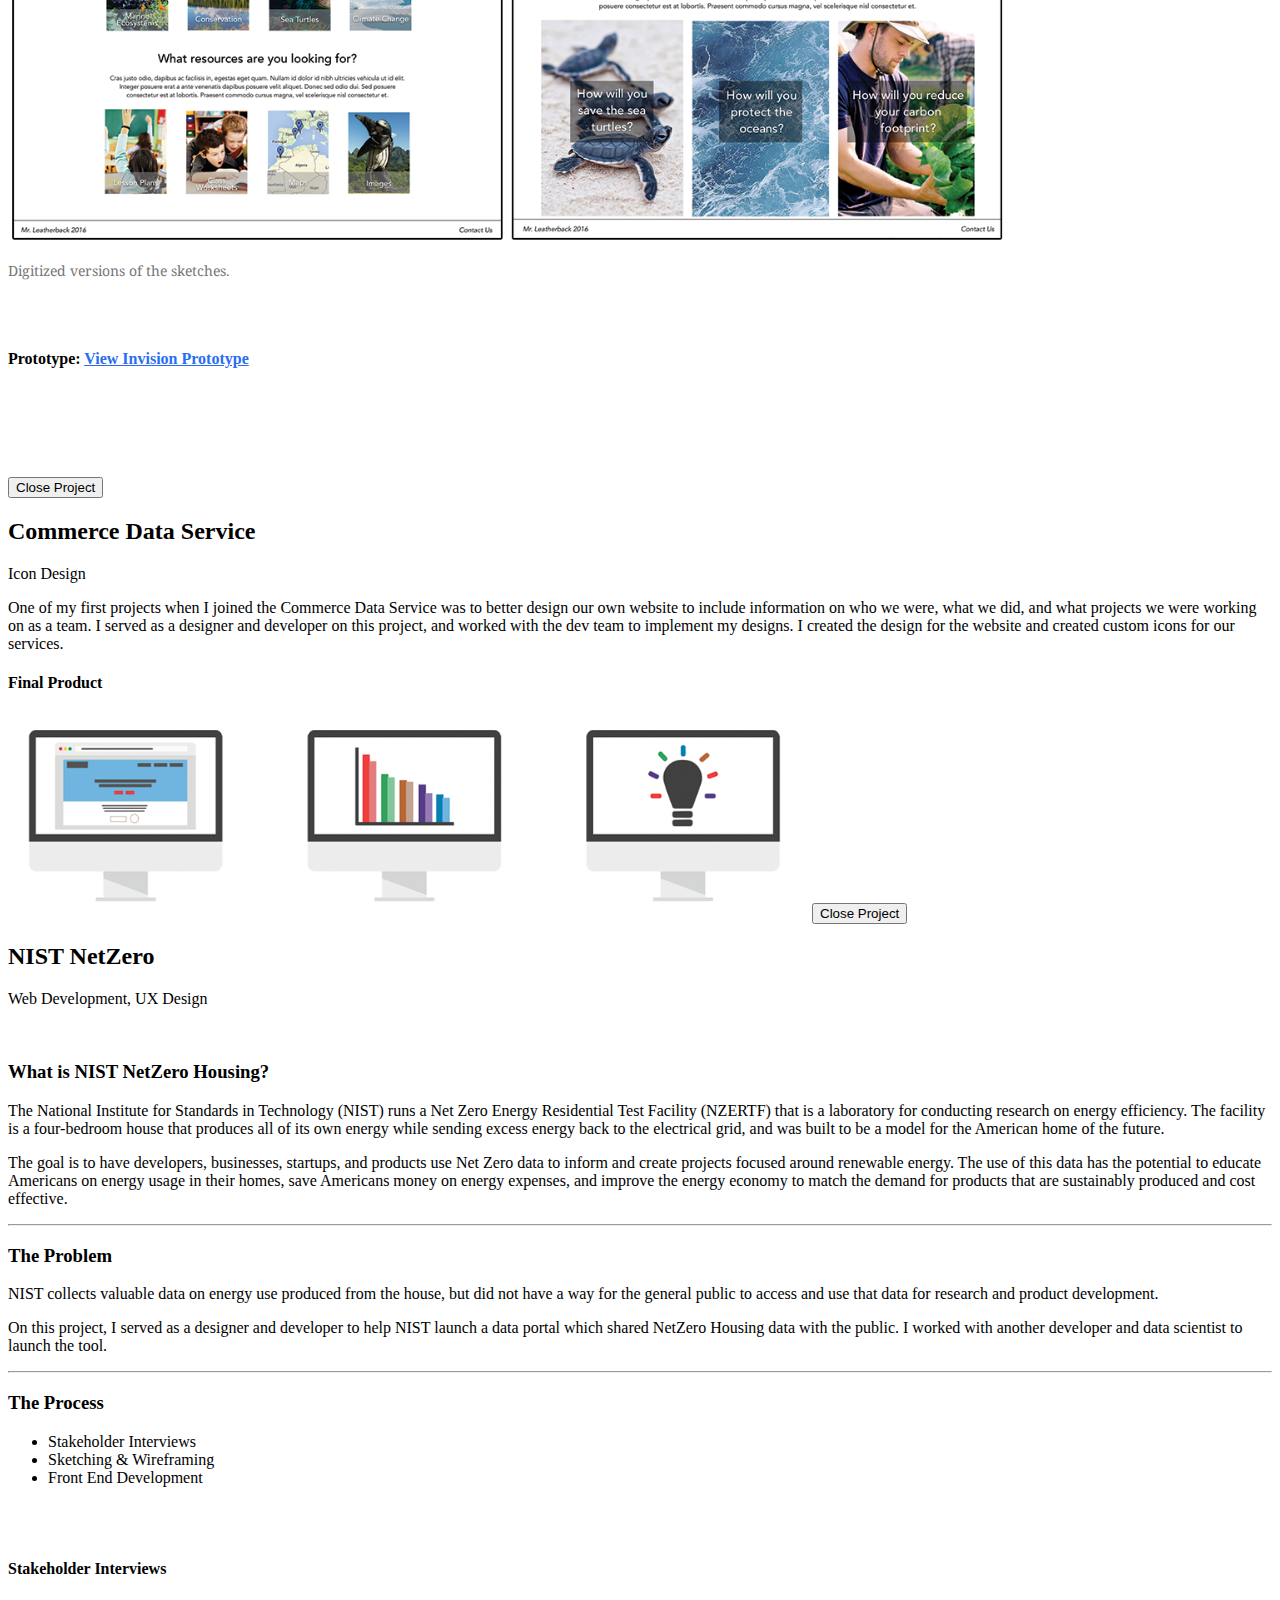
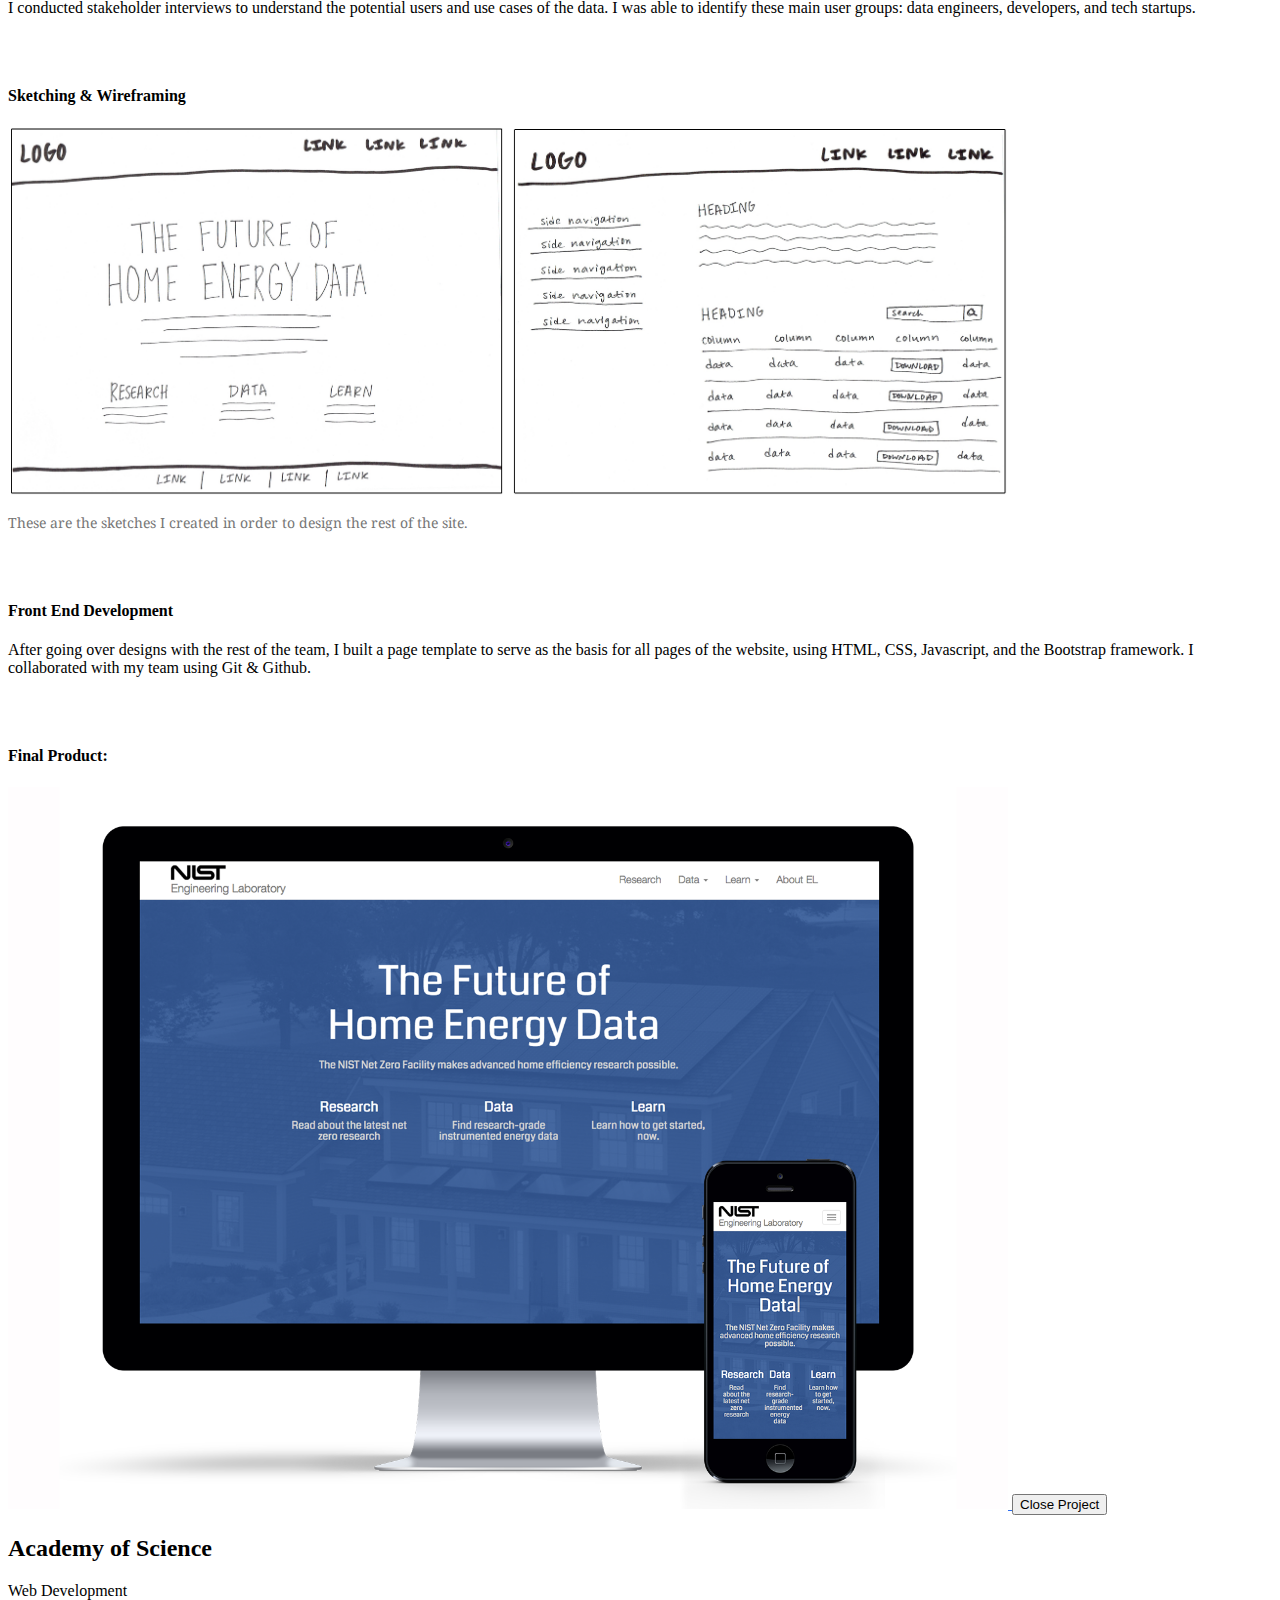
==== commit 446dced1: "fixed visibility of text on hero image" ====
--- a/index.html
+++ b/index.html
@@ -78,7 +78,7 @@
     <header>
         <div class="container">
             <div class="intro-text">
-                <div class="intro-lead-in">Web dev. UX design. Lady in tech.</div>
+                <div class="intro-lead-in">Web developer. UX designer. Lady in tech.</div>
                 <div class="intro-heading">My name is Radhika.</div>
                 <a href="#portfolio" class="page-scroll btn btn-xl">see what I've made!</a>
             </div>
@@ -279,7 +279,7 @@
                                     <h4 class="subheading">Department of Commerce <br>Commerce Data Service<br><br>January 2016 - September 2017</h4>
                                 </div>
                                 <div class="timeline-body">
-                                    <p class="text-muted">Interface with clients to scope, plan, and execute projects using agile methodology. Assess client needs through stakeholder interviews, user research, and persona identification. Create wireframes and high fidelity prototypes, and determine functionality of products through in-person and online usability testing. Implement human-centered design thinking practices across all multi-disciplinary projects.</p>
+                                    <p class="text-muted">Interface with clients to scope, plan, and execute projects using agile methodology. Assess client needs through stakeholder interviews, user research, and persona identification. Create wireframes and high fidelity prototypes, and determine functionality of products through in-person and online usability testing. Code and build websites using Bootstrap, HTML, CSS, and Javascript. Implement human-centered design thinking practices across all multi-disciplinary projects.</p>
                                 </div>
                             </div>
                         </li>
@@ -344,7 +344,7 @@
                 <div class="col-lg-12 text-center">
                     <h2 class="section-heading">About Me</h2><br>
                 </div>
-                    <img src="img/Radhika-Bhatt-High-Res.jpg" width="300" class="col-lg-4 col-md-4 col-sm-4">
+                    <img src="img/Radhika-Bhatt-High-Res.jpg" width="300" class="col-lg-4 col-md-4 col-sm-4" class="img-responsive">
                     <div  class="col-lg-8 col-md-8 col-sm-8">
                         <p>My name is Radhika, and I'm a front end developer and user experience designer. I have extensive experience building websites with content management systems, coding websites using Bootstrap, designing interfaces, conducting user experience research, and interfacing with clients. I am passionate about the intersections of design, technology, and community engagement, and I firmly believe we can solve big and small problems through collaboration and human-centered design. I am an advocate for increasing the number of women and people of color in tech, building tech for underrepresented communities, and creating inclusive spaces. 
                             
--- a/css/custom.css
+++ b/css/custom.css
@@ -1,6 +1,27 @@
 .subheading{
 	font-size: 14px;
 }
+
+.text-primary {
+  color: #4F1726;
+}
+
+a,
+a:hover,
+a:focus,
+a:active,
+a.active {
+  outline: none;
+}
+a {
+  color: #2b6df2;
+}
+a:hover,
+a:focus,
+a:active,
+a.active {
+  color: #1d51ba;
+  }
 
 header {
   background-image: url('../img/background.png');
@@ -26,6 +47,7 @@
   font-size: 22px;
   line-height: 22px;
   margin-bottom: 25px;
+    text-shadow: 2px 2px 3px grey;
 }
 header .intro-text .intro-heading {
   font-family: "Montserrat", "Helvetica Neue", Helvetica, Arial, sans-serif;
@@ -34,6 +56,7 @@
   font-size: 50px;
   line-height: 50px;
   margin-bottom: 25px;
+    text-shadow: 2px 2px 3px grey;
 }
 @media (min-width: 768px) {
   header .intro-text {
@@ -55,4 +78,24 @@
     /*line-height: 75px;*/
     margin-bottom: 50px;
   }
-}+}
+
+.figcaption{
+    font-size: 14px;
+    color:#777777;
+    font-family: "Droid Serif", "Helvetica Neue", Helvetica, Arial, sans-serif;
+}
+
+.extra-padding-div {
+    margin-bottom: 70px;
+}
+
+
+/* Resume section 
+.timeline > li .timeline-panel {
+    padding: 0 20px 20px 20px;
+}
+
+.timeline > li.timeline-inverted > .timeline-panel {
+    padding: 0 20px 20px 20px;
+}*/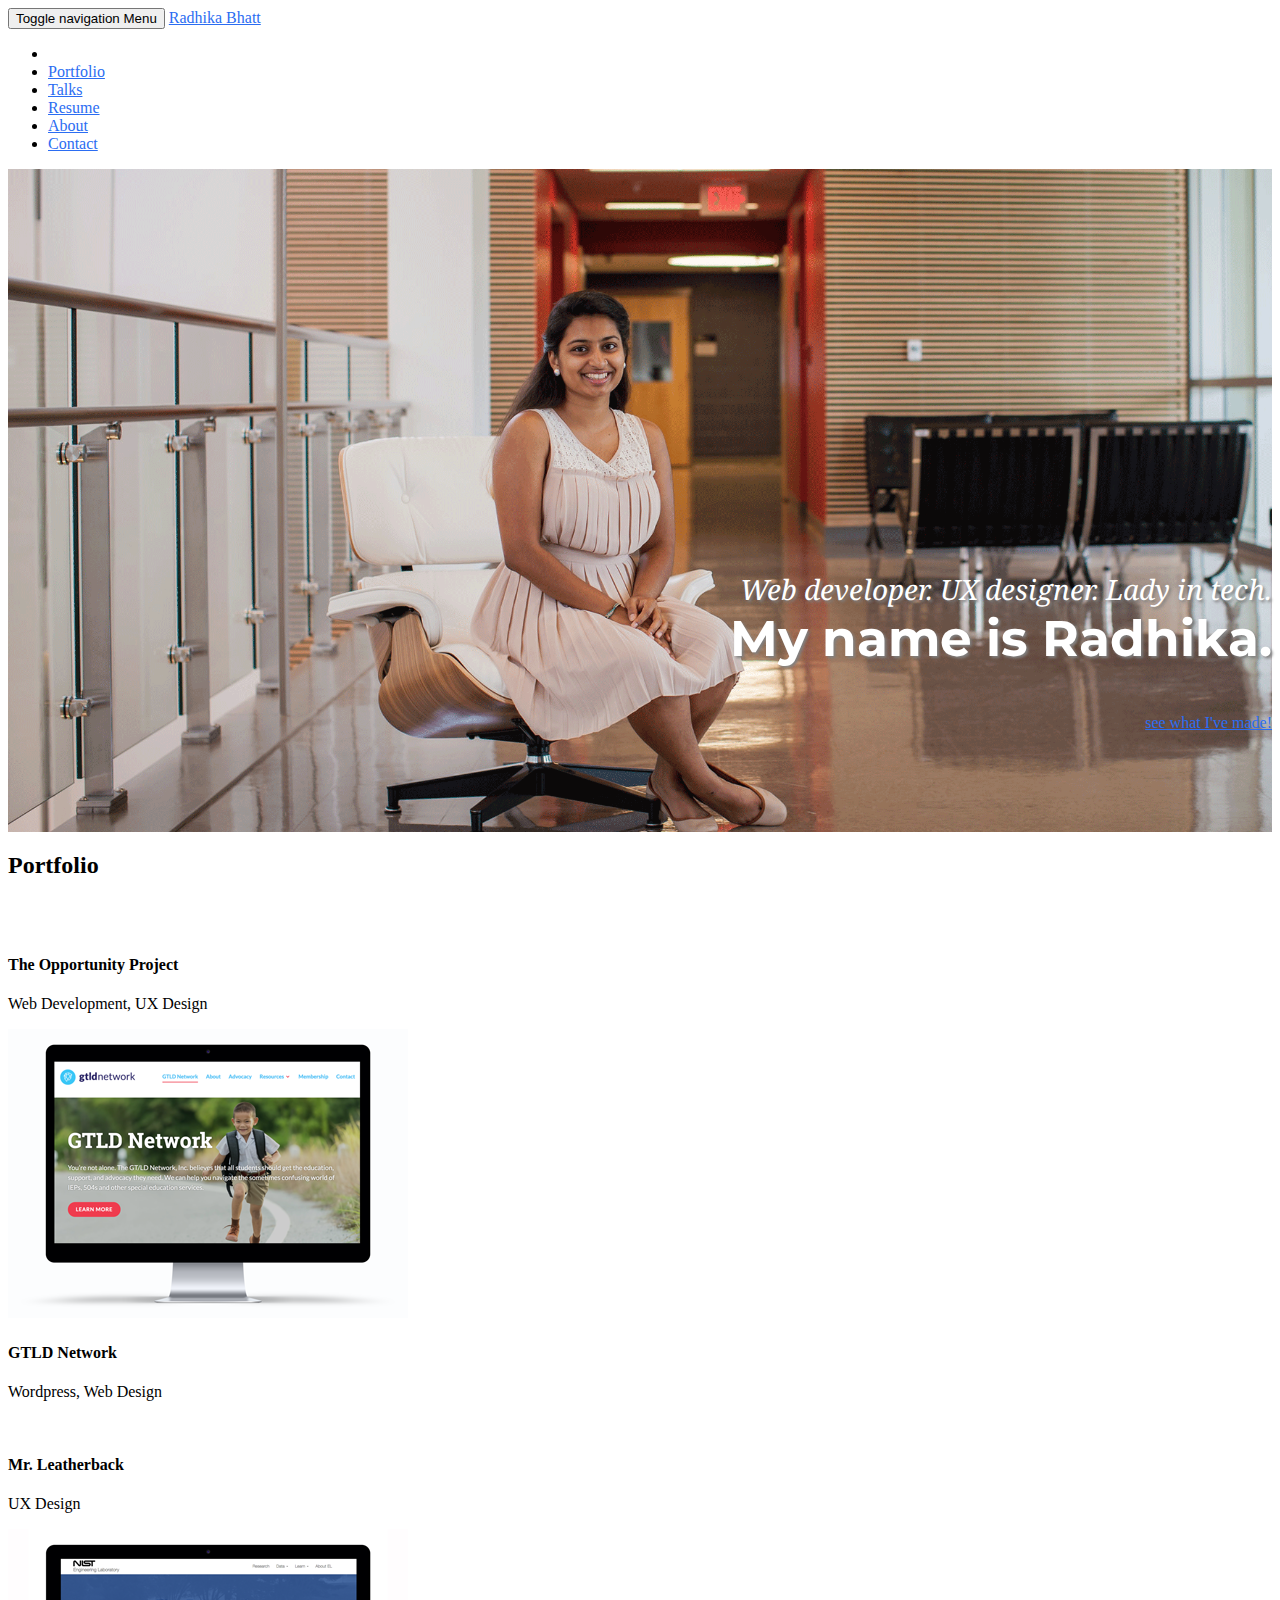
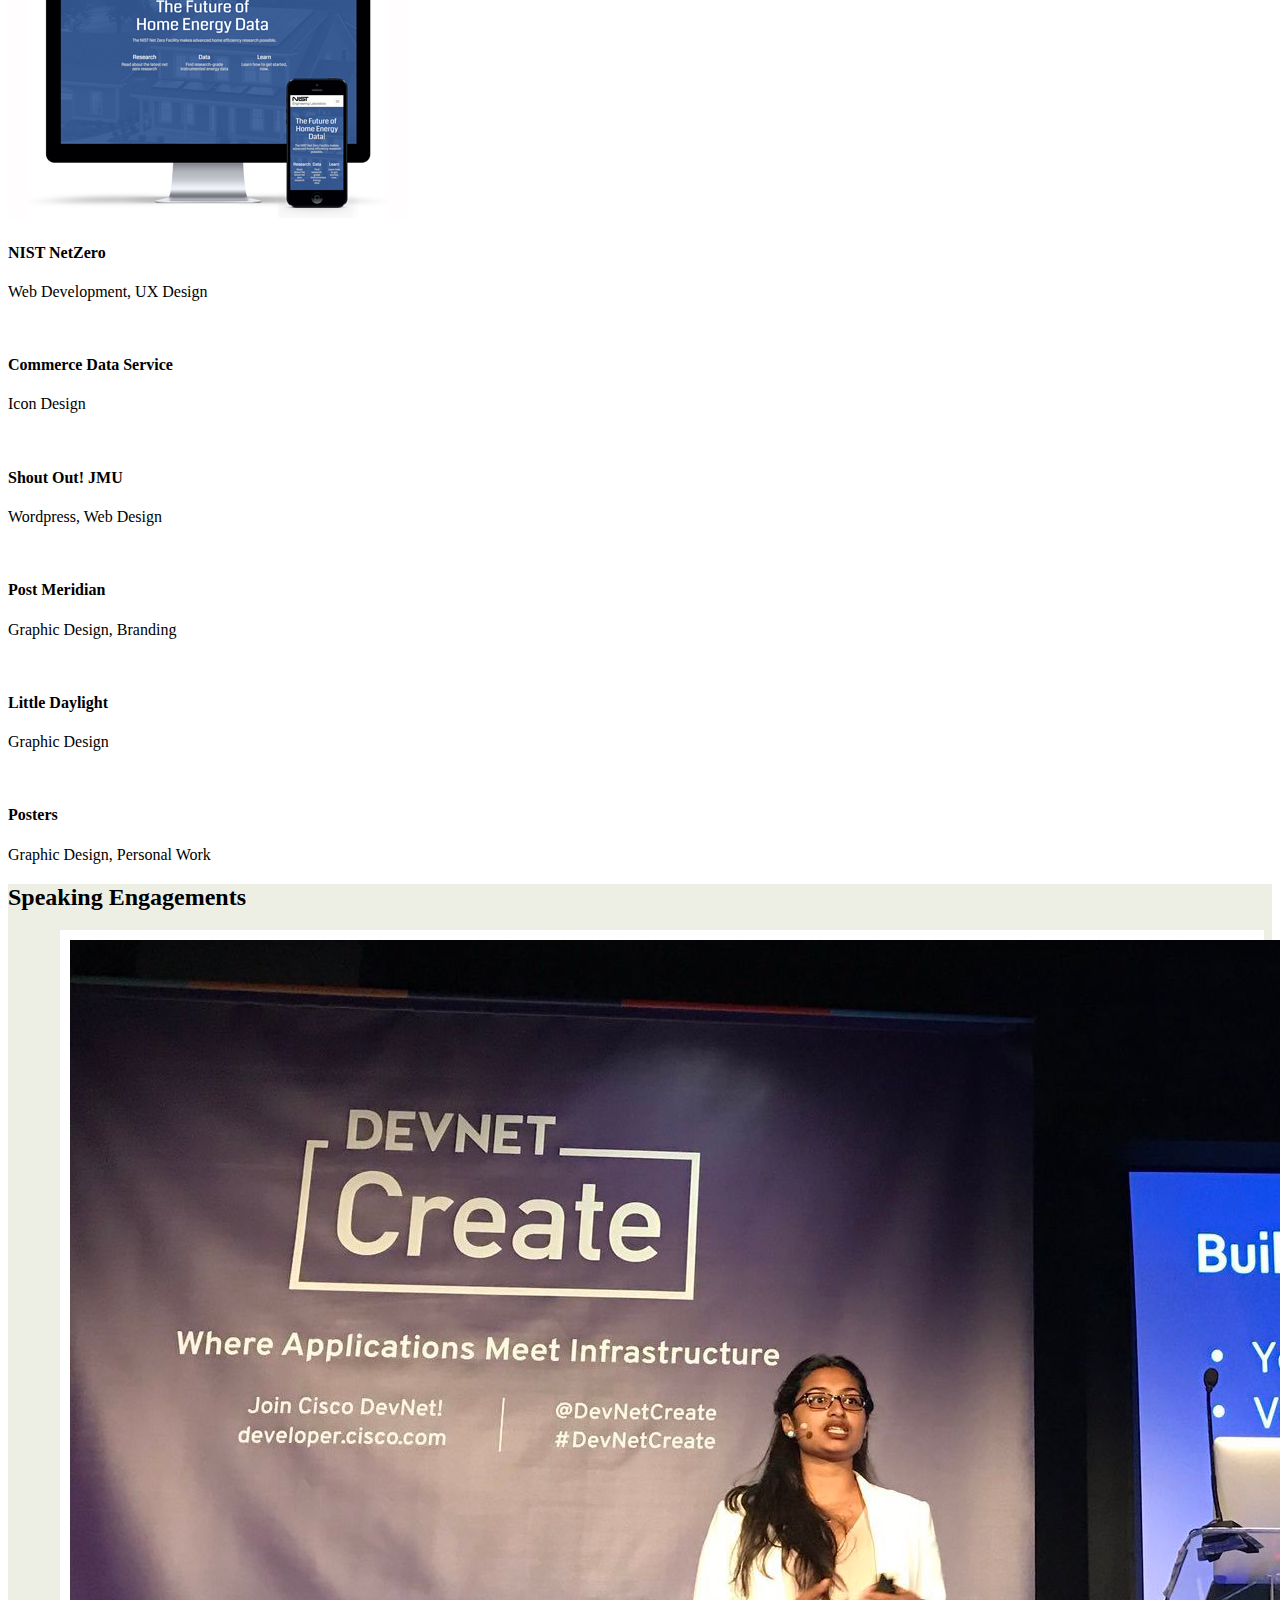
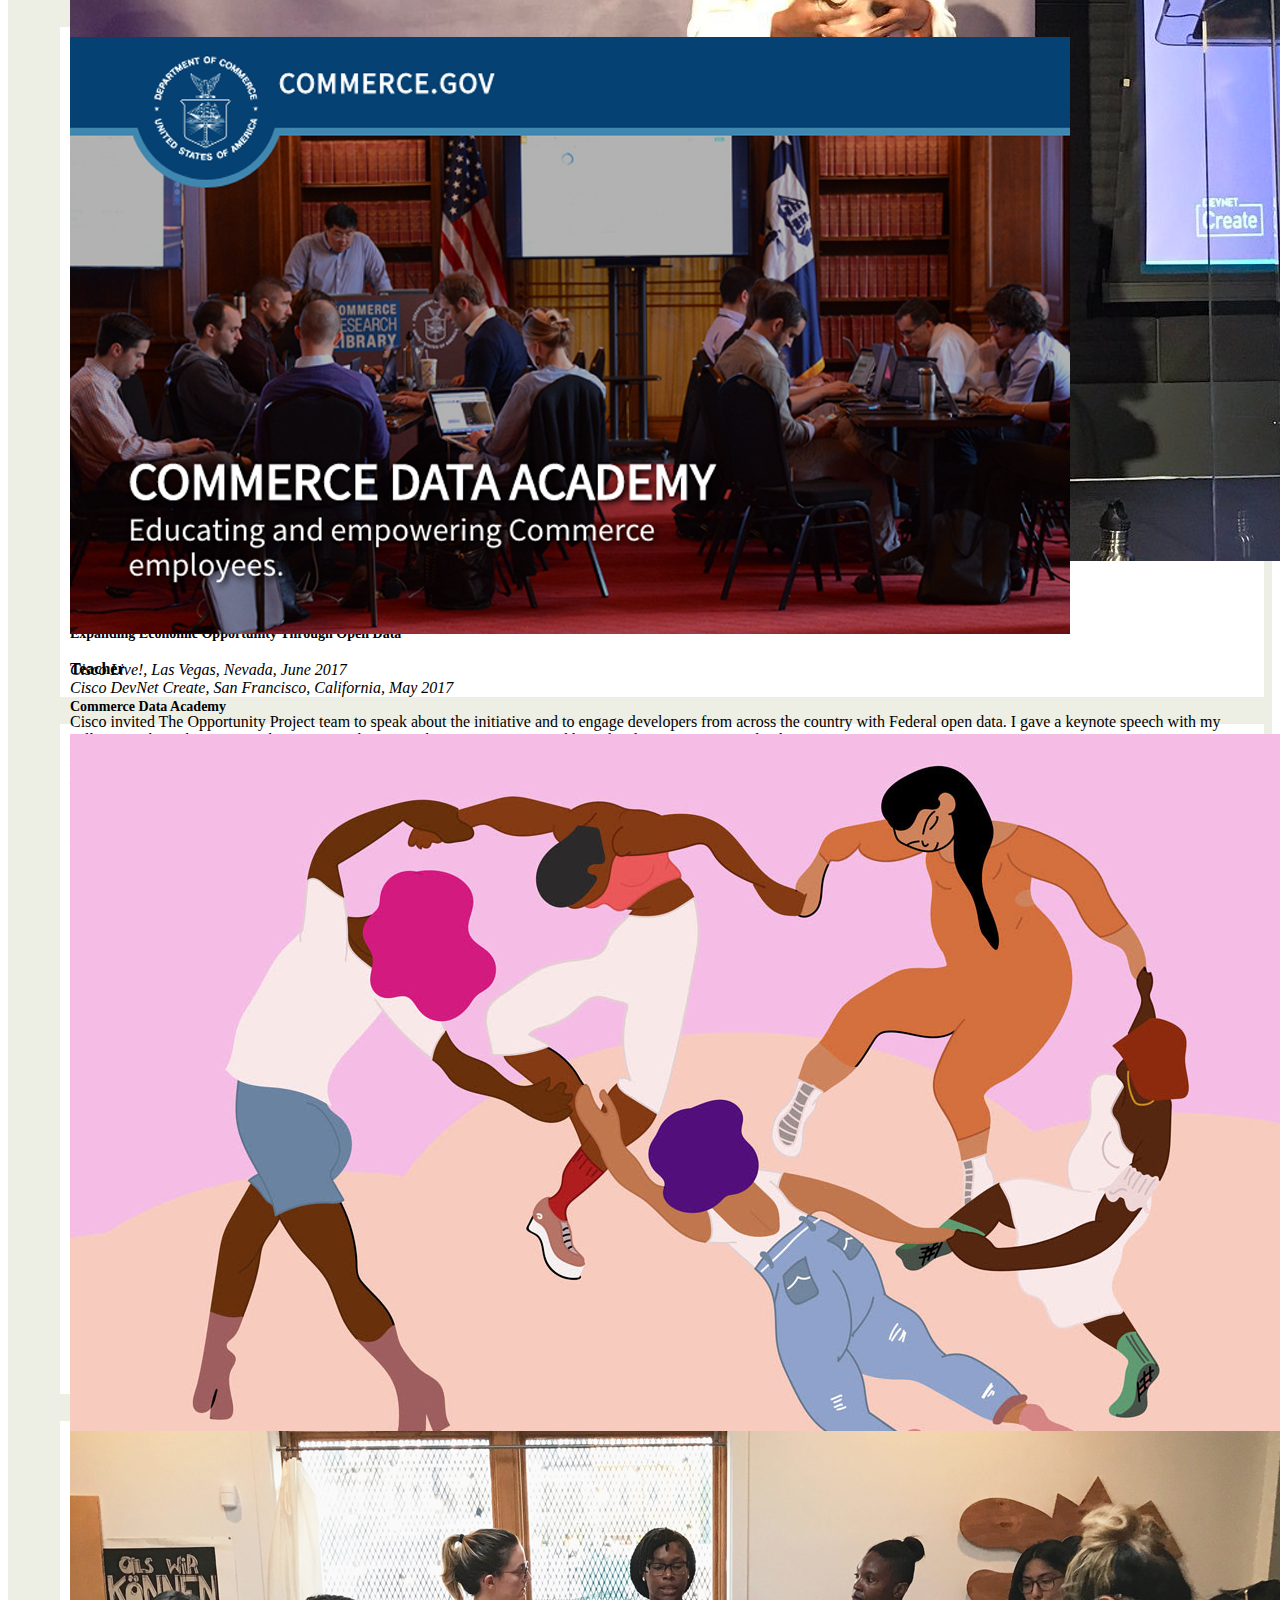
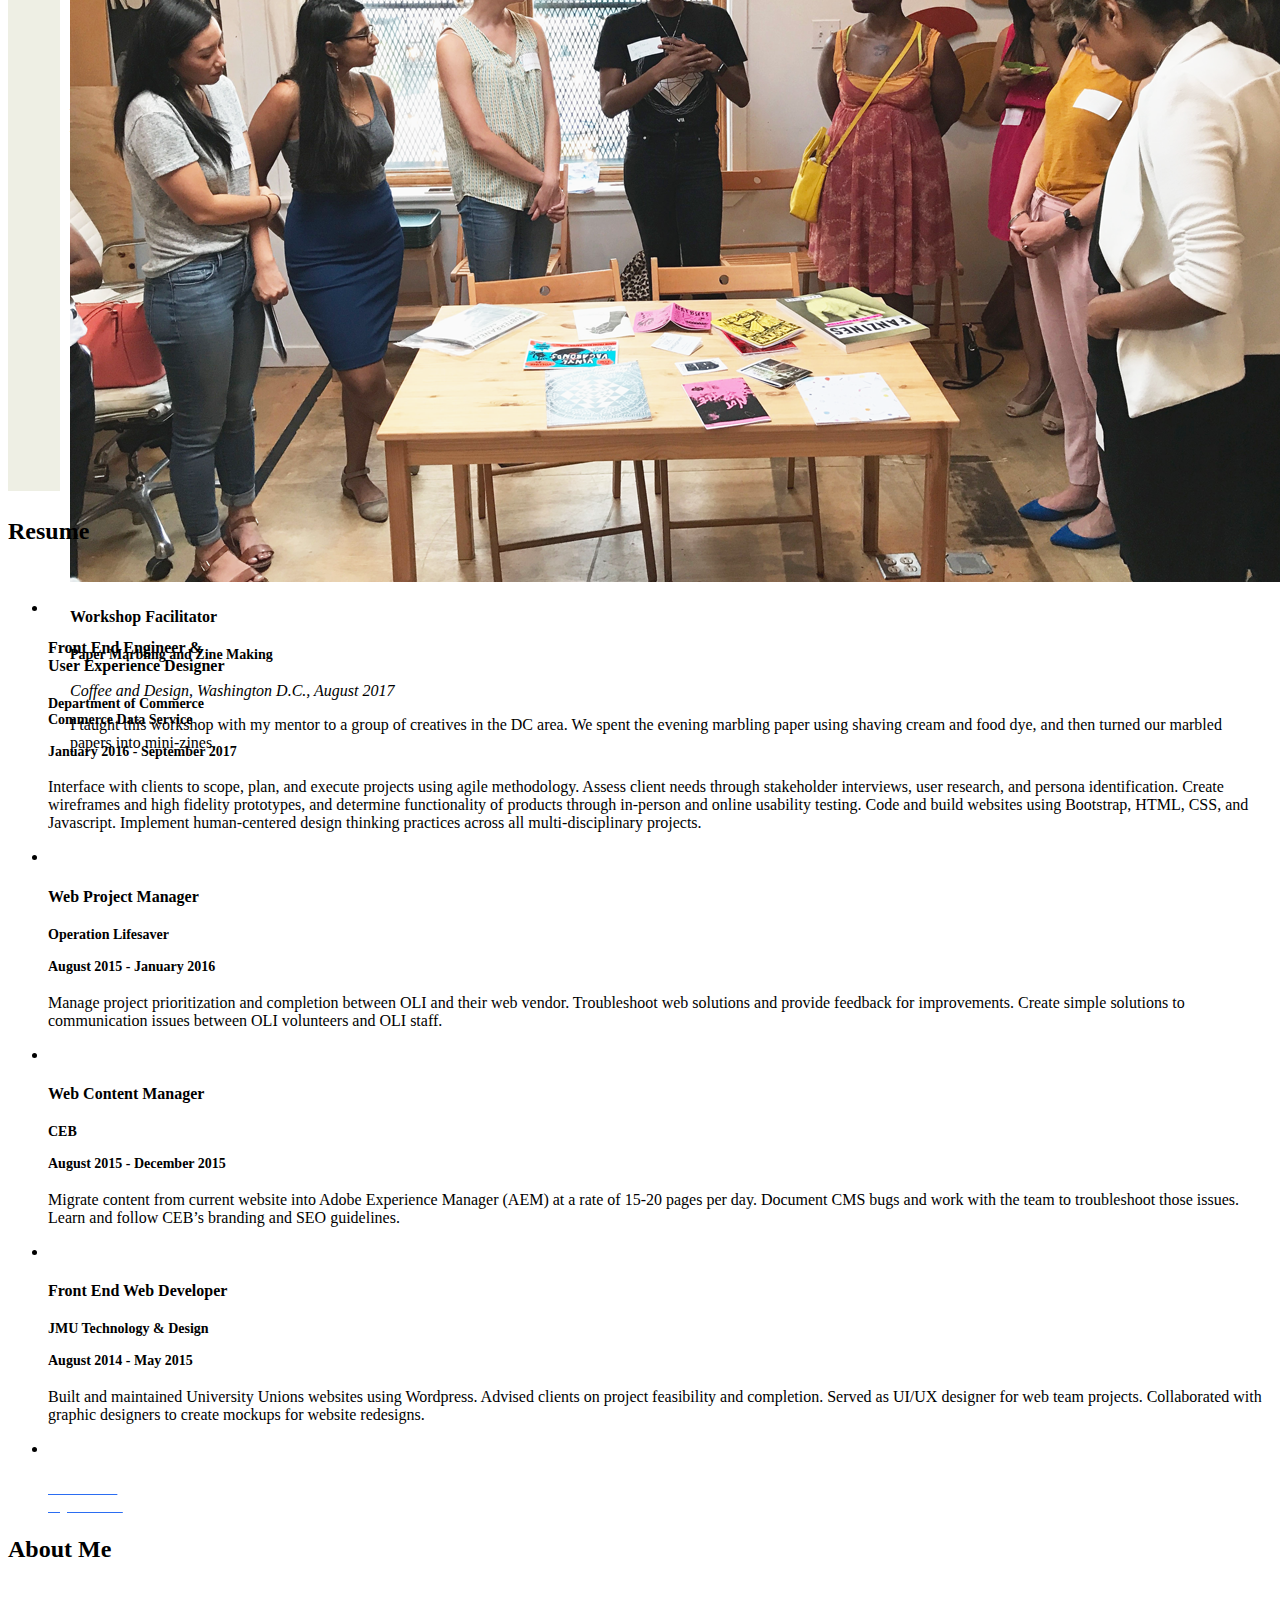
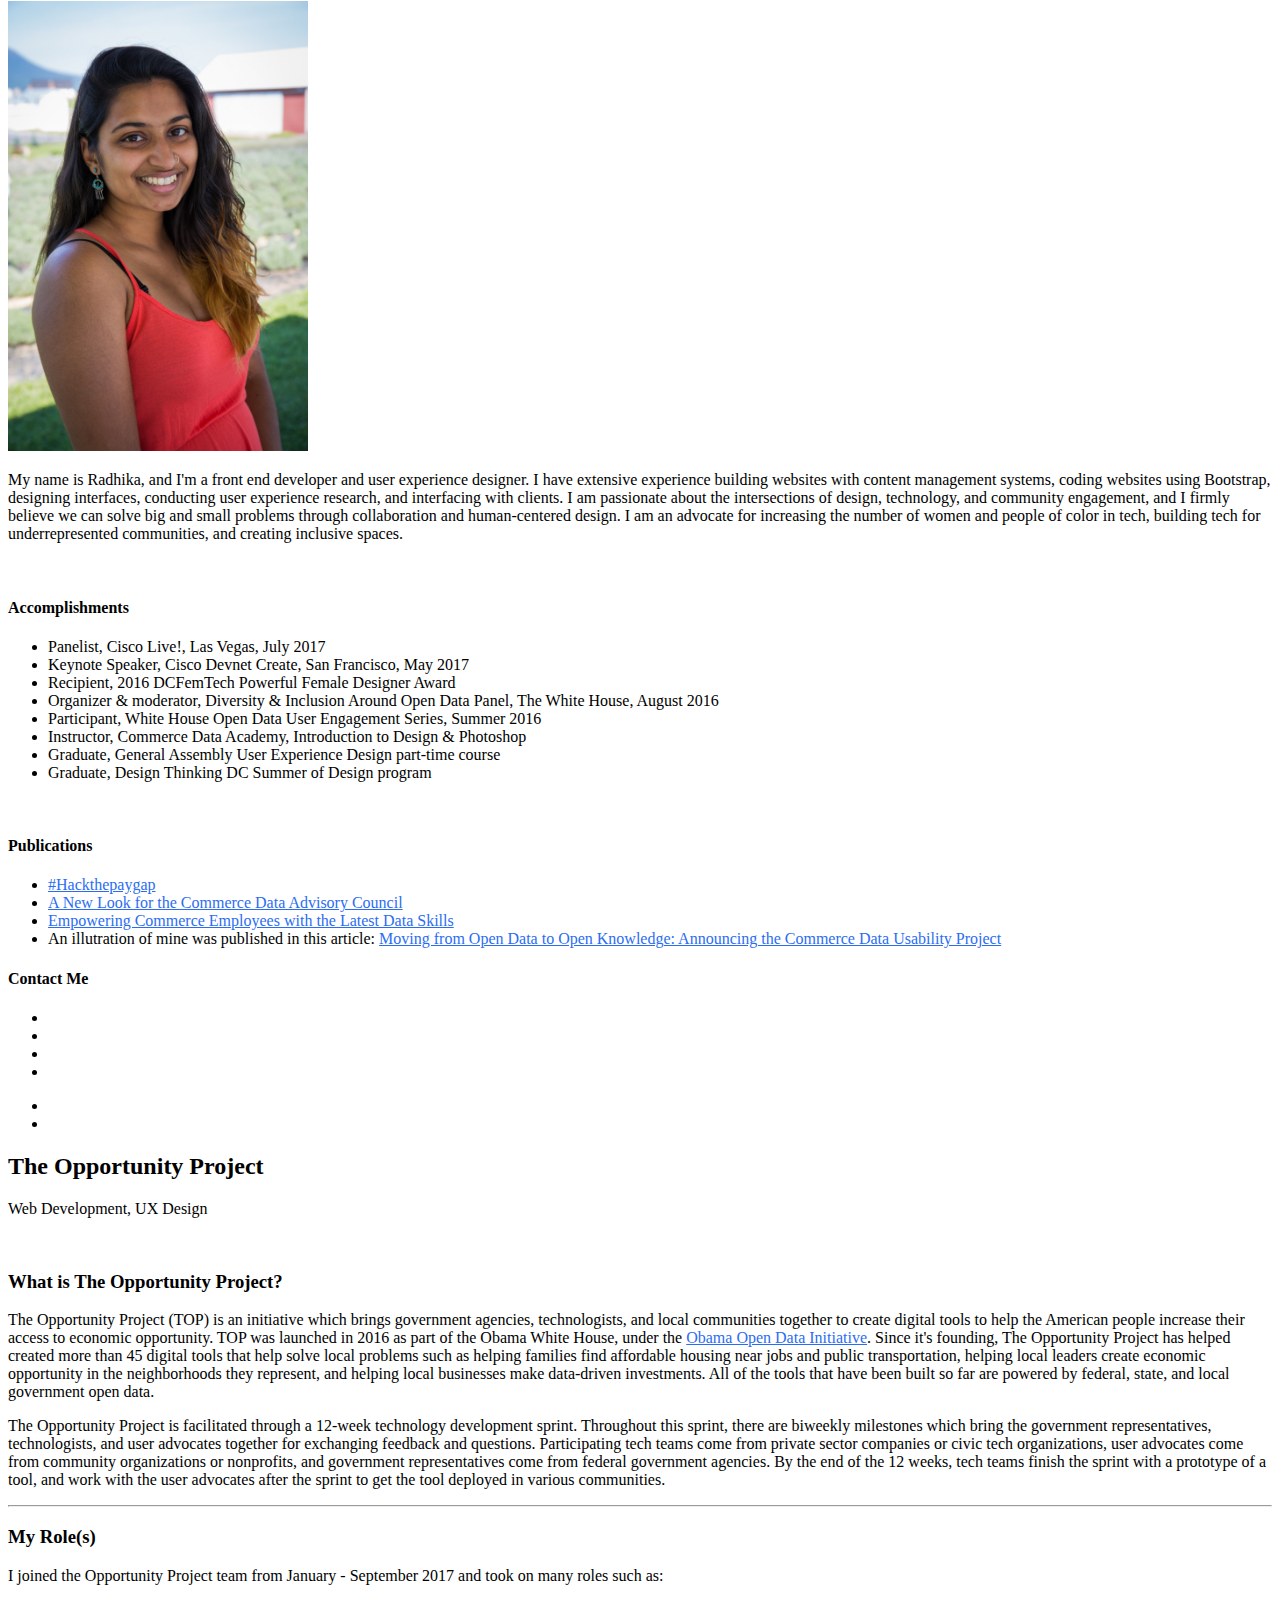
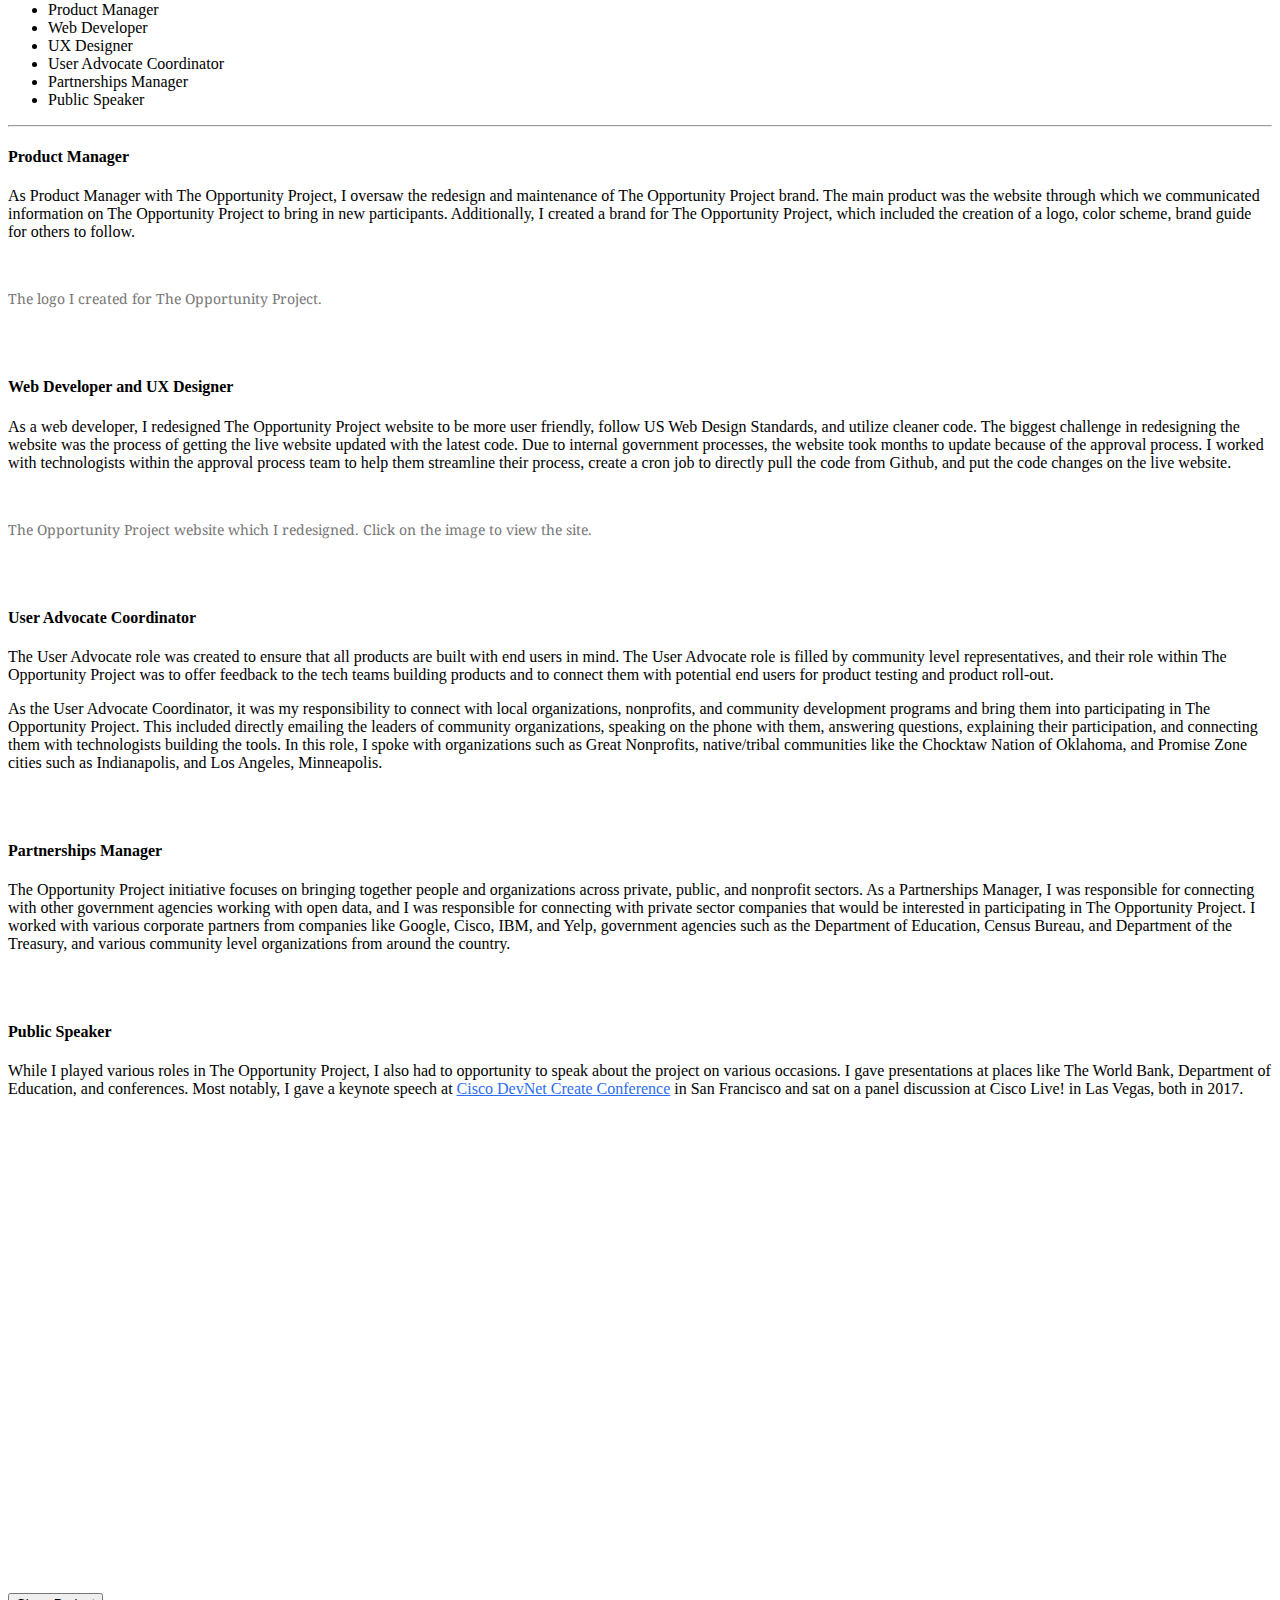
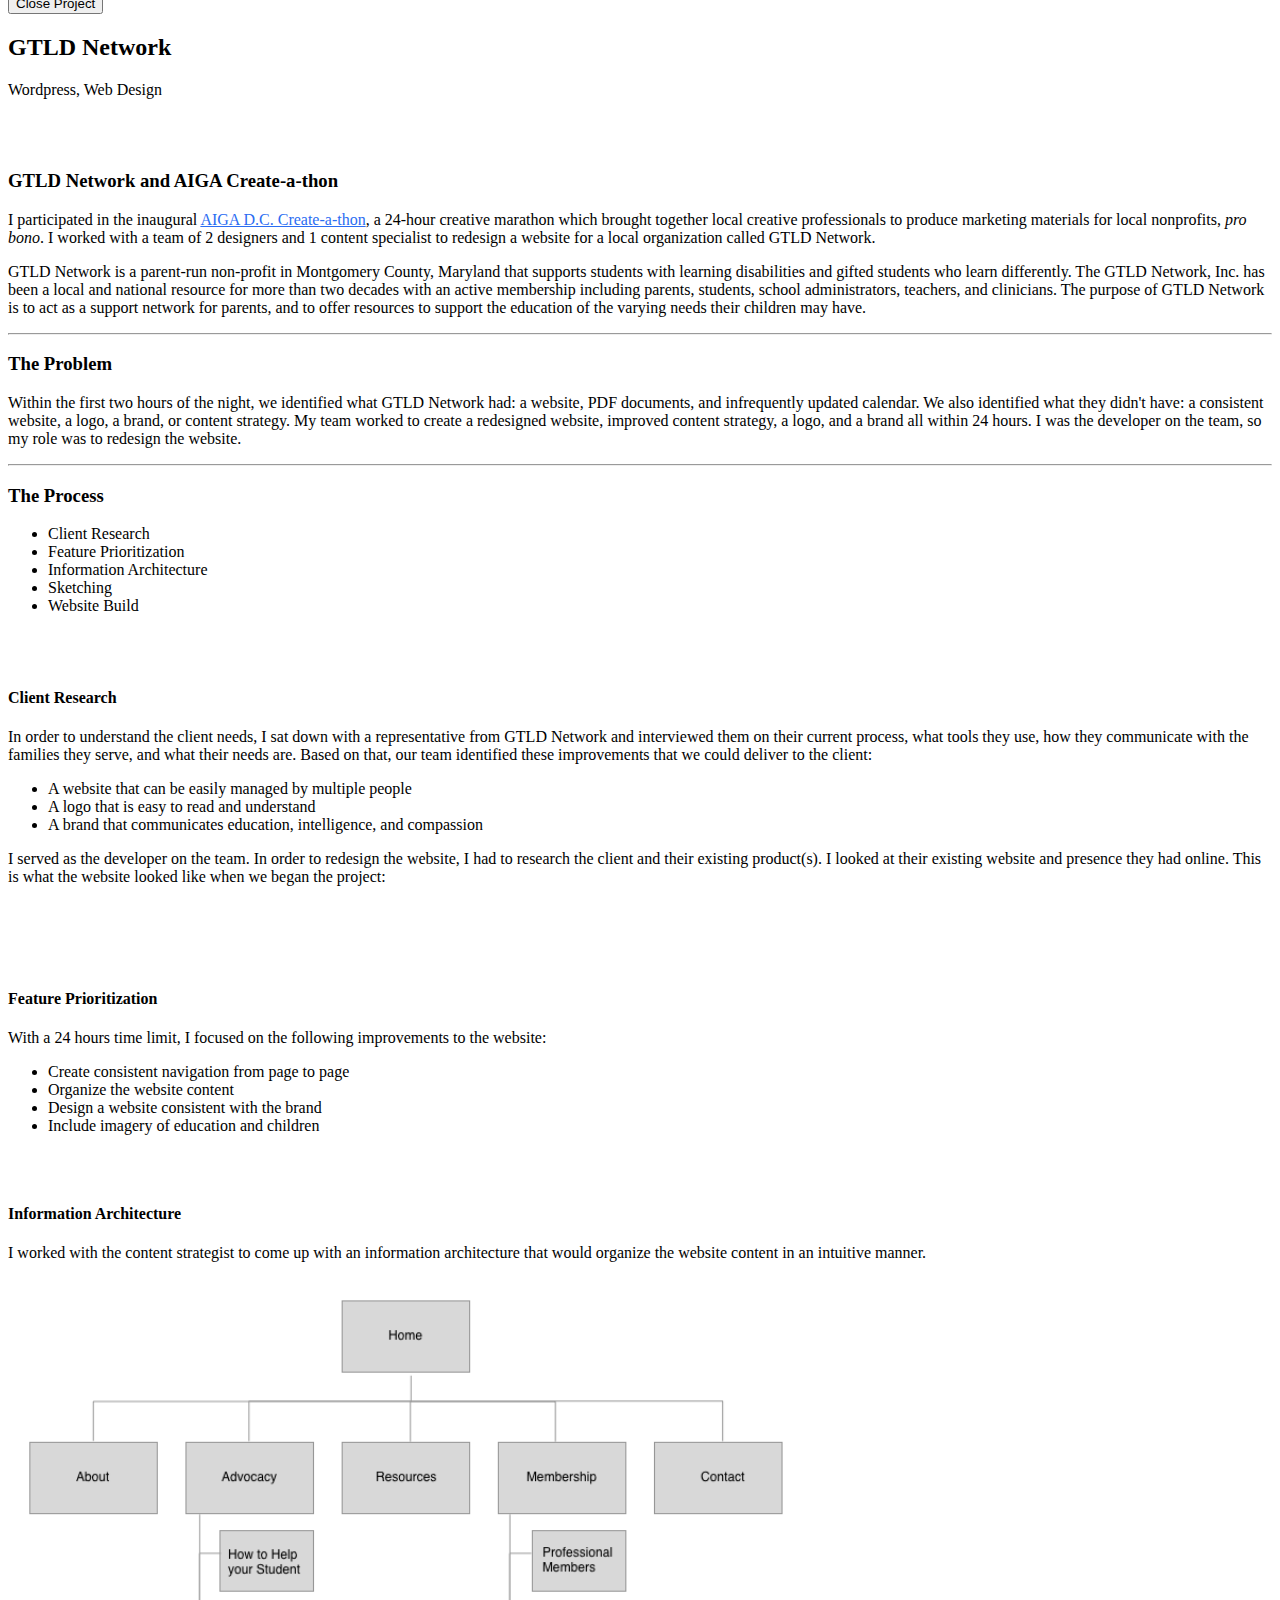
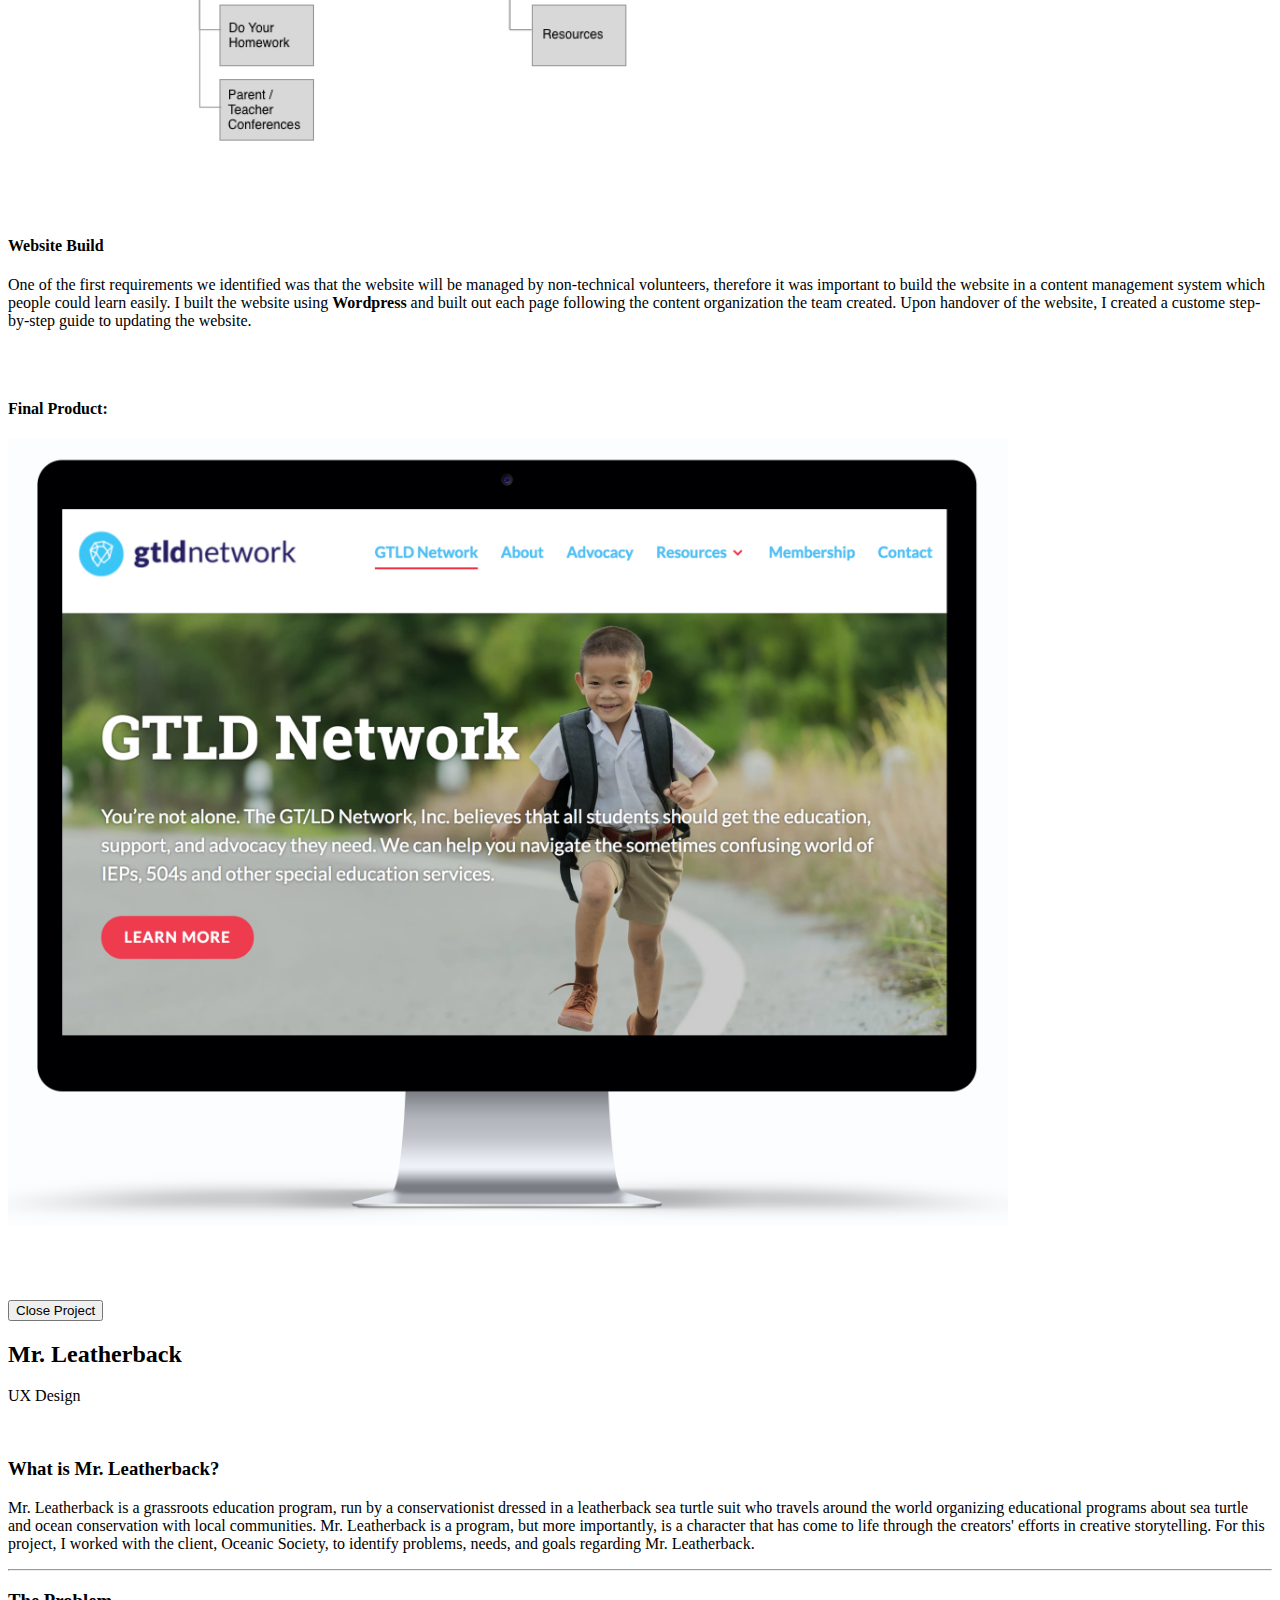
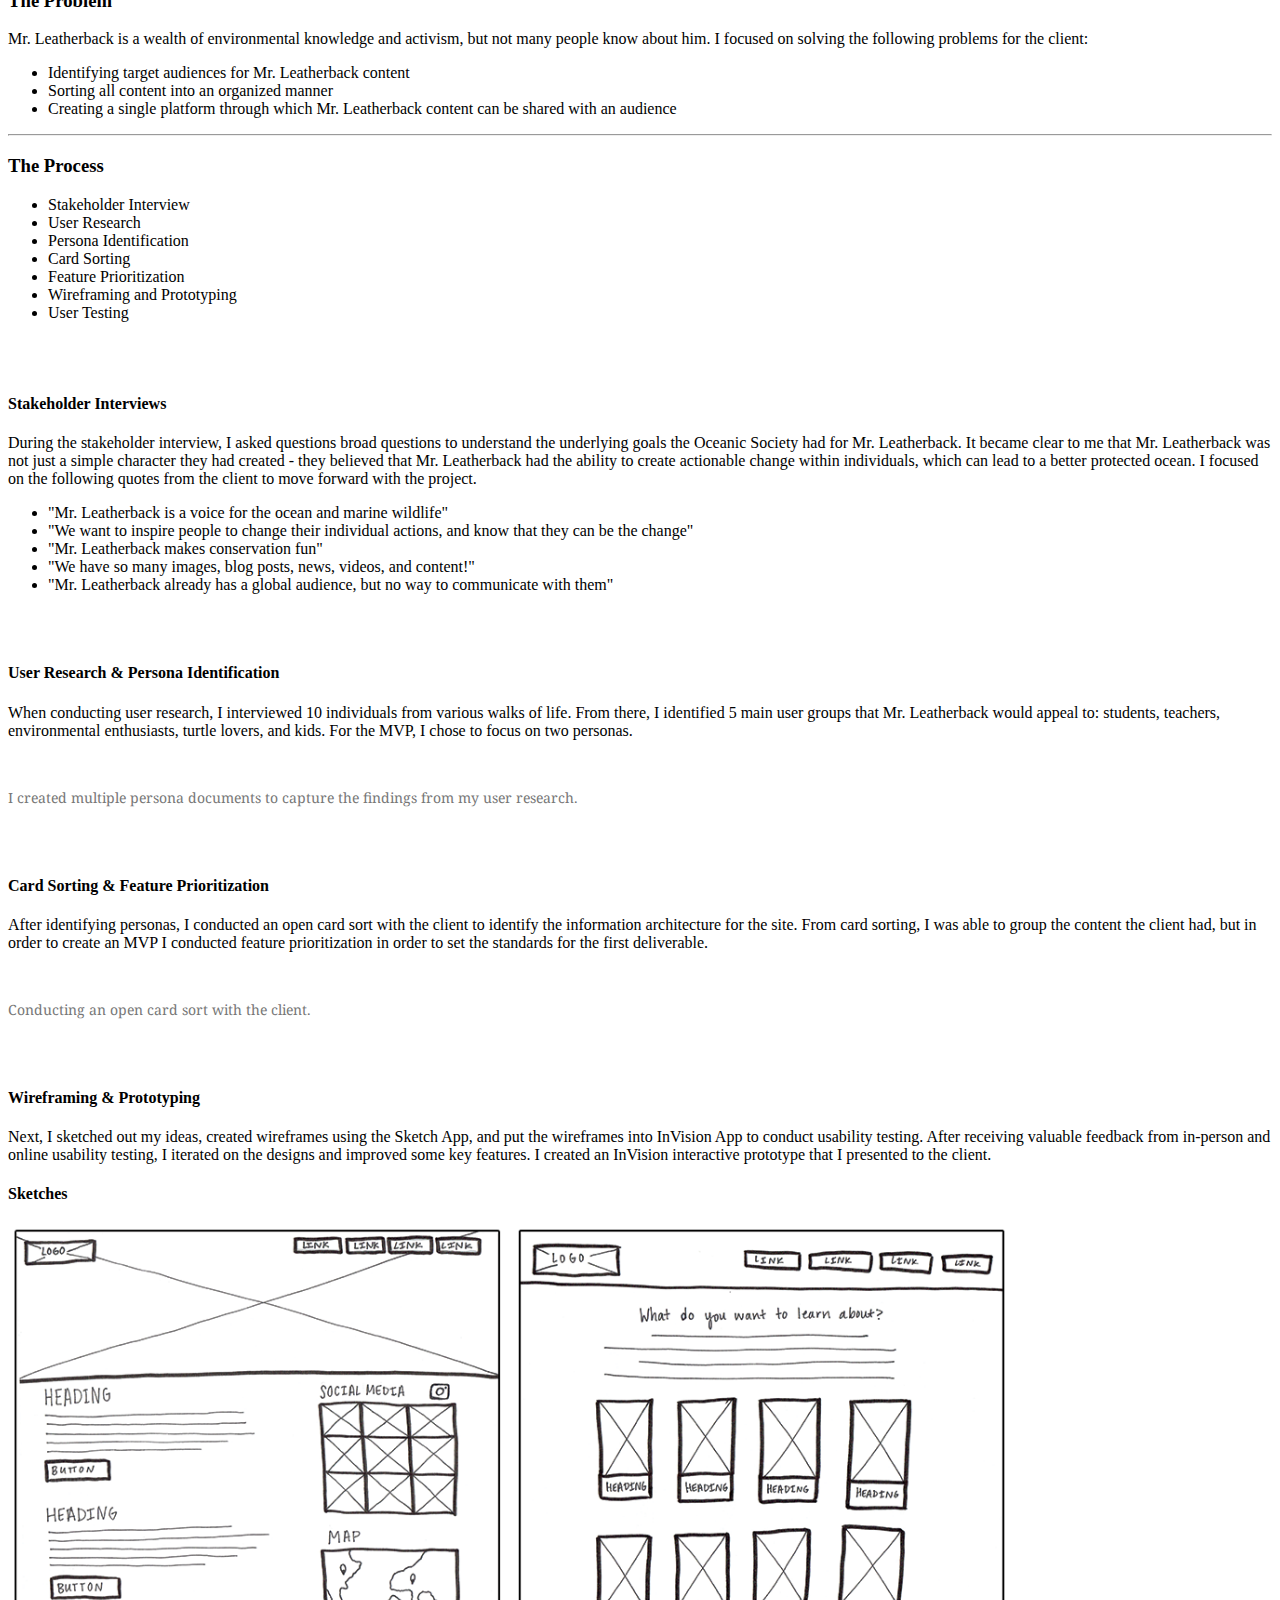
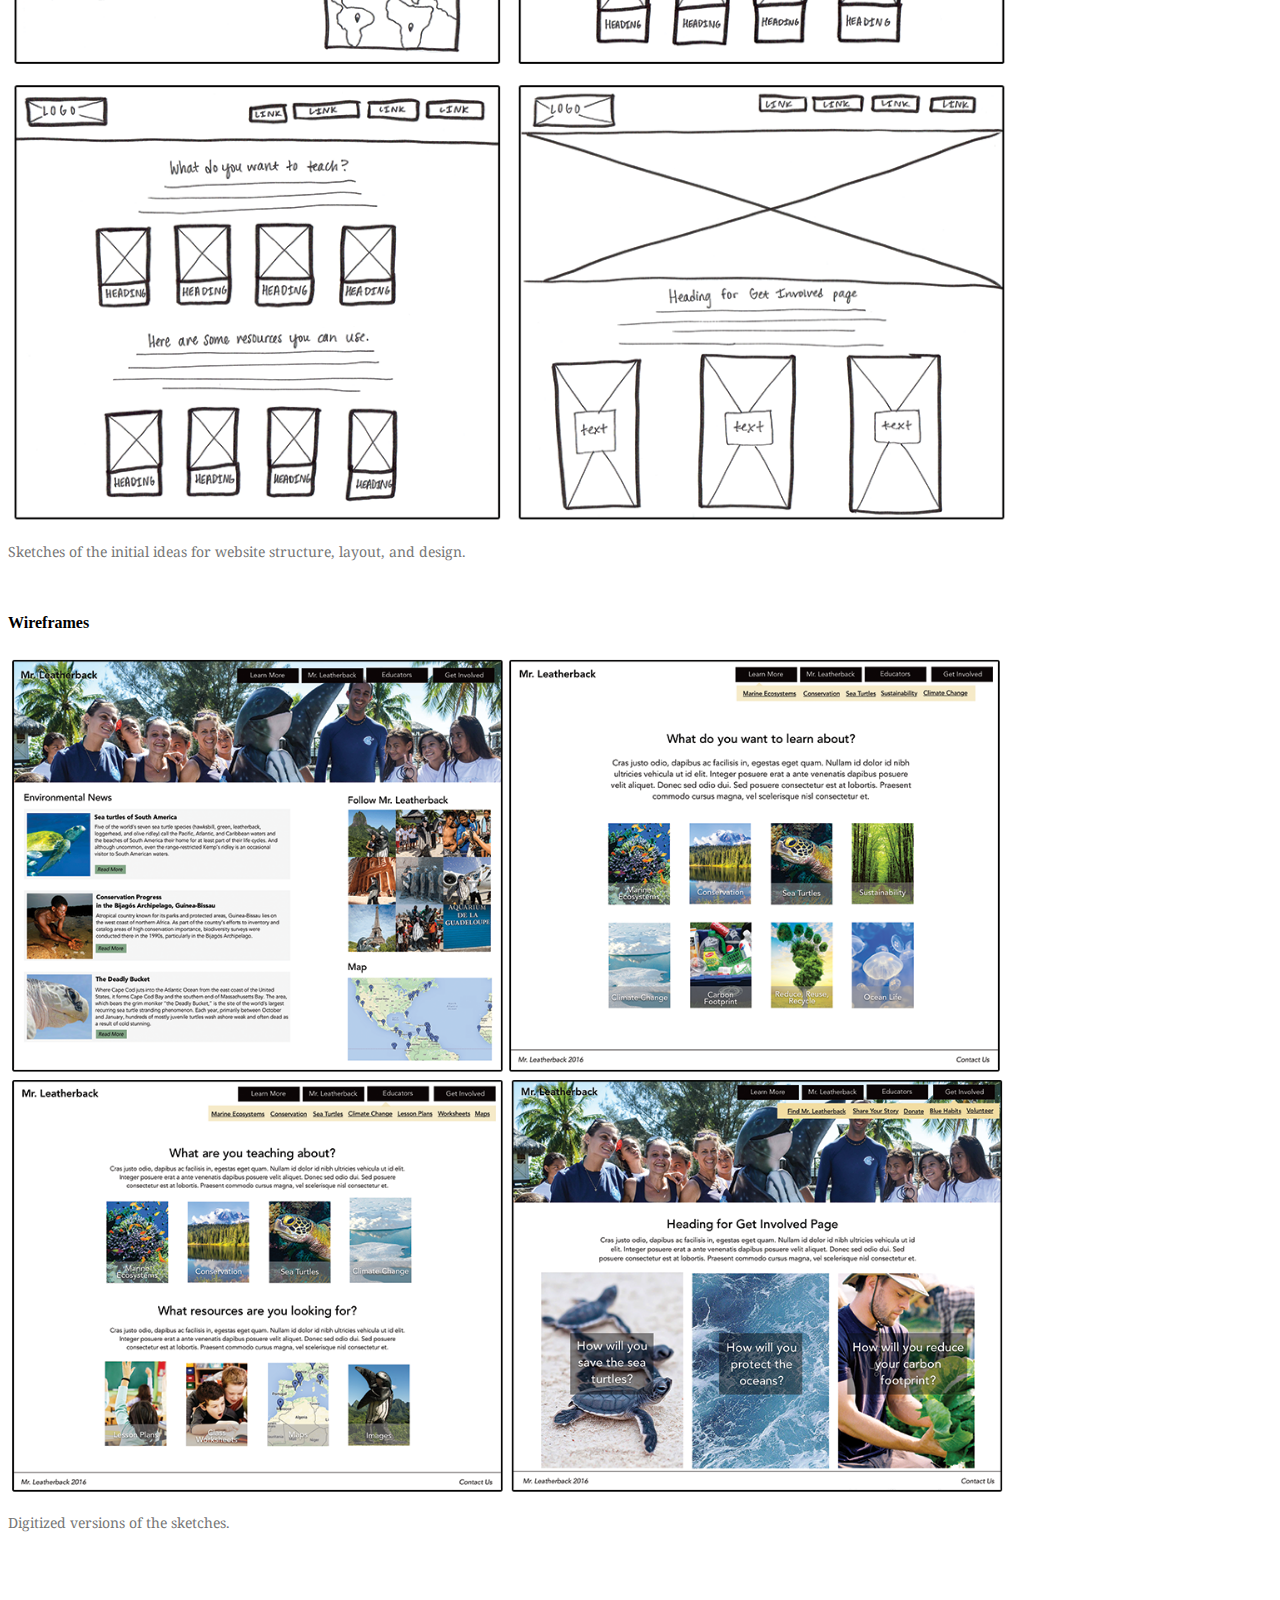
==== commit 8a657b1a: "added talks section" ====
--- a/index.html
+++ b/index.html
@@ -56,6 +56,9 @@
                     </li>
                     <li>
                         <a class="page-scroll" href="#portfolio">Portfolio</a>
+                    </li>
+                    <li>
+                        <a class="page-scroll" href="#talks">Talks</a>
                     </li>
 
                     <li>
@@ -255,6 +258,74 @@
             </div>
         </div>
     </section>
+    
+    <!--  Talks Section  -->
+    <section id="talks" style="background-color: #EEEFE4">
+        <div class="container">
+            <div class="row">
+                <div class="col-lg-12 text-center">
+                    <h2 class="section-heading">Speaking Engagements</h2>
+                </div>
+            </div>
+      
+    <div class="row">
+        <div class="col-lg-5 col-md-6 col-sm-12 content-box">
+            <img src="img/cisco-devnet.png"  class="img-responsive">
+            
+            <h4>Keynote Speaker</h4>
+                <h4 class="subheading">Expanding Economic Opportunity Through Open Data</h4>
+                <p style="font-style: italic">Cisco Live!, Las Vegas, Nevada, June 2017
+                    <br>Cisco DevNet Create, San Francisco, California, May 2017</p>
+                <p>Cisco invited The Opportunity Project team to speak about the initiative and to engage developers from across the country with Federal open data. I gave a keynote speech with my colleagues about the project, what we’re working on, what our process is, and how developers can get involved.</p>
+            <br>
+            <a class="btn btn-primary" href="https://www.youtube.com/embed/i7wTqgcg81s?rel=0&amp;start=2169" target="_blank">View the Keynote Speech Here</a>
+            <br>
+            
+        </div>
+        
+        <div class="col-lg-5 col-md-6 col-sm-12 content-box">
+            <img src="img/dataacademy.png"  class="img-responsive">
+            
+            <h4>Teacher</h4>
+                <h4 class="subheading">Commerce Data Academy</h4>
+                <p style="font-style: italic">Introduction to User Centered Design, August and September 2017
+                    <br>Introduction to User Experience Design, February and July 2017
+                    <br>Introduction to Design and Photoshop, April and October 2016
+                </p>
+                <br>
+            <p>The Commerce Data Academy is an educational initiative within the U.S. Department of Commerce with the goal of upskilling Commerce employees with data skills. Educational programming includes classes on data science, web development, and design. I taught six 3-hour long classes within the design subject area, and had a total of 400 students overall.</p>
+        </div> 
+            
+            
+        <div class="col-lg-5 col-md-6 col-sm-12 content-box">
+            <img src="img/ux-feminism.png"  class="img-responsive">
+            
+            <h4>Workshop Facilitator</h4>
+                <h4 class="subheading">Crossroads: Intersectional Feminism and User Experience Design</h4>
+                <p style="font-style: italic">ColorCoded, Washington D.C., August 2017
+                    <br>UMD Diversity in Computing Summit, Washington D.C., Nov. 2016
+                    <br>TechLady Hackathon, Washington D.C., October 2016</p>
+                <br>
+             <p>I taught this 45-minute workshop on the ideas of applying the theory of user experience design to feminist problems. Participants learned the basic principles of UX, including empathy building, conducting interviews, creating personas, and research synthesis. Throughout the workshop, I presented a feminist problem for participants to apply their UX skills to, in order to help them ideate on a solution.</p>
+        </div>
+            
+            
+        <div class="col-lg-5 col-md-6 col-sm-12 content-box">
+            <img src="img/marbling-workshop.png"  class="img-responsive">
+            
+            <h4>Workshop Facilitator</h4>
+                <h4 class="subheading">Paper Marbling and Zine Making</h4>
+                <p style="font-style: italic">Coffee and Design, Washington D.C., August 2017</p>
+           <p>I taught this workshop with my mentor to a group of creatives in the DC area. We spent the evening marbling paper using shaving cream and food dye, and then turned our marbled papers into mini-zines.</p>
+            
+        </div>    
+            
+
+
+    </div>
+        </div>
+    </section>
+    
 
     <!-- Resume Section -->
     <section id="resume">
--- a/css/custom.css
+++ b/css/custom.css
@@ -1,5 +1,6 @@
 .subheading{
 	font-size: 14px;
+    text-transform: none;
 }
 
 .text-primary {
@@ -98,4 +99,18 @@
 
 .timeline > li.timeline-inverted > .timeline-panel {
     padding: 0 20px 20px 20px;
-}*/+}*/
+
+/* speaking engagements */
+.content-box {
+    background-color: white;
+    padding: 10px 10px 10px 10px;
+    margin: 10px 8px 27px 52px;
+    height: 650px;
+}
+
+
+/*
+.content-box .col-lg-6 {
+    width: 49%;
+}*/
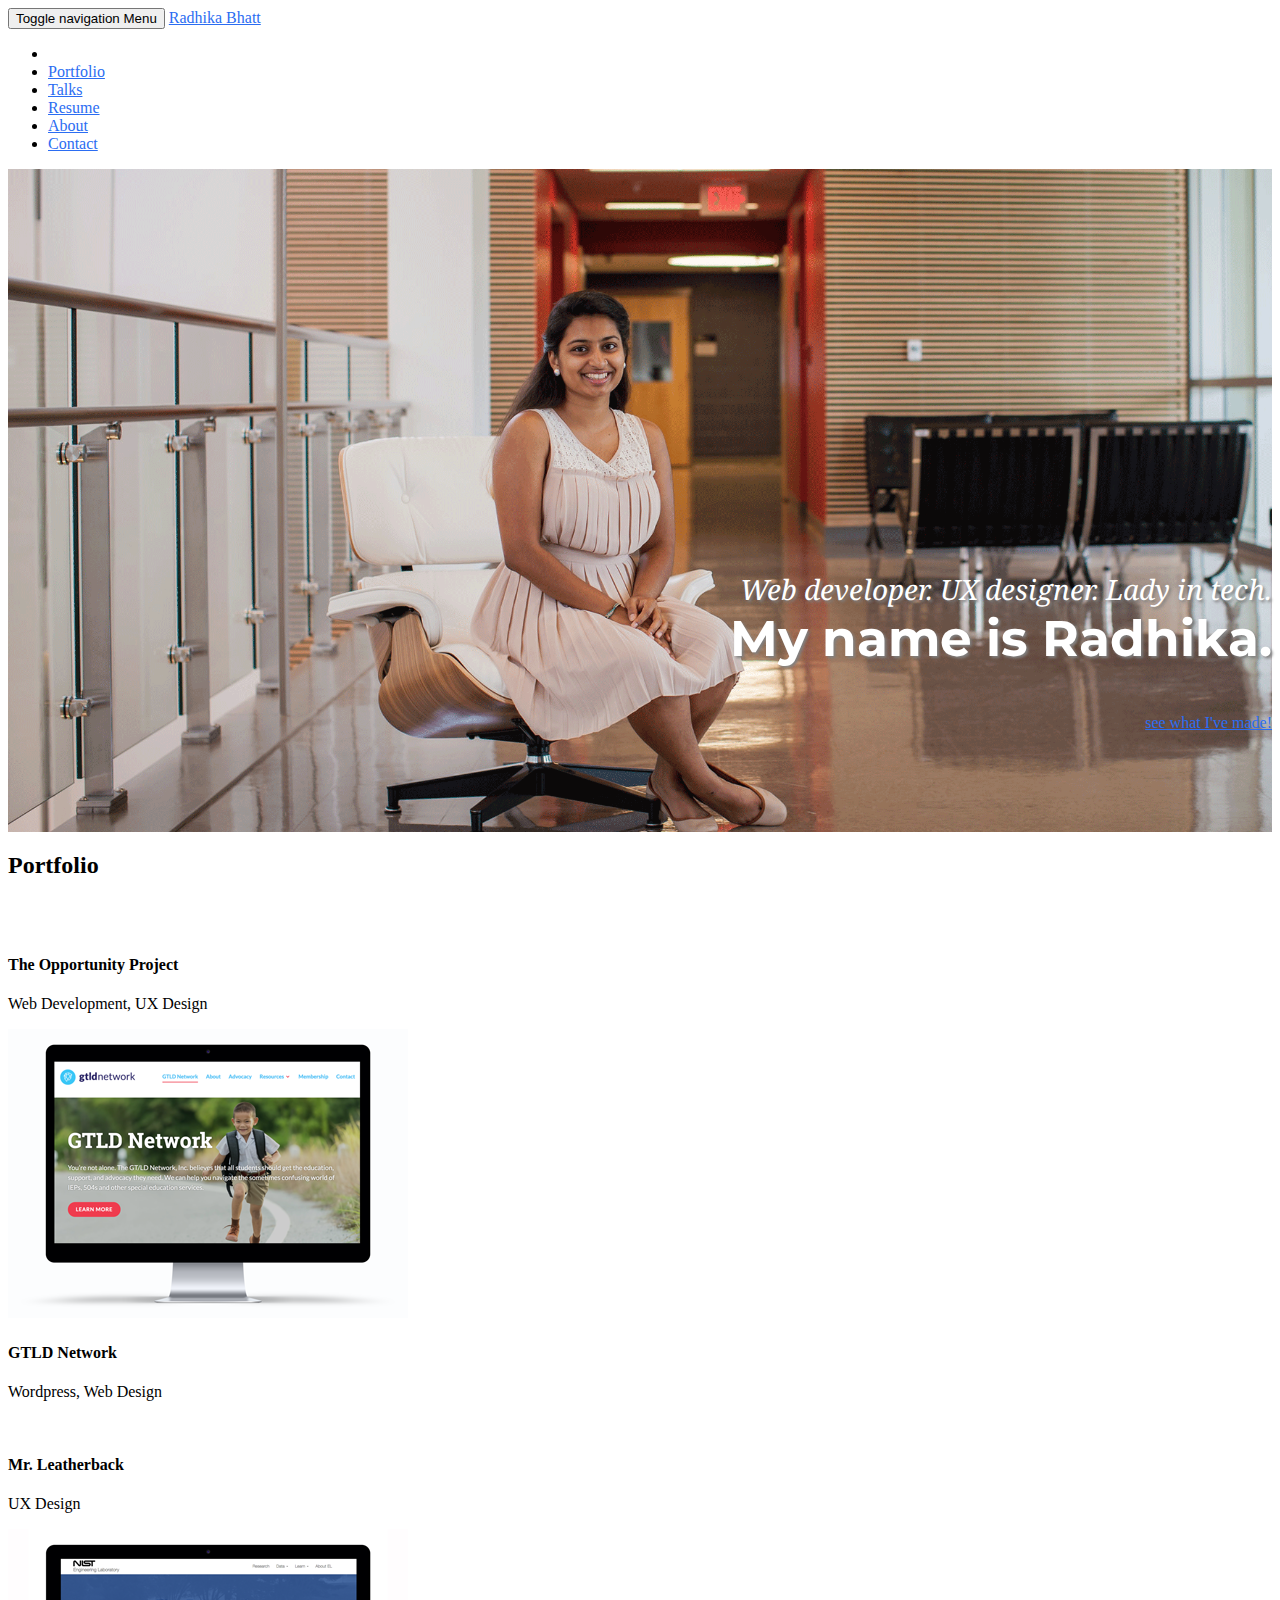
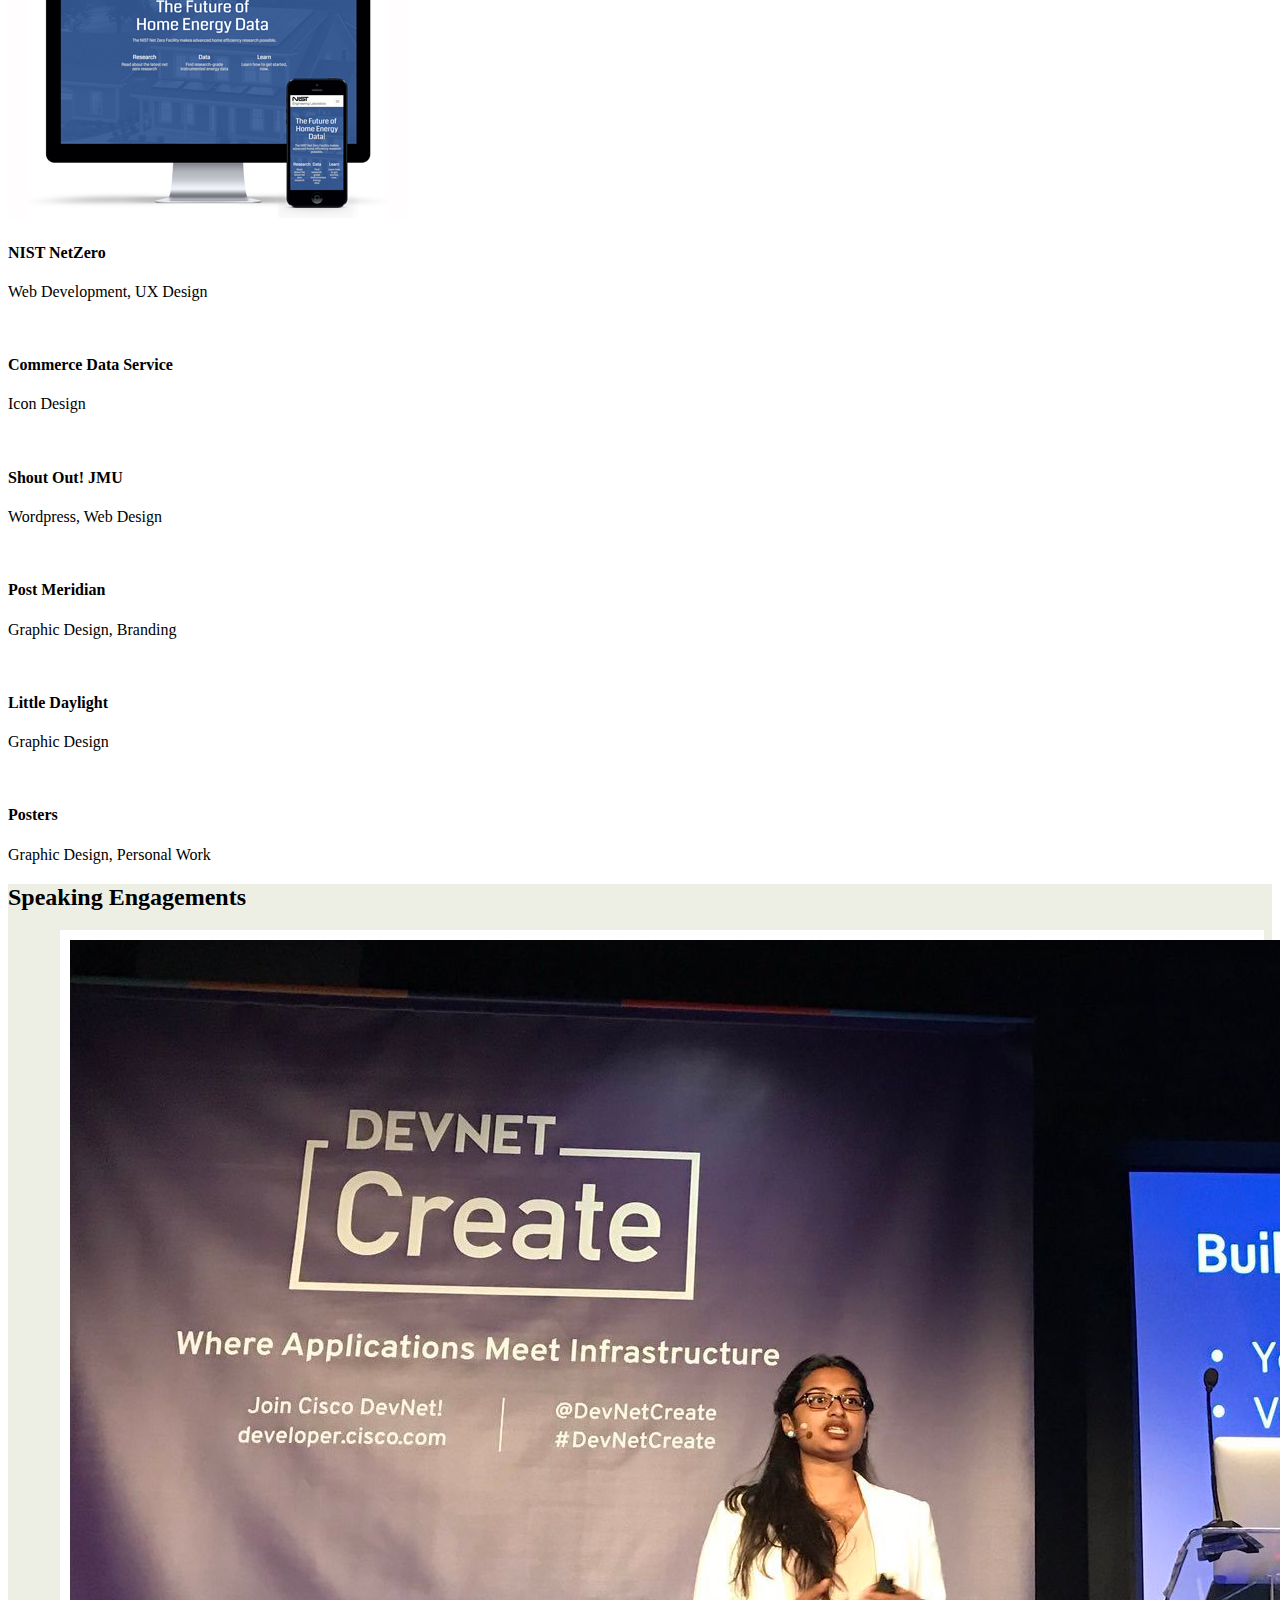
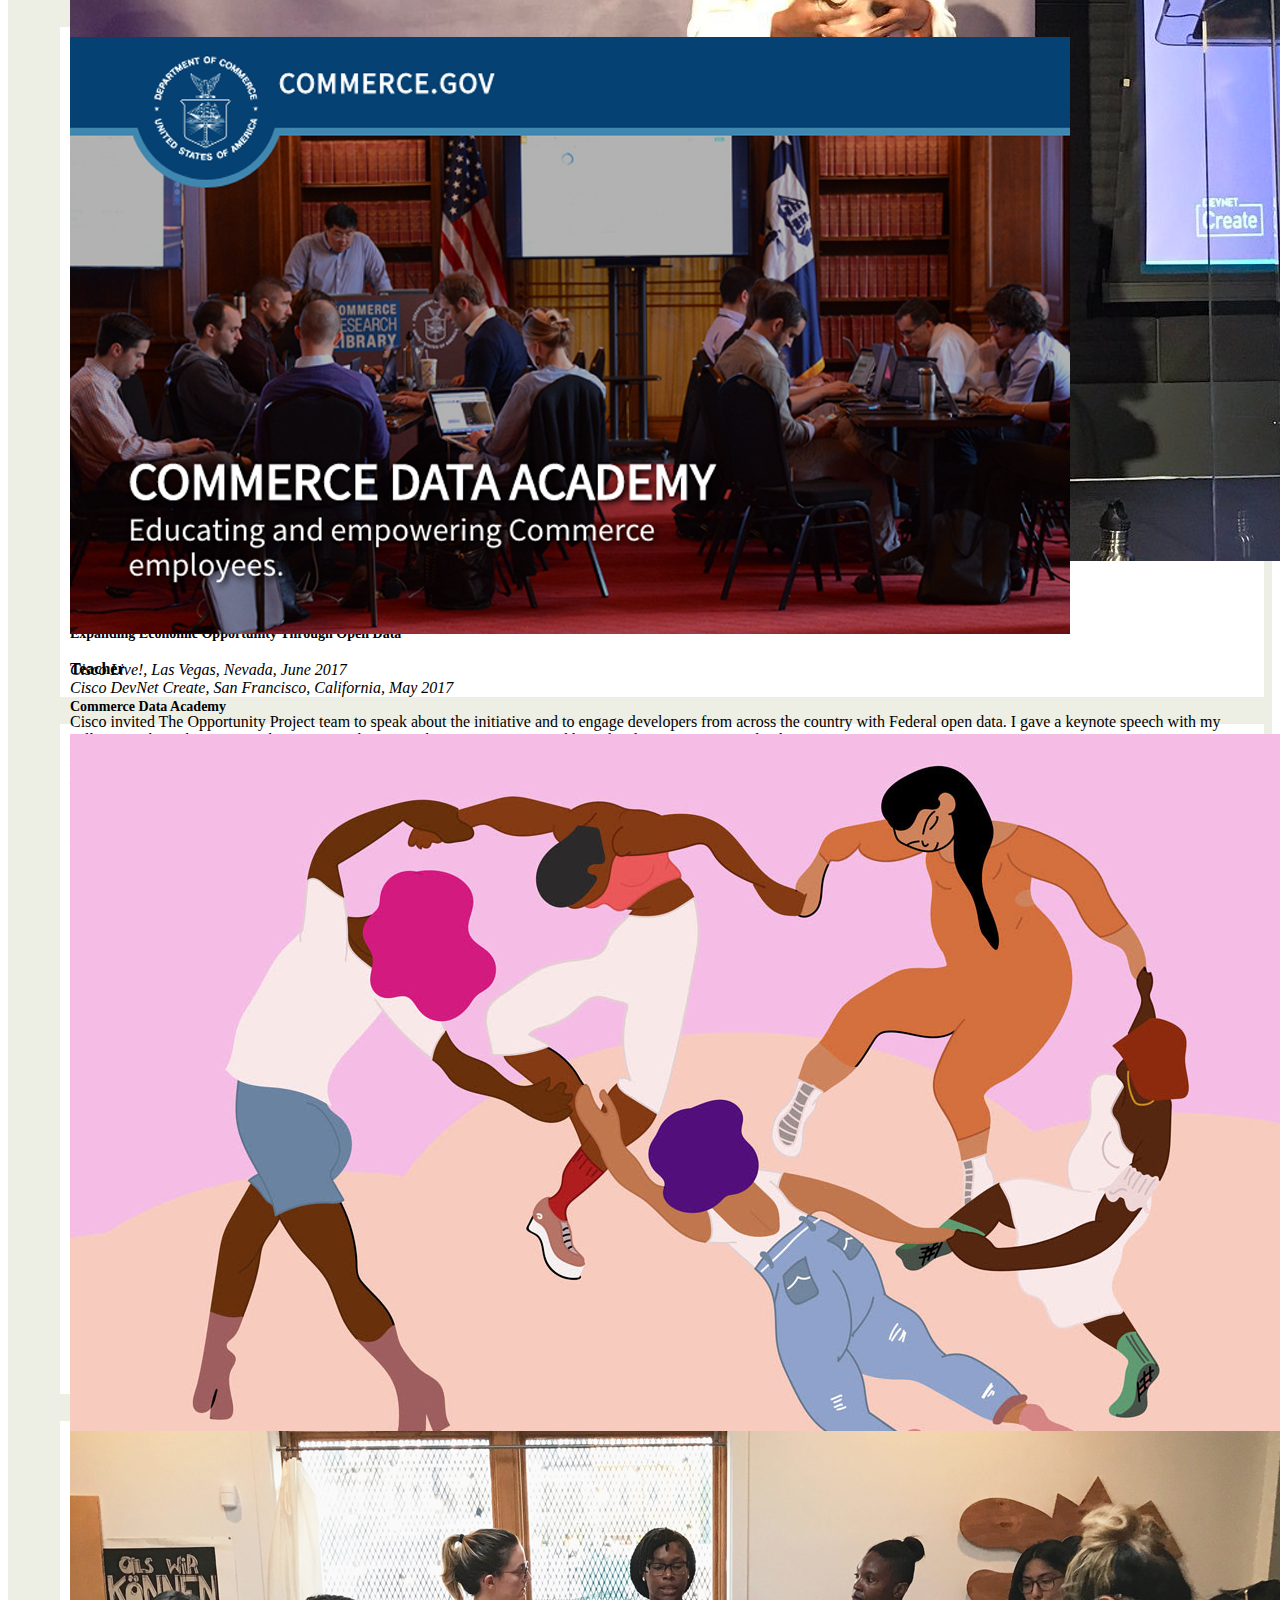
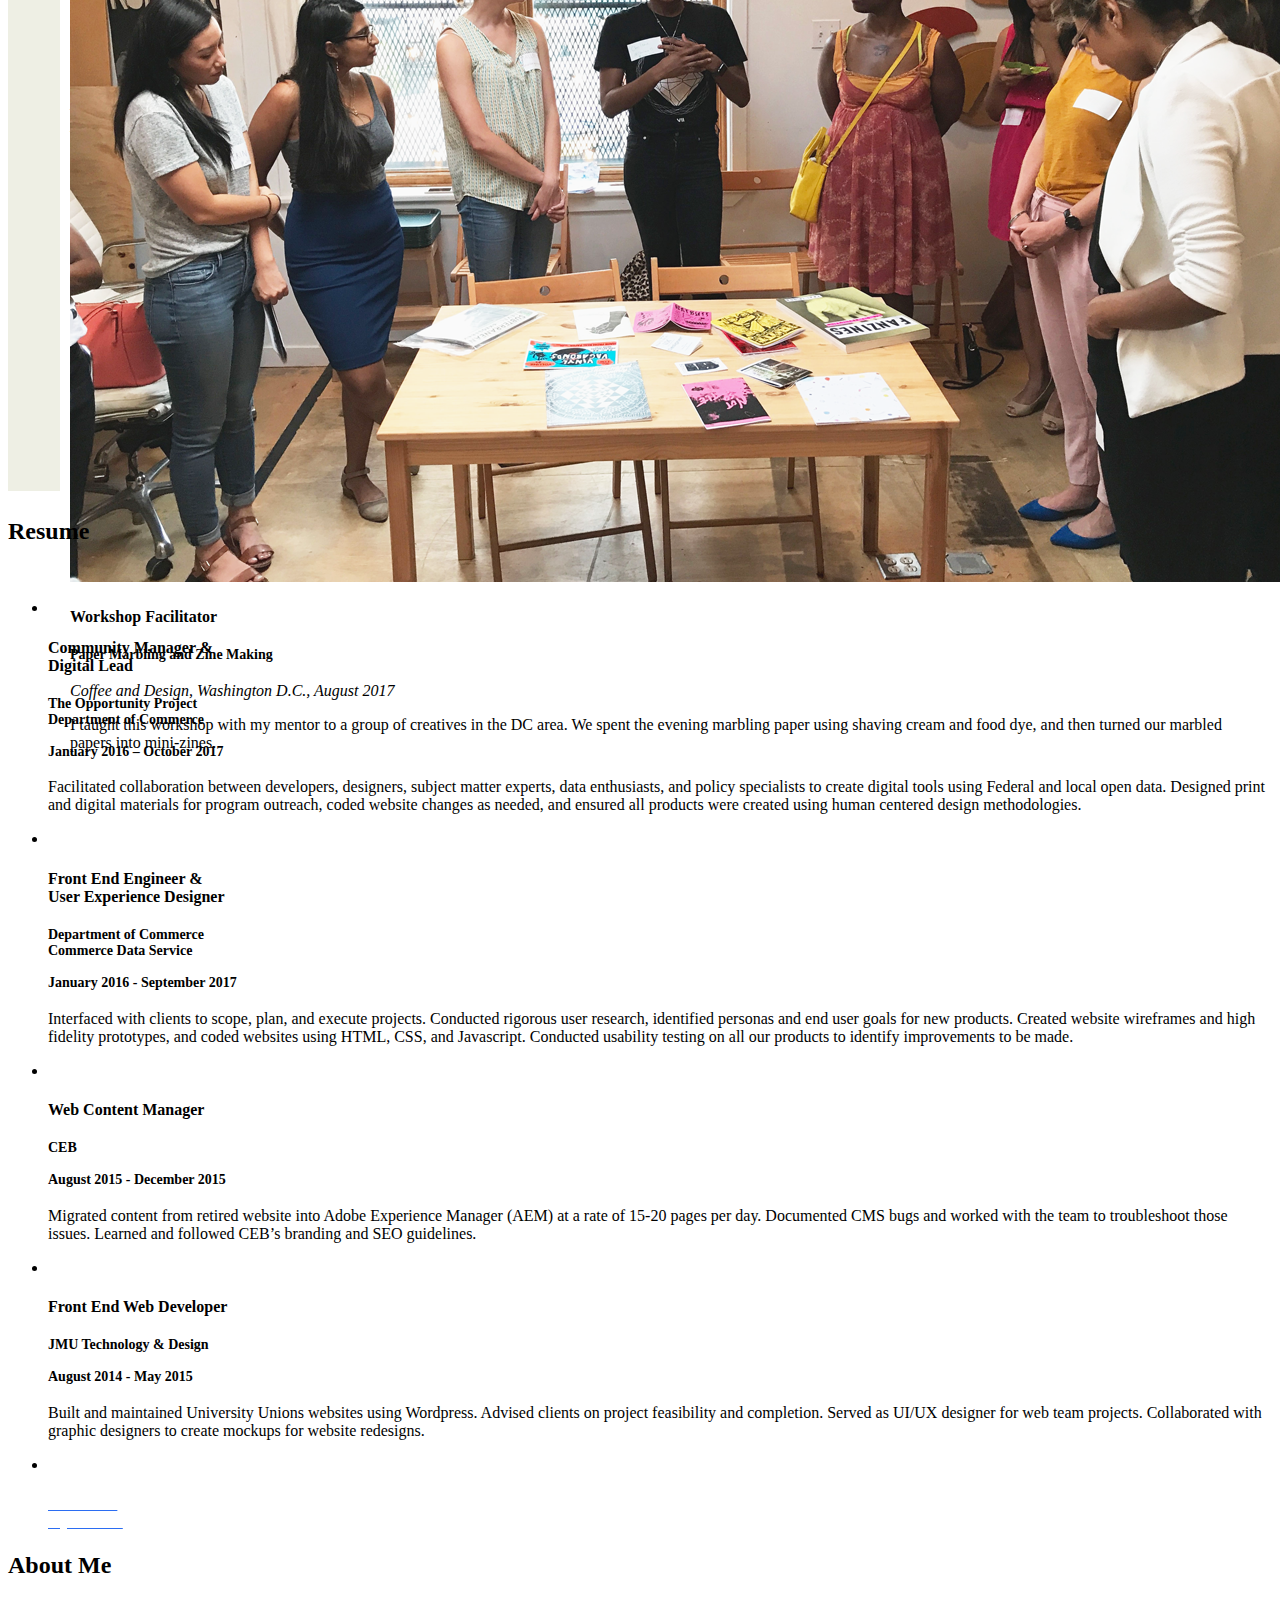
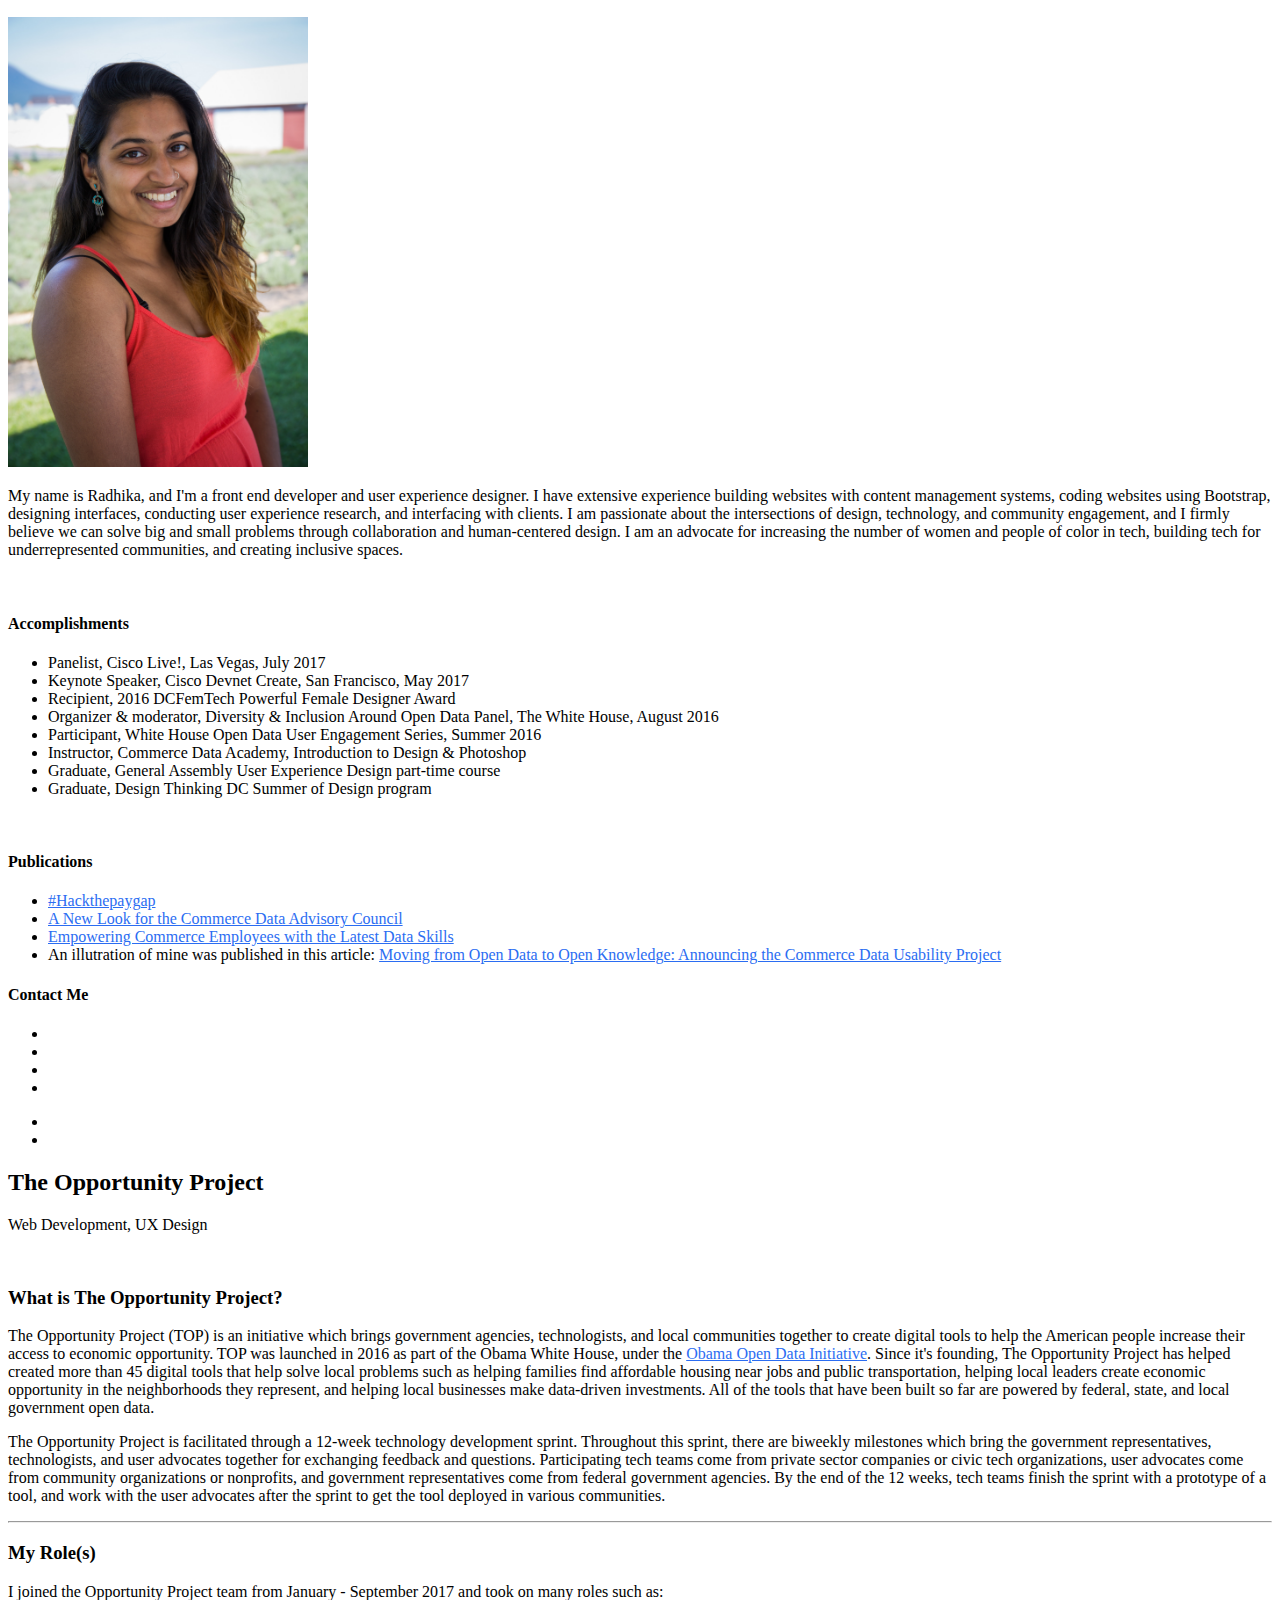
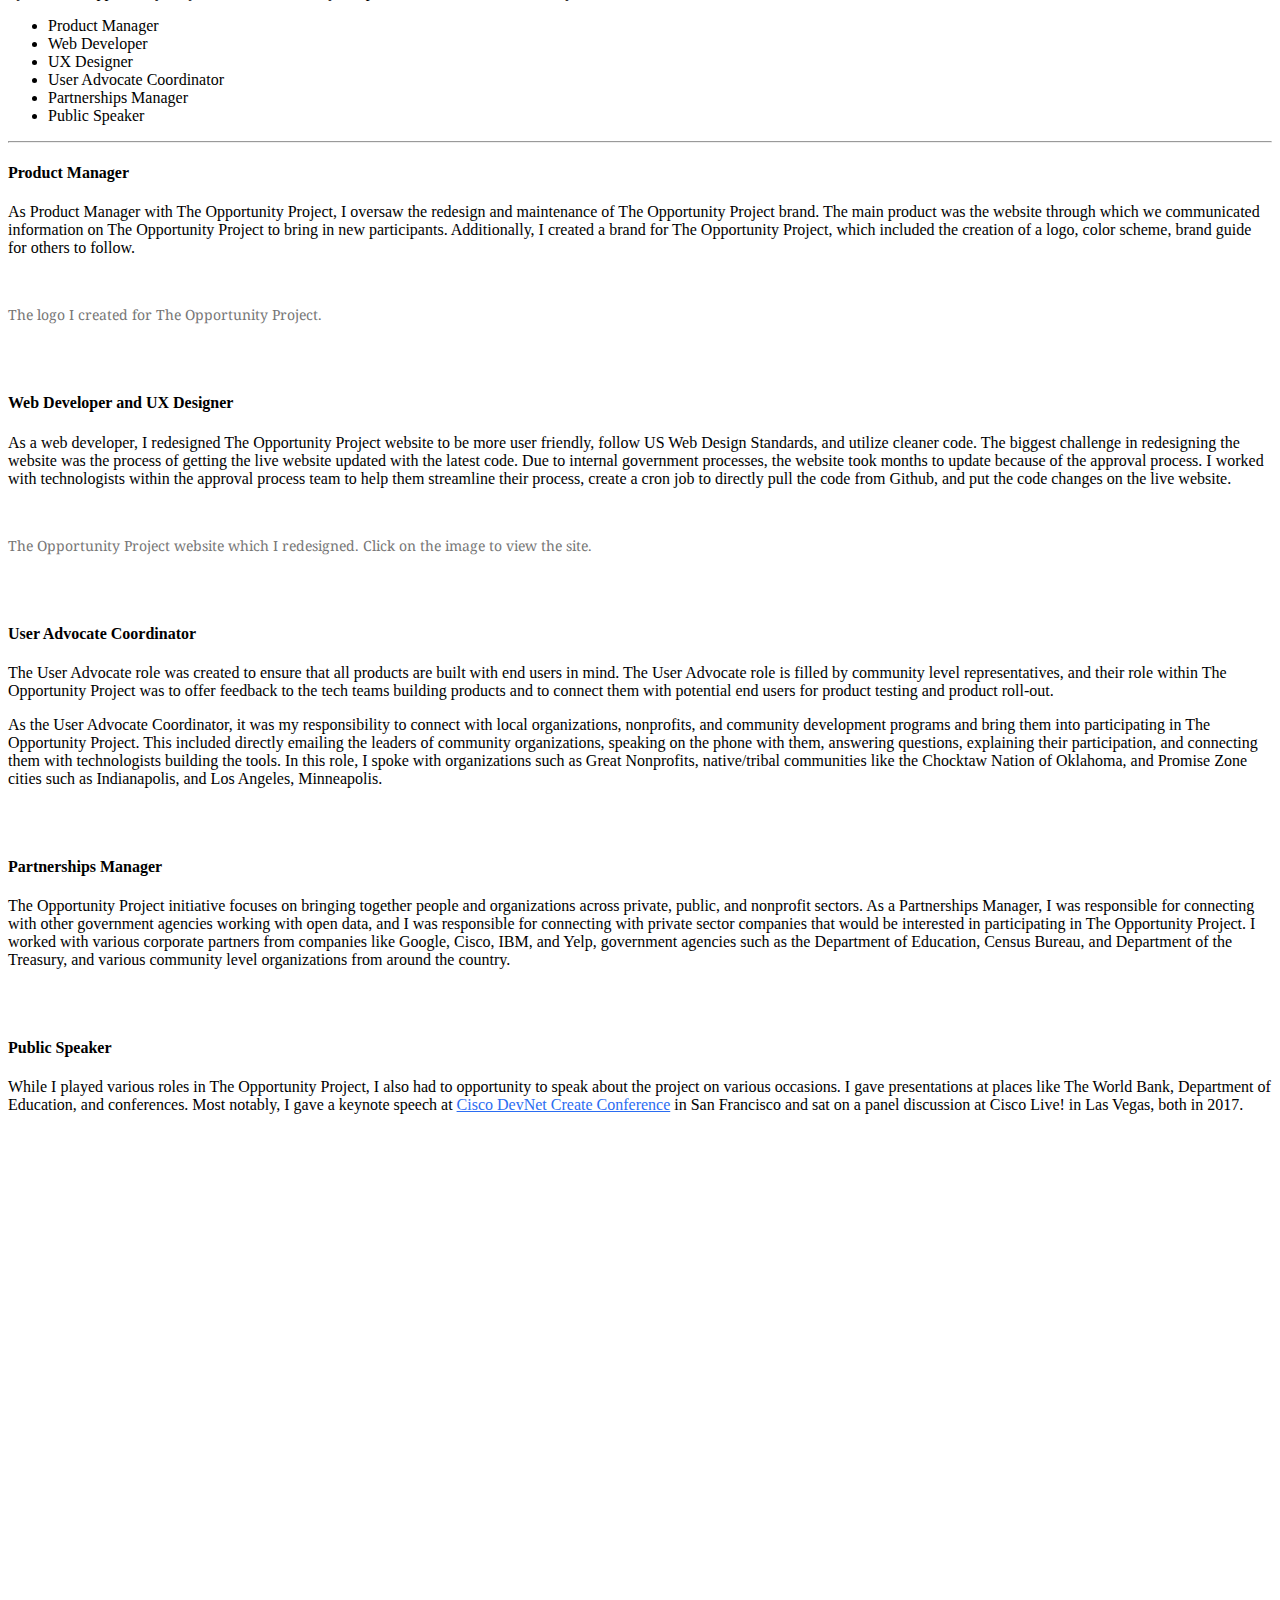
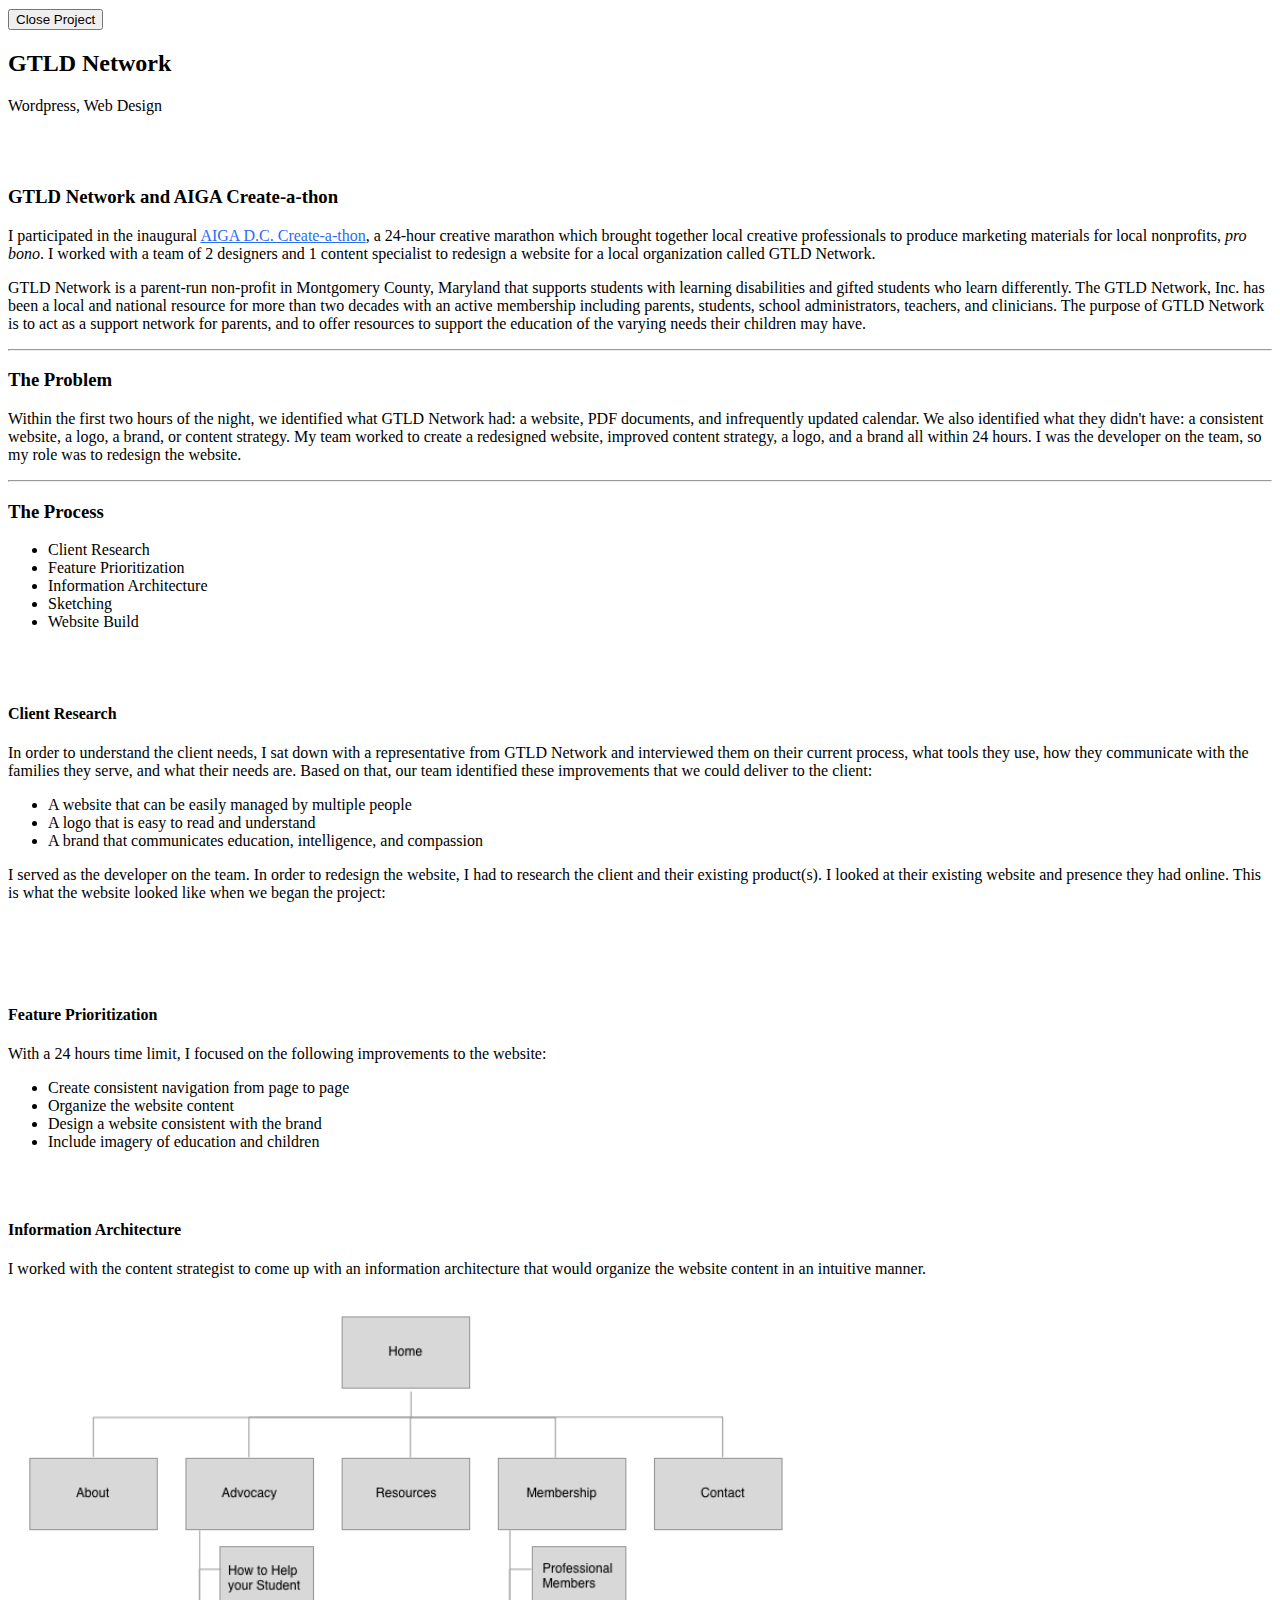
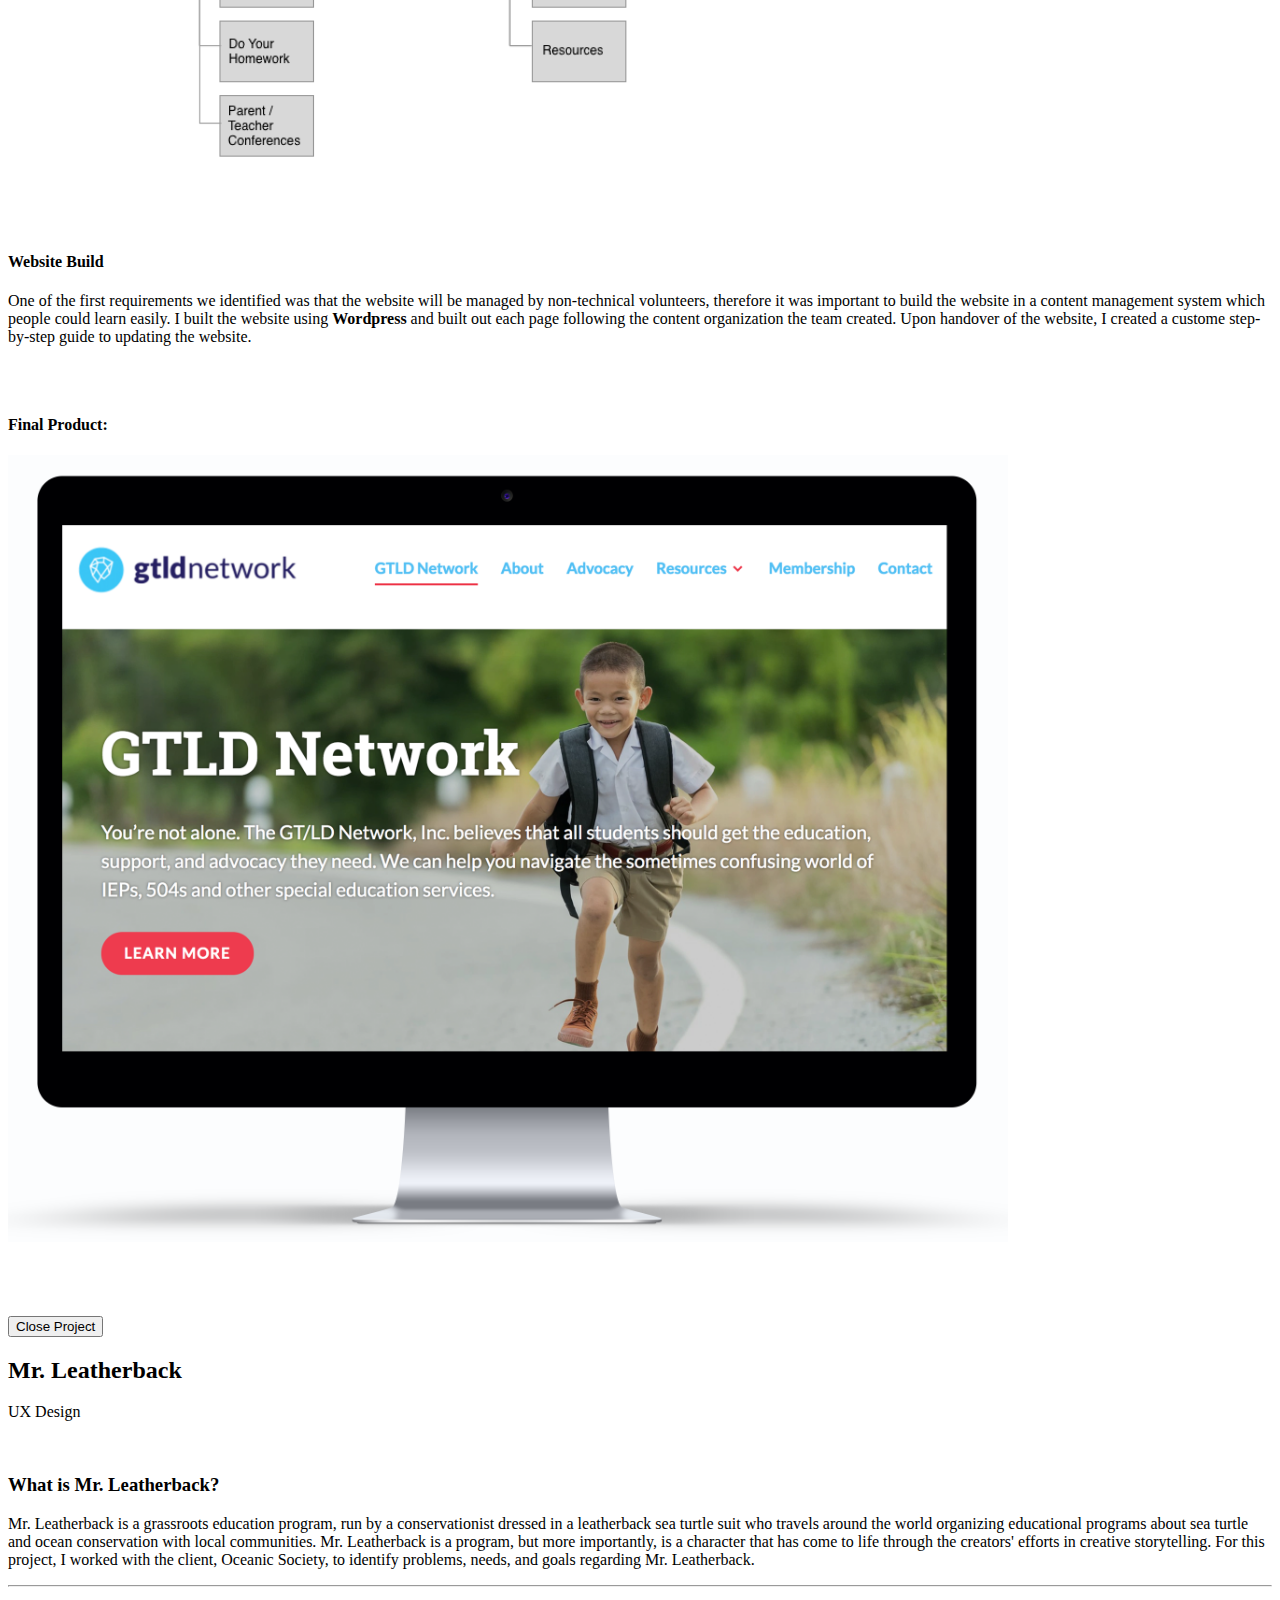
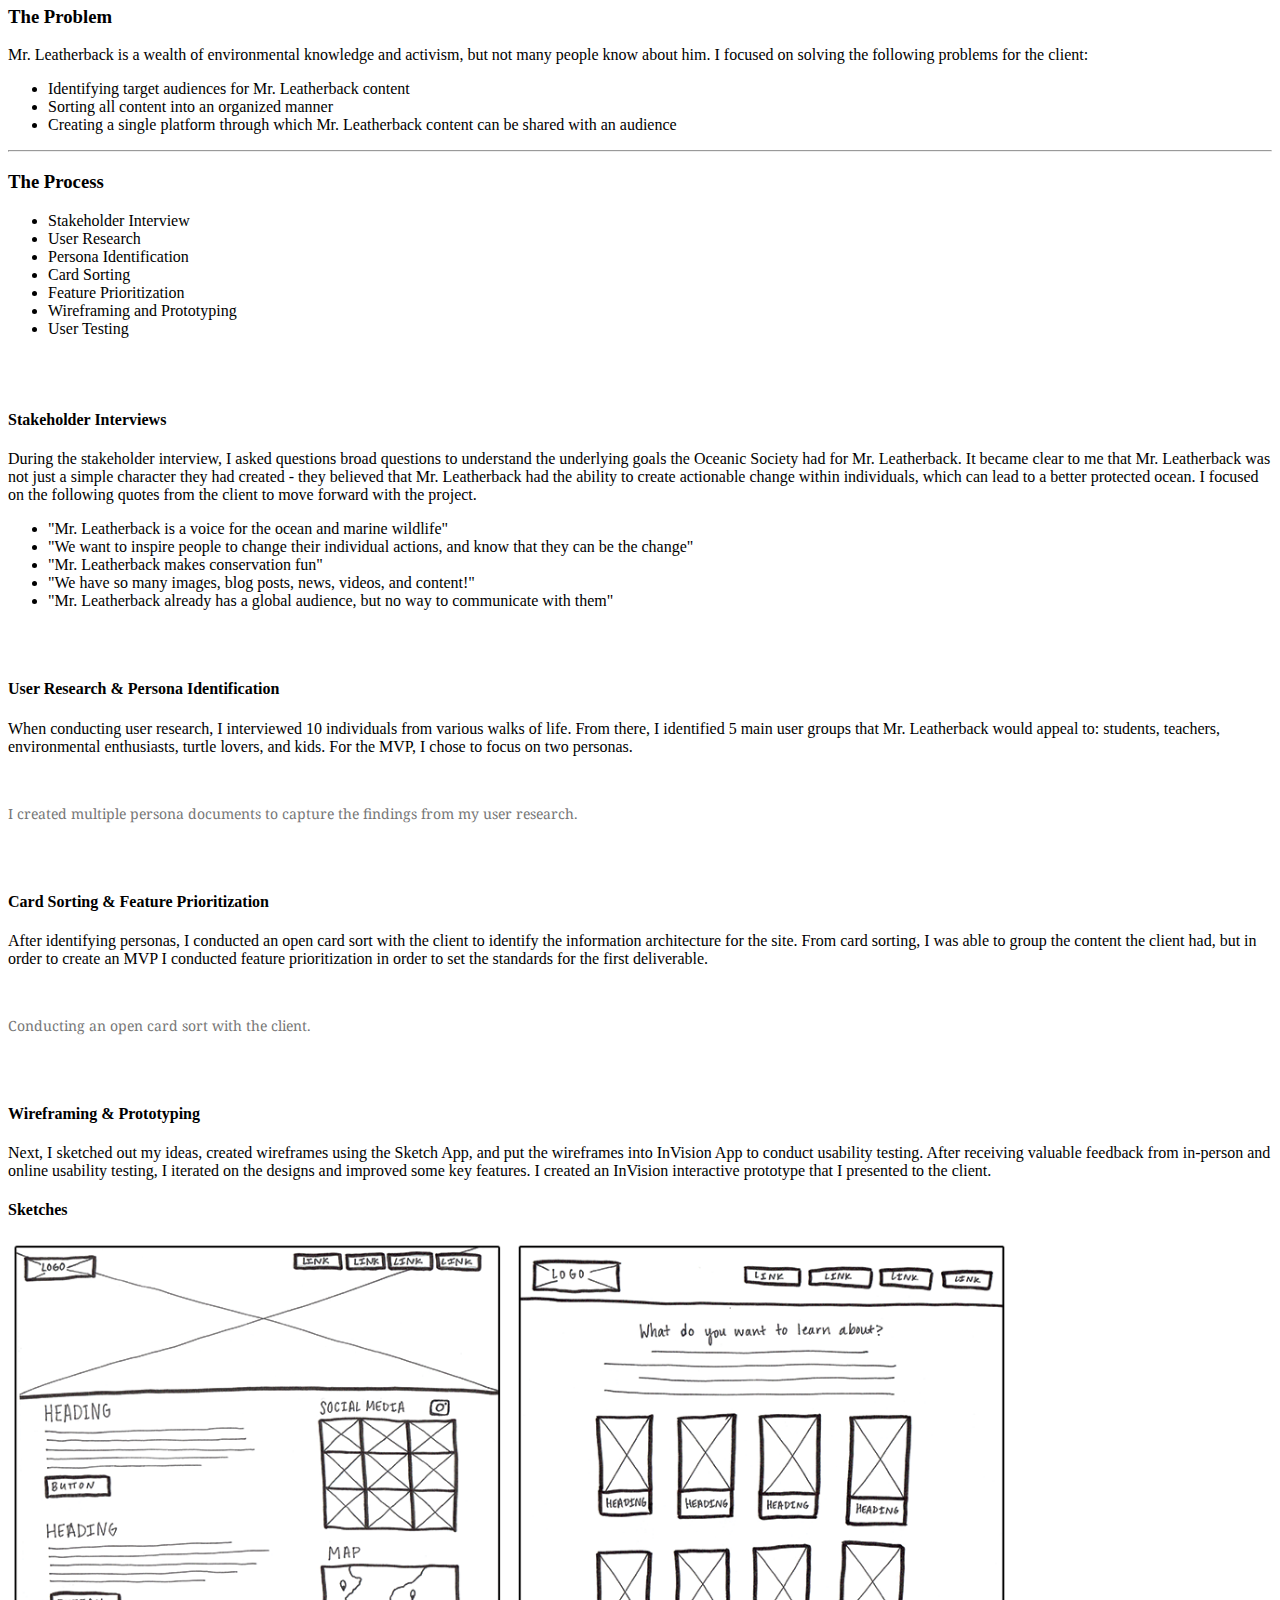
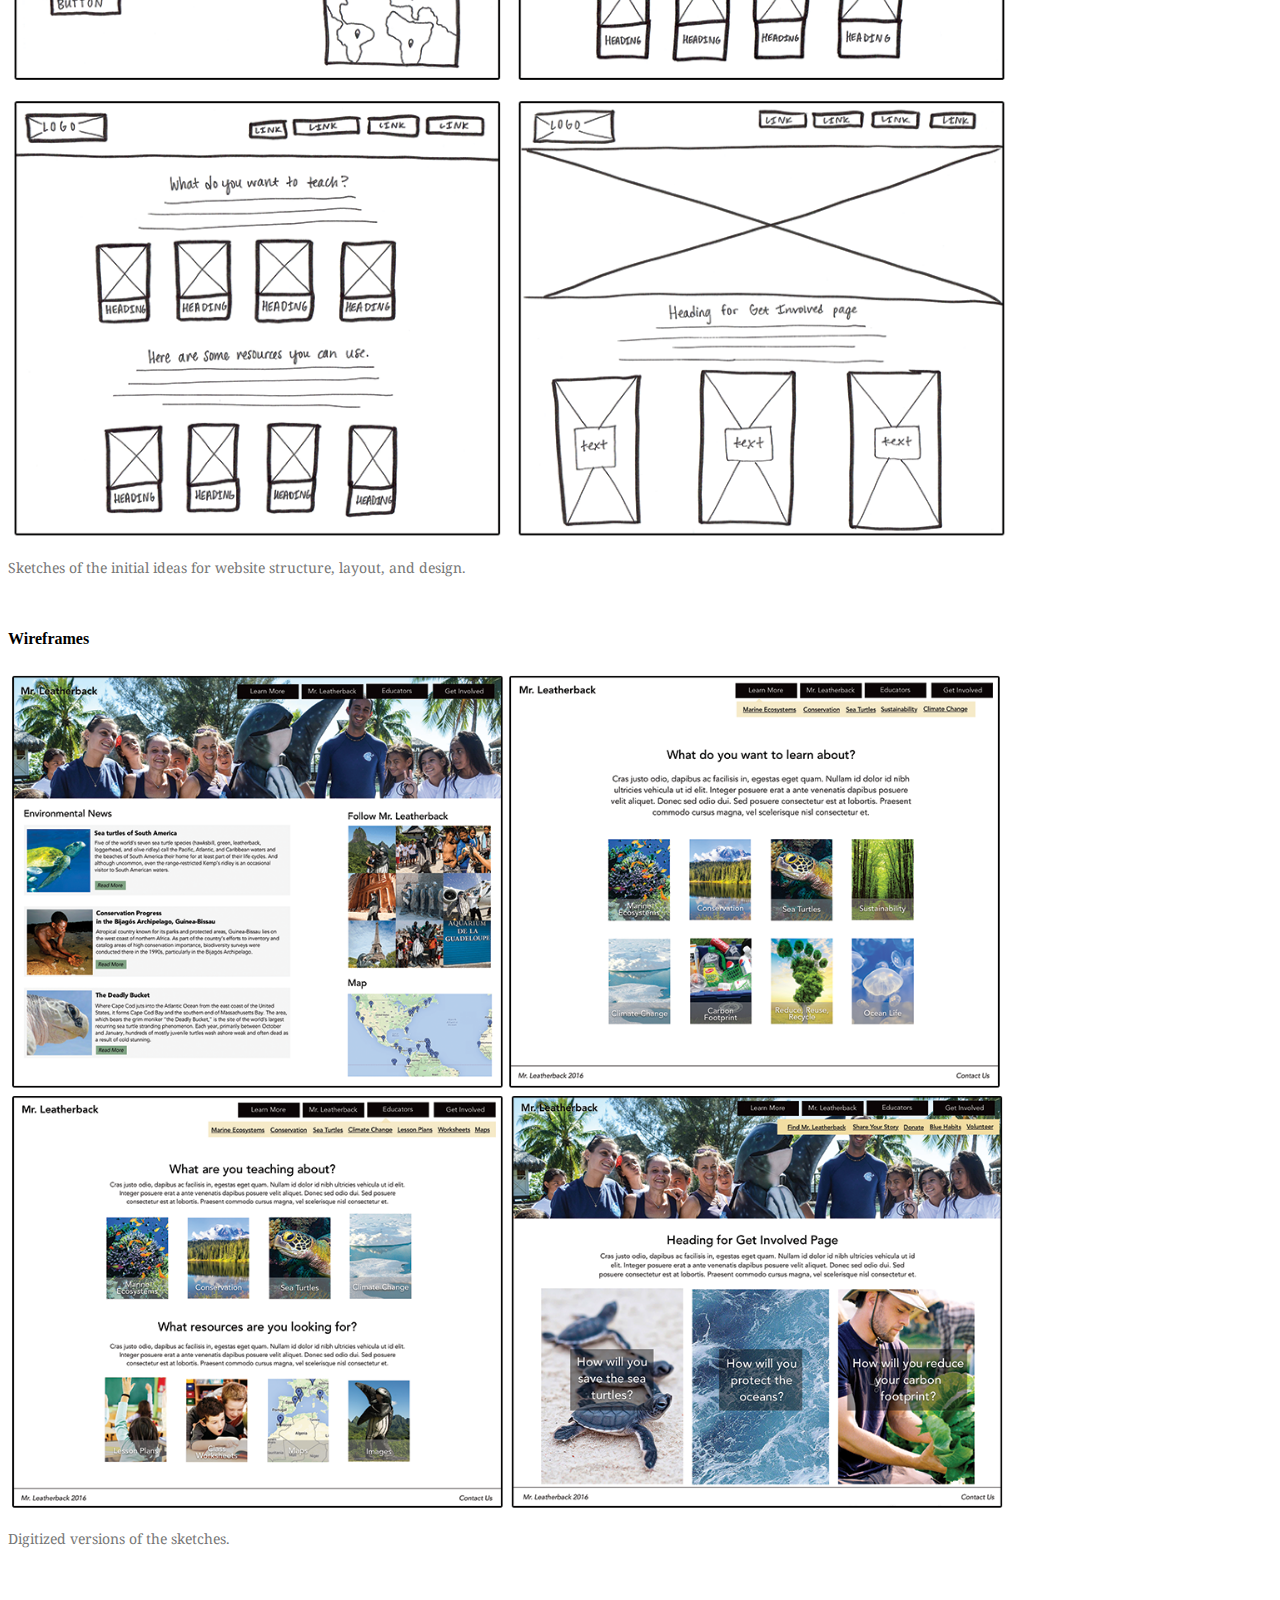
==== commit 0e4046f2: "updated resume section" ====
--- a/index.html
+++ b/index.html
@@ -346,25 +346,25 @@
                             </div>
                             <div class="timeline-panel">
                                 <div class="timeline-heading">
+                                    <h4>Community Manager &amp;<br> Digital Lead</h4>
+                                    <h4 class="subheading">The Opportunity Project<br>Department of Commerce <br><br>January 2016 – October 2017</h4>
+                                </div>
+                                <div class="timeline-body">
+                                    <p class="text-muted">Facilitated collaboration between developers, designers, subject matter experts, data enthusiasts, and policy specialists to create digital tools using Federal and local open data. Designed print and digital materials for program outreach, coded website changes as needed, and ensured all products were created using human centered design methodologies.</p>
+                                </div>
+                            </div>
+                        </li>
+                        <li class="timeline-inverted">
+                            <div class="timeline-image">
+                                <img class="img-circle img-responsive" src="img/about/commerce-logo.png" alt="">
+                            </div>
+                            <div class="timeline-panel">
+                                <div class="timeline-heading">
                                     <h4>Front End Engineer &amp;<br> User Experience Designer</h4>
                                     <h4 class="subheading">Department of Commerce <br>Commerce Data Service<br><br>January 2016 - September 2017</h4>
                                 </div>
                                 <div class="timeline-body">
-                                    <p class="text-muted">Interface with clients to scope, plan, and execute projects using agile methodology. Assess client needs through stakeholder interviews, user research, and persona identification. Create wireframes and high fidelity prototypes, and determine functionality of products through in-person and online usability testing. Code and build websites using Bootstrap, HTML, CSS, and Javascript. Implement human-centered design thinking practices across all multi-disciplinary projects.</p>
-                                </div>
-                            </div>
-                        </li>
-                        <li class="timeline-inverted">
-                            <div class="timeline-image">
-                                <img class="img-circle img-responsive" src="img/about/operation-lifesaver-logo.png" alt="">
-                            </div>
-                            <div class="timeline-panel">
-                                <div class="timeline-heading">
-                                    <h4>Web Project Manager</h4>
-                                    <h4 class="subheading">Operation Lifesaver<br><br>August 2015 - January 2016</h4>
-                                </div>
-                                <div class="timeline-body">
-                                    <p class="text-muted">Manage project prioritization and completion between OLI and their web vendor. Troubleshoot web solutions and provide feedback for improvements. Create simple solutions to communication issues between OLI volunteers and OLI staff.</p>
+                                    <p class="text-muted">Interfaced with clients to scope, plan, and execute projects. Conducted rigorous user research, identified personas and end user goals for new products. Created website wireframes and high fidelity prototypes, and coded websites using HTML, CSS, and Javascript. Conducted usability testing on all our products to identify improvements to be made.</p>
                                 </div>
                             </div>
                         </li>
@@ -378,7 +378,7 @@
                                     <h4 class="subheading">CEB<br><br>August 2015 - December 2015</h4>
                                 </div>
                                 <div class="timeline-body">
-                                    <p class="text-muted">Migrate content from current website into Adobe Experience Manager (AEM) at a rate of 15-20 pages per day. Document CMS bugs and work with the team to troubleshoot those issues. Learn and follow CEB’s branding and SEO guidelines.</p>
+                                    <p class="text-muted">Migrated content from retired website into Adobe Experience Manager (AEM) at a rate of 15-20 pages per day. Documented CMS bugs and worked with the team to troubleshoot those issues. Learned and followed CEB’s branding and SEO guidelines.</p>
                                 </div>
                             </div>
                         </li>
